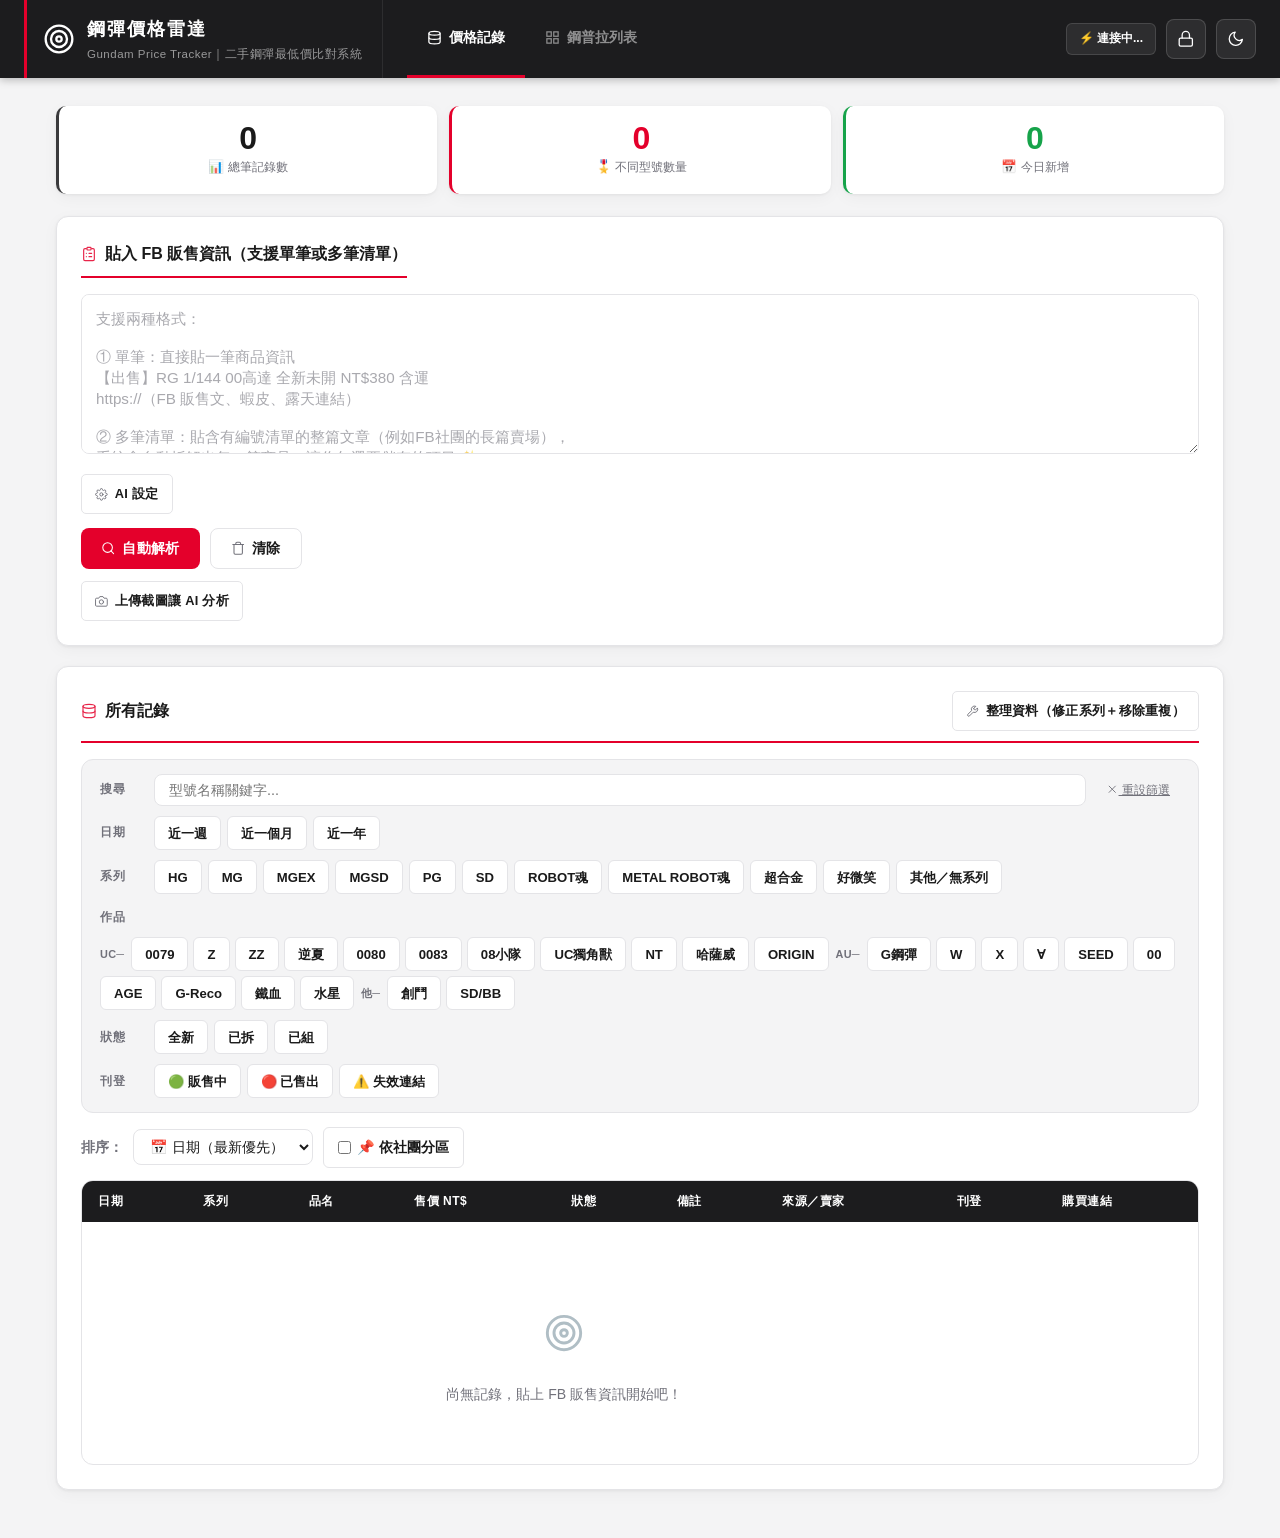
==== index.html @ 795a6748 "init" ====
<!DOCTYPE html>
<html lang="zh-TW">
<head>
  <meta charset="UTF-8">
  <meta name="viewport" content="width=device-width, initial-scale=1.0">
  <title>🤖 鋼彈價格雷達｜Gundam Price Tracker</title>
  <link rel="stylesheet" href="styles.css">
</head>
<body>

<!-- ===== 品項細節 Modal ===== -->
<div id="detail-modal" onclick="if(event.target===this)closeRecordDetail()">
  <div class="detail-box">
    <div class="detail-hdr">
      <div class="detail-hdr-title" id="detail-title">—</div>
      <button onclick="closeRecordDetail()" style="background:none;border:none;cursor:pointer;color:var(--text-muted);flex-shrink:0;margin-left:10px;display:flex;align-items:center;padding:4px;border-radius:6px" aria-label="關閉"><svg class="ic" viewBox="0 0 24 24" aria-hidden="true"><path d="M18 6 6 18M6 6l12 12"/></svg></button>
    </div>
    <div class="detail-body" id="detail-body"></div>
    <div class="detail-shopee" id="detail-shopee-area" style="display:none">
      <div class="detail-shopee-title">🛒 蝦皮比價結果</div>
      <div id="detail-shopee-content"></div>
    </div>
    <div class="detail-footer">
      <button class="btn-detail-del" onclick="detailDeleteCurrent()"><svg class="ic" viewBox="0 0 24 24" aria-hidden="true"><path d="M3 6h18M19 6v14c0 1-1 2-2 2H7c-1 0-2-1-2-2V6M8 6V4c0-1 1-2 2-2h4c1 0 2 1 2 2v2"/><line x1="10" y1="11" x2="10" y2="17"/><line x1="14" y1="11" x2="14" y2="17"/></svg> 刪除</button>
      <button class="btn-detail-shopee" onclick="detailSearchShopee()"><svg class="ic" viewBox="0 0 24 24" aria-hidden="true"><circle cx="8" cy="21" r="1"/><circle cx="19" cy="21" r="1"/><path d="M2.05 2.05h2l2.66 12.42a2 2 0 0 0 2 1.58h9.78a2 2 0 0 0 1.95-1.57l1.65-7.43H5.12"/></svg> 蝦皮比價</button>
      <button class="btn-detail-close" onclick="closeRecordDetail()">關閉</button>
    </div>
  </div>
</div>

<header>
  <div class="header-accent-bar"></div>
  <div class="header-brand">
    <span class="header-icon"><svg class="ic ic-lg" viewBox="0 0 24 24" aria-hidden="true"><circle cx="12" cy="12" r="10"/><circle cx="12" cy="12" r="6"/><circle cx="12" cy="12" r="2"/></svg></span>
    <div>
      <div class="header-title">鋼彈價格雷達</div>
      <div class="header-sub">Gundam Price Tracker｜二手鋼彈最低價比對系統</div>
    </div>
  </div>
  <nav class="header-tabs" role="tablist">
    <button class="header-tab active" id="tab-btn-prices" role="tab" aria-selected="true" onclick="switchMainTab('prices')">
      <svg viewBox="0 0 24 24" fill="none" stroke="currentColor" stroke-width="2" aria-hidden="true"><ellipse cx="12" cy="5" rx="9" ry="3"/><path d="M21 12c0 1.66-4 3-9 3s-9-1.34-9-3"/><path d="M3 5v14c0 1.66 4 3 9 3s9-1.34 9-3V5"/></svg>
      價格記錄
    </button>
    <button class="header-tab" id="tab-btn-catalog" role="tab" aria-selected="false" onclick="switchMainTab('catalog')">
      <svg viewBox="0 0 24 24" fill="none" stroke="currentColor" stroke-width="2" aria-hidden="true"><rect x="3" y="3" width="7" height="7"/><rect x="14" y="3" width="7" height="7"/><rect x="14" y="14" width="7" height="7"/><rect x="3" y="14" width="7" height="7"/></svg>
      鋼普拉列表
    </button>
  </nav>

  <div class="header-right">
    <div class="header-badge" id="db-status"><span class="badge-icon">⚡</span><span class="badge-text"> 連接中...</span></div>
    <button id="admin-btn" onclick="showAdminLogin()" title="管理者登入" aria-label="管理者登入"><svg class="ic" viewBox="0 0 24 24" aria-hidden="true"><rect x="3" y="11" rx="2" width="18" height="11"/><path d="M7 11V7a5 5 0 0 1 10 0v4"/></svg></button>
    <button id="theme-toggle" onclick="toggleDarkMode()" title="切換日夜模式" aria-label="切換日夜模式"><svg class="ic" viewBox="0 0 24 24" aria-hidden="true"><path d="M21 12.79A9 9 0 1 1 11.21 3 7 7 0 0 0 21 12.79z"/></svg></button>
  </div>

  <!-- 管理者登入 Modal -->
  <div class="admin-overlay" id="admin-login-overlay">
    <div class="admin-modal">
      <div class="admin-modal-title"><svg class="ic" viewBox="0 0 24 24" aria-hidden="true"><rect x="3" y="11" rx="2" width="18" height="11"/><path d="M7 11V7a5 5 0 0 1 10 0v4"/></svg> 管理者登入</div>
      <label>密碼</label>
      <input type="password" id="admin-pw-input" placeholder="輸入密碼"
             onkeydown="if(event.key==='Enter')doAdminLogin()">
      <div class="admin-err" id="admin-pw-err"></div>
      <div class="admin-btn-row">
        <button class="btn btn-primary btn-sm" onclick="doAdminLogin()">登入</button>
        <button class="btn btn-outline btn-sm" onclick="closeAdminLogin()">取消</button>
      </div>
    </div>
  </div>

  <!-- 管理者面板 Modal -->
  <div class="admin-overlay" id="admin-panel-overlay">
    <div class="admin-modal">
      <div class="admin-modal-title"><svg class="ic" viewBox="0 0 24 24" aria-hidden="true"><circle cx="12" cy="12" r="3"/><path d="M19.4 15a1.65 1.65 0 0 0 .33 1.82l.06.06a2 2 0 0 1-2.83 2.83l-.06-.06a1.65 1.65 0 0 0-1.82-.33 1.65 1.65 0 0 0-1 1.51V21a2 2 0 0 1-4 0v-.09A1.65 1.65 0 0 0 9 19.4a1.65 1.65 0 0 0-1.82.33l-.06.06a2 2 0 0 1-2.83-2.83l.06-.06A1.65 1.65 0 0 0 4.68 15a1.65 1.65 0 0 0-1.51-1H3a2 2 0 0 1 0-4h.09A1.65 1.65 0 0 0 4.6 9a1.65 1.65 0 0 0-.33-1.82l-.06-.06a2 2 0 0 1 2.83-2.83l.06.06A1.65 1.65 0 0 0 9 4.68a1.65 1.65 0 0 0 1-1.51V3a2 2 0 0 1 4 0v.09a1.65 1.65 0 0 0 1 1.51 1.65 1.65 0 0 0 1.82-.33l.06.06a2 2 0 0 1 2.83 2.83l-.06.06A1.65 1.65 0 0 0 19.4 9a1.65 1.65 0 0 0 1.51 1H21a2 2 0 0 1 0 4h-.09a1.65 1.65 0 0 0-1.51 1z"/></svg> 管理者面板</div>

      <!-- AI 共用 Key 設定 -->
      <div>
        <div style="font-size:0.85rem;font-weight:700;margin-bottom:2px">🟠 Groq 共用 API Key</div>
        <div style="font-size:0.78rem;color:var(--text-muted);margin-bottom:8px">
          儲存後，所有使用者不需自行設定即可使用 AI 解析
        </div>
        <label>API Key（gsk_...）</label>
        <input type="password" id="admin-groq-key" placeholder="gsk_...">
        <div class="admin-key-saved" id="admin-key-status"></div>
        <div class="admin-btn-row" style="margin-top:10px">
          <button class="btn btn-primary btn-sm" onclick="saveAdminGroqKey()"><svg class="ic" viewBox="0 0 24 24" aria-hidden="true"><path d="M19 21H5a2 2 0 0 1-2-2V5a2 2 0 0 1 2-2h11l5 5v11a2 2 0 0 1-2 2z"/><polyline points="17 21 17 13 7 13 7 21"/><polyline points="7 3 7 8 15 8"/></svg> 儲存</button>
          <button class="btn btn-outline btn-sm" onclick="clearAdminGroqKey()"><svg class="ic" viewBox="0 0 24 24" aria-hidden="true"><path d="M3 6h18M19 6v14c0 1-1 2-2 2H7c-1 0-2-1-2-2V6M8 6V4c0-1 1-2 2-2h4c1 0 2 1 2 2v2"/></svg> 清除</button>
        </div>
      </div>

      <div class="admin-section">
        <div style="font-size:0.78rem;color:var(--text-muted);margin-bottom:10px">
          🔑 登入中的管理者功能：品項的系列欄可直接點選修改
        </div>
        <div class="admin-btn-row">
          <button class="btn btn-outline btn-sm" onclick="closeAdminPanel()">關閉</button>
          <button class="btn btn-outline btn-sm" style="color:var(--danger);border-color:var(--danger)" onclick="adminLogout()"><svg class="ic" viewBox="0 0 24 24" aria-hidden="true"><path d="M9 21H5a2 2 0 0 1-2-2V5a2 2 0 0 1 2-2h4M16 17l5-5-5-5M21 12H9"/></svg> 登出</button>
        </div>
      </div>
    </div>
  </div>
</header>

<main>

  <div id="tab-prices">

  <!-- Stats -->
  <div class="stats-bar">
    <div class="stat-card"><div class="stat-number" id="stat-total">0</div><div class="stat-label">📊 總筆記錄數</div></div>
    <div class="stat-card orange"><div class="stat-number" id="stat-models">0</div><div class="stat-label">🎖️ 不同型號數量</div></div>
    <div class="stat-card green"><div class="stat-number" id="stat-today">0</div><div class="stat-label">📅 今日新增</div></div>
  </div>

  <!-- Input -->
  <div class="section-card">
    <div class="section-title"><svg class="ic" viewBox="0 0 24 24" aria-hidden="true"><rect x="9" y="2" rx="1" width="6" height="4"/><path d="M8 4H6a2 2 0 0 0-2 2v14a2 2 0 0 0 2 2h12a2 2 0 0 0 2-2V6a2 2 0 0 0-2-2h-2"/><path d="M12 11h4M12 16h4M8 11h.01M8 16h.01"/></svg> 貼入 FB 販售資訊（支援單筆或多筆清單）</div>


    <textarea id="raw-input" placeholder="支援兩種格式：

① 單筆：直接貼一筆商品資訊
【出售】RG 1/144 00高達 全新未開 NT$380 含運
https://（FB 販售文、蝦皮、露天連結）

② 多筆清單：貼含有編號清單的整篇文章（例如FB社團的長篇賣場），
系統會自動拆解出每一筆商品，讓你勾選要儲存的項目 ✨"></textarea>
    <!-- AI Key Settings -->
    <div class="ai-settings-wrap">
      <button class="btn btn-outline btn-sm" onclick="toggleAiSettings()" id="ai-toggle-btn"><svg class="ic" viewBox="0 0 24 24" aria-hidden="true"><circle cx="12" cy="12" r="3"/><path d="M19.4 15a1.65 1.65 0 0 0 .33 1.82l.06.06a2 2 0 0 1-2.83 2.83l-.06-.06a1.65 1.65 0 0 0-1.82-.33 1.65 1.65 0 0 0-1 1.51V21a2 2 0 0 1-4 0v-.09A1.65 1.65 0 0 0 9 19.4a1.65 1.65 0 0 0-1.82.33l-.06.06a2 2 0 0 1-2.83-2.83l.06-.06A1.65 1.65 0 0 0 4.68 15a1.65 1.65 0 0 0-1.51-1H3a2 2 0 0 1 0-4h.09A1.65 1.65 0 0 0 4.6 9a1.65 1.65 0 0 0-.33-1.82l-.06-.06a2 2 0 0 1 2.83-2.83l.06.06A1.65 1.65 0 0 0 9 4.68a1.65 1.65 0 0 0 1-1.51V3a2 2 0 0 1 4 0v.09a1.65 1.65 0 0 0 1 1.51 1.65 1.65 0 0 0 1.82-.33l.06.06a2 2 0 0 1 2.83 2.83l-.06.06A1.65 1.65 0 0 0 19.4 9a1.65 1.65 0 0 0 1.51 1H21a2 2 0 0 1 0 4h-.09a1.65 1.65 0 0 0-1.51 1z"/></svg> AI 設定</button>
      <div id="ai-settings-panel" style="display:none">
        <div class="ai-hint">
          選擇 AI 服務並輸入 API Key，啟用智慧解析（準確識別每筆商品）。<br>
          未設定時改用正規表示式解析，可能漏判部分品項。
        </div>

        <!-- 服務選擇 -->
        <div style="display:flex;gap:10px;margin-bottom:12px;flex-wrap:wrap;">
          <label style="display:flex;align-items:center;gap:6px;cursor:pointer;padding:8px 14px;border-radius:8px;border:2px solid var(--border);flex:1;min-width:160px;" id="lbl-groq">
            <input type="radio" name="ai-service" value="groq" onchange="switchAiService()" checked>
            <span>🟠 Groq <strong>（完全免費）</strong></span>
          </label>
          <label style="display:flex;align-items:center;gap:6px;cursor:pointer;padding:8px 14px;border-radius:8px;border:2px solid var(--border);flex:1;min-width:160px;" id="lbl-gemini">
            <input type="radio" name="ai-service" value="gemini" onchange="switchAiService()">
            <span>🟢 Google Gemini（免費）</span>
          </label>
          <label style="display:flex;align-items:center;gap:6px;cursor:pointer;padding:8px 14px;border-radius:8px;border:2px solid var(--border);flex:1;min-width:160px;" id="lbl-claude">
            <input type="radio" name="ai-service" value="claude" onchange="switchAiService()">
            <span>🔵 Claude Haiku（付費極低）</span>
          </label>
        </div>

        <!-- Groq 設定 -->
        <div id="svc-groq">
          <div class="ai-hint" style="margin-bottom:8px">
            🔑 前往 <a href="https://console.groq.com/keys" target="_blank">console.groq.com/keys</a> 免費取得 Key（每天 14,400 次，支援圖片辨識，不需信用卡）
          </div>
          <div class="ai-key-row">
            <input type="password" id="groq-api-key" placeholder="gsk_...">
            <button class="btn btn-primary btn-sm" onclick="saveGroqKey()"><svg class="ic" viewBox="0 0 24 24" aria-hidden="true"><path d="M19 21H5a2 2 0 0 1-2-2V5a2 2 0 0 1 2-2h11l5 5v11a2 2 0 0 1-2 2z"/><polyline points="17 21 17 13 7 13 7 21"/><polyline points="7 3 7 8 15 8"/></svg> 儲存</button>
            <button class="btn btn-outline btn-sm" onclick="clearGroqKey()"><svg class="ic" viewBox="0 0 24 24" aria-hidden="true"><path d="M3 6h18M19 6v14c0 1-1 2-2 2H7c-1 0-2-1-2-2V6M8 6V4c0-1 1-2 2-2h4c1 0 2 1 2 2v2"/></svg> 清除</button>
          </div>
          <!-- Groq 用量顯示 -->
          <div id="groq-usage-wrap" style="display:none">
            <div class="groq-usage-row">
              <div class="groq-usage-label">
                <span>📨 今日請求次數</span>
                <span id="groq-req-text">—</span>
              </div>
              <div class="groq-bar-bg"><div class="groq-bar-fill ok" id="groq-req-bar" style="width:0%"></div></div>
            </div>
            <div class="groq-usage-row">
              <div class="groq-usage-label">
                <span>🪙 今日 Token 用量</span>
                <span id="groq-tok-text">—</span>
              </div>
              <div class="groq-bar-bg"><div class="groq-bar-fill ok" id="groq-tok-bar" style="width:0%"></div></div>
            </div>
            <div class="groq-usage-reset" id="groq-reset-text"></div>
          </div>
        </div>

        <!-- Gemini 設定 -->
        <div id="svc-gemini" style="display:none">
          <div class="ai-hint" style="margin-bottom:8px">
            🔑 前往 <a href="https://aistudio.google.com/apikey" target="_blank">aistudio.google.com/apikey</a> 免費取得 Key（需啟用計費帳戶）
          </div>
          <div class="ai-key-row">
            <input type="password" id="gemini-api-key" placeholder="AIzaSy...">
            <button class="btn btn-primary btn-sm" onclick="saveGeminiKey()"><svg class="ic" viewBox="0 0 24 24" aria-hidden="true"><path d="M19 21H5a2 2 0 0 1-2-2V5a2 2 0 0 1 2-2h11l5 5v11a2 2 0 0 1-2 2z"/><polyline points="17 21 17 13 7 13 7 21"/><polyline points="7 3 7 8 15 8"/></svg> 儲存</button>
            <button class="btn btn-outline btn-sm" onclick="clearGeminiKey()"><svg class="ic" viewBox="0 0 24 24" aria-hidden="true"><path d="M3 6h18M19 6v14c0 1-1 2-2 2H7c-1 0-2-1-2-2V6M8 6V4c0-1 1-2 2-2h4c1 0 2 1 2 2v2"/></svg> 清除</button>
          </div>
        </div>

        <!-- Claude 設定 -->
        <div id="svc-claude" style="display:none">
          <div class="ai-hint" style="margin-bottom:8px">
            🔑 前往 <a href="https://platform.anthropic.com/settings/keys" target="_blank">platform.anthropic.com</a> 取得 Key（每次約 US$0.0001）
          </div>
          <div class="ai-key-row">
            <input type="password" id="claude-api-key" placeholder="sk-ant-api03-...">
            <button class="btn btn-primary btn-sm" onclick="saveClaudeKey()"><svg class="ic" viewBox="0 0 24 24" aria-hidden="true"><path d="M19 21H5a2 2 0 0 1-2-2V5a2 2 0 0 1 2-2h11l5 5v11a2 2 0 0 1-2 2z"/><polyline points="17 21 17 13 7 13 7 21"/><polyline points="7 3 7 8 15 8"/></svg> 儲存</button>
            <button class="btn btn-outline btn-sm" onclick="clearClaudeKey()"><svg class="ic" viewBox="0 0 24 24" aria-hidden="true"><path d="M3 6h18M19 6v14c0 1-1 2-2 2H7c-1 0-2-1-2-2V6M8 6V4c0-1 1-2 2-2h4c1 0 2 1 2 2v2"/></svg> 清除</button>
          </div>
        </div>

        <div id="ai-key-status" style="margin-top:8px"></div>
      </div>
    </div>

    <div class="btn-row">
      <button class="btn btn-primary" id="parse-btn" onclick="parseInput()"><svg class="ic" viewBox="0 0 24 24" aria-hidden="true"><circle cx="11" cy="11" r="8"/><path d="m21 21-4.35-4.35"/></svg> 自動解析</button>

      <button class="btn btn-outline" onclick="clearAll()"><svg class="ic" viewBox="0 0 24 24" aria-hidden="true"><path d="M3 6h18M19 6v14c0 1-1 2-2 2H7c-1 0-2-1-2-2V6M8 6V4c0-1 1-2 2-2h4c1 0 2 1 2 2v2"/></svg> 清除</button>
    </div>

    <!-- 圖片上傳分析 -->
    <div class="img-upload-wrap">
      <input type="file" id="img-file-input" accept="image/*" style="display:none" onchange="onImageSelected(this)">
      <button class="btn btn-outline btn-sm" onclick="document.getElementById('img-file-input').click()"><svg class="ic" viewBox="0 0 24 24" aria-hidden="true"><path d="M23 19a2 2 0 0 1-2 2H3a2 2 0 0 1-2-2V8a2 2 0 0 1 2-2h4l2-3h6l2 3h4a2 2 0 0 1 2 2z"/><circle cx="12" cy="13" r="4"/></svg> 上傳截圖讓 AI 分析</button>
    </div>
    <div id="img-preview-area" style="display:none">
      <div id="img-preview-info" style="width:100%">
        <div class="img-count-badge" id="img-count-badge">已上傳 1 張（最多 4 張）</div>
        <div class="img-thumb-strip" id="img-thumb-strip"></div>
        <div id="img-extracted-info" style="margin-bottom:12px"></div>
        <div style="display:flex;gap:8px;flex-wrap:wrap">
          <button class="btn-img-analyze" id="btn-analyze-img" onclick="analyzeImageWithAI()"><svg class="ic" viewBox="0 0 24 24" aria-hidden="true"><path d="m12 3-1.912 5.813a2 2 0 0 1-1.275 1.275L3 12l5.813 1.912a2 2 0 0 1 1.275 1.275L12 21l1.912-5.813a2 2 0 0 1 1.275-1.275L21 12l-5.813-1.912a2 2 0 0 1-1.275-1.275L12 3Z"/><path d="M5 3v4M19 17v4M3 5h4M17 19h4"/></svg> AI 分析（<span id="img-analyze-count">1</span> 張）</button>
          <button class="btn-img-clear" onclick="clearImageUpload()"><svg class="ic" viewBox="0 0 24 24" aria-hidden="true"><path d="M18 6 6 18M6 6l12 12"/></svg> 清除全部</button>
        </div>
      </div>
    </div>

    <!-- Single item form -->
    <div id="parsed-section">
      <hr style="margin:20px 0;border-color:var(--border);">
      <div class="section-title"><svg class="ic" viewBox="0 0 24 24" aria-hidden="true"><path d="M17 3a2.85 2.83 0 1 1 4 4L7.5 20.5 2 22l1.5-5.5Z"/><path d="m15 5 4 4"/></svg> 確認 / 修正解析結果（單筆）</div>
      <div class="parsed-form">
        <div class="form-group">
          <label>品牌系列 <span class="auto-badge">自動</span></label>
          <select id="f-series">
            <option value="">請選擇</option>
            <option>HG</option><option>RG</option><option>MG</option><option>MGEX</option><option>MGSD</option><option>PG</option>
            <option>RE/100</option><option>SD</option>
            <option>MG Ver.Ka</option>
            <option>ROBOT魂</option><option>METAL ROBOT魂</option>
            <option>METAL BUILD</option><option>GFFMC</option><option>GFFN</option>
            <option>超合金</option><option>好微笑</option><option>SHCM PRO</option>
            <option>其他</option>
          </select>
        </div>
        <div class="form-group">
          <label>比例 <span class="auto-badge">自動</span></label>
          <select id="f-scale">
            <option value="">請選擇</option>
            <option>1/12</option><option>1/24</option><option>1/35</option>
            <option>1/48</option><option>1/60</option><option>1/72</option>
            <option>1/100</option><option>1/144</option><option>1/200</option>
            <option>1/380</option><option>Non-Scale</option><option>其他</option>
          </select>
        </div>
        <div class="form-group full-width">
          <label>型號名稱 <span class="auto-badge">自動</span></label>
          <input type="text" id="f-model" list="mg-models-list" placeholder="例如：00高達、RX-78-2、Wing Zero EW" autocomplete="off">
        </div>
        <div class="form-group">
          <label>售價（NT$）<span class="auto-badge">自動</span></label>
          <input type="number" id="f-price" placeholder="例如：350">
        </div>
        <div class="form-group">
          <label>狀態 <span class="auto-badge">自動</span></label>
          <select id="f-condition">
            <option value="全新">全新</option>
            <option value="已拆">已拆</option>
            <option value="已組">已組</option>
          </select>
        </div>
        <div class="form-group">
          <label>社團名稱 <span class="auto-badge">自動</span></label>
          <input type="text" id="f-group" placeholder="例如：鋼彈模型交流版">
        </div>
        <div class="form-group">
          <label>PO文者</label>
          <input type="text" id="f-poster" placeholder="賣家名稱">
        </div>
        <div class="form-group full-width">
          <label>購買連結 <span class="auto-badge">自動</span></label>
          <input type="url" id="f-link" placeholder="https://（蝦皮、露天、FB 販售文…）">
        </div>
        <div class="form-group full-width">
          <label>備註（可選）</label>
          <textarea id="f-note" rows="3" placeholder="例如：含運、不含運、盒損等&#10;合售時會自動列出品項清單" style="resize:vertical;font-family:inherit;font-size:inherit;line-height:1.5;padding:8px 12px;border:1.5px solid var(--border);border-radius:8px;background:var(--input-bg);color:var(--text);width:100%;transition:border-color .18s;" onfocus="this.style.borderColor='var(--accent)'" onblur="this.style.borderColor='var(--border)'"></textarea>
        </div>
      </div>
      <div class="btn-row">
        <button class="btn btn-accent" id="submit-btn" onclick="submitRecord()"><svg class="ic" viewBox="0 0 24 24" aria-hidden="true"><path d="M19 21H5a2 2 0 0 1-2-2V5a2 2 0 0 1 2-2h11l5 5v11a2 2 0 0 1-2 2z"/><polyline points="17 21 17 13 7 13 7 21"/><polyline points="7 3 7 8 15 8"/></svg> 儲存並比對歷史最低價</button>
      </div>
    </div>

    <!-- Multi-item selection -->
    <div id="multi-section">
      <hr style="margin:20px 0;border-color:var(--border);">
      <div class="multi-header">
        <div class="section-title" style="margin:0"><svg class="ic" viewBox="0 0 24 24" aria-hidden="true"><path d="M16.5 9.4 7.55 4.24"/><path d="M21 16V8a2 2 0 0 0-1-1.73l-7-4a2 2 0 0 0-2 0l-7 4A2 2 0 0 0 3 8v8a2 2 0 0 0 1 1.73l7 4a2 2 0 0 0 2 0l7-4A2 2 0 0 0 21 16z"/><polyline points="3.27 6.96 12 12.01 20.73 6.96"/><line x1="12" y1="22.08" x2="12" y2="12"/></svg> 找到 <span id="item-count" style="color:var(--accent)">0</span> 筆商品，勾選要儲存的項目</div>
        <div class="selected-badge">已選 <span id="selected-count">0</span> 筆</div>
        <button class="btn btn-outline btn-sm" onclick="selectAll(true)">全選</button>
        <button class="btn btn-outline btn-sm" onclick="selectAll(false)">全不選</button>
      </div>
      <!-- Items table -->
      <div class="items-table-wrap">
        <table class="items-table">
          <thead>
            <tr>
              <th>✓</th>
              <th>#</th>
              <th>品名（可編輯）</th>
              <th>系列</th>
              <th>狀態</th>
              <th>售價 NT$</th>
              <th>備註</th>
            </tr>
          </thead>
          <tbody id="parsed-items-tbody"></tbody>
        </table>
      </div>
      <!-- 來源連結 -->
      <div class="source-link-row">
        <label>📌 購買連結（選填，所有選取項目共用）：</label>
        <input type="url" id="multi-source-link" placeholder="https://（蝦皮、露天、FB 販售文…）">
      </div>
      <div class="btn-row">
        <button class="btn btn-success" id="batch-save-btn" onclick="batchSave()">
          <svg class="ic" viewBox="0 0 24 24" aria-hidden="true"><path d="M19 21H5a2 2 0 0 1-2-2V5a2 2 0 0 1 2-2h11l5 5v11a2 2 0 0 1-2 2z"/><polyline points="17 21 17 13 7 13 7 21"/><polyline points="7 3 7 8 15 8"/></svg> 儲存選取的 <span id="save-count">0</span> 筆並比對最低價
        </button>
      </div>
    </div>
  </div>

  <!-- Single comparison result -->
  <div id="comparison-result" class="section-card">
    <div id="record-banner" class="record-banner" style="display:none">🏆 新歷史最低價！恭喜發現超值好價！🎉</div>
    <div class="comparison-header">
      <div>
        <div style="font-size:0.8rem;color:var(--text-muted);margin-bottom:4px;">比對型號</div>
        <div class="model-tag" id="result-model-tag">—</div>
      </div>
      <div style="text-align:right;color:var(--text-muted);font-size:0.82rem;" id="result-records-count"></div>
    </div>
    <div class="price-cards">
      <div class="price-card current">
        <div class="price-card-label">📌 本次售價</div>
        <div class="price-card-amount" id="result-current-price">—</div>
        <div class="price-card-sub" id="result-current-cond">—</div>
      </div>
      <div class="price-card" id="result-lowest-card">
        <div class="price-card-label" id="result-lowest-label">📉 歷史最低價</div>
        <div class="price-card-amount" id="result-lowest-price">—</div>
        <div class="price-card-sub" id="result-lowest-sub">—</div>
      </div>
    </div>
    <div class="price-diff" id="result-diff-bar">—</div>
    <div id="result-lowest-link-row" style="margin-bottom:16px;"></div>
    <!-- Shopee 蝦皮比價 -->
    <div id="shopee-section" class="shopee-section" style="display:none">
      <div class="shopee-title">🛒 蝦皮最低價參考</div>
      <div id="shopee-content"></div>
    </div>

    <div class="history-section">
      <div class="section-title"><svg class="ic" viewBox="0 0 24 24" aria-hidden="true"><circle cx="12" cy="12" r="10"/><polyline points="12 6 12 12 16 14"/></svg> 同型號歷史記錄</div>
      <div class="table-wrap">
        <table class="records-table">
          <thead><tr><th>日期</th><th>售價 NT$</th><th>成色</th><th>備註</th><th>購買連結</th></tr></thead>
          <tbody id="history-tbody"></tbody>
        </table>
      </div>
    </div>
  </div>

  <!-- Batch result -->
  <div id="batch-result" class="section-card">
    <div style="display:flex;align-items:center;justify-content:space-between;gap:10px;">
      <div class="section-title" style="margin-bottom:0;padding-bottom:0;border-bottom:none;"><svg class="ic" viewBox="0 0 24 24" aria-hidden="true"><line x1="12" y1="20" x2="12" y2="10"/><line x1="18" y1="20" x2="18" y2="4"/><line x1="6" y1="20" x2="6" y2="16"/></svg> 批量儲存結果</div>
      <button id="batch-result-toggle" onclick="toggleBatchResult()" style="background:rgba(255,255,255,0.07);border:1px solid var(--border);color:var(--text-muted);border-radius:6px;padding:4px 12px;cursor:pointer;font-size:13px;display:flex;align-items:center;gap:5px;transition:background .15s;" title="展開／收合">
        <svg id="batch-result-chevron" style="width:14px;height:14px;transition:transform .25s;transform:rotate(0deg);" viewBox="0 0 24 24" fill="none" stroke="currentColor" stroke-width="2"><polyline points="6 9 12 15 18 9"/></svg>
        <span id="batch-result-toggle-label">收合</span>
      </button>
    </div>
    <div id="batch-result-body" style="margin-top:14px;">
      <div class="batch-summary">
        <h3 id="batch-summary-title">已儲存 0 筆記錄</h3>
      </div>
      <div class="table-wrap">
        <table class="records-table">
          <thead>
            <tr>
              <th>品名</th><th>售價 NT$</th><th>成色</th>
              <th>歷史最低</th><th>差異</th><th>備註</th><th>蝦皮</th>
            </tr>
          </thead>
          <tbody id="batch-result-tbody"></tbody>
        </table>
      </div>
    </div>
  </div>

  <!-- All records -->
  <div class="section-card">
    <div style="display:flex;align-items:center;justify-content:space-between;flex-wrap:wrap;gap:10px;margin-bottom:16px;padding-bottom:10px;border-bottom:2px solid var(--accent);">
      <div class="section-title" style="margin-bottom:0;padding-bottom:0;border-bottom:none;"><svg class="ic" viewBox="0 0 24 24" aria-hidden="true"><ellipse cx="12" cy="5" rx="9" ry="3"/><path d="M21 12c0 1.66-4 3-9 3s-9-1.34-9-3"/><path d="M3 5v14c0 1.66 4 3 9 3s9-1.34 9-3V5"/></svg> 所有記錄</div>
      <button class="btn btn-outline btn-sm" onclick="fixDataMaintenance()" title="自動修正系列分類並移除同社團重複記錄"><svg class="ic" viewBox="0 0 24 24" aria-hidden="true"><path d="M14.7 6.3a1 1 0 0 0 0 1.4l1.6 1.6a1 1 0 0 0 1.4 0l3.77-3.77a6 6 0 0 1-7.94 7.94l-6.91 6.91a2.12 2.12 0 0 1-3-3l6.91-6.91a6 6 0 0 1 7.94-7.94l-3.76 3.76z"/></svg> 整理資料（修正系列＋移除重複）</button>
    </div>

    <!-- 搜尋 + 篩選面板 -->
    <div class="filter-panel">
      <!-- 搜尋列 -->
      <div class="filter-row">
        <span class="filter-label">搜尋</span>
        <input type="text" id="search-input" placeholder="型號名稱關鍵字..." oninput="_shownCount=_PAGE_INIT;renderAllRecords()"
          style="flex:1;min-width:160px;padding:7px 14px;border:1.5px solid var(--border);border-radius:8px;font-size:0.9rem;">
        <button class="filter-reset" onclick="resetFilters()"><svg class="ic" viewBox="0 0 24 24" aria-hidden="true"><path d="M18 6 6 18M6 6l12 12"/></svg> 重設篩選</button>
      </div>
      <!-- 日期 -->
      <div class="filter-row">
        <span class="filter-label">日期</span>
        <div class="fchips">
          <label class="fchip date-chip"><input type="checkbox" id="f-date-week"  onchange="_shownCount=_PAGE_INIT;renderAllRecords()">近一週</label>
          <label class="fchip date-chip"><input type="checkbox" id="f-date-month" onchange="_shownCount=_PAGE_INIT;renderAllRecords()">近一個月</label>
          <label class="fchip date-chip"><input type="checkbox" id="f-date-year"  onchange="_shownCount=_PAGE_INIT;renderAllRecords()">近一年</label>
        </div>
      </div>
      <!-- 系列 -->
      <div class="filter-row">
        <span class="filter-label">系列</span>
        <div class="fchips">
          <label class="fchip"><input type="checkbox" id="f-ser-hg"     onchange="_shownCount=_PAGE_INIT;renderAllRecords()">HG</label>
          <label class="fchip"><input type="checkbox" id="f-ser-mg"     onchange="_shownCount=_PAGE_INIT;renderAllRecords()">MG</label>
          <label class="fchip"><input type="checkbox" id="f-ser-mgex"   onchange="_shownCount=_PAGE_INIT;renderAllRecords()">MGEX</label>
          <label class="fchip"><input type="checkbox" id="f-ser-mgsd"   onchange="_shownCount=_PAGE_INIT;renderAllRecords()">MGSD</label>
          <label class="fchip"><input type="checkbox" id="f-ser-pg"     onchange="_shownCount=_PAGE_INIT;renderAllRecords()">PG</label>
          <label class="fchip"><input type="checkbox" id="f-ser-sd"     onchange="_shownCount=_PAGE_INIT;renderAllRecords()">SD</label>
          <label class="fchip"><input type="checkbox" id="f-ser-robot"  onchange="_shownCount=_PAGE_INIT;renderAllRecords()">ROBOT魂</label>
          <label class="fchip"><input type="checkbox" id="f-ser-metal"  onchange="_shownCount=_PAGE_INIT;renderAllRecords()">METAL ROBOT魂</label>
          <label class="fchip"><input type="checkbox" id="f-ser-chokin" onchange="_shownCount=_PAGE_INIT;renderAllRecords()">超合金</label>
          <label class="fchip"><input type="checkbox" id="f-ser-smile"  onchange="_shownCount=_PAGE_INIT;renderAllRecords()">好微笑</label>
          <label class="fchip"><input type="checkbox" id="f-ser-other"  onchange="_shownCount=_PAGE_INIT;renderAllRecords()">其他／無系列</label>
        </div>
      </div>
      <!-- 作品系列 -->
      <div class="filter-row" style="align-items:flex-start">
        <span class="filter-label" style="padding-top:4px">作品</span>
        <div class="fchips" style="gap:5px">
          <span style="font-size:0.68rem;color:var(--text-muted);font-weight:700;letter-spacing:.3px;align-self:center;padding-right:2px">UC─</span>
          <label class="fchip"><input type="checkbox" id="f-fr-0079"     onchange="_shownCount=_PAGE_INIT;renderAllRecords()">0079</label>
          <label class="fchip"><input type="checkbox" id="f-fr-z"        onchange="_shownCount=_PAGE_INIT;renderAllRecords()">Z</label>
          <label class="fchip"><input type="checkbox" id="f-fr-zz"       onchange="_shownCount=_PAGE_INIT;renderAllRecords()">ZZ</label>
          <label class="fchip"><input type="checkbox" id="f-fr-cca"      onchange="_shownCount=_PAGE_INIT;renderAllRecords()">逆夏</label>
          <label class="fchip"><input type="checkbox" id="f-fr-0080"     onchange="_shownCount=_PAGE_INIT;renderAllRecords()">0080</label>
          <label class="fchip"><input type="checkbox" id="f-fr-0083"     onchange="_shownCount=_PAGE_INIT;renderAllRecords()">0083</label>
          <label class="fchip"><input type="checkbox" id="f-fr-08ms"     onchange="_shownCount=_PAGE_INIT;renderAllRecords()">08小隊</label>
          <label class="fchip"><input type="checkbox" id="f-fr-uc"       onchange="_shownCount=_PAGE_INIT;renderAllRecords()">UC獨角獸</label>
          <label class="fchip"><input type="checkbox" id="f-fr-nt"       onchange="_shownCount=_PAGE_INIT;renderAllRecords()">NT</label>
          <label class="fchip"><input type="checkbox" id="f-fr-hathaway" onchange="_shownCount=_PAGE_INIT;renderAllRecords()">哈薩威</label>
          <label class="fchip"><input type="checkbox" id="f-fr-origin"   onchange="_shownCount=_PAGE_INIT;renderAllRecords()">ORIGIN</label>
          <span style="font-size:0.68rem;color:var(--text-muted);font-weight:700;letter-spacing:.3px;align-self:center;padding:0 2px">AU─</span>
          <label class="fchip"><input type="checkbox" id="f-fr-g"        onchange="_shownCount=_PAGE_INIT;renderAllRecords()">G鋼彈</label>
          <label class="fchip"><input type="checkbox" id="f-fr-wing"     onchange="_shownCount=_PAGE_INIT;renderAllRecords()">W</label>
          <label class="fchip"><input type="checkbox" id="f-fr-x"        onchange="_shownCount=_PAGE_INIT;renderAllRecords()">X</label>
          <label class="fchip"><input type="checkbox" id="f-fr-turna"    onchange="_shownCount=_PAGE_INIT;renderAllRecords()">∀</label>
          <label class="fchip"><input type="checkbox" id="f-fr-seed"     onchange="_shownCount=_PAGE_INIT;renderAllRecords()">SEED</label>
          <label class="fchip"><input type="checkbox" id="f-fr-00"       onchange="_shownCount=_PAGE_INIT;renderAllRecords()">00</label>
          <label class="fchip"><input type="checkbox" id="f-fr-age"      onchange="_shownCount=_PAGE_INIT;renderAllRecords()">AGE</label>
          <label class="fchip"><input type="checkbox" id="f-fr-grr"      onchange="_shownCount=_PAGE_INIT;renderAllRecords()">G-Reco</label>
          <label class="fchip"><input type="checkbox" id="f-fr-ibo"      onchange="_shownCount=_PAGE_INIT;renderAllRecords()">鐵血</label>
          <label class="fchip"><input type="checkbox" id="f-fr-wfm"      onchange="_shownCount=_PAGE_INIT;renderAllRecords()">水星</label>
          <span style="font-size:0.68rem;color:var(--text-muted);font-weight:700;letter-spacing:.3px;align-self:center;padding:0 2px">他─</span>
          <label class="fchip"><input type="checkbox" id="f-fr-build"    onchange="_shownCount=_PAGE_INIT;renderAllRecords()">創鬥</label>
          <label class="fchip"><input type="checkbox" id="f-fr-sd"       onchange="_shownCount=_PAGE_INIT;renderAllRecords()">SD/BB</label>
        </div>
      </div>
      <!-- 狀態 -->
      <div class="filter-row">
        <span class="filter-label">狀態</span>
        <div class="fchips">
          <label class="fchip cond-new"   ><input type="checkbox" id="f-cond-new"      onchange="_shownCount=_PAGE_INIT;renderAllRecords()">全新</label>
          <label class="fchip cond-opened"><input type="checkbox" id="f-cond-opened"   onchange="_shownCount=_PAGE_INIT;renderAllRecords()">已拆</label>
          <label class="fchip cond-used"  ><input type="checkbox" id="f-cond-assembled" onchange="_shownCount=_PAGE_INIT;renderAllRecords()">已組</label>
        </div>
      </div>
      <!-- 刊登狀態 -->
      <div class="filter-row">
        <span class="filter-label">刊登</span>
        <div class="fchips">
          <label class="fchip status-active" ><input type="checkbox" id="f-st-active"  onchange="_shownCount=_PAGE_INIT;renderAllRecords()">🟢 販售中</label>
          <label class="fchip status-sold"   ><input type="checkbox" id="f-st-sold"    onchange="_shownCount=_PAGE_INIT;renderAllRecords()">🔴 已售出</label>
          <label class="fchip status-invalid"><input type="checkbox" id="f-st-invalid" onchange="_shownCount=_PAGE_INIT;renderAllRecords()">⚠️ 失效連結</label>
        </div>
      </div>
    </div>
    <!-- 排序與分區 -->
    <div class="sort-bar">
      <label>排序：</label>
      <select id="sort-mode" onchange="_shownCount=_PAGE_INIT;renderAllRecords()">
        <option value="date">📅 日期（最新優先）</option>
        <option value="series">🎖️ 同一系列</option>
        <option value="price-asc">💰 價格從低到高</option>
        <option value="price-desc">💰 價格從高到低</option>
      </select>
      <label class="group-toggle">
        <input type="checkbox" id="group-by-source" onchange="_shownCount=_PAGE_INIT;renderAllRecords()">
        📌 依社團分區
      </label>
    </div>
    <div class="table-wrap">
      <table class="records-table">
        <thead>
          <tr><th>日期</th><th>系列</th><th>品名</th><th>售價 NT$</th><th>狀態</th><th>備註</th><th>來源／賣家</th><th>刊登</th><th>購買連結</th><th id="th-del" style="width:28px;display:none"></th></tr>
        </thead>
        <tbody id="all-tbody">
          <tr><td colspan="10"><div class="empty-state"><div class="empty-icon"><svg class="ic ic-lg" viewBox="0 0 24 24" aria-hidden="true" style="width:2.5rem;height:2.5rem;stroke:#b0bec5"><circle cx="12" cy="12" r="10"/><circle cx="12" cy="12" r="6"/><circle cx="12" cy="12" r="2"/></svg></div><p>尚無記錄，貼上 FB 販售資訊開始吧！</p></div></td></tr>
        </tbody>
      </table>
    </div>
    <button class="load-more-btn" id="load-more-btn" style="display:none" onclick="loadMore()">⬇️ 載入更多品項 <span id="load-more-label"></span></button>
  </div>

  </div><!-- /#tab-prices -->

  <!-- ===== 鋼普拉列表 Tab ===== -->
  <div id="tab-catalog">
    <div class="section-card" style="margin-top:20px;">
      <div style="display:flex;align-items:center;justify-content:space-between;flex-wrap:wrap;gap:10px;margin-bottom:16px;padding-bottom:10px;border-bottom:2px solid var(--accent);">
        <div class="section-title" style="margin-bottom:0;padding-bottom:0;border-bottom:none;">
          <svg class="ic" viewBox="0 0 24 24" aria-hidden="true"><rect x="3" y="3" width="7" height="7"/><rect x="14" y="3" width="7" height="7"/><rect x="14" y="14" width="7" height="7"/><rect x="3" y="14" width="7" height="7"/></svg>
          鋼普拉列表
        </div>
        <div style="display:flex;align-items:center;gap:8px;">
          <span class="cat-count-badge" id="catalog-count-badge">共 0 筆</span>
          <button id="catalog-cleanup-btn" class="btn btn-outline btn-sm" onclick="cleanupCatalog()" style="display:none" title="刪除 RG/MG/HG/PG/MGEX/MGSD/MG Ver.Ka/HiRM/FM/EG/SDCS/SD 中不在官方清單的品項">
            🧹 清理過時品項
          </button>
          <button id="catalog-clear-btn" class="btn btn-outline btn-sm" onclick="clearCatalog()" style="display:none;color:#ff6b6b;border-color:#ff6b6b" title="清空 Firebase 目錄資料（不可恢復）">
            🗑️ 清空目錄
          </button>
          <button id="catalog-seed-btn" class="btn btn-outline btn-sm" onclick="seedCatalog()" style="display:none" title="匯入預設鋼普拉資料庫">
            <svg class="ic" viewBox="0 0 24 24" aria-hidden="true"><path d="M21 15v4a2 2 0 0 1-2 2H5a2 2 0 0 1-2-2v-4"/><polyline points="17 8 12 3 7 8"/><line x1="12" y1="3" x2="12" y2="15"/></svg>
            匯入預設資料
          </button>
          <button id="catalog-add-btn" class="btn btn-primary btn-sm" onclick="openCatalogModal(null)" style="display:none">
            <svg class="ic" viewBox="0 0 24 24" aria-hidden="true"><line x1="12" y1="5" x2="12" y2="19"/><line x1="5" y1="12" x2="19" y2="12"/></svg>
            新增商品
          </button>
        </div>
      </div>

      <!-- ===== 永遠顯示的搜尋列 ===== -->
      <div class="cat-top-search">
        <input type="text" class="catalog-search" id="catalog-search" placeholder="🔍  搜尋品名、型號..." oninput="onCatalogSearchInput()">
        <button class="cat-filter-reset" onclick="resetCatalogFilters()" style="white-space:nowrap;">✕ 重設</button>
      </div>

      <!-- ===== HOME：大型系列卡片格 ===== -->
      <div id="catalog-home">

        <div class="cat-home-section">
          <div class="cat-home-section-title">品牌 / 系列</div>
          <div class="cat-home-grid">
            <div class="cat-home-card" style="--c1:#8b0000;--c2:#e4002b" onclick="showCatalogFiltered('series','HG','HG')">
              <div class="cat-home-card-img-wrap"><img class="cat-home-card-img" src="https://bandaihobby.tw/wp-content/uploads/2021/11/brand-bnr-hg.jpg" alt="HG"></div>
              <div class="cat-home-card-name">HG</div><div class="cat-home-card-sub">High Grade</div>
            </div>
            <div class="cat-home-card" style="--c1:#1c5f3c;--c2:#27ae60" onclick="showCatalogFiltered('series','RG','RG')">
              <div class="cat-home-card-img-wrap"><img class="cat-home-card-img" src="https://bandaihobby.tw/wp-content/uploads/2021/11/brand-bnr-rg.jpg" alt="RG"></div>
              <div class="cat-home-card-name">RG</div><div class="cat-home-card-sub">Real Grade</div>
            </div>
            <div class="cat-home-card" style="--c1:#1a3a6e;--c2:#2471a3" onclick="showCatalogFiltered('series','MG','MG')">
              <div class="cat-home-card-img-wrap"><img class="cat-home-card-img" src="https://bandaihobby.tw/wp-content/uploads/2021/11/brand-bnr-mg.jpg" alt="MG"></div>
              <div class="cat-home-card-name">MG</div><div class="cat-home-card-sub">Master Grade</div>
            </div>
            <div class="cat-home-card" style="--c1:#4a235a;--c2:#8e44ad" onclick="showCatalogFiltered('series','MGSD','MGSD')">
              <div class="cat-home-card-img-wrap"><img class="cat-home-card-img" src="https://bandaihobby.tw/wp-content/uploads/2023/06/o_1ge631ovd1l9b23r9at1lmgj4b7.jpg" alt="MGSD"></div>
              <div class="cat-home-card-name">MGSD</div><div class="cat-home-card-sub">Master Grade SD</div>
            </div>
            <div class="cat-home-card" style="--c1:#7d4e00;--c2:#d4ac0d" onclick="showCatalogFiltered('series','PG','PG')">
              <div class="cat-home-card-img-wrap"><img class="cat-home-card-img" src="https://bandaihobby.tw/wp-content/uploads/2021/11/brand-bnr-pg.jpg" alt="PG"></div>
              <div class="cat-home-card-name">PG</div><div class="cat-home-card-sub">Perfect Grade</div>
            </div>
            <div class="cat-home-card" style="--c1:#1e5f1e;--c2:#2ecc71" onclick="showCatalogFiltered('series','RE100','RE/100')">
              <div class="cat-home-card-name">RE/100</div><div class="cat-home-card-sub">RE/100</div>
            </div>
            <div class="cat-home-card" style="--c1:#1a4a7a;--c2:#3498db" onclick="showCatalogFiltered('series','SD','SD')">
              <div class="cat-home-card-name">SD</div><div class="cat-home-card-sub">Super Deformed</div>
            </div>
            <div class="cat-home-card" style="--c1:#2c2c2e;--c2:#636e72" onclick="showCatalogFiltered('series','MB','METAL BUILD')">
              <div class="cat-home-card-name" style="font-size:1rem;">METAL BUILD</div><div class="cat-home-card-sub">Metal Build</div>
            </div>
            <div class="cat-home-card" style="--c1:#7b241c;--c2:#c0392b" onclick="showCatalogFiltered('series','MR','METAL ROBOT魂')">
              <div class="cat-home-card-name" style="font-size:0.9rem;">METAL ROBOT魂</div><div class="cat-home-card-sub">Robot Spirits</div>
            </div>
            <div class="cat-home-card" style="--c1:#2c3e50;--c2:#7f8c8d" onclick="showCatalogFiltered('series','MC','METAL COMPOSITE')">
              <div class="cat-home-card-name" style="font-size:0.85rem;">METAL COMPOSITE</div><div class="cat-home-card-sub">Metal Composite</div>
            </div>
            <div class="cat-home-card" style="--c1:#6e2f1a;--c2:#a04000" onclick="showCatalogFiltered('series','GFFMC','GFFMC')">
              <div class="cat-home-card-name">GFFMC</div><div class="cat-home-card-sub">Figure-rise</div>
            </div>
            <div class="cat-home-card" style="--c1:#1a4a6e;--c2:#2471a3" onclick="showCatalogFiltered('series','GFFN','GFFN')">
              <div class="cat-home-card-name">GFFN</div><div class="cat-home-card-sub">G.F.F.N.</div>
            </div>
            <div class="cat-home-card" style="--c1:#7d4e00;--c2:#f39c12" onclick="showCatalogFiltered('series','超合金','超合金')">
              <div class="cat-home-card-name">超合金</div><div class="cat-home-card-sub">Chogokin</div>
            </div>
            <div class="cat-home-card" style="--c1:#2c3e50;--c2:#566573" onclick="showCatalogFiltered('series','其他','其他')">
              <div class="cat-home-card-name">其他</div><div class="cat-home-card-sub">Others</div>
            </div>
          </div>
        </div>

        <div class="cat-home-section">
          <div class="cat-home-section-title">作品 / 角色</div>
          <div class="cat-home-grid">
            <div class="cat-home-card" style="--c1:#1a3a6e;--c2:#2e86c1" onclick="showCatalogFiltered('franchise','UC','UC 宇宙世紀')">
              <div class="cat-home-card-img-wrap"><img class="cat-home-card-img" src="https://bandaihobby.tw/wp-content/uploads/2020/03/1024s.jpg" alt="UC"></div>
              <div class="cat-home-card-name" style="font-size:1rem;">宇宙世紀</div><div class="cat-home-card-sub">Universal Century</div>
            </div>
            <div class="cat-home-card" style="--c1:#7d3c00;--c2:#d4811a" onclick="showCatalogFiltered('franchise','SEED','SEED')">
              <div class="cat-home-card-img-wrap"><img class="cat-home-card-img" src="https://bandaihobby.tw/wp-content/uploads/2021/11/o_1enups3ls6fj17jo19lk1q41l2p7.jpg" alt="SEED"></div>
              <div class="cat-home-card-name">SEED</div><div class="cat-home-card-sub">Gundam SEED</div>
            </div>
            <div class="cat-home-card" style="--c1:#1e5f3c;--c2:#27ae60" onclick="showCatalogFiltered('franchise','00','00')">
              <div class="cat-home-card-img-wrap"><img class="cat-home-card-img" src="https://bandaihobby.tw/wp-content/uploads/2021/11/o_1erdgk8qgmlq162l2b2cjm134p7.jpg" alt="00"></div>
              <div class="cat-home-card-name">00</div><div class="cat-home-card-sub">Gundam 00</div>
            </div>
            <div class="cat-home-card" style="--c1:#5c1a00;--c2:#a93226" onclick="showCatalogFiltered('franchise','IBO','IBO 鐵血')">
              <div class="cat-home-card-img-wrap"><img class="cat-home-card-img" src="https://bandaihobby.tw/wp-content/uploads/2021/11/o_1erdgji8c1q9e1sj0sgc1j085vo7.jpg" alt="IBO"></div>
              <div class="cat-home-card-name">鐵血</div><div class="cat-home-card-sub">Iron-Blooded Orphans</div>
            </div>
            <div class="cat-home-card" style="--c1:#4a1a7e;--c2:#8e44ad" onclick="showCatalogFiltered('franchise','WFM','WFM 水星')">
              <div class="cat-home-card-img-wrap"><img class="cat-home-card-img" src="https://bandaihobby.tw/wp-content/uploads/2022/08/%E6%B0%B4%E6%98%9F%E7%9A%84%E9%AD%94%E5%A5%B3_logo.jpg" alt="WFM"></div>
              <div class="cat-home-card-name">水星</div><div class="cat-home-card-sub">Witch from Mercury</div>
            </div>
            <div class="cat-home-card" style="--c1:#1c1c2e;--c2:#5d6d7e" onclick="showCatalogFiltered('franchise','WING','WING')">
              <div class="cat-home-card-img-wrap"><img class="cat-home-card-img" src="https://bandaihobby.tw/wp-content/uploads/2020/06/o_1cjl9abee5m617l71pcqp4rpelc1.png" alt="WING"></div>
              <div class="cat-home-card-name">WING</div><div class="cat-home-card-sub">Gundam Wing</div>
            </div>
            <div class="cat-home-card" style="--c1:#7d0000;--c2:#e74c3c" onclick="showCatalogFiltered('franchise','G','G 鋼彈')">
              <div class="cat-home-card-img-wrap"><img class="cat-home-card-img" src="https://bandaihobby.tw/wp-content/uploads/2020/06/o_1b6mehgt2kar1gko1qgt1lktaiu7.jpg" alt="G Gundam"></div>
              <div class="cat-home-card-name">G鋼彈</div><div class="cat-home-card-sub">G Gundam</div>
            </div>
            <div class="cat-home-card" style="--c1:#1a3a6e;--c2:#5dade2" onclick="showCatalogFiltered('franchise','X','X')">
              <div class="cat-home-card-name">X</div><div class="cat-home-card-sub">Gundam X</div>
            </div>
            <div class="cat-home-card" style="--c1:#1a5276;--c2:#2e86c1" onclick="showCatalogFiltered('franchise','AGE','AGE')">
              <div class="cat-home-card-name">AGE</div><div class="cat-home-card-sub">Gundam AGE</div>
            </div>
            <div class="cat-home-card" style="--c1:#1c1c1e;--c2:#566573" onclick="showCatalogFiltered('franchise','GRR','GQuuuuuuX')">
              <div class="cat-home-card-img-wrap"><img class="cat-home-card-img" src="https://bandaihobby.tw/wp-content/uploads/2025/03/o_1ie3a9gg8hgr195aokc14n5pc97.jpg" alt="GQuuuuuuX"></div>
              <div class="cat-home-card-name" style="font-size:0.9rem;">GQuuuuuuX</div><div class="cat-home-card-sub">G-Quuuuuux</div>
            </div>
            <div class="cat-home-card" style="--c1:#1e5f1e;--c2:#27ae60" onclick="showCatalogFiltered('franchise','BUILD','BUILD 系列')">
              <div class="cat-home-card-img-wrap"><img class="cat-home-card-img" src="https://bandaihobby.tw/wp-content/uploads/2020/03/3_1037s.jpg" alt="BUILD"></div>
              <div class="cat-home-card-name">BUILD</div><div class="cat-home-card-sub">Build Series</div>
            </div>
            <div class="cat-home-card" style="--c1:#6e4200;--c2:#d35400" onclick="showCatalogFiltered('franchise','TURNA','∀ 鋼彈')">
              <div class="cat-home-card-name">∀</div><div class="cat-home-card-sub">Turn A Gundam</div>
            </div>
            <div class="cat-home-card" style="--c1:#1a4a7a;--c2:#3498db" onclick="showCatalogFiltered('franchise','SD','SD 系列')">
              <div class="cat-home-card-name">SD系列</div><div class="cat-home-card-sub">SD Gundam</div>
            </div>
          </div>
        </div>

      </div><!-- /#catalog-home -->

      <!-- ===== FILTERED VIEW ===== -->
      <div id="catalog-view" style="display:none">

        <!-- 麵包屑 / 返回列 -->
        <div class="cat-view-header">
          <button class="cat-back-btn" onclick="showCatalogHome()">
            <svg viewBox="0 0 24 24" fill="none" stroke="currentColor" stroke-width="2.5" style="width:14px;height:14px;flex-shrink:0"><polyline points="15 18 9 12 15 6"/></svg>
            返回
          </button>
          <span class="cat-breadcrumb-sep">›</span>
          <span class="cat-breadcrumb" id="cat-breadcrumb">全部</span>
        </div>

        <!-- 篩選面板 -->
        <div class="cat-filter-panel">
          <!-- 系列篩選 -->
          <div class="cat-filter-row">
            <span class="cat-filter-label">系列</span>
            <div style="display:flex;flex-wrap:wrap;gap:6px;flex:1;min-width:0;" id="catalog-series-chips">
              <span class="cat-chip active" data-series="">全部</span>
              <span class="cat-chip" data-series="HG">HG</span>
              <span class="cat-chip" data-series="RG">RG</span>
              <span class="cat-chip" data-series="MG">MG</span>
              <span class="cat-chip" data-series="MGSD">MGSD</span>
              <span class="cat-chip" data-series="PG">PG</span>
              <span class="cat-chip" data-series="RE100">RE/100</span>
              <span class="cat-chip" data-series="SD">SD</span>
              <span class="cat-chip" data-series="MB">METAL BUILD</span>
              <span class="cat-chip" data-series="MR">METAL ROBOT魂</span>
              <span class="cat-chip" data-series="MC">METAL COMPOSITE</span>
              <span class="cat-chip" data-series="GFFMC">GFFMC</span>
              <span class="cat-chip" data-series="GFFN">GFFN</span>
              <span class="cat-chip" data-series="超合金">超合金</span>
              <span class="cat-chip" data-series="其他">其他</span>
            </div>
          </div>
          <!-- 作品系列 -->
          <div class="cat-filter-row">
            <span class="cat-filter-label">作品</span>
            <div style="display:flex;flex-wrap:wrap;gap:6px;flex:1;min-width:0;" id="catalog-franchise-chips">
              <span class="cat-chip active" data-franchise="">全部</span>
              <span class="cat-chip" data-franchise="UC">UC 宇宙世紀</span>
              <span class="cat-chip" data-franchise="SEED">SEED</span>
              <span class="cat-chip" data-franchise="00">00</span>
              <span class="cat-chip" data-franchise="IBO">IBO 鐵血</span>
              <span class="cat-chip" data-franchise="WFM">WFM 水星</span>
              <span class="cat-chip" data-franchise="WING">WING</span>
              <span class="cat-chip" data-franchise="G">G 鋼彈</span>
              <span class="cat-chip" data-franchise="X">X</span>
              <span class="cat-chip" data-franchise="AGE">AGE</span>
              <span class="cat-chip" data-franchise="GRR">GRR</span>
              <span class="cat-chip" data-franchise="BUILD">BUILD</span>
              <span class="cat-chip" data-franchise="TURNA">∀</span>
              <span class="cat-chip" data-franchise="SD">SD</span>
            </div>
          </div>
        </div>

        <!-- 表格 -->
        <div class="catalog-table-wrap">
          <table class="catalog-table">
            <thead>
              <tr>
                <th>系列</th>
                <th>比例</th>
                <th>品名</th>
                <th>上市日期</th>
                <th>日本定價</th>
                <th>台灣定價</th>
                <th>開箱</th>
                <th>蝦皮購買</th>
                <th id="catalog-ops-th" style="display:none"></th>
              </tr>
            </thead>
            <tbody id="catalog-tbody">
              <tr><td colspan="8"><div class="cat-empty">載入中…</div></td></tr>
            </tbody>
          </table>
        </div>

      </div><!-- /#catalog-view -->
    </div>
  </div><!-- /#tab-catalog -->

</main>

<!-- ===== Catalog 新增/編輯 Modal ===== -->
<div id="catalog-modal-overlay" onclick="if(event.target===this)closeCatalogModal()">
  <div id="catalog-modal-box">
    <div class="cat-modal-title">
      <svg style="width:20px;height:20px;" viewBox="0 0 24 24" fill="none" stroke="currentColor" stroke-width="2" aria-hidden="true"><rect x="3" y="3" width="7" height="7"/><rect x="14" y="3" width="7" height="7"/><rect x="14" y="14" width="7" height="7"/><rect x="3" y="14" width="7" height="7"/></svg>
      <span id="cat-modal-title-text">新增商品</span>
    </div>
    <div class="cat-form-grid">
      <div class="cat-form-group">
        <label>系列 *</label>
        <select id="cat-f-series">
          <option value="HG">HG</option>
          <option value="RG">RG</option>
          <option value="MG">MG</option>
          <option value="MGSD">MGSD</option>
          <option value="PG">PG</option>
          <option value="RE100">RE/100</option>
          <option value="SD">SD</option>
          <option value="MB">METAL BUILD</option>
          <option value="MR">METAL ROBOT魂</option>
          <option value="MC">METAL COMPOSITE</option>
          <option value="GFFMC">GFFMC</option>
          <option value="GFFN">GFFN</option>
          <option value="超合金">超合金</option>
          <option value="其他">其他</option>
        </select>
      </div>
      <div class="cat-form-group">
        <label>比例</label>
        <select id="cat-f-scale">
          <option value="1/144">1/144</option>
          <option value="1/100">1/100</option>
          <option value="1/60">1/60</option>
          <option value="無比例">無比例</option>
          <option value="其他">其他</option>
        </select>
      </div>
      <div class="cat-form-group full">
        <label>品名（中文）*</label>
        <input type="text" id="cat-f-name" placeholder="例：RG 1/144 RX-78-2 鋼彈">
      </div>
      <div class="cat-form-group full">
        <label>品名（日文）</label>
        <input type="text" id="cat-f-namejp" placeholder="例：RG 1/144 RX-78-2 ガンダム">
      </div>
      <div class="cat-form-group">
        <label>作品系列</label>
        <select id="cat-f-franchise">
          <option value="">—</option>
          <option value="UC">UC 宇宙世紀</option>
          <option value="SEED">SEED</option>
          <option value="00">00</option>
          <option value="IBO">IBO 鐵血</option>
          <option value="WFM">WFM 水星魔女</option>
          <option value="WING">WING</option>
          <option value="G">G 鋼彈</option>
          <option value="X">X</option>
          <option value="AGE">AGE</option>
          <option value="GRR">GRR</option>
          <option value="BUILD">BUILD</option>
          <option value="SD">SD</option>
          <option value="其他">其他</option>
        </select>
      </div>
      <div class="cat-form-group">
        <label>上市日期（YYYY-MM）</label>
        <input type="month" id="cat-f-date" placeholder="2024-10">
      </div>
      <div class="cat-form-group">
        <label>日本定價（¥）</label>
        <input type="number" id="cat-f-pricejp" placeholder="2200" min="0">
      </div>
      <div class="cat-form-group">
        <label>台灣定價（NT$）</label>
        <input type="number" id="cat-f-pricetw" placeholder="680" min="0">
      </div>
      <div class="cat-form-group full">
        <label>開箱連結</label>
        <input type="url" id="cat-f-unboxing" placeholder="https://www.youtube.com/...">
      </div>
      <div class="cat-form-group full">
        <label>🛒 蝦皮購買連結（可貼聯盟行銷連結）</label>
        <input type="url" id="cat-f-shopee" placeholder="https://s.shopee.tw/... 或 https://shopee.tw/...">
      </div>
      <div class="cat-form-group full">
        <label>備註</label>
        <textarea id="cat-f-note" placeholder="限定版、P-Bandai、特殊說明…"></textarea>
      </div>
    </div>
    <div class="cat-modal-btns">
      <button class="btn btn-outline btn-sm" onclick="closeCatalogModal()">取消</button>
      <button class="btn btn-primary btn-sm" onclick="saveCatalogItem()">
        <svg class="ic" viewBox="0 0 24 24" aria-hidden="true"><path d="M19 21H5a2 2 0 0 1-2-2V5a2 2 0 0 1 2-2h11l5 5v11a2 2 0 0 1-2 2z"/><polyline points="17 21 17 13 7 13 7 21"/><polyline points="7 3 7 8 15 8"/></svg>
        儲存
      </button>
    </div>
  </div>
</div>

<div id="toast" role="status" aria-live="polite" aria-atomic="true"></div>

<!-- 連結編輯浮動 bar -->
<div id="link-edit-bar" style="display:none">
  <div class="link-edit-inner">
    <span style="font-weight:700;color:var(--primary-dark);white-space:nowrap"><svg class="ic" viewBox="0 0 24 24" aria-hidden="true"><path d="M17 3a2.85 2.83 0 1 1 4 4L7.5 20.5 2 22l1.5-5.5Z"/><path d="m15 5 4 4"/></svg> 社團連結：</span>
    <input type="url" id="link-edit-input" placeholder="https://www.facebook.com/groups/xxx/posts/yyy">
    <button class="btn btn-primary btn-sm" onclick="saveLinkEdit(false)"><svg class="ic" viewBox="0 0 24 24" aria-hidden="true"><path d="M19 21H5a2 2 0 0 1-2-2V5a2 2 0 0 1 2-2h11l5 5v11a2 2 0 0 1-2 2z"/><polyline points="17 21 17 13 7 13 7 21"/><polyline points="7 3 7 8 15 8"/></svg> 只更新此筆</button>
    <button class="btn btn-accent btn-sm" id="link-edit-all-btn" style="display:none" onclick="saveLinkEdit(true)"><svg class="ic" viewBox="0 0 24 24" aria-hidden="true"><path d="M21 12a9 9 0 0 0-9-9 9.75 9.75 0 0 0-6.74 2.74L3 8"/><path d="M3 3v5h5"/><path d="M3 12a9 9 0 0 0 9 9 9.75 9.75 0 0 0 6.74-2.74L21 16"/><path d="M16 16h5v5"/></svg> 全部更新</button>
    <button class="btn btn-outline btn-sm" onclick="closeLinkEdit()"><svg class="ic" viewBox="0 0 24 24" aria-hidden="true"><path d="M18 6 6 18M6 6l12 12"/></svg> 取消</button>
    <div id="link-edit-hint"></div>
  </div>
</div>

<!-- ===== SVG 圖示定義 ===== -->
<script>
window._IC = {
  target:    '<circle cx="12" cy="12" r="10"/><circle cx="12" cy="12" r="6"/><circle cx="12" cy="12" r="2"/>',
  lock:      '<rect x="3" y="11" rx="2" width="18" height="11"/><path d="M7 11V7a5 5 0 0 1 10 0v4"/>',
  moon:      '<path d="M21 12.79A9 9 0 1 1 11.21 3 7 7 0 0 0 21 12.79z"/>',
  sun:       '<circle cx="12" cy="12" r="4"/><path d="M12 2v2M12 20v2M4.93 4.93l1.41 1.41M17.66 17.66l1.41 1.41M2 12h2M20 12h2M6.34 17.66l-1.41 1.41M19.07 4.93l-1.41 1.41"/>',
  x:         '<path d="M18 6 6 18M6 6l12 12"/>',
  search:    '<circle cx="11" cy="11" r="8"/><path d="m21 21-4.35-4.35"/>',
  save:      '<path d="M19 21H5a2 2 0 0 1-2-2V5a2 2 0 0 1 2-2h11l5 5v11a2 2 0 0 1-2 2z"/><polyline points="17 21 17 13 7 13 7 21"/><polyline points="7 3 7 8 15 8"/>',
  trash:     '<path d="M3 6h18M19 6v14c0 1-1 2-2 2H7c-1 0-2-1-2-2V6M8 6V4c0-1 1-2 2-2h4c1 0 2 1 2 2v2"/><line x1="10" y1="11" x2="10" y2="17"/><line x1="14" y1="11" x2="14" y2="17"/>',
  camera:    '<path d="M23 19a2 2 0 0 1-2 2H3a2 2 0 0 1-2-2V8a2 2 0 0 1 2-2h4l2-3h6l2 3h4a2 2 0 0 1 2 2z"/><circle cx="12" cy="13" r="4"/>',
  sparkles:  '<path d="m12 3-1.912 5.813a2 2 0 0 1-1.275 1.275L3 12l5.813 1.912a2 2 0 0 1 1.275 1.275L12 21l1.912-5.813a2 2 0 0 1 1.275-1.275L21 12l-5.813-1.912a2 2 0 0 1-1.275-1.275L12 3Z"/><path d="M5 3v4M19 17v4M3 5h4M17 19h4"/>',
  pencil:    '<path d="M17 3a2.85 2.83 0 1 1 4 4L7.5 20.5 2 22l1.5-5.5Z"/><path d="m15 5 4 4"/>',
  clipboard: '<rect x="9" y="2" rx="1" width="6" height="4"/><path d="M8 4H6a2 2 0 0 0-2 2v14a2 2 0 0 0 2 2h12a2 2 0 0 0 2-2V6a2 2 0 0 0-2-2h-2"/><path d="M12 11h4M12 16h4M8 11h.01M8 16h.01"/>',
  package:   '<path d="M16.5 9.4 7.55 4.24"/><path d="M21 16V8a2 2 0 0 0-1-1.73l-7-4a2 2 0 0 0-2 0l-7 4A2 2 0 0 0 3 8v8a2 2 0 0 0 1 1.73l7 4a2 2 0 0 0 2 0l7-4A2 2 0 0 0 21 16z"/><polyline points="3.27 6.96 12 12.01 20.73 6.96"/><line x1="12" y1="22.08" x2="12" y2="12"/>',
  barchart:  '<line x1="12" y1="20" x2="12" y2="10"/><line x1="18" y1="20" x2="18" y2="4"/><line x1="6" y1="20" x2="6" y2="16"/>',
  database:  '<ellipse cx="12" cy="5" rx="9" ry="3"/><path d="M21 12c0 1.66-4 3-9 3s-9-1.34-9-3"/><path d="M3 5v14c0 1.66 4 3 9 3s9-1.34 9-3V5"/>',
  clock:     '<circle cx="12" cy="12" r="10"/><polyline points="12 6 12 12 16 14"/>',
  cart:      '<circle cx="8" cy="21" r="1"/><circle cx="19" cy="21" r="1"/><path d="M2.05 2.05h2l2.66 12.42a2 2 0 0 0 2 1.58h9.78a2 2 0 0 0 1.95-1.57l1.65-7.43H5.12"/>',
  refresh:   '<path d="M21 12a9 9 0 0 0-9-9 9.75 9.75 0 0 0-6.74 2.74L3 8"/><path d="M3 3v5h5"/><path d="M3 12a9 9 0 0 0 9 9 9.75 9.75 0 0 0 6.74-2.74L21 16"/><path d="M16 16h5v5"/>',
  settings:  '<circle cx="12" cy="12" r="3"/><path d="M19.4 15a1.65 1.65 0 0 0 .33 1.82l.06.06a2 2 0 0 1-2.83 2.83l-.06-.06a1.65 1.65 0 0 0-1.82-.33 1.65 1.65 0 0 0-1 1.51V21a2 2 0 0 1-4 0v-.09A1.65 1.65 0 0 0 9 19.4a1.65 1.65 0 0 0-1.82.33l-.06.06a2 2 0 0 1-2.83-2.83l.06-.06A1.65 1.65 0 0 0 4.68 15a1.65 1.65 0 0 0-1.51-1H3a2 2 0 0 1 0-4h.09A1.65 1.65 0 0 0 4.6 9a1.65 1.65 0 0 0-.33-1.82l-.06-.06a2 2 0 0 1 2.83-2.83l.06.06A1.65 1.65 0 0 0 9 4.68a1.65 1.65 0 0 0 1-1.51V3a2 2 0 0 1 4 0v.09a1.65 1.65 0 0 0 1 1.51 1.65 1.65 0 0 0 1.82-.33l.06.06a2 2 0 0 1 2.83 2.83l-.06.06A1.65 1.65 0 0 0 19.4 9a1.65 1.65 0 0 0 1.51 1H21a2 2 0 0 1 0 4h-.09a1.65 1.65 0 0 0-1.51 1z"/>',
  wrench:    '<path d="M14.7 6.3a1 1 0 0 0 0 1.4l1.6 1.6a1 1 0 0 0 1.4 0l3.77-3.77a6 6 0 0 1-7.94 7.94l-6.91 6.91a2.12 2.12 0 0 1-3-3l6.91-6.91a6 6 0 0 1 7.94-7.94l-3.76 3.76z"/>',
  logout:    '<path d="M9 21H5a2 2 0 0 1-2-2V5a2 2 0 0 1 2-2h4M16 17l5-5-5-5M21 12H9"/>',
  loading:   '<path d="M21 12a9 9 0 1 1-6.219-8.56"/>'
};
function ic(name, cls) {
  cls = cls ? 'ic ' + cls : 'ic';
  return '<svg class="' + cls + '" viewBox="0 0 24 24" aria-hidden="true">' + (window._IC[name] || '') + '</svg>';
}
</script>

<!-- ===== MG 品名資料庫（來源：dalong.net）===== -->
<script>
window._MG_MODELS = [
  // MGEX
  "MGEX 1/100 鋼彈獨角獸 ver.Ka","MGEX 1/100 Strike Freedom Gundam",
  // OYW / First Gundam
  "MG 1/100 RX-78-2 Gundam Ver.OYW","MG 1/100 RX-78-2 Gundam Ver.1.0",
  "MG 1/100 RX-78-2 Gundam Ver.2.0","MG 1/100 RX-78-2 Gundam Ver.3.0",
  "MG 1/100 RX-78-02 透明初鋼 (The Origin)","MG 1/100 RX-78-02 Gundam (The Origin)",
  "MG 1/100 Gundam Local Type (The Origin)","MG 1/100 Gundam Local Type (The Origin) North American Campaign",
  "MG 1/100 Dom (The Origin)","MG 1/100 Zaku II Ver.2.0",
  "MG 1/100 Zaku II F2 (EFSF)","MG 1/100 Zaku II F2 (Zeon)",
  "MG 1/100 Char's Zaku II Ver.2.0","MG 1/100 Char's Zaku II (The Origin)",
  "MG 1/100 Zaku II High Mobility Type (Psycho Zaku Ver.Ka)","MG 1/100 Zaku II High Mobility Type Ver.2.0",
  "MG 1/100 Zaku I (Char's Zaku)","MG 1/100 Zaku I",
  "MG 1/100 Gouf Ver.2.0","MG 1/100 Gouf Custom",
  "MG 1/100 Dom","MG 1/100 Rick Dom","MG 1/100 Rick Dom II",
  "MG 1/100 Gelgoog Ver.2.0","MG 1/100 Char's Gelgoog Ver.2.0",
  "MG 1/100 Gelgoog (Anavel Gato)","MG 1/100 Gelgoog High Mobility Type",
  "MG 1/100 MS-06R-2 Johnny Ridden's Zaku II","MG 1/100 MS-06R-1A Shin Matsunaga's Zaku II",
  "MG 1/100 MS-06S Zaku II (Principality of Zeon)",
  "MG 1/100 Acguy","MG 1/100 Zgok","MG 1/100 Zgok-E",
  "MG 1/100 Gyan","MG 1/100 Z'Gok",
  "MG 1/100 RX-77-2 Guncannon","MG 1/100 RX-75-4 Guntank",
  "MG 1/100 RX-78 GP01 Zephyranthes","MG 1/100 RX-78 GP01Fb Zephyranthes Full Burnern",
  "MG 1/100 RX-78 GP02A Physalis","MG 1/100 RX-78 GP03S Stamen",
  "MG 1/100 G-Fighter","MG 1/100 Core Fighter II",
  "MG 1/100 G-Armor","MG 1/100 Full Armor Gundam Ver.Ka",
  "MG 1/100 Gundam Pixy","MG 1/100 Gundam Ez8",
  // MSV
  "MG 1/100 Full Armor Gundam (Gundam Thunderbolt)","MG 1/100 Zaku II High Mobility Type (Gundam Thunderbolt)",
  // Z Gundam
  "MG 1/100 MSZ-006 Zeta Gundam Ver.2.0","MG 1/100 MSZ-006 Zeta Gundam (Titans)","MG 1/100 MSZ-006 Zeta Gundam Ka Ver.",
  "MG 1/100 Hyaku-Shiki Ver.2.0","MG 1/100 Hyaku-Shiki Kai",
  "MG 1/100 Rick Dias (Quattro Bajeena)","MG 1/100 Rick Dias",
  "MG 1/100 Bound Doc","MG 1/100 Marasai",
  "MG 1/100 Mk-II Gundam (AEUG) Ver.2.0","MG 1/100 Mk-II Gundam (Titans) Ver.2.0",
  "MG 1/100 Dijeh",
  // ZZ Gundam
  "MG 1/100 ZZ Gundam Ver.Ka","MG 1/100 Double Zeta Gundam",
  // Sentinel
  "MG 1/100 FAZZ Ver.Ka","MG 1/100 Ex-S Gundam","MG 1/100 S Gundam",
  // CCA
  "MG 1/100 Nu Gundam Ver.Ka","MG 1/100 Hi-Nu Gundam Ver.Ka",
  "MG 1/100 Sazabi Ver.Ka","MG 1/100 Sazabi",
  "MG 1/100 Re-GZ","MG 1/100 Jegan",
  "MG 1/100 Geara Doga","MG 1/100 Geara Doga (Rezin Schnyder)",
  // 0080
  "MG 1/100 GM Sniper II","MG 1/100 GM Command","MG 1/100 GM Cold Districts",
  "MG 1/100 Gouf Flight Type","MG 1/100 Kampfer",
  "MG 1/100 Alex (Gundam NT-1)","MG 1/100 Alex (Gundam NT-1) Ver.2.0",
  // 0083
  "MG 1/100 RX-78 GP01 Zephyranthes","MG 1/100 RX-78 GP01Fb","MG 1/100 RX-78 GP02A",
  "MG 1/100 RX-78 GP03S Stamen","MG 1/100 Neue Ziel",
  // F91 / Crossbone
  "MG 1/100 Gundam F91","MG 1/100 Gundam F91 Ver.2.0",
  "MG 1/100 Crossbone Gundam X1","MG 1/100 Crossbone Gundam X1 Full Cloth",
  "MG 1/100 Crossbone Gundam X1 Kai","MG 1/100 Crossbone Gundam X2",
  "MG 1/100 Crossbone Gundam X3","MG 1/100 Vigna-Ghina",
  "MG 1/100 Den'an Zon","MG 1/100 Den'an Gei",
  // Victory
  "MG 1/100 V Gundam","MG 1/100 V2 Gundam","MG 1/100 V2 Assault Buster Gundam",
  "MG 1/100 Gundam Heavyarms (EW)","MG 1/100 V-Dash Gundam",
  // G Gundam
  "MG 1/100 God Gundam","MG 1/100 Burning Gundam","MG 1/100 Master Gundam & Fuun Saiki",
  "MG 1/100 Shining Gundam","MG 1/100 Dragon Gundam","MG 1/100 Nobel Gundam",
  "MG 1/100 Shadow Gundam","MG 1/100 Bolt Gundam","MG 1/100 Maxter Gundam",
  "MG 1/100 Gundam Leopard","MG 1/100 Gundam Rose",
  // Gundam Wing
  "MG 1/100 Wing Gundam","MG 1/100 Wing Gundam EW","MG 1/100 Wing Gundam Zero EW",
  "MG 1/100 Wing Gundam Zero Custom","MG 1/100 Wing Gundam (TV)","MG 1/100 Wing Gundam Fenice",
  "MG 1/100 Tallgeese","MG 1/100 Tallgeese II","MG 1/100 Tallgeese III",
  "MG 1/100 Deathscythe Gundam EW","MG 1/100 Heavyarms Gundam EW","MG 1/100 Heavyarms Gundam EW (Endless Waltz)",
  "MG 1/100 Sandrock Gundam EW","MG 1/100 Shenlong Gundam EW","MG 1/100 Altron Gundam EW",
  "MG 1/100 Epyon","MG 1/100 Leo",
  // 08th MS Team
  "MG 1/100 Gundam Ez8","MG 1/100 Gundam Ground Type",
  "MG 1/100 Zaku II Ground Type","MG 1/100 Gouf Custom","MG 1/100 Apsalus III",
  // After War Gundam X
  "MG 1/100 Gundam X","MG 1/100 Gundam X Divider","MG 1/100 Gundam Double X",
  "MG 1/100 Leopard Destroy",
  // Turn A
  "MG 1/100 Turn A Gundam","MG 1/100 Turn X",
  // Seed / Astray
  "MG 1/100 Strike Gundam","MG 1/100 Aile Strike Gundam","MG 1/100 Strike Rouge",
  "MG 1/100 IWSP Strike Gundam","MG 1/100 Strike Gundam (IWSP)","MG 1/100 Strike Noir Gundam",
  "MG 1/100 Launcher/Sword Strike Gundam","MG 1/100 Perfect Strike Gundam",
  "MG 1/100 Freedom Gundam","MG 1/100 Freedom Gundam Ver.2.0",
  "MG 1/100 Justice Gundam","MG 1/100 Infinite Justice Gundam",
  "MG 1/100 Destiny Gundam","MG 1/100 Destiny Gundam Spec II",
  "MG 1/100 Impulse Gundam","MG 1/100 Force Impulse Gundam",
  "MG 1/100 Providence Gundam","MG 1/100 Buster Gundam",
  "MG 1/100 Duel Gundam Assault Shroud","MG 1/100 Blitz Gundam",
  "MG 1/100 Aegis Gundam","MG 1/100 Calamity Gundam",
  "MG 1/100 Forbidden Gundam","MG 1/100 Raider Gundam",
  "MG 1/100 Astray Red Frame","MG 1/100 Astray Red Frame Kai",
  "MG 1/100 Astray Blue Frame","MG 1/100 Astray Blue Frame Second L",
  "MG 1/100 Astray Blue Frame Second Revise","MG 1/100 Astray Gold Frame Amatsu",
  "MG 1/100 Astray Gold Frame Amatsu Mina","MG 1/100 Gundam Astray Green Frame",
  "MG 1/100 Gundam Seed Hyperion Gundam",
  "MG 1/100 Saviour Gundam","MG 1/100 Legend Gundam",
  "MG 1/100 Zaku Warrior","MG 1/100 Blaze Zaku Phantom",
  "MG 1/100 Ginn","MG 1/100 105 Dagger",
  // 00
  "MG 1/100 00 Gundam","MG 1/100 00 Raiser","MG 1/100 00 Seven Sword/G",
  "MG 1/100 Exia","MG 1/100 Exia Repair II","MG 1/100 Exia Dark Matter",
  "MG 1/100 Dynames","MG 1/100 Dynames Repair III",
  "MG 1/100 Kyrios","MG 1/100 Virtue","MG 1/100 Nadleeh",
  "MG 1/100 Cherudim Gundam","MG 1/100 Arios Gundam","MG 1/100 Seravee Gundam",
  "MG 1/100 Susanowo","MG 1/100 Ahead","MG 1/100 Reborns Gundam",
  "MG 1/100 Raphael Gundam","MG 1/100 Harute Gundam",
  "MG 1/100 Zabanya Gundam","MG 1/100 00 Qan[T]",
  "MG 1/100 Tieren Ground Type","MG 1/100 GN-X",
  // Unicorn / Narrative
  "MG 1/100 Unicorn Gundam Ver.Ka","MG 1/100 Unicorn Gundam OVA Ver.",
  "MG 1/100 Unicorn Gundam 02 Banshee","MG 1/100 Unicorn Gundam 02 Banshee Norn Ver.Ka",
  "MG 1/100 Unicorn Gundam 03 Phenex","MG 1/100 Unicorn Gundam (Destroy Mode)",
  "MG 1/100 Sinanju","MG 1/100 Sinanju Stein","MG 1/100 Sinanju Stein Ver.Ka",
  "MG 1/100 Full Armor Unicorn Gundam Ver.Ka","MG 1/100 Full Armor 7th Gundam",
  "MG 1/100 Rozen Zulu","MG 1/100 Jesta","MG 1/100 Jesta Cannon",
  "MG 1/100 ReZEL","MG 1/100 Delta Plus","MG 1/100 Kshatriya",
  "MG 1/100 Geara Zulu","MG 1/100 Geara Zulu (Angelo Sauper)","MG 1/100 Anksha",
  "MG 1/100 Narrative Gundam A-Packs","MG 1/100 Narrative Gundam C-Packs",
  // Age
  "MG 1/100 Gundam Age-1 Normal","MG 1/100 Gundam Age-1 Titus","MG 1/100 Gundam Age-1 Spallow",
  "MG 1/100 Gundam Age-2 Normal","MG 1/100 Gundam Age-2 Double Bullet",
  "MG 1/100 Gundam Age-FX",
  // Build / Fighters / Divers
  "MG 1/100 Build Strike Gundam Full Package","MG 1/100 Build Strike Gundam (Build Booster Mk-II)",
  "MG 1/100 Nu Gundam Ver.Ka (HWS Extension Set)","MG 1/100 Gundam Fenice Rinascita",
  "MG 1/100 Amazing Strike Freedom","MG 1/100 God Gundam (Real Type Color)",
  "MG 1/100 Gundam Barbatos","MG 1/100 Gundam Barbatos Lupus",
  "MG 1/100 Gundam Barbatos Lupus Rex",
  "MG 1/100 Gundam Kimaris Vidar","MG 1/100 Grimgerde","MG 1/100 Hyakuri",
  // IBO
  "MG 1/100 Gundam Flauros (Ryusei-Go)","MG 1/100 Hekija",
  // ETC / Others
  "MG 1/100 Tallgeese (EW Ver.)","MG 1/100 Epyon (EW Ver.)",
  "MG 1/100 The O","MG 1/100 Zeta Plus A1","MG 1/100 Zeta Plus C1",
  "MG 1/100 Quebeley","MG 1/100 Quebeley Mk.II","MG 1/100 Methuss",
  "MG 1/100 Gundam Mk-III","MG 1/100 MSN-001A1 Delta Plus",
  "MG 1/100 RGZ-95 ReZEL","MG 1/100 MSN-06S Sinanju (Titanium Finish)",
  "MG 1/100 1/100 Pale Rider","MG 1/100 Pale Rider (Heavy Equipment)",
  "MG 1/100 Zaku Amazing","MG 1/100 PPMS-1M Kämpfer Amazing",
  "MG 1/100 SF-01 Super Fumina","MG 1/100 Gundam Helios",
  "MG 1/100 Full Mechanics Gundam Barbatos Lupus Rex"
];

// ===== RG 品名資料庫（來源：dalong.net）=====
window._RG_MODELS = [
  // OYW / First Gundam
  "RG 1/144 RX-78-2 Gundam","RG 1/144 RX-78-2 Gundam Ver.2.0",
  // Zeon
  "RG 1/144 Char's Zaku II","RG 1/144 Zaku II (Mass Production Type)",
  "RG 1/144 Johnny Ridden's Zaku II","RG 1/144 Char's Z'gok",
  "RG 1/144 Zeong",
  // 0083
  "RG 1/144 Gundam GP01","RG 1/144 Gundam GP01fb",
  // Z Gundam
  "RG 1/144 Z Gundam","RG 1/144 Gundam Mk-II (AEUG)","RG 1/144 Gundam Mk-II (Titans)",
  // CCA
  "RG 1/144 Nu Gundam","RG 1/144 Nu Gundam (Fin Funnel Effect Set)",
  "RG 1/144 Hi-Nu Gundam","RG 1/144 Sazabi",
  // Unicorn
  "RG 1/144 Unicorn Gundam","RG 1/144 Unicorn Gundam 02 Banshee Norn",
  "RG 1/144 Full Armor Unicorn Gundam",
  // Crossbone
  "RG 1/144 Crossbone Gundam X1",
  // G Gundam
  "RG 1/144 God Gundam","RG 1/144 Shining Gundam",
  // Wing
  "RG 1/144 Wing Gundam","RG 1/144 Wing Gundam EW","RG 1/144 Wing Gundam Zero EW",
  "RG 1/144 Wing Gundam Zero","RG 1/144 Gundam Epyon","RG 1/144 Tallgeese EW",
  // Seed / Astray
  "RG 1/144 Aile Strike Gundam","RG 1/144 Freedom Gundam","RG 1/144 Justice Gundam",
  "RG 1/144 Strike Freedom Gundam","RG 1/144 Destiny Gundam",
  "RG 1/144 Force Impulse Gundam","RG 1/144 Force Impulse Gundam Spec II",
  "RG 1/144 Sky Grasper","RG 1/144 Akatsuki Gundam (Oowashi Unit)",
  "RG 1/144 Gundam Astray Red Frame","RG 1/144 Gundam Astray Gold Frame Amatsu Mina",
  // 00
  "RG 1/144 Gundam Exia","RG 1/144 OO Raiser","RG 1/144 OO QAN[T]",
  // Build
  "RG 1/144 Build Strike Gundam Full Package"
];

// ===== 中文品名對照（台灣二手市場慣用）=====
window._ZH_MODELS = [
  // ── MG 中文 ──
  // OYW / 初鋼
  "MG 1/100 RX-78-2 鋼彈","MG 1/100 RX-78-2 鋼彈 Ver.2.0","MG 1/100 RX-78-2 鋼彈 Ver.3.0",
  "MG 1/100 RX-78-02 透明初鋼","MG 1/100 炮手鋼彈","MG 1/100 坦克鋼彈",
  "MG 1/100 夏亞專用薩克II","MG 1/100 夏亞專用薩克II Ver.2.0",
  "MG 1/100 薩克II Ver.2.0","MG 1/100 薩克II F2型 (地球聯邦)","MG 1/100 薩克II F2型 (吉翁公國)",
  "MG 1/100 薩克I","MG 1/100 高機動型薩克II (赤色閃電)","MG 1/100 高機動型薩克II Ver.2.0",
  "MG 1/100 薩克II (強尼萊汀)","MG 1/100 薩克II (松永信)","MG 1/100 夏亞專用薩克II (The Origin)",
  "MG 1/100 古夫 Ver.2.0","MG 1/100 古夫改",
  "MG 1/100 德姆","MG 1/100 里克德姆","MG 1/100 里克德姆II",
  "MG 1/100 吉爾古格 Ver.2.0","MG 1/100 夏亞專用吉爾古格 Ver.2.0",
  "MG 1/100 阿古依","MG 1/100 茲寇克","MG 1/100 茲寇克改",
  "MG 1/100 基安","MG 1/100 吉翁克",
  // 0083
  "MG 1/100 GP01 曙光女神","MG 1/100 GP01Fb 全燃燒","MG 1/100 GP02A 原罪",
  "MG 1/100 GP03S 蕊心","MG 1/100 新型吉爾古格 (卡多·v·東普)",
  // Z鋼彈
  "MG 1/100 Z鋼彈 Ver.2.0","MG 1/100 百式 Ver.2.0",
  "MG 1/100 里克·迪亞斯 (夸特羅)","MG 1/100 里克·迪亞斯",
  "MG 1/100 鋼彈MK-II (AEUG) Ver.2.0","MG 1/100 鋼彈MK-II (泰坦斯) Ver.2.0",
  // ZZ
  "MG 1/100 ZZ鋼彈 Ver.Ka",
  // 逆夏
  "MG 1/100 Nu鋼彈 Ver.Ka","MG 1/100 Hi-Nu鋼彈 Ver.Ka",
  "MG 1/100 沙薩比 Ver.Ka","MG 1/100 沙薩比","MG 1/100 傑鋼","MG 1/100 基拉·多加",
  // 0080
  "MG 1/100 GM狙擊型II","MG 1/100 鋼彈NT-1 亞歷克斯","MG 1/100 亞歷克斯 Ver.2.0",
  "MG 1/100 坎普","MG 1/100 古夫飛行試驗型",
  // F91 / 十字骨
  "MG 1/100 鋼彈F91","MG 1/100 鋼彈F91 Ver.2.0",
  "MG 1/100 十字骨鋼彈X1","MG 1/100 十字骨鋼彈X1 全裝備型",
  "MG 1/100 十字骨鋼彈X1 改","MG 1/100 十字骨鋼彈X2","MG 1/100 十字骨鋼彈X3",
  // Victory
  "MG 1/100 V鋼彈","MG 1/100 V2鋼彈","MG 1/100 V2突擊爆裂鋼彈",
  // G鋼彈
  "MG 1/100 神鋼彈","MG 1/100 閃光鋼彈","MG 1/100 師父鋼彈 & 風雲再起",
  "MG 1/100 龍鋼彈","MG 1/100 諾貝爾鋼彈",
  // W鋼彈
  "MG 1/100 飛翼鋼彈","MG 1/100 飛翼鋼彈 EW","MG 1/100 飛翼鋼彈零式 EW",
  "MG 1/100 飛翼鋼彈零式 (TV版)","MG 1/100 飛翼鋼彈零式 (Custom)",
  "MG 1/100 死神鋼彈 EW","MG 1/100 重裝鋼彈 EW",
  "MG 1/100 沙漠鋼彈 EW","MG 1/100 神龍鋼彈 EW","MG 1/100 阿爾特隆鋼彈 EW",
  "MG 1/100 埃比安","MG 1/100 陸戰里奧",
  // 08小隊
  "MG 1/100 鋼彈Ez8","MG 1/100 陸戰型鋼彈","MG 1/100 陸戰型薩克II","MG 1/100 古夫改",
  // SEED / Astray
  "MG 1/100 衝擊鋼彈","MG 1/100 空中衝擊鋼彈","MG 1/100 衝擊胭脂鋼彈",
  "MG 1/100 強攻自由鋼彈","MG 1/100 自由鋼彈","MG 1/100 自由鋼彈 Ver.2.0",
  "MG 1/100 正義鋼彈","MG 1/100 無限正義鋼彈",
  "MG 1/100 命運鋼彈","MG 1/100 命運鋼彈 Spec II",
  "MG 1/100 衝擊鋼彈衝擊型","MG 1/100 力量衝擊鋼彈",
  "MG 1/100 普羅維登斯鋼彈","MG 1/100 爆裂鋼彈","MG 1/100 決鬥鋼彈突擊裝備型",
  "MG 1/100 迅雷鋼彈","MG 1/100 禁忌鋼彈","MG 1/100 掠奪者鋼彈",
  "MG 1/100 異端鋼彈紅色機","MG 1/100 異端鋼彈紅色機改",
  "MG 1/100 異端鋼彈藍色機","MG 1/100 異端鋼彈藍色機第二型L",
  "MG 1/100 異端鋼彈金色機天空型","MG 1/100 救世主鋼彈","MG 1/100 傳說鋼彈",
  "MG 1/100 薩克戰士",
  // 00
  "MG 1/100 能天使鋼彈","MG 1/100 能天使鋼彈修復II型",
  "MG 1/100 狙擊天使鋼彈","MG 1/100 使者鋼彈","MG 1/100 德意志鋼彈",
  "MG 1/100 人馬鋼彈","MG 1/100 沙漠蠍鋼彈",
  "MG 1/100 雙零鋼彈","MG 1/100 雙零鋼彈+強化背包","MG 1/100 七劍G型",
  "MG 1/100 天使鋼彈","MG 1/100 雙零量子鋼彈",
  "MG 1/100 拉斐爾鋼彈","MG 1/100 春雷鋼彈","MG 1/100 薩寶薩鋼彈",
  "MG 1/100 地基隆地面型",
  // 獨角獸
  "MG 1/100 獨角獸鋼彈 Ver.Ka","MG 1/100 獨角獸鋼彈 OVA版",
  "MG 1/100 獨角獸鋼彈02 女武神","MG 1/100 獨角獸鋼彈02 女武神諾爾 Ver.Ka",
  "MG 1/100 獨角獸鋼彈03 不死鳥",
  "MG 1/100 薩拿基","MG 1/100 薩拿基史坦","MG 1/100 薩拿基史坦 Ver.Ka",
  "MG 1/100 全裝甲獨角獸鋼彈 Ver.Ka","MG 1/100 傑斯塔","MG 1/100 傑斯塔炮戰型",
  "MG 1/100 里塞爾","MG 1/100 三角洲鋼彈+","MG 1/100 剎帝利",
  "MG 1/100 基拉·祖路","MG 1/100 基拉·祖路 (安吉羅)",
  "MG 1/100 敘事鋼彈A裝備","MG 1/100 敘事鋼彈C裝備",
  // IBO
  "MG 1/100 鋼彈巴巴托斯","MG 1/100 鋼彈巴巴托斯梟狼","MG 1/100 鋼彈巴巴托斯梟狼雷克斯",
  "MG 1/100 鋼彈金薩里·維達","MG 1/100 葛林格爾迪","MG 1/100 百鶴利",

  // ── RG 中文 ──
  "RG 1/144 RX-78-2 鋼彈","RG 1/144 RX-78-2 鋼彈 Ver.2.0",
  "RG 1/144 夏亞專用薩克II",
  "RG 1/144 薩克II 量產型","RG 1/144 強尼萊汀專用薩克II",
  "RG 1/144 夏亞專用茲寇克","RG 1/144 吉翁克",
  "RG 1/144 GP01 曙光女神","RG 1/144 GP01fb 全燃燒",
  "RG 1/144 Z鋼彈","RG 1/144 鋼彈MK-II (AEUG)","RG 1/144 鋼彈MK-II (泰坦斯)",
  "RG 1/144 Nu鋼彈","RG 1/144 Nu鋼彈 (浮游砲效果零件組)",
  "RG 1/144 Hi-Nu鋼彈","RG 1/144 沙薩比",
  "RG 1/144 獨角獸鋼彈","RG 1/144 獨角獸鋼彈02 女武神諾爾",
  "RG 1/144 全裝甲獨角獸鋼彈","RG 1/144 十字骨鋼彈X1",
  "RG 1/144 神鋼彈","RG 1/144 閃光鋼彈",
  "RG 1/144 飛翼鋼彈","RG 1/144 飛翼鋼彈 EW","RG 1/144 飛翼鋼彈零式 EW",
  "RG 1/144 飛翼鋼彈零式","RG 1/144 埃比安","RG 1/144 陸戰里奧 EW",
  "RG 1/144 空中衝擊鋼彈","RG 1/144 自由鋼彈","RG 1/144 正義鋼彈",
  "RG 1/144 強攻自由鋼彈","RG 1/144 命運鋼彈",
  "RG 1/144 力量衝擊鋼彈","RG 1/144 力量衝擊鋼彈 Spec II",
  "RG 1/144 天空掠奪者","RG 1/144 曉鋼彈 大鵬裝備",
  "RG 1/144 異端鋼彈紅色機","RG 1/144 異端鋼彈金色機天空型",
  "RG 1/144 能天使鋼彈","RG 1/144 雙零鋼彈+強化背包","RG 1/144 雙零量子鋼彈",
  "RG 1/144 建鋼彈全裝備",

  // ── HGUC 中文（宇宙世紀）──
  "HGUC 1/144 RX-78-2 鋼彈","HGUC 1/144 RX-78-2 鋼彈 (Revive)",
  "HGUC 1/144 鋼彈MK-II (AEUG)","HGUC 1/144 鋼彈MK-II (AEUG) (Revive)",
  "HGUC 1/144 鋼彈MK-II (泰坦斯)","HGUC 1/144 鋼彈MK-II (泰坦斯) (Revive)",
  "HGUC 1/144 Z鋼彈","HGUC 1/144 ZZ鋼彈","HGUC 1/144 百式","HGUC 1/144 百式 (Revive)",
  "HGUC 1/144 鞦韆","HGUC 1/144 鞦韆MK-II","HGUC 1/144 鞦韆 (Revive)",
  "HGUC 1/144 里克·迪亞斯","HGUC 1/144 里克·迪亞斯 (夸特羅)",
  "HGUC 1/144 汀·O","HGUC 1/144 瑪拉沙伊","HGUC 1/144 加普蘭",
  "HGUC 1/144 GP01 曙光女神","HGUC 1/144 GP01FB 全燃燒","HGUC 1/144 GP02A 原罪",
  "HGUC 1/144 GP03 樹蘭","HGUC 1/144 GP03S 蕊心",
  "HGUC 1/144 薩克II","HGUC 1/144 夏亞專用薩克II","HGUC 1/144 薩克II FZ",
  "HGUC 1/144 薩克I","HGUC 1/144 薩克III","HGUC 1/144 薩克III改",
  "HGUC 1/144 茲達","HGUC 1/144 古夫","HGUC 1/144 古夫 (Revive)",
  "HGUC 1/144 德姆","HGUC 1/144 里克德姆II",
  "HGUC 1/144 吉爾古格","HGUC 1/144 夏亞專用吉爾古格",
  "HGUC 1/144 吉爾古格狙擊型","HGUC 1/144 吉爾古格海兵型",
  "HGUC 1/144 阿古依","HGUC 1/144 茲寇克","HGUC 1/144 茲寇克E","HGUC 1/144 海·古格",
  "HGUC 1/144 高格","HGUC 1/144 茲歐克","HGUC 1/144 基安 (Revive)",
  "HGUC 1/144 鋼加農","HGUC 1/144 鋼加農 (Revive)","HGUC 1/144 鋼坦克",
  "HGUC 1/144 鋼彈NT-1 亞歷克斯","HGUC 1/144 坎普",
  "HGUC 1/144 S鋼彈","HGUC 1/144 Ex-S鋼彈",
  "HGUC 1/144 Nu鋼彈","HGUC 1/144 Hi-Nu鋼彈",
  "HGUC 1/144 沙薩比","HGUC 1/144 里·傑茲","HGUC 1/144 傑鋼",
  "HGUC 1/144 夜鶯","HGUC 1/144 佩內洛普","HGUC 1/144 克西鋼彈",
  "HGUC 1/144 獨角獸鋼彈","HGUC 1/144 獨角獸鋼彈 (破壞模式)",
  "HGUC 1/144 全裝甲獨角獸鋼彈 (破壞模式)",
  "HGUC 1/144 獨角獸鋼彈02 女武神","HGUC 1/144 獨角獸鋼彈03 不死鳥",
  "HGUC 1/144 薩拿基史坦 (敘事Ver.)","HGUC 1/144 敘事鋼彈A裝備",
  "HGUC 1/144 敘事鋼彈C裝備","HGUC 1/144 銀色子彈壓制型",
  "HGUC 1/144 羅贊祖魯","HGUC 1/144 三角洲鋼彈+","HGUC 1/144 剎帝利",
  "HGUC 1/144 基拉·祖路","HGUC 1/144 傑斯塔","HGUC 1/144 里塞爾",
  "HGUC 1/144 古斯塔夫卡爾","HGUC 1/144 月面鋼彈",
  "HGUC 1/144 V2突擊爆裂鋼彈","HGUC 1/144 V衝刺鋼彈",
  "HGUC 1/144 十字骨鋼彈X1","HGUC 1/144 精神鋼彈","HGUC 1/144 精神鋼彈MK-II",
  "HGUC 1/144 藍色命運1號機","HGUC 1/144 藍色命運2號機","HGUC 1/144 藍色命運3號機",

  // ── HGCE 中文（SEED）──
  "HG 1/144 衝擊鋼彈","HG 1/144 空中衝擊鋼彈","HG 1/144 衝擊胭脂鋼彈",
  "HG 1/144 神盾鋼彈","HG 1/144 爆裂鋼彈","HG 1/144 迅雷鋼彈",
  "HG 1/144 決鬥鋼彈突擊裝備型","HG 1/144 自由鋼彈","HG 1/144 正義鋼彈",
  "HG 1/144 普羅維登斯鋼彈","HG 1/144 禁忌鋼彈","HG 1/144 掠奪者鋼彈",
  "HG 1/144 迷幻鋼彈","HG 1/144 動態吉恩","HG 1/144 異端鋼彈紅色機",
  "HG 1/144 異端鋼彈藍色機",
  "HG 1/144 強攻自由鋼彈","HG 1/144 命運鋼彈","HG 1/144 傳說鋼彈",
  "HG 1/144 衝擊鋼彈衝擊型","HG 1/144 力量衝擊鋼彈","HG 1/144 深淵鋼彈",
  "HG 1/144 無限正義鋼彈","HG 1/144 自由鋼彈 Ver.2.0",
  "HG 1/144 力量衝擊鋼彈 Spec II","HG 1/144 命運鋼彈 Spec II",

  // ── HG 00 中文 ──
  "HG 1/144 能天使鋼彈","HG 1/144 使者鋼彈","HG 1/144 德意志鋼彈","HG 1/144 狙擊天使鋼彈",
  "HG 1/144 人馬鋼彈","HG 1/144 沙漠蠍鋼彈","HG 1/144 地基隆地面型",
  "HG 1/144 能天使鋼彈修復II型","HG 1/144 雙零鋼彈","HG 1/144 雙零鋼彈+強化背包",
  "HG 1/144 七劍G型","HG 1/144 天使鋼彈","HG 1/144 春雷鋼彈","HG 1/144 薩寶薩鋼彈",
  "HG 1/144 拉斐爾鋼彈","HG 1/144 雙零量子鋼彈",

  // ── HG IBO 中文 ──
  "HG 1/144 鋼彈巴巴托斯","HG 1/144 鋼彈巴巴托斯梟狼","HG 1/144 鋼彈巴巴托斯梟狼雷克斯",
  "HG 1/144 鋼彈古蕾姿","HG 1/144 鋼彈金薩里·維達","HG 1/144 鋼彈金薩里·維達改",
  "HG 1/144 葛林格爾迪","HG 1/144 百鶴利","HG 1/144 流星號",
  "HG 1/144 雷金波格","HG 1/144 魔流道","HG 1/144 機神道鬼",
  "HG 1/144 席伊·阿里安","HG 1/144 夏邁爾","HG 1/144 葛林格爾迪改",
  "HG 1/144 鋼彈扎剛","HG 1/144 鋼彈哈吉洛星","HG 1/144 鋼彈瑪爾科西亞斯",

  // ── HG 水星魔女 中文 ──
  "HG 1/144 空中魔法師","HG 1/144 高達露比里斯","HG 1/144 鋼彈露比里斯",
  "HG 1/144 迪凡茲","HG 1/144 海嘉利尤","HG 1/144 鋼彈卡利巴恩",
  "HG 1/144 空中魔法師改","HG 1/144 拉費爾","HG 1/144 達達利亞",
  "HG 1/144 費弗尼爾","HG 1/144 維薩瑪提克","HG 1/144 陸麒麟",

  // ── SD 中文 ──
  "MGSD 1/100 自由鋼彈","MGSD 1/100 鋼彈巴巴托斯","MGSD 1/100 飛翼鋼彈零式 EW",
  "MGSD 1/100 空中魔法師","MGSD 1/100 命運鋼彈",
  "SD EX-STANDARD 鋼彈","SD EX-STANDARD 夏亞薩克II","SD EX-STANDARD 命運鋼彈",
  "SD EX-STANDARD 自由鋼彈","SD EX-STANDARD 飛翼零式 EW","SD EX-STANDARD 能天使鋼彈",
  "SD EX-STANDARD 巴巴托斯","SD EX-STANDARD 空中魔法師",
  "SDCS 鋼彈","SDCS 夏亞薩克II","SDCS 自由鋼彈","SDCS 飛翼零式 EW",

  // ── PG 中文 ──
  "PG 1/60 RX-78-2 鋼彈","PG 1/60 Z鋼彈","PG 1/60 飛翼鋼彈零式 EW",
  "PG 1/60 空中衝擊鋼彈","PG 1/60 獨角獸鋼彈","PG 1/60 自由鋼彈",
  "PG 1/60 鋼彈MK-II (AEUG)","PG 1/60 鋼彈MK-II (泰坦斯)",
  "PG 1/60 Zephyranthes","PG 1/60 GP01 曙光女神 全燃燒",
  "PG 1/60 沙薩比","PG 1/60 Nu鋼彈","PG 1/60 強攻自由鋼彈",
  "PG Unleashed 1/60 RX-78-2 鋼彈","PG Unleashed 1/60 Nu鋼彈"
];

// ===== HG 品名資料庫（來源：dalong.net）=====
window._HG_MODELS = [
  // ── HGUC（宇宙世紀）──
  "HGUC 1/144 RX-78-2 Gundam","HGUC 1/144 RX-78-2 Gundam (Revive)",
  "HGUC 1/144 Gundam Mk-II (AEUG)","HGUC 1/144 Gundam Mk-II (AEUG) (Revive)",
  "HGUC 1/144 Gundam Mk-II (Titans)","HGUC 1/144 Gundam Mk-II (Titans) (Revive)",
  "HGUC 1/144 Z Gundam","HGUC 1/144 Z Gundam (G.E.P.)",
  "HGUC 1/144 ZZ Gundam","HGUC 1/144 Hyaku-Shiki","HGUC 1/144 Hyaku-Shiki (Revive)",
  "HGUC 1/144 Qubeley","HGUC 1/144 Qubeley Mk.II","HGUC 1/144 Qubeley (Revive)",
  "HGUC 1/144 Rick Dias","HGUC 1/144 Rick Dias (Char's)",
  "HGUC 1/144 The-O","HGUC 1/144 Marasai","HGUC 1/144 Gaplant",
  "HGUC 1/144 Gundam GP01","HGUC 1/144 Gundam GP01FB","HGUC 1/144 Gundam GP02A",
  "HGUC 1/144 Gundam GP03 Dendrobium","HGUC 1/144 Gundam GP03S Stamen",
  "HGUC 1/144 Zaku II","HGUC 1/144 Char's Zaku II","HGUC 1/144 Zaku II FZ",
  "HGUC 1/144 Zaku I","HGUC 1/144 Zaku III","HGUC 1/144 Zaku III Custom",
  "HGUC 1/144 Zudah","HGUC 1/144 Gouf","HGUC 1/144 Gouf (Revive)",
  "HGUC 1/144 Dom","HGUC 1/144 Rick Dom II",
  "HGUC 1/144 Gelgoog","HGUC 1/144 Gelgoog (Char's)","HGUC 1/144 Gelgoog J","HGUC 1/144 Gelgoog Marine",
  "HGUC 1/144 Acguy","HGUC 1/144 Z'gok","HGUC 1/144 Z'gok E","HGUC 1/144 Hy-Gogg",
  "HGUC 1/144 Gogg","HGUC 1/144 Zock","HGUC 1/144 Gyan (Revive)",
  "HGUC 1/144 Gun Cannon","HGUC 1/144 Gun Cannon (Revive)","HGUC 1/144 Gun Tank",
  "HGUC 1/144 Gundam NT-1 Alex","HGUC 1/144 Kampfer",
  "HGUC 1/144 S Gundam","HGUC 1/144 Ex-S Gundam",
  "HGUC 1/144 Nu Gundam","HGUC 1/144 Hi-Nu Gundam",
  "HGUC 1/144 Sazabi","HGUC 1/144 Re-Gz","HGUC 1/144 Jegan",
  "HGUC 1/144 Jagd Doga (Gyunei's)","HGUC 1/144 Jagd Doga (Quess's)",
  "HGUC 1/144 Nightingale","HGUC 1/144 Penelope","HGUC 1/144 Xi Gundam",
  "HGUC 1/144 Unicorn Gundam","HGUC 1/144 Unicorn Gundam (Destroy Mode)",
  "HGUC 1/144 Full Armor Unicorn Gundam (Destroy Mode)",
  "HGUC 1/144 Unicorn Gundam 02 Banshee","HGUC 1/144 Unicorn Gundam 03 Phenex",
  "HGUC 1/144 Sinanju Stein (Narrative Ver.)","HGUC 1/144 Narrative Gundam A-Packs",
  "HGUC 1/144 Narrative Gundam C-Packs","HGUC 1/144 Silver Bullet Suppressor",
  "HGUC 1/144 Rozen Zulu","HGUC 1/144 Delta Plus","HGUC 1/144 Kshatriya",
  "HGUC 1/144 Geara Zulu","HGUC 1/144 Jesta","HGUC 1/144 ReZEL",
  "HGUC 1/144 Gustav Karl","HGUC 1/144 Moon Gundam",
  "HGUC 1/144 V2 Assault Buster Gundam","HGUC 1/144 V-Dash Gundam",
  "HGUC 1/144 Crossbone Gundam X1","HGUC 1/144 Psycho Gundam","HGUC 1/144 Psycho Gundam Mk-II",
  "HGUC 1/144 Blue Destiny Unit 1","HGUC 1/144 Blue Destiny Unit 2","HGUC 1/144 Blue Destiny Unit 3",
  "HGUC 1/144 Gundam Ground Type","HGUC 1/144 Gundam Tristan",
  "HGUC 1/144 Freedom Gundam (Revive)","HGUC 1/144 Strike Freedom Gundam",
  "HGUC 1/144 Destiny Gundam","HGUC 1/144 Destiny Gundam (Heine Custom)",
  "HGUC 1/144 Force Impulse Gundam","HGUC 1/144 Infinite Justice Gundam",
  "HGUC 1/144 Legend Gundam","HGUC 1/144 Windam","HGUC 1/144 Dagger L",
  "HGUC 1/144 Gundam Heavyarms","HGUC 1/144 Gundam Deathscythe","HGUC 1/144 Sandrock",
  "HGUC 1/144 Shenlong Gundam","HGUC 1/144 Leo","HGUC 1/144 Maganac",
  "HGUC 1/144 Gundam Airmaster","HGUC 1/144 Z II",
  // ── HGCE（SEED Freedom 新機體）──
  "HGCE 1/144 Rising Freedom Gundam","HGCE 1/144 Immortal Justice Gundam",
  "HGCE 1/144 Mighty Strike Freedom Gundam","HGCE 1/144 Infinite Justice Gundam Type II",
  "HGCE 1/144 Destiny Gundam Spec II & Zeus Silhouette",
  "HGCE 1/144 Duel Blitz Gundam","HGCE 1/144 Lightning Buster Gundam",
  "HGCE 1/144 Black Knight Squad Shi-ve.A","HGCE 1/144 Black Knight Squad Rud-ro.A",
  "HGCE 1/144 Black Knight Squad Cal-re.A",
  "HGCE 1/144 Gelgoog Menace (Lunamaria Custom)","HGCE 1/144 Gyan Strom",
  // ── HG The Origin ──
  "HG 1/144 Char's Zaku II (The Origin)","HG 1/144 Zaku II High Mobility Type (The Origin)",
  "HG 1/144 Char's Zaku I (The Origin)","HG 1/144 Zaku I (The Origin)",
  "HG 1/144 Prototype Gouf (The Origin)","HG 1/144 Dom Test Type (The Origin)",
  "HG 1/144 Gundam Local Type (The Origin)","HG 1/144 Gundam Local Type North American Type",
  "HG 1/144 RX-78-02 Gundam (The Origin)","HG 1/144 Guncannon First Type (The Origin)",
  "HG 1/144 Act Zaku (The Origin)","HG 1/144 GM Guard Custom","HG 1/144 GM Intercept Custom",
  // ── HG Thunderbolt ──
  "HGGT 1/144 Full Armor Gundam (Thunderbolt)","HGGT 1/144 Psycho Zaku (Thunderbolt)",
  "HGGT 1/144 Atlas Gundam (Thunderbolt)","HGGT 1/144 Gundam Ground Type-S (Thunderbolt)",
  // ── HG 00 ──
  "HG 1/144 Gundam Exia","HG 1/144 Gundam Exia Repair II",
  "HG 1/144 Gundam Dynames","HG 1/144 Gundam Kyrios","HG 1/144 Gundam Virtue",
  "HG 1/144 Gundam Nadleeh","HG 1/144 GN-X",
  "HG 1/144 Gundam Throne Enis","HG 1/144 Gundam Throne Zwei","HG 1/144 Gundam Throne Drei",
  "HG 1/144 OO Gundam","HG 1/144 OO Raiser","HG 1/144 OO Raiser + GN Sword III",
  "HG 1/144 Cherudim Gundam","HG 1/144 Arios Gundam","HG 1/144 Seravee Gundam",
  "HG 1/144 Arche Gundam","HG 1/144 Ahead","HG 1/144 Susanowo",
  "HG 1/144 Reborns Gundam","HG 1/144 Garazzo","HG 1/144 Gadessa","HG 1/144 Gaddess",
  "HG 1/144 Trans-Am Raiser","HG 1/144 Seraphim Gundam","HG 1/144 O Gundam",
  "HG 1/144 Raphael Gundam","HG 1/144 Harute Gundam","HG 1/144 Zabanya Gundam",
  "HG 1/144 00 Qan[T]","HG 1/144 Over Flag","HG 1/144 Tieren Ground Type",
  // ── HG IBO（鐵血孤兒）──
  "HG 1/144 Gundam Barbatos","HG 1/144 Gundam Barbatos 6th Form",
  "HG 1/144 Gundam Barbatos Lupus","HG 1/144 Gundam Barbatos Lupus Rex",
  "HG 1/144 Gundam Kimaris","HG 1/144 Gundam Kimaris Trooper","HG 1/144 Gundam Kimaris Vidar",
  "HG 1/144 Gundam Gusion","HG 1/144 Gundam Gusion Rebake","HG 1/144 Gundam Gusion Rebake Full City",
  "HG 1/144 Gundam Vidar","HG 1/144 Gundam Bael","HG 1/144 Gundam Flauros (Ryusei-Go)",
  "HG 1/144 Gundam Astaroth","HG 1/144 Gundam Astaroth Origin",
  "HG 1/144 Grimgerde","HG 1/144 Graze (Standard/Commander)","HG 1/144 Graze Custom",
  "HG 1/144 Graze Ein","HG 1/144 Schwalbe Graze (McGillis)","HG 1/144 Reginlaze Julia",
  "HG 1/144 Hyakuri","HG 1/144 Hyakuren","HG 1/144 Hekija","HG 1/144 Hugo",
  "HG 1/144 Man Rodi","HG 1/144 IO Frame Shiden","HG 1/144 Helmwige Leinkar",
  "HG 1/144 Gundam Hajiroboshi","HG 1/144 Gundam Marchosias","HG 1/144 Gundam Zagan",
  // ── HG 水星の魔女（Witch from Mercury）──
  "HG 1/144 Gundam Aerial","HG 1/144 Gundam Aerial Rebuild",
  "HG 1/144 Gundam Lfrith","HG 1/144 Gundam Lfrith Ur","HG 1/144 Gundam Lfrith Thorn",
  "HG 1/144 Gundam Pharact","HG 1/144 Gundam Calibarn","HG 1/144 Gundam Schwarzette",
  "HG 1/144 Darilbalde","HG 1/144 Michaelis","HG 1/144 Gundvolva",
  "HG 1/144 Dilanza","HG 1/144 Dilanza Sol","HG 1/144 Heindree","HG 1/144 Heindree Sturm",
  "HG 1/144 Beguir-Beu","HG 1/144 Beguir-Pente",
  "HG 1/144 Demi Trainer","HG 1/144 Zowort","HG 1/144 Zowort Heavy","HG 1/144 Tickbalang",
  // ── HGBF（Build Fighters）──
  "HGBF 1/144 Build Strike Gundam Full Package","HGBF 1/144 Star Build Strike Gundam",
  "HGBF 1/144 Wing Gundam Fenice","HGBF 1/144 Gundam Fenice Rinascita",
  "HGBF 1/144 Zaku Amazing","HGBF 1/144 Kampfer Amazing","HGBF 1/144 Build Gundam Mk-II",
  "HGBF 1/144 Sengoku Astray Gundam","HGBF 1/144 Exia Dark Matter",
  "HGBF 1/144 Build Burning Gundam","HGBF 1/144 Try Burning Gundam",
  "HGBF 1/144 Lightning Gundam","HGBF 1/144 Winning Gundam",
  "HGBF 1/144 Gundam Amazing Red Warrior","HGBF 1/144 Gundam Amazing Exia",
  "HGBF 1/144 Star Winning Gundam","HGBF 1/144 Transient Gundam",
  "HGBF 1/144 Kamiki Burning Gundam","HGBF 1/144 Scramble Gundam",
  "HGBF 1/144 Wing Gundam Zero Honoo","HGBF 1/144 Crossbone Gundam X1 Full Cloth Type.GBFT",
  "HGBF 1/144 Mega-Shiki","HGBF 1/144 Lightning Z Gundam",
  // ── HGBD（Build Divers）──
  "HGBD 1/144 Gundam OO Diver","HGBD 1/144 Gundam Age II Magnum",
  "HGBD 1/144 GM III Beam Master","HGBD 1/144 Grimoire Red Beret",
  "HGBD 1/144 Seravee Gundam Scheherazade",
  // ── HGBD:R（Build Divers Re:Rise）──
  "HGBD:R 1/144 Earthree Gundam","HGBD:R 1/144 Core Gundam","HGBD:R 1/144 Jupitive Gundam",
  "HGBD:R 1/144 Gundam Justice Knight","HGBD:R 1/144 Nu Zeon Gundam",
  "HGBD:R 1/144 Re:Rising Gundam","HGBD:R 1/144 Gundam Seltsam",
  // ── HG GQuuuuuuX ──
  "HG 1/144 GQuuuuuuX","HG 1/144 GQuuuuuuX (Endymion Unit Awakened)",
  "HG 1/144 Red Gundam","HG 1/144 White Gundam",
  // ── HG G-Reco ──
  "HG 1/144 Gundam G-Self","HG 1/144 Gundam G-Self (Assault Pack)","HG 1/144 Gundam G-Arcane",
  "HG 1/144 Gundam G-Lucifer","HG 1/144 Grimoire","HG 1/144 Montero","HG 1/144 Mack Knife",
  // ── HGCE（SEED 原版系列，與 HGUC 分類不同的獨立品項）──
  "HG 1/144 Strike Gundam","HG 1/144 Aile Strike Gundam","HG 1/144 Strike Rouge",
  "HG 1/144 Aile Strike Gundam (Remaster Ver.)","HG 1/144 Strike Rouge + IWSP",
  "HG 1/144 Aegis Gundam","HG 1/144 Aegis Gundam (Remaster Ver.)",
  "HG 1/144 Buster Gundam","HG 1/144 Buster Gundam (Remaster Ver.)",
  "HG 1/144 Blitz Gundam","HG 1/144 Blitz Gundam (Remaster Ver.)",
  "HG 1/144 Duel Gundam Assault Shroud","HG 1/144 Duel Gundam Assault Shroud (Remaster Ver.)",
  "HG 1/144 Freedom Gundam","HG 1/144 Justice Gundam",
  "HG 1/144 Providence Gundam",
  "HG 1/144 Calamity Gundam","HG 1/144 Calamity Gundam (Remaster Ver.)",
  "HG 1/144 Forbidden Gundam","HG 1/144 Forbidden Gundam (Remaster Ver.)",
  "HG 1/144 Raider Gundam","HG 1/144 Raider Gundam (Remaster Ver.)",
  "HG 1/144 Mobile Ginn","HG 1/144 Mobile Ginn (Remaster Ver.)",
  "HG 1/144 Gundam Astray Red Frame","HG 1/144 Gundam Astray Blue Frame",
  "HG 1/144 Ginn High Maneuver Type","HG 1/144 Hyperion Gundam",
  "HG 1/144 105 Dagger","HG 1/144 Dreadnaught Gundam",
  // ── HGCE（SEED DESTINY）──
  "HG 1/144 Sword Impulse Gundam","HG 1/144 Chaos Gundam",
  "HG 1/144 Gaia Gundam","HG 1/144 Saviour Gundam","HG 1/144 Abyss Gundam",
  "HG 1/144 Zaku Warrior","HG 1/144 Zaku Warrior (Live Concert Ver.)",
  "HG 1/144 Gunner Zaku Warrior (Lunamaria Custom)",
  "HG 1/144 Blaze Zaku Phantom","HG 1/144 Gouf Ignited",
  "HG 1/144 Ginn High Maneuver Type 2","HG 1/144 Dom Trooper",
  "HG 1/144 Murasame","HG 1/144 Akatsuki Gundam (Shiranui Unit)",
  "HG 1/144 Akatsuki Gundam (Oowashi Unit)",
  // ── HGCE（Stargazer / Frame Astray）──
  "HG 1/144 Strike Noir Gundam","HG 1/144 Stargazer Gundam",
  "HG 1/144 Verde Buster Gundam","HG 1/144 Blu Duel Gundam",
  "HG 1/144 105 Slaughter Dagger","HG 1/144 Civilian Astray DSSD Custom",
  // ── HG AGE ──
  "HG 1/144 Gundam AGE-1 Normal","HG 1/144 Gundam AGE-1 Titus",
  "HG 1/144 Gundam AGE-1 Spallow","HG 1/144 Gundam AGE-1 Full Glansa",
  "HG 1/144 Gundam AGE-2 Normal","HG 1/144 Gundam AGE-2 Double Bullet",
  "HG 1/144 Gundam AGE-2 Dark Hound",
  "HG 1/144 Gundam AGE-3 Normal","HG 1/144 Gundam AGE-3 Orbital","HG 1/144 Gundam AGE-3 Fortress",
  "HG 1/144 Gundam AGE-FX","HG 1/144 Gundam AGE-FX Burst",
  "HG 1/144 Gundam Legilis","HG 1/144 G-xiphos",
  "HG 1/144 Gafran","HG 1/144 Genoace","HG 1/144 Genoace Custom","HG 1/144 Genoace II",
  "HG 1/144 Zedas","HG 1/144 Zedas R","HG 1/144 Baqto",
  "HG 1/144 G-Exes","HG 1/144 G-Exes Jackedge","HG 1/144 G-Bouncer",
  "HG 1/144 Dorado","HG 1/144 Adele","HG 1/144 Zeydra","HG 1/144 Khronos",
  "HG 1/144 Shaldoll Custom","HG 1/144 Shaldoll Rogue","HG 1/144 Farsia",
  "HG 1/144 Danazine","HG 1/144 Ghirarga",
  "HG 1/144 Clanche","HG 1/144 Clanche Custom"
];

// ===== SD 品名資料庫（來源：dalong.net）=====
window._SD_MODELS = [
  // ── MGSD ──
  "MGSD Freedom Gundam","MGSD Gundam Barbatos","MGSD Wing Gundam Zero EW",
  "MGSD Gundam Aerial","MGSD Destiny Gundam",
  // ── SD EX-STANDARD ──
  "SD EX-STANDARD RX-78-2 Gundam","SD EX-STANDARD Aile Strike Gundam",
  "SD EX-STANDARD Gundam Exia","SD EX-STANDARD Wing Gundam Zero EW",
  "SD EX-STANDARD Unicorn Gundam (Destroy Mode)","SD EX-STANDARD Strike Freedom Gundam",
  "SD EX-STANDARD Gundam Astray Red Frame","SD EX-STANDARD OO Gundam",
  "SD EX-STANDARD Destiny Gundam","SD EX-STANDARD Gundam Barbatos",
  "SD EX-STANDARD Try Burning Gundam","SD EX-STANDARD Gundam Deathscythe Hell EW",
  "SD EX-STANDARD Sinanju","SD EX-STANDARD Gundam Barbatos Lupus",
  "SD EX-STANDARD Unicorn Gundam 02 Banshee Norn",
  "SD EX-STANDARD Nu Gundam","SD EX-STANDARD Sazabi",
  "SD EX-STANDARD Wing Gundam Zero","SD EX-STANDARD Gundam Aerial",
  "SD EX-STANDARD Rising Freedom Gundam",
  // ── SDCS（SD Cross Silhouette）──
  "SDCS RX-78-2 Gundam","SDCS Crossbone Gundam X1","SDCS Nightingale",
  "SDCS Zaku II","SDCS Zeta Gundam","SDCS Freedom Gundam",
  "SDCS Unicorn Gundam 03 Phenex (Destroy Mode Narrative Ver.)",
  "SDCS Sisquiede","SDCS Gundam Ground Type","SDCS Wing Gundam Zero EW",
  "SDCS Char's Zaku II","SDCS Earthree Gundam",
  "SDCS Gundam Barbatos Lupus Rex","SDCS Phoenix Gundam",
  "SDCS RX-78-2 Gundam & Char's Zaku II Set",
  "SDCS Unicorn Gundam 02 Banshee (Destroy Mode)","SDCS Gundam Calibarn",
  "SDCS Mighty Strike Freedom Gundam","SDCS Tornado Gundam","SDCS Gundam OO Diver Ace",
  // ── BB戰士（熱門款）──
  "BB戰士 Nu Gundam","BB戰士 Sazabi","BB戰士 Gundam F91",
  "BB戰士 Wing Gundam","BB戰士 Wing Gundam Zero Custom",
  "BB戰士 Shining Gundam","BB戰士 God Gundam","BB戰士 Dragon Gundam",
  "BB戰士 Gundam Epyon","BB戰士 Shenlong Gundam",
  "BB戰士 Unicorn Gundam","BB戰士 Sinanju","BB戰士 Dendrobium",
  "BB戰士 ZZ Gundam","BB戰士 Z Gundam","BB戰士 Gundam Mk-II",
  "BB戰士 V2 Assault Buster Gundam","BB戰士 V Dash Gundam",
  "BB戰士 Nightingale","BB戰士 Crossbone Gundam X1",
  "BB戰士 Gundam Barbatos Lupus Rex","BB戰士 Gundam Aerial"
];

// ===== PG 品名資料庫（來源：dalong.net）=====
window._PG_MODELS = [
  "PG 1/60 RX-78-2 Gundam","PG 1/60 Char's Zaku II","PG 1/60 Zeta Gundam",
  "PG 1/60 Wing Gundam Zero Custom","PG 1/60 Gundam Mk-II (AEUG)",
  "PG 1/60 Gundam Mk-II (Titans)","PG 1/60 Gundam GP01/FB",
  "PG 1/60 Strike Gundam","PG 1/60 Gundam Astray Red Frame",
  "PG 1/60 OO Raiser","PG 1/60 Strike Freedom Gundam",
  "PG 1/60 Unicorn Gundam","PG 1/60 Unicorn Gundam 02 Banshee Norn",
  "PG 1/60 Gundam Exia","PG 1/60 Gundam Exia (Lighting Model)",
  "PG 1/60 OO Gundam Seven Sword/G","PG 1/60 Perfect Strike Gundam",
  "PG Unleashed 1/60 RX-78-2 Gundam","PG Unleashed 1/60 Nu Gundam"
];

// ===== ETC 品名資料庫（EG / RE/100 / Hi-Res 等）=====
window._ETC_MODELS = [
  // ── EG（Entry Grade）──
  "EG 1/144 RX-78-2 Gundam","EG 1/144 Strike Gundam","EG 1/144 Nu Gundam",
  "EG 1/144 Strike Rouge","EG 1/144 Wing Gundam",
  // ── RE/100 ──
  "RE/100 1/100 Nightingale","RE/100 1/100 Gundam Mk-III",
  "RE/100 1/100 Gundam GP04G Gerbera","RE/100 1/100 Dijeh",
  "RE/100 1/100 Efreet Custom","RE/100 1/100 Bawoo",
  "RE/100 1/100 Hamma-Hamma","RE/100 1/100 Guncannon Detector",
  "RE/100 1/100 Vigna-Ghina","RE/100 1/100 Jagd Doga",
  "RE/100 1/100 Gun EZ","RE/100 1/100 Zaku II FZ",
  // ── Hi-Resolution Model ──
  "Hi-Resolution 1/100 Gundam Barbatos",
  "Hi-Resolution 1/100 Wing Gundam Zero EW",
  "Hi-Resolution 1/100 Gundam Astray Red Frame",
  "Hi-Resolution 1/100 Gundam Astray Red Frame Powered Red",
  "Hi-Resolution 1/100 God Gundam",
  "Hi-Resolution 1/100 Gundam Astray Noir"
];

// 建立 datalist 選項（MG + RG + HG + SD + PG + ETC + 中文名 合併）
(function() {
  var dl = document.createElement('datalist');
  dl.id = 'mg-models-list';
  var all = window._MG_MODELS.concat(window._RG_MODELS).concat(window._HG_MODELS)
            .concat(window._SD_MODELS).concat(window._PG_MODELS).concat(window._ETC_MODELS)
            .concat(window._ZH_MODELS);
  all.forEach(function(m) {
    var opt = document.createElement('option');
    opt.value = m;
    dl.appendChild(opt);
  });
  document.body.appendChild(dl);
})();
</script>

<!-- ===== 主邏輯 ===== -->
<script>
var allRecords = [];


// ========== 管理者系統 ==========
var _isAdmin = false;
// ▼▼▼ 在此填入共用 Groq API Key，所有使用者打開即可直接使用 AI 解析 ▼▼▼
var _DEFAULT_GROQ_KEY = '';

// 蝦皮比價 Cloudflare Worker 網址（部署後填入）
// 例如：'https://shopee-proxy.你的名字.workers.dev'
var _SHOPEE_WORKER_URL = 'https://polished-grass-f3f9.fightmon.workers.dev';
// ▲▲▲ 填完後記得同步 index.html（cp gundam-price-tracker.html index.html）▲▲▲

// 優先順序：管理者 localStorage > 預設 Key
var _sharedApiKey = (function(){
  try { return localStorage.getItem('groq_admin_key') || _DEFAULT_GROQ_KEY || ''; } catch(e){ return _DEFAULT_GROQ_KEY || ''; }
})();
// 密碼以 SHA-256 雜湊儲存，不保存明文
var _ADMIN_PW_HASH = 'c78bdb05788ba315f28306f7b041a0d4eb5cb6b117f431bee41703f7d80a6055';

async function _hashPw(pw) {
  var buf = await crypto.subtle.digest('SHA-256', new TextEncoder().encode(pw));
  return Array.from(new Uint8Array(buf)).map(function(b){ return b.toString(16).padStart(2,'0'); }).join('');
}

function showAdminLogin() {
  if (_isAdmin) { showAdminPanel(); return; }
  document.getElementById('admin-pw-input').value = '';
  document.getElementById('admin-pw-err').textContent = '';
  document.getElementById('admin-login-overlay').classList.add('show');
  setTimeout(function(){ document.getElementById('admin-pw-input').focus(); }, 100);
}
function closeAdminLogin() {
  document.getElementById('admin-login-overlay').classList.remove('show');
}
function doAdminLogin() {
  var pw = document.getElementById('admin-pw-input').value;
  _hashPw(pw).then(function(hash) {
    if (hash === _ADMIN_PW_HASH) {
      _isAdmin = true;
      closeAdminLogin();
      document.getElementById('admin-btn').classList.add('active');
      document.getElementById('admin-btn').title = '管理者面板（已登入）';
      var _thDel = document.getElementById('th-del'); if (_thDel) _thDel.style.display = '';
      renderAllRecords();
      // 顯示 catalog 新增/匯入按鈕
      var _catAddBtn = document.getElementById('catalog-add-btn'); if (_catAddBtn) _catAddBtn.style.display = '';
      var _catSeedBtn = document.getElementById('catalog-seed-btn'); if (_catSeedBtn) _catSeedBtn.style.display = '';
      var _catClearBtn = document.getElementById('catalog-clear-btn'); if (_catClearBtn) _catClearBtn.style.display = '';
      var _catCleanBtn = document.getElementById('catalog-cleanup-btn'); if (_catCleanBtn) _catCleanBtn.style.display = '';
      var _catOpsTh = document.getElementById('catalog-ops-th'); if (_catOpsTh) _catOpsTh.style.display = '';
      renderCatalog && renderCatalog();
      showAdminPanel();
    } else {
      document.getElementById('admin-pw-err').textContent = '密碼錯誤，請再試一次';
      document.getElementById('admin-pw-input').select();
    }
  });
}
function showAdminPanel() {
  var statusEl = document.getElementById('admin-key-status');
  statusEl.textContent = _sharedApiKey ? '✅ 已設定共用 Key（' + _sharedApiKey.substring(0,8) + '...）' : '⚠️ 尚未設定共用 Key';
  document.getElementById('admin-groq-key').value = '';
  document.getElementById('admin-panel-overlay').classList.add('show');
}
function closeAdminPanel() {
  document.getElementById('admin-panel-overlay').classList.remove('show');
}
function adminLogout() {
  _isAdmin = false;
  document.getElementById('admin-btn').classList.remove('active');
  document.getElementById('admin-btn').title = '管理者登入';
  var _thDel = document.getElementById('th-del'); if (_thDel) _thDel.style.display = 'none';
  // 隱藏 catalog 新增/匯入按鈕
  var _catAddBtn = document.getElementById('catalog-add-btn'); if (_catAddBtn) _catAddBtn.style.display = 'none';
  var _catSeedBtn = document.getElementById('catalog-seed-btn'); if (_catSeedBtn) _catSeedBtn.style.display = 'none';
  var _catClearBtn2 = document.getElementById('catalog-clear-btn'); if (_catClearBtn2) _catClearBtn2.style.display = 'none';
  var _catCleanBtn2 = document.getElementById('catalog-cleanup-btn'); if (_catCleanBtn2) _catCleanBtn2.style.display = 'none';
  var _catOpsTh = document.getElementById('catalog-ops-th'); if (_catOpsTh) _catOpsTh.style.display = 'none';
  closeAdminPanel();
  renderAllRecords();
  renderCatalog && renderCatalog();
}
function saveAdminGroqKey() {
  var key = document.getElementById('admin-groq-key').value.trim();
  if (!key || key.endsWith('...')) { showToast('請輸入完整的 API Key', 'error'); return; }
  _sharedApiKey = key;
  try { localStorage.setItem('groq_admin_key', key); } catch(e) {}
  document.getElementById('admin-key-status').textContent = '✅ 已儲存共用 Key（' + key.substring(0,8) + '...）';
  showToast('共用 Key 已儲存（本機）', 'success');
}
function clearAdminGroqKey() {
  _sharedApiKey = '';
  try { localStorage.removeItem('groq_admin_key'); } catch(e) {}
  document.getElementById('admin-key-status').textContent = '⚠️ 已清除共用 Key';
  showToast('共用 Key 已清除', 'success');
  syncAiSettingsVisibility();
}
// 管理者設定品項系列
function setRecordSeries(id, val) {
  var r = allRecords.find(function(x){ return x.id === id; });
  if (!r) return;
  var updated = Object.assign({}, r, { series: val });
  if (window._fbUpdateDoc) {
    window._fbUpdateDoc(id, updated).catch(function(e){ showToast('更新失敗：' + e.message, 'error'); });
  } else {
    var idx = allRecords.findIndex(function(x){ return x.id === id; });
    if (idx >= 0) { allRecords[idx] = updated; renderAllRecords(); }
  }
}

// ========== 日夜模式 ==========
function toggleDarkMode() {
  var html = document.documentElement;
  var isDark = html.getAttribute('data-theme') === 'dark';
  if (isDark) {
    html.removeAttribute('data-theme');
    localStorage.setItem('theme', 'light');
    document.getElementById('theme-toggle').innerHTML = ic('moon');
  } else {
    html.setAttribute('data-theme', 'dark');
    localStorage.setItem('theme', 'dark');
    document.getElementById('theme-toggle').innerHTML = ic('sun');
  }
}
// 初始化主題
(function() {
  var saved = localStorage.getItem('theme');
  if (saved === 'dark') {
    document.documentElement.setAttribute('data-theme', 'dark');
    var btn = document.getElementById('theme-toggle');
    if (btn) btn.innerHTML = ic('sun');
  }
})();

// ========== 工具函數 ==========
function showToast(msg, type) {
  var t = document.getElementById('toast');
  t.textContent = msg;
  t.className = 'show ' + (type || '');
  setTimeout(function() { t.className = ''; }, 3500);
}
function escHtml(s) {
  return String(s || '').replace(/&/g,'&amp;').replace(/</g,'&lt;').replace(/>/g,'&gt;').replace(/"/g,'&quot;');
}
// ── dalong.net 評測連結產生器 ──
// 回傳 { url, specific } ── specific=true 代表直達評測頁，false 代表系列目錄頁
function getDalongUrl(item) {
  var kitNo      = (item && item.kitNo)      || '';
  var series     = (item && item.series)     || '';
  var franchise  = (item && item.franchise)  || '';
  var fullName   = (item && item.fullName)   || '';
  var dalongLink = (item && item.dalongLink) || '';
  var m, n, code;
  var base = 'https://www.dalong.net/reviews/';

  // ── 0. 優先使用預設的 dalongLink（直達評測頁）──
  if (dalongLink) return { url: dalongLink, specific: dalongLink.indexOf('_cata') === -1 };

  // ── 0b. 從 _CATALOG_SEED 查詢 dalongLink（Firebase 資料可能沒有此欄位）──
  if (fullName && typeof _CATALOG_SEED !== 'undefined') {
    var seedEntry = _CATALOG_SEED.find(function(s) { return s && s.fullName === fullName; });
    if (seedEntry && seedEntry.dalongLink) {
      return { url: seedEntry.dalongLink, specific: seedEntry.dalongLink.indexOf('_cata') === -1 };
    }
  }

  // ── 1. 依 kitNo 直達具體評測頁 ──
  m = kitNo.match(/^HGUC (\d+)$/);
  if (m) { n=parseInt(m[1]); code=n<10?'0'+n:''+n; return { url:base+'hg/h'+code+'/h'+code+'_p.htm', specific:true }; }
  m = kitNo.match(/^RG (\d+)$/);
  if (m) { n=parseInt(m[1]); code=(n<10?'0':'')+n; return { url:base+'rg/rg'+code+'/rg'+code+'_p.htm', specific:true }; }
  m = kitNo.match(/^MG (\d+)$/);
  if (m) { n=parseInt(m[1]); code=n<10?'0'+n:''+n; return { url:base+'mg/m'+code+'/m'+code+'_p.htm', specific:true }; }
  m = kitNo.match(/^PG (\d+)$/);
  if (m) { n=parseInt(m[1]); code=n<10?'0'+n:''+n; return { url:base+'pg/p'+code+'/p'+code+'_p.htm', specific:true }; }

  // ── 2. 依系列 / 作品 連到對應英文目錄頁 ──
  // HG 各作品
  if (series === 'HG' || /^HG/.test(series)) {
    var fr = franchise.toUpperCase();
    if (fr === 'SEED')              return { url:base+'seed/seed_cata_e_new.htm', specific:false };
    if (fr === '00')                return { url:base+'00/00_cata_e_new.htm',     specific:false };
    if (fr === 'IBO' || fr === '鐵血')  return { url:base+'ib/ib_cata_e_new.htm',   specific:false };
    if (fr === 'BUILD' || /BUILD/.test(fr)) return { url:base+'bf/bf_cata_e_new.htm', specific:false };
    if (fr === 'AGE')               return { url:base+'age/age_cata_e_new.htm',   specific:false };
    if (fr === 'WFM' || fr === '水星') return { url:base+'wm/wm_cata_e_new.htm',  specific:false };
    // WING / X / G / UC 沒有 kitNo 的 → HG 英文綜合目錄
    return { url:base+'hg/hg_cata_e_new.htm', specific:false };
  }
  // MGSD → SD 目錄的 MGSD 分區
  if (series === 'MGSD') return { url:base+'sd/sd_cata_e_new.htm#mgsd', specific:false };
  // MG / MGEX 系列
  if (/^MG/.test(series) || series === 'MGEX')
    return { url:base+'mg/mg_cata_e_new.htm', specific:false };
  // PG
  if (series === 'PG') return { url:base+'pg/pg_cata_e_new.htm', specific:false };
  // SD / BB
  if (series === 'SD' || /BB/.test(series)) return { url:base+'sd/sd_cata_e_new.htm', specific:false };
  // RG 無 kitNo（不太可能，但保底）
  if (series === 'RG') return { url:base+'rg/rg_cata_e_new.htm', specific:false };

  return null;
}
// 從文字中偵測系列代號（BB戰士/ROBOT魂 結尾為中文，不能用 \b）
function detectSeriesKeyword(text) {
  if (/好微笑|MODEROID/i.test(text))  return '好微笑';
  if (/BB戰士/i.test(text))           return 'SD';
  if (/METAL\s*ROBOT魂/i.test(text))  return 'METAL ROBOT魂';
  if (/ROBOT魂/.test(text))           return 'ROBOT魂';
  if (/超合金/.test(text))            return '超合金';
  if (/COMPOSITE\s*Ver\.?Ka/i.test(text)) return 'MG Ver.Ka';
  if (/\bMGEX\b/i.test(text)) return 'MGEX';
  var m = text.match(/\b(PG|MGSD|MG|RG|HGUC|HGBF|HG|RE\/100|SD)\b/i);
  if (m) {
    var s = m[1].toUpperCase();
    if (s === 'HGUC' || s === 'HGBF') return 'HG';
    return s;
  }
  return '';
}
// 從品名中移除系列代號（保留子系列如「三國傳」）
function stripSeriesKeyword(text) {
  return text
    .replace(/(BB戰士|ROBOT魂|超合金|好微笑|MODEROID)/gi, '')
    .replace(/COMPOSITE\s*Ver\.?Ka/gi, '')
    .replace(/\b(METAL\s*BUILD|GFFMC|GFFN|PG|MGEX|MGSD|MG|RG|HGUC|HGBF|HG|RE\/100|SD)\b/gi, '');
}
function makeSeriesSelect(id, val) {
  var opts = ['','HG','RG','MG','MGEX','MGSD','PG','RE/100','SD','MG Ver.Ka','HiRM','FM','EG','SDCS',
              'ROBOT魂','METAL ROBOT魂','METAL BUILD','GFFMC','GFFN','超合金','好微笑','SHCM PRO','其他'];
  return '<select id="' + id + '">' + opts.map(function(o){
    return '<option' + (o===val?' selected':'') + '>' + escHtml(o) + '</option>';
  }).join('') + '</select>';
}
function makeCondSelect(id, val) {
  var opts = ['全新','已拆','已組'];
  // 向下相容：舊資料的成色值對應
  var mapped = val;
  if (/組裝|已組|assembled/i.test(val||'')) mapped = '已組';
  else if (/已拆|拆封|拆箱|已開封|開封品/i.test(val||'')) mapped = '已拆';
  else mapped = '全新';
  return '<select id="' + id + '">' + opts.map(function(o){
    return '<option' + (o===mapped?' selected':'') + '>' + escHtml(o) + '</option>';
  }).join('') + '</select>';
}

// ========== 價格提取 ==========
function extractPriceFromText(text) {
  // 先清除年份避免誤判
  var cleaned = text
    .replace(/\b(19|20)\d{2}\s*年/g, 'YEAR')
    .replace(/\d+\s*Mhz/gi, 'MHZ')
    .replace(/1\s*\/\s*(12|24|35|48|60|72|100|144|200|380)/g, 'SCALE');
  // 找所有數字
  var nums = [];
  var re = /\b(\d{2,6})\b/g;
  var m;
  while ((m = re.exec(cleaned)) !== null) {
    var n = parseInt(m[1]);
    // 排除比例殘餘、年份、過小數字
    if (n >= 100 && n <= 99999
      && !/^(1979|1980|1999|2000|2001|2002|2003|2004|2005|2006|2007|2008|2009|2010|2011|2012|2013|2014|2015|2016|2017|2018|2019|2020|2021|2022|2023|2024|2025|2026)$/.test(m[1])
    ) {
      nums.push(n);
    }
  }
  // 特別處理兩位數價格（如 100~99）
  var re2 = /[，,]\s*(\d{2,3})\s*(?:[，,元]|$)/g;
  while ((m = re2.exec(text)) !== null) {
    var n2 = parseInt(m[1]);
    if (n2 >= 50 && n2 < 100) nums.push(n2);
  }
  if (nums.length === 0) return null;
  // 取最後一個合理數字（通常就是價格）
  return nums[nums.length - 1];
}

function extractNote(text) {
  var parts = [];

  // ── 運費 ────────────────────────────────────────────
  // 含運（且非「不含運」）
  if (/含運/.test(text) && !/不含運/.test(text)) {
    parts.push('含運');
  } else {
    // 運費金額：郵寄+80 / 快遞+60 / 運費+XX / 寄送+XX
    var shipM = text.match(/(?:郵寄|快遞|寄送|運費)[+＋]\s*(\d+)|(?:運費)\s*(\d+)\s*元/);
    if (shipM) {
      parts.push('運費+' + (shipM[1] || shipM[2]));
    } else if (/不含運/.test(text)) {
      parts.push('不含運');
    }
  }

  // ── 交易方式 ─────────────────────────────────────────
  if (/匯款|ATM|轉帳/.test(text)) parts.push('匯款');

  // ── 面交地點 ─────────────────────────────────────────
  if (/可面交|面交/.test(text)) {
    // 先找「門市/店/站/7-11/全家/萊爾富/OK/捷運」等地標 + 附近的「可面交」
    var locM = text.match(/([^\n，,。；\s【】]{2,18}(?:門市|超商|店面|車站|站|捷運|7-11|711|全家|萊爾富|OK))[^\n]{0,10}?(?:可)?面交/)
              || text.match(/面交地點[：:]\s*([^\n，,。；]{3,20})/)
              || text.match(/於([^\n，,。；]{3,15})(?:可)?面交/)
              || text.match(/([^\n，,。；]{2,10})(?:7-11|711|全家|萊爾富)[^\n，,。；]{0,10}(?:可)?面交/);
    if (locM) {
      parts.push('可面交（' + locM[1].trim().replace(/\s+/g, '') + '）');
    } else {
      parts.push('可面交');
    }
  }

  return parts.join('、');
}

function extractCondition(text) {
  if (/完成品|已組|組裝完成|組裝|素組|塗裝|噴塗|上色|上漆|消光|水貼|組好|已噴塗|已上漆|當殺肉|殺肉|無缺損|圖片就是全部|天線斷|斷件|painted|assembled/i.test(text)) return '已組';
  if (/二手|中古|使用感|使用痕/i.test(text)) return '已組';
  if (/已拆|拆封|拆箱|已開封|開封品/i.test(text)) return '已拆';
  return '全新';
}
// 從 PO 文整體偵測文頭預設條件（山積品=全新未拆、展示品=已組 等）
function detectPostCondition(text) {
  var header = text.substring(0, 400); // 只看前段
  if (/山積品|全新未拆|未拆封|庫存品|新品|全新品/i.test(header)) return '全新';
  if (/展示品|展示用|陳列品|已展示/i.test(header))  return '已組';
  if (/全組好|完成品|已完成|成品/i.test(header))    return '已組';
  return null; // 無法判斷，不繼承
}
// 顯示用：舊資料成色值統一對應新標籤
function normCond(val) {
  if (!val) return '全新';
  if (/組裝|已組|八成|七成|九成|二手|中古/i.test(val)) return '已組';
  if (/已拆|拆封|拆箱|已開封|開封品/i.test(val)) return '已拆';
  return '全新';
}

// ========== 合售格式偵測與解析 ==========
// 中文數字轉換（1-20 範圍）
function toChineseNum(n) {
  var c = ['零','一','二','三','四','五','六','七','八','九','十',
           '十一','十二','十三','十四','十五','十六','十七','十八','十九','二十'];
  return (n >= 1 && n <= 20) ? c[n] : String(n);
}

// 合售：多個品項共用一個售價（合售/合賣/整批），應合併為單一筆記錄
function detectBundleSale(text) {
  // 必須含有合售/合賣字眼（排除「不合售」）
  if (!/合售|合賣|整批(?:出售|賣)/.test(text)) return false;
  if (/不合售|無合售/.test(text)) return false;

  var lines = text.split('\n');

  // ── 關鍵判斷：「合售」必須出現在「非編號品項行」才算整批合售 ──
  // 若「合售/合賣」只出現在有獨立編號+有獨立售價的行（如「30.HG 光武 合售：1500$」），
  // 代表只是那一筆的子說明，不是整篇合售宣告，應排除
  var bundleSignalLines = lines.filter(function(l) {
    var t = l.trim();
    // 含有合售/合賣關鍵字
    if (!/合售|合賣|整批(?:出售|賣)/.test(t)) return false;
    // 排除：「合售：」獨立作為區塊標題 → 不算整篇合售宣告
    if (/^合售[：:\s]*$/.test(t)) return false;
    // 排除：「合售」埋在句子中間（前面超過 4 個字）→ 備註、說明文字，非宣告
    var pos = t.search(/合售|合賣/);
    if (pos > 4) return false;
    // 排除：帶有獨立編號前綴（「1.」「1、」「A、」）且本行有自己的售價的行 → 只是品項子說明
    if (/^\d+[.\s、．]/.test(t) && /\d{2,6}\s*[$＄元]/.test(t)) return false;
    if (/^[A-Z][、\.．]/.test(t) && /\d{2,6}\s*[$＄元]/.test(t)) return false;
    return true;
  });
  if (bundleSignalLines.length === 0) return false;

  // 至少有 2 行含模型系列代號（才算多品項）
  var seriesLines = lines.filter(function(l) {
    return /\b(PG|MGSD|MG|RG|HGUC|HGBF|HG|RE\/100|SD)\b/i.test(l) ||
           /BB戰士|ROBOT魂|超合金|METAL BUILD|METAL ROBOT/.test(l);
  });
  return seriesLines.length >= 2;
}

function parseBundleSale(text) {
  // ─── 1. 取合售總價 ───────────────────────────────────────────
  // 優先抓「合售價格：NT$ 1500」「合售 NT$1500」「NT$1500 合售」等
  var priceM = text.match(/合售[價格：:\s]*(?:NT\$?|NTD|台幣)?\s*(\d{2,6})/i) ||
               text.match(/(?:NT\$?|NTD|台幣)\s*(\d{2,6})[^\n]{0,20}?合售/i) ||
               text.match(/合賣[價格：:\s]*(?:NT\$?|NTD|台幣)?\s*(\d{2,6})/i);
  var price = priceM ? parseInt(priceM[1]) : (extractPriceFromText(text) || 0);

  // ─── 2. 找品名行（含系列代號的行，排除說明文字）────────────────
  var lines = text.split('\n').map(function(l) { return l.trim(); }).filter(Boolean);
  var itemLines = lines.filter(function(l) {
    if (!/\b(PG|MGSD|MG|RG|HGUC|HGBF|HG|RE\/100|SD)\b/i.test(l) &&
        !/BB戰士|ROBOT魂|超合金|METAL BUILD|METAL ROBOT/.test(l)) return false;
    // 排除說明/交易/運費行
    if (/合售|合賣|整批|交易|寄送|面交|包裝|運費|售價|價格|出售|販售|說明|買家|店到店|氣泡|緩衝|風險|寄/.test(l)) return false;
    return true;
  });

  if (itemLines.length < 2) return null;

  // ─── 3. 整理品名：去系列代號 + 去比例，保留型號名稱 ────────────
  var cleanItemName = function(line) {
    return line
      .replace(/\b(PG|MGSD|MG|RG|HGUC|HGBF|HG|RE\/100|SD)\b\s*/gi, '')
      .replace(/\d+\s*\/\s*\d+/g, '')
      .replace(/^\s*[\d\.、]+\s*/, '')
      .trim();
  };
  var firstName = cleanItemName(itemLines[0]) || itemLines[0].trim();
  var cnCount   = toChineseNum(itemLines.length);
  var bundleModel = firstName + ' 等' + cnCount + '件合售';

  // ─── 4. 其他欄位 ──────────────────────────────────────────────
  var series   = detectSeriesKeyword(itemLines[0]);
  var scaleM   = itemLines[0].match(/1\s*\/\s*(12|24|35|48|60|72|100|144|200|380)/);
  var scale    = scaleM ? '1/' + scaleM[1] : '';
  var cond     = extractCondition(text);
  var extraNote = extractNote(text);
  // 備註：列出所有品項 + 「N件合售」（多行格式）
  var note     = itemLines.join('\n') + '\n' + cnCount + '件合售';
  if (extraNote) note += '、' + extraNote;

  return [{
    model:     bundleModel,
    series:    series,
    scale:     scale,
    price:     price,
    condition: cond,
    status:    'active',
    note:      note,
    rawHint:   itemLines.slice(0, 2).join(' + ').substring(0, 30)
  }];
}

// ========== 每行一品項解析（無編號格式）==========
// ========== 分區塊並行格式解析（【商品名稱/商品/品名】+【商品售價/價額/價格】）==========
// 支援 【】 ［］ [] 等常見括號格式
function parseParallelSections(text) {
  var labelRe = /[【\[［]([^\]】］]{1,20})[】\]］]/g;
  var allLabels = [], m;
  while ((m = labelRe.exec(text)) !== null) {
    allLabels.push(m[1].trim());
  }
  if (allLabels.length < 2) return null;

  var nameLabel = null, condLabel = null, priceLabel = null;
  allLabels.forEach(function(lb) {
    if (!priceLabel && /售價|價格|價額|價錢/.test(lb))          { priceLabel = lb; return; }
    if (!condLabel  && /狀況|狀態|成色|物況|品況|品相/.test(lb)) { condLabel  = lb; return; }
    if (!nameLabel  && (/名稱|品名/.test(lb) || /^商品$/.test(lb.replace(/[：:].*/,'')))) {
      nameLabel = lb.replace(/[：:].*/,'').trim();
    }
  });
  if (!priceLabel) return null;

  // 解析「NN. 內容」格式，回傳 { 數字: 內容字串 } 的 map
  function parseBlock(block) {
    var map = {};
    block.split('\n').forEach(function(line) {
      line = line.trim().replace(/^[：:＊*\-－]+\s*/, '');
      var m = line.match(/^(\d{1,3})[.．、\s。:：\)）]+(.+)$/);
      if (m) map[parseInt(m[1], 10)] = m[2].trim();
    });
    return map;
  }

  // 抽取標籤後的所有內容（支援多種括號）
  function getBlock(exactLabel) {
    var esc = exactLabel.replace(/[.*+?^${}()|[\]\\]/g, '\\$&');
    var re = new RegExp('[【\\[［]' + esc + '[^\\]】］]*[】\\]］]([^\n]*)(?:\n([\\s\\S]*?))?(?=[【\\[［]|$)');
    var m2 = text.match(re);
    if (!m2) return '';
    return (m2[1] || '') + '\n' + (m2[2] || '');
  }

  // 解析「售出」狀態：回傳 { price, sold, soldNoPrice }
  function parseSoldStatus(raw) {
    var hasSold = /售出|已售|賣掉|SOLD/i.test(raw);
    var price   = parseInt((raw || '').replace(/[^\d]/g, '')) || 0;
    return {
      price:       price,
      sold:        hasSold,
      soldNoPrice: hasSold && price < 50
    };
  }

  // 若沒有名稱標籤，嘗試從第一個括號前的內容找編號列表
  var preBracketNamesMap = null;
  if (!nameLabel) {
    var firstBracketPos = text.search(/[【\[［]/);
    if (firstBracketPos > 0) {
      preBracketNamesMap = parseBlock(text.substring(0, firstBracketPos));
    }
    if (!preBracketNamesMap || Object.keys(preBracketNamesMap).length < 1) return null;
  }

  var namesMap  = nameLabel ? parseBlock(getBlock(nameLabel)) : preBracketNamesMap;
  var condsMap  = condLabel ? parseBlock(getBlock(condLabel)) : {};
  var pricesMap = parseBlock(getBlock(priceLabel));

  // 全域備註（付款/運費/面交）
  var globalNote = extractNote(text);

  var items = [];
  Object.keys(namesMap).forEach(function(key) {
    var num  = parseInt(key, 10);
    var name = namesMap[num];
    if (!name) return;

    var priceRaw   = pricesMap[num] || '';
    var soldInfo   = parseSoldStatus(priceRaw);
    var price      = soldInfo.price;
    var itemStatus = soldInfo.sold ? 'sold' : 'active';
    // 沒有售價且不是售出標記 → 跳過
    if (price < 50 && !soldInfo.sold) return;

    var condRaw = condsMap[num] || '';
    var cond    = extractCondition(condRaw + ' ' + name);
    // 若標明全新且名稱沒有組裝字眼，優先用「全新」
    if (/全新/.test(condRaw) && !/完成品|素組|塗裝|噴塗|上色|上漆|消光|水貼|已組|當殺肉|殺肉|無缺損|圖片就是全部|天線斷|斷件/.test(name)) cond = '全新';

    // 去掉「數量X」「x1」「×1」之類的結尾
    name = name.replace(/\s*數量\s*\d+\s*$/,'').replace(/\s*[xX×]\s*\d+\s*$/, '').trim();

    // 偵測系列代號，並從品名中去除（保留子系列如「三國傳」）
    var detectedSeries = detectSeriesKeyword(name);
    var scM2  = name.match(/1\s*\/\s*(12|24|35|48|60|72|100|144|200|380)/);
    var detectedScale  = scM2 ? '1/' + scM2[1] : '';
    // 品名只去掉主系列代號，保留子系列（三國傳、鐵血、UC 等）
    var cleanName = stripSeriesKeyword(name)
      .replace(/1\s*\/\s*(12|24|35|48|60|72|100|144|200|380)/g, '')
      .replace(/\s+/g, ' ').trim();
    if (!cleanName) cleanName = name; // 若清完是空的，保留原名

    var soldNote = soldInfo.soldNoPrice ? '已售未知' : (soldInfo.sold ? '已售出' : '');
    var noteVal  = [soldNote, globalNote].filter(Boolean).join('、');
    items.push({
      num:       String(num),
      model:     cleanName,
      series:    detectedSeries,
      scale:     detectedScale,
      price:     price,
      condition: cond,
      note:      noteVal,
      status:    itemStatus,
      rawHint:   name.substring(0, 30)
    });
  });

  return items.length >= 2 ? items : null;
}

function isLineItemFormat(text) {
  var lines = text.split('\n').map(function(l){ return l.trim(); }).filter(function(l){ return l; });
  // 至少 2 行含有價格
  var priceLines = lines.filter(function(l){
    return /\d{2,5}\s*[元塊]|NT\$?\s*\d{2,5}|\d{2,5}\s*NT/i.test(l) &&
           !l.match(/^https?:\/\//);
  });
  return priceLines.length >= 2;
}

function parseLineItems(text) {
  var results = [];
  var lines = text.split('\n').map(function(l){ return l.trim(); }).filter(function(l){ return l; });
  var idx = 1;
  for (var i = 0; i < lines.length; i++) {
    var line = lines[i];
    if (/^https?:\/\//.test(line)) continue; // 跳過連結行
    if (/^【[^】]{0,10}】\s*$/.test(line)) continue; // 跳過純標題行（如【售】）
    var price = extractPriceFromText(line);
    if (!price || price < 50) continue;

    var series = detectSeriesKeyword(line);
    var scM   = line.match(/1\s*\/\s*(12|24|35|48|60|72|100|144|200|380)/);
    var scale  = scM ? '1/' + scM[1] : '';

    var model = stripSeriesKeyword(line)
      .replace(/1\s*\/\s*(12|24|35|48|60|72|100|144|200|380)/g, '')
      .replace(/\d{2,5}\s*[元塊]/g, '')
      .replace(/NT\$?\s*\d{2,5}/gi, '')
      .replace(/全新|二手|未拆|含運|不含運/g, '')
      .replace(/【[^】]*】/g, '')
      .replace(/\s+/g, ' ').trim();
    if (!model) continue;
    if (model.length > 40) model = model.substring(0, 40) + '…';

    var cond = extractCondition(line);
    results.push({
      num: String(idx++),
      model: model,
      series: series,
      scale: scale,
      price: price,
      condition: cond,
      note: '',
      rawHint: line.substring(0, 30)
    });
  }
  return results;
}

// ========== 多筆解析 ==========
function parseMultiItems(text) {
  var results = [];
  // ── 文頭預設條件（山積品→全新、展示品→已組 等）──
  var postDefaultCond = detectPostCondition(text);
  var lines = text.split('\n').map(function(l){ return l.trim(); });

  // 群組成 block（每個主項目 + 其附屬行）
  var blocks = [];
  var cur = null;
  var inBundleSection = false; // 是否在「合售：」區塊

  for (var i = 0; i < lines.length; i++) {
    var line = lines[i];
    if (!line) continue;
    // 偵測「合售：」區塊標題（獨立一行）
    if (/^合售[：:＊*\s]*$/.test(line)) {
      inBundleSection = true;
      if (cur) { blocks.push(cur); cur = null; }
      continue;
    }
    // 主項目：數字 或 字母（可無後綴數字） + 點/頓號
    // 支援：1. 1、 A. A、 A1. 等格式
    if (/^(\d{1,3}|[A-Z]\d{0,3})[\.．、]/.test(line)) {
      if (cur) blocks.push(cur);
      cur = { main: line, subs: [], isBundle: inBundleSection };
    } else if (cur) {
      cur.subs.push(line);
    }
  }
  if (cur) blocks.push(cur);

  // ── 系列推斷：統計所有 block 的系列，取最多數作為預設 ──
  var seriesCount = {};
  blocks.forEach(function(bl) {
    var s = detectSeriesKeyword(bl.main);
    if (s) seriesCount[s] = (seriesCount[s] || 0) + 1;
  });
  // 也從文頭 400 字推斷
  var headerSeries = detectSeriesKeyword(text.substring(0, 400));
  if (headerSeries) seriesCount[headerSeries] = (seriesCount[headerSeries] || 0) + 3; // 文頭加權
  var inferredSeries = '';
  var maxCount = 0;
  Object.keys(seriesCount).forEach(function(s) {
    if (seriesCount[s] > maxCount) { maxCount = seriesCount[s]; inferredSeries = s; }
  });
  // 只有「絕大多數品項無系列」才套用推斷（避免誤套混合系列的清單）
  var totalBlocks   = blocks.length;
  var noSeriesCount = blocks.filter(function(bl){ return !detectSeriesKeyword(bl.main); }).length;
  var useInferred   = inferredSeries && (noSeriesCount / totalBlocks) >= 0.6;

  for (var b = 0; b < blocks.length; b++) {
    var block = blocks[b];
    var itemNum = (block.main.match(/^(\d{1,3}|[A-Z]\d{0,3})/) || [''])[0];

    // 清理主行：移除序號、★
    var cleanMain = block.main.replace(/^(\d{1,3}|[A-Z]\d{0,3})[\.．、]/, '').replace(/★/g, '').trim();

    // 抓系列 / 比例（無系列則套用推斷值）
    var series = detectSeriesKeyword(cleanMain) || (useInferred ? inferredSeries : '');
    var scM  = cleanMain.match(/1\s*\/\s*(12|24|35|48|60|72|100|144|200|380)/);
    var scale  = scM  ? '1/' + scM[1] : '';

    // 品名：合售保留完整名稱（含+），單品取逗號前
    var modelRaw = block.isBundle ? cleanMain : cleanMain.split(/[，,]/)[0];
    var modelName = stripSeriesKeyword(modelRaw)
      .replace(/1\s*\/\s*(12|24|35|48|60|72|100|144|200|380)/g, '')
      .replace(/[$＄]\s*\d{2,6}/g, '')       // 移除 $4500
      .replace(/NT\$?\s*\d{2,6}/gi, '')      // 移除 NT$4500
      .replace(/（[^）]{0,20}下單[^）]{0,20}）/g, '') // 移除（7-11下單）
      .replace(/\([^)]{0,20}下單[^)]{0,20}\)/g, '')
      .replace(/\s+/g, ' ').trim();
    if (modelName.length > 40) modelName = modelName.substring(0, 40) + '…';
    if (!modelName) modelName = cleanMain.substring(0, 30);

    // 找子項目（行首為單個大寫字母+點，且非合售區）
    var subItems = (!block.isBundle)
      ? block.subs.filter(function(l){ return /^[A-Z][\.．]/.test(l); })
      : [];

    if (subItems.length > 0) {
      for (var s = 0; s < subItems.length; s++) {
        var subLine = subItems[s];
        var subLetter = subLine.match(/^([A-Z])/)[1];
        var subText = subLine.replace(/^[A-Z][\.．]/, '').trim();
        var combined = cleanMain + ' ' + subText;
        var price = extractPriceFromText(subText) || extractPriceFromText(block.main);
        var cond  = extractCondition(combined) || postDefaultCond || '全新';
        var note  = subText.replace(/\d{2,6}\s*$/, '').replace(/[，,\s]+$/, '').trim();
        if (note.length > 40) note = note.substring(0, 40) + '…';
        if (price) {
          results.push({
            num: itemNum + subLetter,
            model: modelName, series: series, scale: scale,
            price: price, condition: cond, note: note,
            rawHint: (cleanMain.substring(0, 30) + '…')
          });
        }
      }
    } else {
      var allText = block.main + ' ' + block.subs.join(' ');
      var price2  = extractPriceFromText(allText);
      var cond2   = extractCondition(allText) || postDefaultCond || '全新';
      var parts   = cleanMain.split(/[，,]/);
      var note2   = block.isBundle
        ? '合售'
        : parts.slice(1).join('，').replace(/\d{2,6}\s*$/, '').replace(/[，,\s]+$/, '').trim();
      if (note2.length > 60) note2 = note2.substring(0, 60) + '…';
      if (price2 && modelName) {
        results.push({
          num: itemNum,
          model: modelName, series: series, scale: scale,
          price: price2, condition: cond2, note: note2,
          rawHint: cleanMain.substring(0, 30)
        });
      }
    }
  }
  return results;
}

// ========== 顯示多筆選擇表格 ==========
function showMultiItems(items, fbLink) {
  window._parsedItems = items;
  document.getElementById('item-count').textContent = items.length;
  document.getElementById('selected-count').textContent = items.length;
  document.getElementById('save-count').textContent = items.length;
  if (fbLink) document.getElementById('multi-source-link').value = fbLink;
  document.getElementById('multi-section').style.display = 'block';

  var tbody = document.getElementById('parsed-items-tbody');
  tbody.innerHTML = items.map(function(item, idx) {
    var isSold    = item.status === 'sold';
    var rowStyle  = isSold ? 'opacity:0.65;' : '';
    var priceDisp = (isSold && item.price === 0) ? '' : item.price;
    var pricePlaceholder = (isSold && item.price === 0) ? '已售未知' : '';
    var statusSel =
      '<select id="ist-' + idx + '" style="font-size:0.75rem;padding:2px 4px;border-radius:5px;border:1px solid var(--border);background:var(--input-bg);color:var(--text)">' +
      '<option value="active"' + (!isSold ? ' selected' : '') + '>🟢 販售中</option>' +
      '<option value="sold"'   + (isSold  ? ' selected' : '') + '>🔴 已售出</option>' +
      '</select>';
    return '<tr id="irow-' + idx + '" class="row-checked" style="' + rowStyle + '">' +
      '<td><input type="checkbox" class="icheck" data-idx="' + idx + '" checked onchange="updateSelectedCount()"></td>' +
      '<td class="num-cell" title="' + escHtml(item.rawHint) + '">' + escHtml(item.num) + '</td>' +
      '<td style="min-width:160px">' +
        '<input type="text" id="im-' + idx + '" value="' + escHtml(item.model) + '">' +
        '<div class="raw-hint">' + escHtml(item.rawHint) + '</div>' +
      '</td>' +
      '<td style="min-width:100px">' + makeSeriesSelect('is-' + idx, item.series) + '</td>' +
      '<td style="min-width:110px">' + makeCondSelect('ic-' + idx, item.condition) + '</td>' +
      '<td class="price-cell"><input type="number" id="ip-' + idx + '" value="' + priceDisp + '" placeholder="' + pricePlaceholder + '"></td>' +
      '<td>' + statusSel + '</td>' +
      '<td style="min-width:100px;font-size:0.8rem;color:var(--text-muted)">' + escHtml(item.note) + '</td>' +
    '</tr>';
  }).join('');
}

function updateSelectedCount() {
  var checked = document.querySelectorAll('.icheck:checked').length;
  document.getElementById('selected-count').textContent = checked;
  document.getElementById('save-count').textContent = checked;
  // 更新行樣式
  document.querySelectorAll('.icheck').forEach(function(cb) {
    var row = document.getElementById('irow-' + cb.dataset.idx);
    if (row) row.className = cb.checked ? 'row-checked' : '';
  });
}

function selectAll(val) {
  document.querySelectorAll('.icheck').forEach(function(cb) { cb.checked = val; });
  updateSelectedCount();
}

// ========== AI 設定 ==========
var AI_PROMPT = '以下是一篇FB鋼彈模型販售貼文，請提取所有販售商品的資訊，以JSON陣列格式回傳。\n\n' +
  '每個商品包含以下欄位：\n' +
  '- num: 貼文中的序號（字串，如 "1"、"2"、"B01" 等，若無則填 ""）\n' +
  '- originalName: 賣家原始品名（完全按照貼文原文，不修改任何文字；例如「全裝甲ZZ」「悟魔」「The-O」「自由」）\n' +
  '- model: 正規化品名（若能確認 Bandai 官方完整中文品名則填入，例如「全裝甲ZZ鋼彈 Ver.Ka」「汀·O」；不含系列代號和比例）\n' +
  '  ⚠️ 重要：若品名是俗稱、暱稱、縮寫或你不確定對應哪個正式品名，請直接填入與 originalName 完全相同的內容，不要猜測或強行對應。寧可與 originalName 相同，也不要填錯正式名稱。\n' +
  '  ※ 若品名含「PB」字樣（代表 P-Bandai 限定商品），請保留「PB」在 model 欄位中（如「PB 吉姆加農」「PB 馬拉塞」）\n' +
  '  ※ 若品名含「+」連接多個角色／型號（如「劉備+關羽+張飛」），視為一組套裝，整串名稱作為同一筆商品，不要拆開\n' +
  '- nameEn: 英文品名（只有在非常確定 Bandai 官方英文品名時才填入，例如「Full Armor ZZ Gundam Ver.Ka」「The-O」；不確定請填空字串，不要猜測）\n' +
  '- franchise: 作品系列代號（請填以下代號之一；不確定填空字串）：\n' +
  '  UC宇宙：0079（初代鋼彈）、Z（Z鋼彈）、ZZ（ZZ鋼彈）、CCA（逆襲的夏亞）、0080（口袋裡的戰爭）、0083（星塵回憶）、08MS（08小隊）、UC（鋼彈UC/獨角獸）、NT（鋼彈NT）、HATHAWAY（閃光的哈薩威）、ORIGIN（THE ORIGIN）\n' +
  '  AU／其他宇宙：G（機動武鬥傳G鋼彈）、WING（鋼彈W）、X（鋼彈X）、TURNA（∀鋼彈）、SEED（SEED/DESTINY/FREEDOM）、00（鋼彈00）、AGE（鋼彈AGE）、GRR（G-Reco重連宇宙）、IBO（鐵血孤兒）、WFM（水星的魔女）\n' +
  '  其他：BUILD（創鬥系列）、SD（SD鋼彈/BB戰士）\n' +
  '  ※ 若機體同時出現於多部作品，填最主要的原作；若不確定請填空字串\n' +
  '- series: 系列代號（只能填以下之一：HG、RG、MG、MGEX、MGSD、MG Ver.Ka、PG、RE/100、SD、ROBOT魂、METAL ROBOT魂、超合金、好微笑、METAL BUILD、GFFMC、GFFN、SHCM PRO，若不確定則留空）\n' +
  '  ※ METAL BUILD / GFFMC / GFFN 請填對應系列代號\n' +
  '  ※ COMPOSITE Ver.Ka 歸類為「MG Ver.Ka」\n' +
  '  ※ HGUC、HGBF 一律歸類為「HG」\n' +
  '  ※ 超合金（含 GD 系列、可動戰士）統一填「超合金」\n' +
  '  ※ BB戰士 一律歸類為「SD」\n' +
  '  ※ 品名含「好微笑」或「MODEROID」一律填「好微笑」\n' +
  '  ※ METAL ROBOT魂 與 ROBOT魂 是不同系列，請仔細區分\n' +
  '  ※ MGEX 是獨立系列，不要歸到 MG\n' +
  '- scale: 比例（如 "1/144"、"1/100"、"1/60"，若不確定則留空）\n' +
  '- price: 售價數字（NT$，若不確定則填 0）\n' +
  '- status: 刊登狀態（只能填 "active" 或 "sold"）\n' +
  '  ※ 品名或售價旁邊有「售出」「已售」「賣掉」「SOLD」等字樣 → 填 "sold"；其餘填 "active"\n' +
  '  ※ 若為 "sold" 且無明確售價，price 填 0\n' +
  '- condition: 成色（只能填以下之一：已組、全新、全新（拆檢）、九成新、八成新、七成新）\n' +
  '  ※ 品名或備註含「素組」「塗裝」「噴塗」「上色」「上漆」「消光」「水貼」「完成品」「已組」「組好」「已噴塗」「已上漆」「當殺肉」「殺肉」「組完入櫃」「無缺損」「圖片就是全部」「天線斷」「斷件」等字眼，一律填「已組」\n' +
  '  ※ 含「二手」「中古」「使用感」「N成新」等字眼也填「已組」；若不確定填「全新」\n' +
  '  ※ 若全文有「商品狀況：全新」但某品項的前後文出現「殺肉」「組完入櫃」「完成品等級」等局部字眼，該品項填「已組」，局部優先於全域\n' +
  '- note: 備註，請依序提取以下資訊並以「、」分隔（若無則略過）：\n' +
  '  1. 運費：含「含運」直接填「含運」；有運費金額（如郵寄+80）填「運費+80」；無以上則填「不含運」\n' +
  '  2. 付款方式：有「匯款」「ATM」「轉帳」則填「匯款」\n' +
  '  3. 面交：有面交資訊則填「可面交（地點名稱）」，地點取最具體的地標（門市名/捷運站/商圈名），15字以內\n' +
  '  ※ 以上皆無則留空\n' +
  '- rawHint: 原始文字摘要（30字以內）\n\n' +
  '注意事項：\n' +
  '1. 每一個有獨立售價的「項目」都要獨立列出，不管有沒有編號\n' +
  '2. 即使貼文沒有 1. 2. 3. 編號，只要每行是一個商品就要分開列\n' +
  '3. 若有子項目（A.、B.、C. 開頭），每個子項目都是獨立商品\n' +
  '4. 若貼文採用【商品名稱】/【商品狀況】/【商品售價】分區塊列出的格式，請依照各區塊前的編號（如01、05、12）對齊合併，每個編號對應一筆商品\n' +
  '5. 只回傳 JSON 陣列，不要有任何說明文字或 markdown 格式\n' +
  '6. 若同一個編號的品名包含「+」連接多個角色／型號（如「劉備+關羽+張飛」），整串為一筆商品，price 填該編號的售價，不要分拆成多筆\n' +
  '7. model 欄位要保留子系列／作品全名（如「三國傳 劉備+關羽+張飛」「鐵血 Barbatos」），不要只留角色名\n' +
  '8. 開頭含「[徵]」「【徵】」「(徵)」的行是「徵求購買」，不是出售品，請完全忽略，不要列入 items\n' +
  '9. 若多個品項後面寫明「合售」「合賣」「整批」等字眼，或以「共N元」「共計N元」結束，且只有一個共用總價（而非每件獨立標價），請合併為「單一筆」記錄：\n' +
  '   - model 填第一個品名去掉系列代號後 + 「等N件合售」（N = 中文數字），例如「RX-78-02 透明初鋼 等三件合售」\n' +
  '   - price 填合售總價\n' +
  '   - note 欄位請列出所有品項名稱，以「 / 」分隔，例如「RX-78-02 透明初鋼 / MG Nu Gundam / HG Zeta」，再加上運費備註\n' +
  '   - 不要拆解成多筆，也不要把合售總價套用到每一筆\n' +
  '10. 局部段落的成色宣告優先於全域宣告：\n' +
  '    - 若貼文開頭有「商品狀況：全新」等全域聲明，但某一段品項前有「當殺肉」「殺肉」「組完入櫃」「完成品等級」「幾乎是完成品」等局部字眼，\n' +
  '      那一段的品項 condition 一律填「已組」，不受全域「全新」影響\n' +
  '    - 判斷方式：若品項的 rawHint 或上下文含有前述局部已組字眼，優先判定為「已組」\n' +
  '    - 反之，全域「全新」只適用於沒有局部已組字眼的品項\n' +
  '11. 「品名區＋價格區分離」格式：\n' +
  '    - 若貼文先列出品名（如「預購區:\\n1.ENTRY GRADE...\\n2.RG...」「現貨區:\\n1.高機動橫濱...」），\n' +
  '      之後另起一段「【商品價格】：」或「商品價格：」列出對應的編號價格（如「預購區:\\n1.680\\n2.710」），\n' +
  '      請依照「區塊名稱＋編號」做一對一配對，把品名和價格合併為同一筆商品\n' +
  '    - 嚴禁把價格行（純數字、數字(複數)）當作品名 model 輸出\n' +
  '    - 同一區塊（如「預購區」）的第 N 個品名，對應同一區塊價格段的第 N 個售價\n' +
  '    - 品名中的「(複數)」字樣是庫存備注，不是品名的一部分，note 欄位加入「複數」即可，model 欄位不含「(複數)」\n\n' +
  '【台灣常見俗稱 / 暱稱 → 正式品名對照】（遇到這些俗稱時，originalName 填俗稱，model 填正式品名）：\n' +
  '  悟魔        → 鋼彈扎剛 / Gundam Zagan（HG IBO Urdr-Hunt）\n' +
  '  初鋼        → RX-78-2 鋼彈\n' +
  '  飛翼零式    → 飛翼鋼彈零式 EW\n' +
  '  神鋼        → 神鋼彈\n' +
  '  死神        → 死神鋼彈 EW\n' +
  '  重裝        → 重裝鋼彈 EW\n' +
  '  沙漠        → 沙漠鋼彈 EW\n' +
  '  龍鋼        → 龍鋼彈 EW\n' +
  '  阿爾特隆   → 阿爾特隆鋼彈 EW\n' +
  '  巴巴托斯   → 鋼彈巴巴托斯\n' +
  '  梟狼        → 鋼彈巴巴托斯梟狼\n' +
  '  梟狼雷克斯 → 鋼彈巴巴托斯梟狼雷克斯\n' +
  '  卡利巴恩   → 鋼彈卡利巴恩\n' +
  '  空中魔法師 → 空中魔法師（Gundam Aerial）\n' +
  '  ※ 若原文俗稱不在以上清單，請將 model 填入與 originalName 相同的內容，不要自行猜測\n\n' +
  '貼文內容：\n';

function switchAiService() {
  var svc = document.querySelector('input[name="ai-service"]:checked').value;
  document.getElementById('svc-groq').style.display   = svc === 'groq'   ? 'block' : 'none';
  document.getElementById('svc-gemini').style.display = svc === 'gemini' ? 'block' : 'none';
  document.getElementById('svc-claude').style.display = svc === 'claude' ? 'block' : 'none';
  updateAiStatus();
}

// 有共用 Key 時，隱藏一般使用者的 AI 設定按鈕
function syncAiSettingsVisibility() {
  var btn = document.getElementById('ai-toggle-btn');
  if (!btn) return;
  btn.style.display = (_sharedApiKey && !_isAdmin) ? 'none' : '';
}

function toggleAiSettings() {
  var p = document.getElementById('ai-settings-panel');
  var open = p.style.display !== 'block';
  p.style.display = open ? 'block' : 'none';
  if (open) {
    var grKey = localStorage.getItem('groq_api_key') || '';
    var gKey  = localStorage.getItem('gemini_api_key') || '';
    var cKey  = localStorage.getItem('anthropic_api_key') || '';
    if (grKey) document.getElementById('groq-api-key').value   = grKey.substring(0,8) + '...';
    if (gKey)  document.getElementById('gemini-api-key').value = gKey.substring(0,8)  + '...';
    if (cKey)  document.getElementById('claude-api-key').value = cKey.substring(0,8)  + '...';
    // 自動切換到已設定的服務（優先 Groq）
    if (grKey)     { document.querySelector('input[name="ai-service"][value="groq"]').checked   = true; }
    else if (gKey) { document.querySelector('input[name="ai-service"][value="gemini"]').checked = true; }
    else if (cKey) { document.querySelector('input[name="ai-service"][value="claude"]').checked = true; }
    switchAiService();
    updateAiStatus();
    renderGroqUsageBar();
  }
}

function updateAiStatus() {
  var grKey = localStorage.getItem('groq_api_key');
  var gKey  = localStorage.getItem('gemini_api_key');
  var cKey  = localStorage.getItem('anthropic_api_key');
  var svc   = document.querySelector('input[name="ai-service"]:checked').value;
  var statusEl = document.getElementById('ai-key-status');
  if (svc === 'groq')   statusEl.textContent = grKey ? '✅ Groq Key 已設定，AI 解析已啟用（完全免費）' : '⚠️ 尚未設定 Groq Key';
  else if (svc === 'gemini') statusEl.textContent = gKey  ? '✅ Gemini Key 已設定，AI 解析已啟用' : '⚠️ 尚未設定 Gemini Key';
  else statusEl.textContent = cKey  ? '✅ Claude Key 已設定，AI 解析已啟用' : '⚠️ 尚未設定 Claude Key';
}

function saveGroqKey() {
  var key = document.getElementById('groq-api-key').value.trim();
  if (!key || key.endsWith('...')) { showToast('請輸入完整的 API Key', 'error'); return; }
  localStorage.setItem('groq_api_key', key);
  document.getElementById('groq-api-key').value = key.substring(0,8) + '...';
  updateAiStatus();
  showToast('✅ Groq Key 已儲存！', 'success');
}
function clearGroqKey() {
  localStorage.removeItem('groq_api_key');
  document.getElementById('groq-api-key').value = '';
  updateAiStatus();
  showToast('🗑️ Groq Key 已清除');
}
function saveGeminiKey() {
  var key = document.getElementById('gemini-api-key').value.trim();
  if (!key || key.endsWith('...')) { showToast('請輸入完整的 API Key', 'error'); return; }
  localStorage.setItem('gemini_api_key', key);
  document.getElementById('gemini-api-key').value = key.substring(0,8) + '...';
  updateAiStatus();
  showToast('✅ Gemini Key 已儲存！', 'success');
}
function clearGeminiKey() {
  localStorage.removeItem('gemini_api_key');
  document.getElementById('gemini-api-key').value = '';
  updateAiStatus();
  showToast('🗑️ Gemini Key 已清除');
}
function saveClaudeKey() {
  var key = document.getElementById('claude-api-key').value.trim();
  if (!key || key.endsWith('...')) { showToast('請輸入完整的 API Key', 'error'); return; }
  localStorage.setItem('anthropic_api_key', key);
  document.getElementById('claude-api-key').value = key.substring(0,8) + '...';
  updateAiStatus();
  showToast('✅ Claude Key 已儲存！', 'success');
}
function clearClaudeKey() {
  localStorage.removeItem('anthropic_api_key');
  document.getElementById('claude-api-key').value = '';
  updateAiStatus();
  showToast('🗑️ Claude Key 已清除');
}

// ========== AI 解析 - Gemini ==========
// ========== 圖片上傳處理（最多 4 張）==========
var _imgList = []; // [{ base64, mime, name, dataUrl }, ...]
var _IMG_MAX = 4;

function _renderImgThumbs() {
  var strip = document.getElementById('img-thumb-strip');
  var badge = document.getElementById('img-count-badge');
  var countSpan = document.getElementById('img-analyze-count');
  if (!strip) return;
  var n = _imgList.length;
  var html = _imgList.map(function(img, i) {
    return '<div class="img-thumb-item">' +
      '<img src="' + img.dataUrl + '" alt="截圖' + (i+1) + '" title="' + escapeHtml(img.name) + '">' +
      '<button class="img-thumb-remove" onclick="removeImage(' + i + ')" title="移除此張">✕</button>' +
      '</div>';
  }).join('');
  // 不足 4 張時顯示「+」補傳按鈕
  if (n < _IMG_MAX) {
    html += '<button class="img-thumb-add" onclick="document.getElementById(\'img-file-input\').click()" title="補傳截圖">+</button>';
  }
  strip.innerHTML = html;
  badge.textContent = '已上傳 ' + n + ' 張（最多 ' + _IMG_MAX + ' 張）';
  if (countSpan) countSpan.textContent = n;
}

function onImageSelected(input) {
  var file = input.files && input.files[0];
  if (!file) return;
  if (_imgList.length >= _IMG_MAX) { showToast('最多只能上傳 ' + _IMG_MAX + ' 張截圖', 'error'); input.value = ''; return; }
  var mime = file.type || 'image/jpeg';
  var reader = new FileReader();
  reader.onload = function(e) {
    var dataUrl = e.target.result;
    _imgList.push({ base64: dataUrl.split(',')[1], mime: mime, name: file.name, dataUrl: dataUrl });
    document.getElementById('img-extracted-info').textContent = '';
    document.getElementById('img-preview-area').style.display = 'flex';
    _renderImgThumbs();
  };
  reader.readAsDataURL(file);
  input.value = '';
}

function removeImage(idx) {
  _imgList.splice(idx, 1);
  if (_imgList.length === 0) {
    clearImageUpload();
  } else {
    document.getElementById('img-extracted-info').textContent = '';
    _renderImgThumbs();
  }
}

function clearImageUpload() {
  _imgList = [];
  document.getElementById('img-preview-area').style.display = 'none';
  document.getElementById('img-extracted-info').textContent = '';
  var strip = document.getElementById('img-thumb-strip');
  if (strip) strip.innerHTML = '';
}

var IMAGE_PROMPT = '你是一個模型/玩具二手買賣資訊萃取助手。請分析這張 FB 社團販售貼文截圖，並以 JSON 格式回傳以下資訊：\n' +
  '{\n' +
  '  "group": "FB社團名稱（截圖中貼文所在的社團名稱）",\n' +
  '  "poster": "PO文者名稱（發文者）",\n' +
  '  "items": [\n' +
  '    { "originalName": "賣家原始品名（完全按貼文原文）", "model": "正規化品名（確定是 Bandai 官方中文名稱才填，若為俗稱/縮寫/不確定則與 originalName 相同；含子系列如三國傳 劉備；PB 字樣請保留；寧可與 originalName 相同也不要猜錯）", "nameEn": "英文品名（非常確定才填，不確定填空字串）", "franchise": "作品系列代號，只能填：0079/Z/ZZ/CCA/0080/0083/08MS/UC/NT/HATHAWAY/ORIGIN/G/WING/X/TURNA/SEED/00/AGE/GRR/IBO/WFM/BUILD/SD；不確定填空字串", "series": "只能填：HG、RG、MG、MGEX、MGSD、MG Ver.Ka、PG、RE/100、SD、ROBOT魂、METAL ROBOT魂、超合金、好微笑、METAL BUILD、GFFMC、GFFN、SHCM PRO；HGUC/HGBF一律填HG；COMPOSITE Ver.Ka填MG Ver.Ka；BB戰士一律填SD；品名含好微笑/MODEROID填好微笑；MGEX是獨立系列不要歸到MG；不確定填空字串", "scale": "比例如1/144，不確定填空字串", "price": 數字型售價, "condition": "全新或已組", "note": "備註如含運/不含運/盒損等" }\n' +
  '  ],\n' +
  '  "shipping": "交易/運送方式",\n' +
  '  "extra_note": "其他補充備註"\n' +
  '}\n' +
  '規則：\n' +
  '1. items 陣列每個元素代表一個商品，若貼文只有一個商品則陣列只有一個元素\n' +
  '2. price 必須是純數字，不含貨幣符號\n' +
  '3. condition 只能是「全新」或「已組」，含「全新」「未組」「未拆」→全新；含「組裝」「塗裝」「上漆」「完成品」「二手」「已組」→已組\n' +
  '4. 若截圖看不出某欄位資料，填空字串\n' +
  '5. 只回傳 JSON，不要加任何說明文字\n' +
  '6. 若品名含「+」連接多個角色／型號（如「劉備+關羽+張飛」），視為一組套裝，整串作為同一筆商品，不要拆成多筆\n' +
  '7. model 欄位要保留子系列／作品名稱（如「三國傳 劉備+關羽+張飛」），不要只保留角色名，系列代號（如 BB戰士）可省略（填入 series 欄位即可）\n' +
  '8. BB戰士 系列一律在 series 欄填「SD」\n' +
  '9. MGEX 是獨立系列，不要歸到 MG';

async function analyzeImageWithAI() {
  if (_imgList.length === 0) { showToast('請先上傳截圖', 'error'); return; }
  var svc = (document.querySelector('input[name="ai-service"]:checked') || {}).value || 'groq';
  var hasKey = (svc === 'groq'   && (localStorage.getItem('groq_api_key') || _sharedApiKey)) ||
               (svc === 'gemini' && localStorage.getItem('gemini_api_key')) ||
               (svc === 'claude' && localStorage.getItem('anthropic_api_key'));
  if (!hasKey) {
    showToast('請先在「⚙️ AI 設定」儲存 API Key', 'error');
    var panel = document.getElementById('ai-settings-panel');
    if (panel && panel.style.display !== 'block') toggleAiSettings();
    return;
  }
  var btn = document.getElementById('btn-analyze-img');
  btn.textContent = '⏳ 分析中...'; btn.disabled = true;
  document.getElementById('img-extracted-info').textContent = '';
  try {
    var result;
    if (svc === 'groq') {
      result = await analyzeImageWithGroq();
    } else if (svc === 'gemini') {
      var apiKey = localStorage.getItem('gemini_api_key');
      var resp = await fetch(
        'https://generativelanguage.googleapis.com/v1beta/models/gemini-2.0-flash-lite:generateContent?key=' + apiKey,
        {
          method: 'POST',
          headers: { 'content-type': 'application/json' },
          body: JSON.stringify({
            contents: [{ parts: [{ text: IMAGE_PROMPT }].concat(
              _imgList.map(function(img) { return { inline_data: { mime_type: img.mime, data: img.base64 } }; })
            )}],
            generationConfig: { temperature: 0.1, maxOutputTokens: 8192 }
          })
        }
      );
      if (!resp.ok) {
        var eb = await resp.text().catch(function(){ return ''; });
        var em = 'Gemini API 錯誤 ' + resp.status;
        try { var ej2 = JSON.parse(eb); em += '：' + (ej2.error && ej2.error.message || ''); } catch(e3) {}
        throw new Error(em);
      }
      var gdata = await resp.json();
      var gcontent = gdata.candidates && gdata.candidates[0] && gdata.candidates[0].content &&
                     gdata.candidates[0].content.parts && gdata.candidates[0].content.parts[0] &&
                     gdata.candidates[0].content.parts[0].text;
      if (!gcontent) throw new Error('Gemini 回傳格式錯誤');
      var gMatch = gcontent.match(/\{[\s\S]*\}/);
      if (!gMatch) throw new Error('無法解析 AI 回傳內容');
      result = JSON.parse(gMatch[0]);
    } else {
      throw new Error('Claude 暫不支援圖片分析，請切換到 Groq');
    }
    applyImageAnalysisResult(result);
  } catch(err) {
    showToast('❌ 圖片分析失敗：' + err.message, 'error');
  }
  btn.innerHTML = ic('sparkles') + ' AI 分析此截圖'; btn.disabled = false;
}

function applyImageAnalysisResult(result) {
  var items  = result.items || [];
  var group  = result.group  || '';
  var poster = result.poster || '';
  var shipping = result.shipping || '';
  var extraNote = result.extra_note || '';

  // 在預覽區顯示社團/PO文者
  var infoHtml = '';
  if (group)  infoHtml += '<div><span class="info-label">🏷️ 社團：</span>' + escapeHtml(group) + '</div>';
  if (poster) infoHtml += '<div><span class="info-label">👤 賣家：</span>' + escapeHtml(poster) + '</div>';
  if (items.length) infoHtml += '<div><span class="info-label">📦 品項數：</span>' + items.length + ' 筆</div>';
  document.getElementById('img-extracted-info').innerHTML = infoHtml;

  // 整理備註：把運費 + 額外備註合併
  var shippingNote = [shipping, extraNote].filter(Boolean).join('；');

  // 注入到現有解析流程
  var processedItems = items.map(function(item) {
    var cond = (item.condition || '全新');
    if (/完成品|已組|組裝|素組|噴塗|上色|消光|水貼|二手|中古|當殺肉|殺肉|無缺損|圖片就是全部|天線斷|斷件/.test(cond + (item.note || ''))) cond = '已組';
    else cond = '全新';
    // 若 AI 沒回傳系列，從 model 補偵測（BB戰士 → SD 等）
    var ser = item.series || detectSeriesKeyword(item.model || '');
    var st = (item.status === 'sold') ? 'sold' : 'active';
    return {
      model:     item.model     || '',
      series:    ser,
      scale:     item.scale     || '',
      franchise: item.franchise || '',
      price:     parseInt(item.price) || 0,
      condition: cond,
      status:    st,
      note:      [item.note || '', shippingNote].filter(Boolean).join('；')
    };
  }).filter(function(i){ return i.model; });

  if (processedItems.length === 0) {
    showToast('⚠️ AI 未能識別出商品資訊，請確認圖片是否清晰', 'error');
    return;
  }

  // 解析後保留文字輸入框，儲存後才清除

  if (processedItems.length === 1) {
    // 單筆 → 直接填入表單
    var it = processedItems[0];
    var serSel = document.getElementById('f-series');
    for (var i = 0; i < serSel.options.length; i++) {
      if (serSel.options[i].text === it.series) { serSel.selectedIndex = i; break; }
    }
    var scSel = document.getElementById('f-scale');
    for (var j = 0; j < scSel.options.length; j++) {
      if (scSel.options[j].text === it.scale) { scSel.selectedIndex = j; break; }
    }
    document.getElementById('f-model').value     = it.model;
    document.getElementById('f-price').value     = it.price || '';
    document.getElementById('f-condition').value = it.condition;
    document.getElementById('f-note').value      = it.note || '';
    document.getElementById('f-group').value     = group;
    document.getElementById('f-poster').value    = poster;
    document.getElementById('parsed-section').style.display = 'block';
    document.getElementById('multi-section').style.display  = 'none';
    showToast('🤖 AI 分析完成！請確認後儲存', 'success');
  } else {
    // 多筆 → 顯示勾選表格，社團/賣家儲存給 batchSave 使用
    window._multiGroup  = group;
    window._multiPoster = poster;
    document.getElementById('parsed-section').style.display = 'none';
    showMultiItems(processedItems, '');
    showToast('🤖 AI 找到 ' + processedItems.length + ' 筆商品，請確認後儲存！', 'success');
  }
  // 捲動到解析結果
  document.getElementById('parsed-section').scrollIntoView && document.getElementById('parsed-section').scrollIntoView({ behavior: 'smooth', block: 'start' });
}

function escapeHtml(str) {
  return String(str).replace(/&/g,'&amp;').replace(/</g,'&lt;').replace(/>/g,'&gt;');
}

async function parseWithGemini(text) {
  var apiKey = localStorage.getItem('gemini_api_key');
  if (!apiKey) return null;
  var resp = await fetch(
    'https://generativelanguage.googleapis.com/v1beta/models/gemini-2.0-flash:generateContent?key=' + apiKey,
    {
      method: 'POST',
      headers: { 'content-type': 'application/json' },
      body: JSON.stringify({
        contents: [{ parts: [{ text: AI_PROMPT + text }] }],
        generationConfig: { temperature: 0.1, maxOutputTokens: 8192 }
      })
    }
  );
  if (!resp.ok) {
    var errBody = await resp.text().catch(function(){ return ''; });
    var errMsg = 'Gemini API 錯誤 ' + resp.status;
    try { var ej = JSON.parse(errBody); errMsg += '：' + (ej.error && ej.error.message || ''); } catch(e) {}
    throw new Error(errMsg);
  }
  var data = await resp.json();
  var content = data.candidates && data.candidates[0] && data.candidates[0].content &&
                data.candidates[0].content.parts && data.candidates[0].content.parts[0] &&
                data.candidates[0].content.parts[0].text;
  if (!content) throw new Error('Gemini 回傳格式錯誤');
  var jsonMatch = content.match(/\[[\s\S]*\]/);
  if (!jsonMatch) throw new Error('Gemini 回傳非 JSON：' + content.substring(0,80));
  var items = JSON.parse(jsonMatch[0]);
  if (!Array.isArray(items)) throw new Error('解析結果不是陣列');
  return items;
}

// ========== AI 解析 - Claude ==========
async function parseWithClaude(text) {
  var apiKey = localStorage.getItem('anthropic_api_key');
  if (!apiKey) return null;
  var resp = await fetch('https://api.anthropic.com/v1/messages', {
    method: 'POST',
    headers: {
      'x-api-key': apiKey,
      'anthropic-version': '2023-06-01',
      'content-type': 'application/json',
      'anthropic-dangerous-direct-browser-access': 'true'
    },
    body: JSON.stringify({
      model: 'claude-haiku-4-5-20251001',
      max_tokens: 8192,
      messages: [{ role: 'user', content: AI_PROMPT + text }]
    })
  });
  if (!resp.ok) {
    var errBody = await resp.text().catch(function(){ return ''; });
    var errMsg = 'Claude API 錯誤 ' + resp.status;
    try { var ej = JSON.parse(errBody); errMsg += '：' + (ej.error && ej.error.message || ''); } catch(e) {}
    throw new Error(errMsg);
  }
  var data = await resp.json();
  var content = data.content && data.content[0] && data.content[0].text;
  if (!content) throw new Error('Claude 回傳格式錯誤');
  var jsonMatch = content.match(/\[[\s\S]*\]/);
  if (!jsonMatch) throw new Error('Claude 回傳非 JSON：' + content.substring(0,80));
  var items = JSON.parse(jsonMatch[0]);
  if (!Array.isArray(items)) throw new Error('解析結果不是陣列');
  return items;
}

// ========== 統一 AI 解析入口 ==========
// ========== AI 解析 - Groq ==========
// ========== Groq 用量 Bar ==========
function updateGroqUsageBar(headers) {
  var reqLimit = parseInt(headers.get('x-ratelimit-limit-requests'))     || 0;
  var reqRem   = parseInt(headers.get('x-ratelimit-remaining-requests')) || 0;
  var tokLimit = parseInt(headers.get('x-ratelimit-limit-tokens'))       || 0;
  var tokRem   = parseInt(headers.get('x-ratelimit-remaining-tokens'))   || 0;
  var resetReq = headers.get('x-ratelimit-reset-requests') || '';

  // 存入 localStorage 讓下次開啟仍可顯示
  if (reqLimit > 0) localStorage.setItem('groq_rl_req', JSON.stringify({ limit: reqLimit, remaining: reqRem, reset: resetReq }));
  if (tokLimit > 0) localStorage.setItem('groq_rl_tok', JSON.stringify({ limit: tokLimit, remaining: tokRem }));

  renderGroqUsageBar();
}

function renderGroqUsageBar() {
  var wrap = document.getElementById('groq-usage-wrap');
  if (!wrap) return;
  var rReq = safeParseUsage('groq_rl_req');
  var rTok = safeParseUsage('groq_rl_tok');
  if (!rReq && !rTok) { wrap.style.display = 'none'; return; }
  wrap.style.display = 'block';

  if (rReq) {
    var used = rReq.limit - rReq.remaining;
    var pct  = rReq.limit > 0 ? Math.round(used / rReq.limit * 100) : 0;
    document.getElementById('groq-req-text').textContent = rReq.remaining.toLocaleString() + ' / ' + rReq.limit.toLocaleString() + ' 剩餘';
    var bar = document.getElementById('groq-req-bar');
    bar.style.width = pct + '%';
    bar.className = 'groq-bar-fill ' + (pct >= 90 ? 'danger' : pct >= 70 ? 'warn' : 'ok');
    if (rReq.reset) document.getElementById('groq-reset-text').textContent = '⏱ 重置時間：' + rReq.reset;
  }
  if (rTok) {
    var usedT = rTok.limit - rTok.remaining;
    var pctT  = rTok.limit > 0 ? Math.round(usedT / rTok.limit * 100) : 0;
    document.getElementById('groq-tok-text').textContent = rTok.remaining.toLocaleString() + ' / ' + rTok.limit.toLocaleString() + ' 剩餘';
    var barT = document.getElementById('groq-tok-bar');
    barT.style.width = pctT + '%';
    barT.className = 'groq-bar-fill ' + (pctT >= 90 ? 'danger' : pctT >= 70 ? 'warn' : 'ok');
  }
}

function safeParseUsage(key) {
  try { var v = localStorage.getItem(key); return v ? JSON.parse(v) : null; } catch(e) { return null; }
}

async function parseWithGroq(text) {
  var apiKey = localStorage.getItem('groq_api_key') || _sharedApiKey;
  if (!apiKey) return null;
  var resp = await fetch('https://api.groq.com/openai/v1/chat/completions', {
    method: 'POST',
    headers: { 'Authorization': 'Bearer ' + apiKey, 'Content-Type': 'application/json' },
    body: JSON.stringify({
      model: 'meta-llama/llama-4-scout-17b-16e-instruct',
      max_tokens: 8192,
      temperature: 0.1,
      messages: [{ role: 'user', content: AI_PROMPT + text }]
    })
  });
  if (!resp.ok) {
    var eb = await resp.text().catch(function(){ return ''; });
    var em = 'Groq API 錯誤 ' + resp.status;
    try { var ej = JSON.parse(eb); em += '：' + ((ej.error && ej.error.message) || ''); } catch(e2) {}
    throw new Error(em);
  }
  updateGroqUsageBar(resp.headers);
  var data = await resp.json();
  var content = data.choices && data.choices[0] && data.choices[0].message && data.choices[0].message.content;
  if (!content) throw new Error('Groq 回傳格式錯誤');
  var jsonMatch = content.match(/\[[\s\S]*\]/);
  if (!jsonMatch) throw new Error('Groq 回傳非 JSON：' + content.substring(0,80));
  var items = JSON.parse(jsonMatch[0]);
  if (!Array.isArray(items)) throw new Error('解析結果不是陣列');
  return items;
}

// ========== 圖片分析 - Groq Vision ==========
async function analyzeImageWithGroq() {
  var apiKey = localStorage.getItem('groq_api_key') || _sharedApiKey;
  if (!apiKey) return null;
  // 組合多張圖片的 content（文字提示 + 所有圖片）
  var multiImgPrompt = _imgList.length > 1
    ? IMAGE_PROMPT.replace('請分析這張', '請分析以下 ' + _imgList.length + ' 張')
    : IMAGE_PROMPT;
  var contentParts = [{ type: 'text', text: multiImgPrompt }].concat(
    _imgList.map(function(img) {
      return { type: 'image_url', image_url: { url: 'data:' + img.mime + ';base64,' + img.base64 } };
    })
  );
  var resp = await fetch('https://api.groq.com/openai/v1/chat/completions', {
    method: 'POST',
    headers: { 'Authorization': 'Bearer ' + apiKey, 'Content-Type': 'application/json' },
    body: JSON.stringify({
      model: 'meta-llama/llama-4-scout-17b-16e-instruct',
      max_tokens: 8192,
      temperature: 0.1,
      messages: [{ role: 'user', content: contentParts }]
    })
  });
  if (!resp.ok) {
    var eb = await resp.text().catch(function(){ return ''; });
    var em = 'Groq API 錯誤 ' + resp.status;
    try { var ej = JSON.parse(eb); em += '：' + ((ej.error && ej.error.message) || ''); } catch(e2) {}
    throw new Error(em);
  }
  updateGroqUsageBar(resp.headers);
  var data = await resp.json();
  var content = data.choices && data.choices[0] && data.choices[0].message && data.choices[0].message.content;
  if (!content) throw new Error('Groq 回傳格式錯誤');
  var jsonMatch = content.match(/\{[\s\S]*\}/);
  if (!jsonMatch) throw new Error('無法解析 AI 回傳內容');
  return JSON.parse(jsonMatch[0]);
}

// ========== 預處理：品名區＋價格區分離格式 → 合併為每行 "品名 價格" ==========
// 處理以下格式：
//   預購區:
//   1.ENTRY GRADE ν GUNDAM
//   2.RG FORCE IMPULSE
//   現貨區:
//   1.高機動橫濱鋼彈
//   【商品價格】：
//   預購區:
//   1.680(複數)
//   2.710
//   現貨區:
//   1.1200
function normalizePostText(text) {
  // 偵測是否含有「品名區＋價格區」分離格式
  // 條件：有「【商品價格】」或「商品價格：」段落，且其下有數字開頭的行
  var priceBlockMatch = text.match(/【商品價格】[：:：]?([\s\S]+)$/);
  if (!priceBlockMatch) return text; // 沒有分離格式，原文回傳

  var nameBlock  = text.slice(0, text.indexOf(priceBlockMatch[0])).trim();
  var priceBlock = priceBlockMatch[1].trim();

  // 解析「區塊名稱 → { num → 文字 }」的映射
  function parseZonedLines(block) {
    var zones = {};
    var currentZone = '__default__';
    block.split('\n').forEach(function(line) {
      line = line.trim();
      if (!line) return;
      // 區塊標題：「預購區:」「現貨區:」「A區:」等（不含數字開頭）
      var zoneM = line.match(/^([^0-9\[【(].{0,10})[：:：]?\s*$/);
      if (zoneM) { currentZone = zoneM[1].replace(/[：:：\s]/g,''); return; }
      // 編號行：「1.xxx」「1、xxx」「1 xxx」
      var numM = line.match(/^(\d+)[.\s、．](.+)$/);
      if (numM) {
        var num = parseInt(numM[1], 10);
        var val = numM[2].trim();
        if (!zones[currentZone]) zones[currentZone] = {};
        zones[currentZone][num] = val;
      }
    });
    return zones;
  }

  var nameZones  = parseZonedLines(nameBlock);
  var priceZones = parseZonedLines(priceBlock);

  // 如果沒解出任何品名，退回原文（避免破壞不相關格式）
  var totalNames = Object.keys(nameZones).reduce(function(s, z) { return s + Object.keys(nameZones[z]).length; }, 0);
  if (totalNames === 0) return text;

  // 合併：對每個區塊、每個編號，把品名和價格拼在一起
  var lines = [];
  Object.keys(nameZones).forEach(function(zone) {
    var nMap = nameZones[zone];
    var pMap = priceZones[zone] || priceZones['__default__'] || {};
    var zoneLabel = zone === '__default__' ? '' : zone;
    if (zoneLabel) lines.push(zoneLabel + ':');
    var nums = Object.keys(nMap).map(Number).sort(function(a,b){return a-b;});
    nums.forEach(function(num) {
      var name  = nMap[num] || '';
      var priceRaw = pMap[num] || '';
      // 從 priceRaw 中提取純數字售價（如 "680(複數)" → 680，"680" → 680）
      var priceNum = (priceRaw.match(/(\d{2,6})/) || [])[1] || '';
      // 「複數」庫存標記
      var isMulti = /複數/.test(priceRaw);
      var suffix = (priceNum ? ' ' + priceNum + '元' : '') + (isMulti ? '（複數庫存）' : '');
      lines.push(num + '. ' + name + suffix);
    });
  });

  // 保留原文中非品名、非價格的其他段落（運費、付款方式等）
  // 取 nameBlock 中所有「非區塊標題、非編號行」的行
  var extraLines = [];
  nameBlock.split('\n').forEach(function(line) {
    line = line.trim();
    if (!line) return;
    if (line.match(/^([^0-9\[【(].{0,10})[：:：]?\s*$/)) return; // 區塊標題
    if (line.match(/^(\d+)[.\s、．]/)) return; // 編號行
    extraLines.push(line);
  });
  priceBlock.split('\n').forEach(function(line) {
    line = line.trim();
    if (!line) return;
    if (line.match(/^([^0-9\[【(].{0,10})[：:：]?\s*$/)) return;
    if (line.match(/^(\d+)[.\s、．]/)) return;
    extraLines.push(line);
  });

  return lines.join('\n') + (extraLines.length ? '\n' + extraLines.join('\n') : '');
}

async function parseWithAI(text) {
  var svc = document.querySelector('input[name="ai-service"]:checked');
  var service = svc ? svc.value : 'groq';
  // 預處理：若為品名區＋價格區分離格式，先合併後再送 AI
  text = normalizePostText(text);
  if (service === 'groq')   return await parseWithGroq(text);
  if (service === 'gemini') return await parseWithGemini(text);
  if (service === 'claude') return await parseWithClaude(text);
  return null;
}

function hasAnyApiKey() {
  return !!(_sharedApiKey || localStorage.getItem('groq_api_key') || localStorage.getItem('gemini_api_key') || localStorage.getItem('anthropic_api_key'));
}

// ========== 主解析函數 ==========
async function parseInput() {
  var text = document.getElementById('raw-input').value.trim();
  if (!text) { showToast('請先貼入FB販售資訊', 'error'); return; }

  // ── 偵測：只貼了 FB URL，沒有貼文內容 ──
  if (/^https?:\/\/(?:www\.)?facebook\.com\/[^\s]+$/.test(text)) {
    // 先把連結填入欄位，方便使用者不用重貼
    document.getElementById('f-link').value = text;
    var msl2 = document.getElementById('multi-source-link');
    if (msl2) msl2.value = text;
    showToast('⚠️ 偵測到 FB 連結（已填入連結欄位），請貼入貼文內容後再解析', 'error');
    return;
  }

  var btn = document.getElementById('parse-btn');

  // 抽出 FB 連結，並把文字裡的 URL 行移除（書籤擷取時會把 URL 附在最前面）
  var linkM = text.match(/https?:\/\/(?:www\.)?facebook\.com\/groups\/[^\s\n\r，,）】]+/i);
  var fbLink = linkM ? linkM[0] : '';
  // 去掉純 URL 行（開頭或獨立一行），避免干擾解析器
  var parseText = text.replace(/^https?:\/\/\S+\n*/m, '').trim();
  // 去掉「徵求購買」行（[徵]、【徵】、(徵)），這類行是買方徵求，不是賣品
  // [^\S\n]* 吃掉行首空白與 \r（相容 Windows 換行）
  parseText = parseText.replace(/^[^\S\n]*[【\[（(［]徵[^\n]*/mg, '').replace(/\n{3,}/g, '\n\n').trim();
  if (parseText.length > 20) {
    text = parseText;
    document.getElementById('raw-input').value = text;
  } else if (fbLink && parseText.length < 20) {
    document.getElementById('f-link').value = fbLink;
    document.getElementById('parsed-section').style.display = 'none';
    showToast('⚠️ 只偵測到連結，請貼入完整的貼文內容後再解析', 'error');
    return;
  }

  // 格式優先：【商品名稱】+【商品售價】並行區塊格式
  var parallelItems = parseParallelSections(text);
  if (parallelItems) {
    document.getElementById('parsed-section').style.display = 'none';
    showMultiItems(parallelItems, fbLink);
    showToast('✨ 找到 ' + parallelItems.length + ' 筆商品（並行區塊格式），請確認後儲存！');
    if (btn) { btn.innerHTML = ic('search') + ' 自動解析'; btn.disabled = false; }
    return;
  }

  // 格式：合售（多品項共用一個售價 → 合併為單筆）
  if (detectBundleSale(text)) {
    var bundleItems = parseBundleSale(text);
    if (bundleItems) {
      document.getElementById('multi-section').style.display = 'none';
      document.getElementById('parsed-section').style.display = 'block';
      var bi = bundleItems[0];
      var bsel = document.getElementById('f-series');
      for (var bi0 = 0; bi0 < bsel.options.length; bi0++) { if (bsel.options[bi0].text === bi.series) { bsel.selectedIndex = bi0; break; } }
      var bss = document.getElementById('f-scale');
      for (var bi1 = 0; bi1 < bss.options.length; bi1++) { if (bss.options[bi1].text === bi.scale) { bss.selectedIndex = bi1; break; } }
      if (bi.price) document.getElementById('f-price').value = bi.price;
      document.getElementById('f-condition').value = bi.condition || '已組';
      document.getElementById('f-model').value = bi.model || '';
      document.getElementById('f-note').value = bi.note || '';
      if (fbLink) document.getElementById('f-link').value = fbLink;
      window._aiOriginalName = bi.originalName || '';
      window._aiNameEn       = bi.nameEn       || '';
      window._aiFranchise    = bi.franchise    || '';
      if (btn) { btn.innerHTML = ic('search') + ' 自動解析'; btn.disabled = false; }
      showToast('✨ 偵測到合售格式，已合併為單筆，請確認後儲存！', 'success');
      return;
    }
  }

  // 有 API Key → 優先用 AI 解析
  if (hasAnyApiKey()) {
    btn.innerHTML = '<span class="loading"></span> ' + ic('sparkles') + ' AI 解析中...';
    btn.disabled = true;
    try {
      var aiItems = await parseWithAI(text);
      btn.innerHTML = ic('search') + ' 自動解析'; btn.disabled = false;

      if (aiItems && aiItems.length > 0) {
        // 確保 price 是數字；修正成色（完成品 → 已組）
        // 全貼文「整批」宣告（強訊號才觸發）→ 所有品項預設已組
        // 注意：「幾乎是完成品等級的」這類局部描述不算全域宣告，不應套用到全部品項
        var globalAssembled = /以上皆完成|全為完成品|全部完成品|以上全部(?:完成|已組)|整批(?:皆|都|已)(?:完成|組好)/.test(text);
        aiItems = aiItems.map(function(item) {
          var combined = (item.model || '') + ' ' + (item.note || '') + ' ' + (item.rawHint || '') + ' ' + (item.condition || '');
          var cond = item.condition || '全新';
          // 逐項關鍵字：素組/噴塗/消光/上色/水貼/完成品/已組/等 → 已組
          if (/完成品|已組|組裝完成|組裝|素組|塗裝|噴塗|上色|上漆|消光|水貼|貼紙.*組|已噴塗|已上漆|組好|二手|中古|使用感|使用痕|當殺肉|殺肉|無缺損|圖片就是全部|天線斷|斷件/i.test(combined)) {
            cond = '已組';
          }
          // 全貼文宣告完成品 → 整批已組
          if (globalAssembled) cond = '已組';
          // 若 AI 沒回傳系列，從 rawHint / model 補偵測
          var ser = item.series || detectSeriesKeyword((item.rawHint || '') + ' ' + (item.model || ''));
          var st  = (item.status === 'sold') ? 'sold' : 'active';
          return Object.assign({}, item, { price: parseInt(item.price) || 0, condition: cond, series: ser, status: st });
        }).filter(function(item) {
          if (!item.model) return false;
          // 過濾掉 AI 誤抓的「徵求購買」項目：rawHint 含 [徵] 字樣且無售價
          var hint = (item.rawHint || '') + (item.model || '');
          if (parseInt(item.price) === 0 && /[【\[（(]徵/.test(hint)) return false;
          return true;
        });

        if (aiItems.length === 1) {
          // 單筆 → 填入表單
          document.getElementById('multi-section').style.display = 'none';
          var it = aiItems[0];
          var sel = document.getElementById('f-series');
          for (var i = 0; i < sel.options.length; i++) { if (sel.options[i].text === it.series) { sel.selectedIndex = i; break; } }
          var ss = document.getElementById('f-scale');
          for (var j = 0; j < ss.options.length; j++) { if (ss.options[j].text === it.scale) { ss.selectedIndex = j; break; } }
          if (it.price) document.getElementById('f-price').value = it.price;
          document.getElementById('f-condition').value = it.condition || '全新';
          if (fbLink) document.getElementById('f-link').value = fbLink;
          document.getElementById('f-model').value = it.model || '';
          document.getElementById('f-note').value = it.note || '';
          window._aiOriginalName = it.originalName || '';
          window._aiNameEn       = it.nameEn       || '';
          window._aiFranchise    = it.franchise    || '';
          document.getElementById('parsed-section').style.display = 'block';
          showToast('🤖 AI 解析完成，請確認後儲存！', 'success');
        } else {
          // 多筆 → 顯示表格
          document.getElementById('parsed-section').style.display = 'none';
          showMultiItems(aiItems, fbLink);
          showToast('🤖 AI 找到 ' + aiItems.length + ' 筆商品，請確認後儲存！', 'success');
        }
        return;
      }
    } catch(err) {
      btn.innerHTML = ic('search') + ' 自動解析'; btn.disabled = false;
      showToast('⚠️ AI 解析失敗（' + err.message + '），改用正則解析', 'error');
      console.warn('AI parse error:', err);
      // fall through to regex
    }
  }

  // 無 API Key 或 AI 失敗 → 正則解析
  // 格式①：有編號項目（1. 2. 或 A01. 等）
  var isNumbered = /(\n|^)\s*(\d{1,3}|[A-Z]\d{1,3})[\.．]/.test(text) &&
                   (text.match(/(\n|^)\s*(\d{1,3}|[A-Z]\d{1,3})[\.．]/g) || []).length >= 2;
  // 格式②：每行一品項（有價格，無編號）
  var isLines = !isNumbered && isLineItemFormat(text);

  if (isNumbered) {
    var items = parseMultiItems(text);
    if (items.length === 0) {
      showToast('找不到可解析的商品，請確認格式', 'error');
      return;
    }
    document.getElementById('parsed-section').style.display = 'none';
    showMultiItems(items, fbLink);
    showToast('✨ 找到 ' + items.length + ' 筆商品，請確認後儲存！');
  } else if (isLines) {
    var items2 = parseLineItems(text);
    if (items2.length === 0) {
      showToast('找不到可解析的商品，請確認格式', 'error');
      return;
    }
    document.getElementById('parsed-section').style.display = 'none';
    showMultiItems(items2, fbLink);
    showToast('✨ 找到 ' + items2.length + ' 筆商品，請確認後儲存！');
  } else {
    document.getElementById('multi-section').style.display = 'none';
    parseSingle(text);
    // parseSingle 只從 text 內找 URL；若 text 已去除 URL，需補填 fbLink
    if (fbLink && !document.getElementById('f-link').value) {
      document.getElementById('f-link').value = fbLink;
    }
  }
}

function parseSingle(text) {
  // 優先比對較長的系列名，避免 METAL ROBOT魂 被誤判為 ROBOT魂
  var seriesMap = [
    ['好微笑',        /好微笑|MODEROID/i],
    ['METAL ROBOT魂', /METAL\s*ROBOT魂/i],
    ['METAL BUILD',   /METAL\s*BUILD/i],
    ['GFFMC',         /GFFMC/i],
    ['GFFN',          /GFFN/i],
    ['MG Ver.Ka',     /COMPOSITE\s*Ver\.?Ka/i],
    ['SHCM PRO',      /SHCM\s*PRO/i],
    ['超合金',        /超合金/],
    ['ROBOT魂',       /ROBOT魂/],
    ['PG',  /\bPG\b/i],  ['MGEX',/\bMGEX\b/i],['MGSD',/\bMGSD\b/i],['MG',  /\bMG\b/i],  ['RG',  /\bRG\b/i],
    ['HG',  /\bHGUC\b/i],['HG',  /\bHGBF\b/i],['HG',  /\bHG\b/i],
    ['RE/100',/\bRE\/100\b/i], ['SD',/\bSD\b|BB戰士/i]
  ];
  var detectedSer = '';
  for (var si = 0; si < seriesMap.length; si++) {
    if (seriesMap[si][1].test(text)) { detectedSer = seriesMap[si][0]; break; }
  }
  if (detectedSer) {
    var sel = document.getElementById('f-series');
    for (var i = 0; i < sel.options.length; i++) { if (sel.options[i].text === detectedSer) { sel.selectedIndex = i; break; } }
  }
  var scM = text.match(/1\s*\/\s*(12|24|35|48|60|72|100|144|200|380)/);
  if (scM) {
    var sv = '1/' + scM[1];
    var ss = document.getElementById('f-scale');
    for (var j = 0; j < ss.options.length; j++) { if (ss.options[j].text === sv) { ss.selectedIndex = j; break; } }
  }
  var price = extractPriceFromText(text);
  if (price) document.getElementById('f-price').value = price;
  var cond = extractCondition(text);
  document.getElementById('f-condition').value = cond;
  var autoNote = extractNote(text);
  if (autoNote) document.getElementById('f-note').value = autoNote;
  var lM = text.match(/https?:\/\/(?:www\.)?facebook\.com\/groups\/[^\s\n\r，,）】]+/i);
  if (lM) document.getElementById('f-link').value = lM[0];
  var cleaned = text.replace(/【[^】]*】/g, ' ').replace(/https?:\/\/\S+/g, ' ')
    .replace(/NT\$\d+|\d+元|\d+塊/gi, ' ')
    .replace(/含運|不含運|可面交|全新|未開|二手|出售|急售/gi, ' ')
    .replace(/\b(PG|MG|RG|HGUC|HG|RE\/100|SD)\b/gi, ' ')
    .replace(/1\s*\/\s*\d+/g, ' ').replace(/\s+/g, ' ').trim();
  var mM = cleaned.match(/([A-Za-z0-9\-\u4e00-\u9fff\s]{2,30})/);
  if (mM) {
    var c = mM[1].trim().replace(/\s+/g, ' ');
    if (c.length >= 2) document.getElementById('f-model').value = c;
  }
  document.getElementById('parsed-section').style.display = 'block';
  showToast('✨ 解析完成，請確認後儲存！');
}

// ========== 單筆儲存 ==========
function submitRecord() {
  var series    = document.getElementById('f-series').value;
  var scale     = document.getElementById('f-scale').value;
  var model     = document.getElementById('f-model').value.trim();
  var price     = parseInt(document.getElementById('f-price').value);
  var condition = document.getElementById('f-condition').value;
  var link      = document.getElementById('f-link').value.trim();
  var note      = document.getElementById('f-note').value.trim();
  var group     = document.getElementById('f-group').value.trim();
  var poster    = document.getElementById('f-poster').value.trim();
  if (!model) { showToast('請填入型號名稱', 'error'); return; }
  if (!price || price < 50) { showToast('請填入正確的售價', 'error'); return; }
  var modelKey = (series + ' ' + model).trim().toLowerCase();
  var _now = Date.now();
  var record = {
    series, scale, model, price, condition, link, note, group, poster, modelKey,
    fullName: (series + ' ' + scale + ' ' + model).trim(),
    originalName: window._aiOriginalName || '',
    nameEn:       window._aiNameEn       || '',
    franchise:    window._aiFranchise    || '',
    batchId: _now.toString(),
    date: new Date().toLocaleDateString('zh-TW'),
    timestamp: _now, id: _now.toString()
  };
  window._aiOriginalName = ''; window._aiNameEn = ''; window._aiFranchise = '';
  // 重複檢查：貼文ID / 同社團同型號 / 同型號同價格
  var _dupReason = isDuplicate(record.modelKey, record.link, record.price);
  if (_dupReason) {
    showToast('⚠️「' + record.fullName + '」' + _dupReason + '，略過不儲存', 'error');
    return;
  }
  var btn = document.getElementById('submit-btn');
  btn.innerHTML = '<span class="loading"></span> 儲存中...'; btn.disabled = true;
  doSave(record, function() {
    showToast('✅ 已儲存！', 'success');
    updateStats(); renderAllRecords();
    btn.innerHTML = ic('save') + ' 儲存並比對歷史最低價'; btn.disabled = false;
    // 先清除輸入區，版面收縮後再 scroll，避免跳版
    document.getElementById('raw-input').value = '';
    document.getElementById('parsed-section').style.display = 'none';
    requestAnimationFrame(function() { showComparison(record); });
  });
}

// ========== 批量儲存 ==========
function batchSave() {
  var checks = document.querySelectorAll('.icheck:checked');
  if (checks.length === 0) { showToast('請先勾選要儲存的項目', 'error'); return; }
  var sourceLink   = document.getElementById('multi-source-link').value.trim();
  var sourceGroup  = (window._multiGroup  || '');
  var sourcePoster = (window._multiPoster || '');
  var btn = document.getElementById('batch-save-btn');
  btn.innerHTML = '<span class="loading"></span> 儲存中...'; btn.disabled = true;
  var toSave = [];
  var _batchId = Date.now().toString() + '_b'; // 整批共用同一 batchId
  checks.forEach(function(cb) {
    var idx = parseInt(cb.dataset.idx);
    var model     = (document.getElementById('im-' + idx) || {}).value || '';
    var series    = (document.getElementById('is-' + idx) || {}).value || '';
    var cond      = (document.getElementById('ic-' + idx) || {}).value || '全新';
    var price     = parseInt((document.getElementById('ip-' + idx) || {}).value) || 0;
    var statusVal = (document.getElementById('ist-' + idx) || {}).value || 'active';
    var note         = (window._parsedItems[idx] || {}).note         || '';
    var scale        = (window._parsedItems[idx] || {}).scale        || '';
    var originalName = (window._parsedItems[idx] || {}).originalName || '';
    var nameEn       = (window._parsedItems[idx] || {}).nameEn       || '';
    var franchise    = (window._parsedItems[idx] || {}).franchise    || '';
    var isSold    = statusVal === 'sold';
    // 已售出允許 price=0（價格不明）；非已售出且無價格則跳過
    if (!model || (price < 50 && !isSold)) return;
    var modelKey = (series + ' ' + model).trim().toLowerCase();
    toSave.push({
      series, scale, model: model.trim(), price, condition: cond,
      status: statusVal,
      link: sourceLink, note, group: sourceGroup, poster: sourcePoster, modelKey,
      fullName: (series + ' ' + scale + ' ' + model).trim(),
      originalName, nameEn, franchise, batchId: _batchId,
      date: new Date().toLocaleDateString('zh-TW'),
      timestamp: Date.now() + toSave.length, id: (Date.now() + toSave.length).toString()
    });
  });
  if (toSave.length === 0) { showToast('沒有可儲存的項目', 'error'); btn.innerHTML = ic('save') + ' 儲存選取的 <span id="save-count">0</span> 筆並比對最低價'; btn.disabled = false; return; }

  // 重複檢查：過濾掉貼文ID重複 / 同社團同型號 / 同型號同價格
  var skipped = [];
  toSave = toSave.filter(function(r) {
    var reason = isDuplicate(r.modelKey, r.link, r.price);
    if (reason) { skipped.push(r.fullName + '（' + reason + '）'); return false; }
    return true;
  });
  if (skipped.length > 0) {
    showToast('⚠️ 跳過 ' + skipped.length + ' 筆：' + skipped.slice(0,2).join('、') + (skipped.length > 2 ? '…' : ''), 'error');
    if (toSave.length === 0) { btn.innerHTML = ic('save') + ' 儲存選取的 <span id="save-count">0</span> 筆並比對最低價'; btn.disabled = false; return; }
  }

  // 逐筆儲存
  var saved = 0;
  function saveNext() {
    if (saved >= toSave.length) {
      showToast('✅ 已儲存 ' + saved + ' 筆！', 'success');
      updateStats(); renderAllRecords();
      btn.innerHTML = ic('save') + ' 儲存選取的 <span id="save-count">' + document.querySelectorAll('.icheck:checked').length + '</span> 筆並比對最低價';
      btn.disabled = false;
      // 先清除輸入區，版面收縮後再 scroll，避免跳版
      document.getElementById('raw-input').value = '';
      document.getElementById('multi-source-link').value = '';
      document.getElementById('multi-section').style.display = 'none';
      requestAnimationFrame(function() { showBatchResult(toSave); });
      return;
    }
    doSave(toSave[saved], function() { saved++; saveNext(); });
  }
  saveNext();
}

// ========== 重複檢查 ==========
function extractGroupId(link) {
  if (!link) return null;
  var m = (link || '').match(/facebook\.com\/groups\/(\d+)/i);
  return m ? m[1] : null;
}
// 從 FB 連結抽取「貼文 ID」（比社團 ID 更精準）
function extractPostId(link) {
  if (!link) return null;
  var m;
  // facebook.com/groups/GID/posts/PID 或 /permalink/PID
  m = link.match(/\/(?:posts|permalink)\/(\d+)/i);
  if (m) return m[1];
  // permalink.php?story_fbid=PID
  m = link.match(/story_fbid=(\d+)/i);
  if (m) return m[1];
  // m.facebook.com/...?id=PID（行動版個人頁）
  m = link.match(/[?&]id=(\d+)/i);
  if (m) return m[1];
  return null;
}
// 回傳 null（非重複）或描述原因的字串（重複）
function isDuplicate(modelKey, link, price) {
  var postId  = extractPostId(link);
  var groupId = extractGroupId(link);

  // 1. 同一篇貼文（最精準）→ 絕對重複，不管型號
  if (postId) {
    if (allRecords.some(function(r) {
      return extractPostId(r.link) === postId;
    })) return '這篇貼文已有人記錄過了';
  }
  // 2. 同社團 + 同型號（不同貼文但同模型）→ 重複
  if (groupId) {
    if (allRecords.some(function(r) {
      return r.modelKey === modelKey && extractGroupId(r.link) === groupId;
    })) return '同社團已有相同型號的記錄';
  }
  // 3. 同型號 + 同價格（無連結或跨社團）→ 重複
  if (price) {
    if (allRecords.some(function(r) {
      return r.modelKey === modelKey && r.price === price;
    })) return '已有相同型號且相同售價的記錄';
  }
  return null;
}

// ========== 資料整理（修正系列 + 移除重複）==========
async function fixDataMaintenance() {
  var total = allRecords.length;
  if (total === 0) { showToast('目前沒有任何記錄', 'error'); return; }

  // ─── 系列偵測規則（由長到短，避免 METAL ROBOT魂 被誤判成 ROBOT魂）─────
  var SERIES_RULES = [
    ['好微笑',        /好微笑|MODEROID/i],
    ['METAL ROBOT魂', /METAL\s*ROBOT魂/i],
    ['METAL BUILD',   /METAL[\s_]?BUILD/i],
    ['GFFMC',         /GFFMC/i],
    ['GFFN',          /GFFN/i],
    ['MG Ver.Ka',     /COMPOSITE\s*(?:VER\.?Ka?|VER\s*KA)/i],
    ['SHCM PRO',      /(?:SUPER\s+)?(?:SHCM|HCM)\s*PRO/i],
    ['超合金',        /超合金/],
    ['ROBOT魂',       /ROBOT魂/],
    ['PG',   /\bPG\b/],  ['MGSD',/\bMGSD\b/], ['MG',  /\bMG\b/],  ['RG',  /\bRG\b/],
    ['HG',   /\bHGUC\b/],['HG',  /\bHGBF\b/], ['HG',  /\bHG\b/],
    ['RE/100',/\bRE\/100\b/], ['SD', /\bSD\b|BB戰士/i]
  ];

  function detectSeries(r) {
    var text = (r.fullName || '') + ' ' + (r.model || '');
    for (var i = 0; i < SERIES_RULES.length; i++) {
      if (SERIES_RULES[i][1].test(text)) return SERIES_RULES[i][0];
    }
    return r.series || '';
  }

  // ─── STEP 1：修正系列 ──────────────────────────────────────────────────
  var seriesFixed = 0;
  var step1 = [];
  allRecords.forEach(function(r) {
    var newSeries = detectSeries(r);
    if (!newSeries || newSeries === r.series) return;
    var updated = Object.assign({}, r, {
      series:   newSeries,
      modelKey: (newSeries + ' ' + r.model).trim().toLowerCase(),
      fullName: (newSeries + ' ' + (r.scale || '') + ' ' + r.model).trim().replace(/\s+/g, ' ')
    });
    seriesFixed++;
    if (window._fbUpdateDoc) step1.push(window._fbUpdateDoc(r.id, updated));
    else Object.assign(r, updated);
  });
  if (step1.length) await Promise.all(step1);
  if (!window._fbUpdateDoc) saveLocal();

  // ─── STEP 2：移除重複 ─────────────────────────────────────────────────
  // 正規化 key：全部小寫 + 去除所有空格，避免「hg 流星」vs「hg流星」誤判為不同組
  function normKey(r) {
    return (r.modelKey || r.model || '').toLowerCase().replace(/\s+/g, '');
  }

  // 排序：低價優先，同價則新的優先（第一個 = 保留候選）
  var sorted2 = allRecords.slice().sort(function(a, b) {
    var pd = (a.price || 0) - (b.price || 0);
    if (pd !== 0) return pd;
    return (b.timestamp || 0) - (a.timestamp || 0);
  });

  // 規則①：同一篇貼文 ID → 保留最新那筆（最精準）
  var groupByPost = {};
  sorted2.slice().sort(function(a,b){ return (b.timestamp||0)-(a.timestamp||0); })
    .forEach(function(r) {
      var pid = extractPostId(r.link);
      if (!pid) return;
      if (!groupByPost[pid]) groupByPost[pid] = r.id;
    });

  // 規則②：同社團 + 同型號（正規化）→ 保留最低價（同價保留最新）
  var groupByClub = {};
  sorted2.forEach(function(r) {
    var gid = extractGroupId(r.link);
    if (!gid) return;
    var key = gid + '|' + normKey(r);
    if (!groupByClub[key]) groupByClub[key] = r.id;
  });

  // 規則③：同型號（正規化）+ 同價格 → 保留最新那筆
  var groupByPrice = {};
  sorted2.forEach(function(r) {
    var key = normKey(r) + '|' + (r.price || 0);
    if (!groupByPrice[key]) groupByPrice[key] = r.id;
  });

  var toDelete = allRecords.filter(function(r) {
    var mk = normKey(r);
    // 規則①
    var pid = extractPostId(r.link);
    if (pid && groupByPost[pid] && groupByPost[pid] !== r.id) return true;
    // 規則②
    var gid = extractGroupId(r.link);
    if (gid) {
      var key1 = gid + '|' + mk;
      if (groupByClub[key1] && groupByClub[key1] !== r.id) return true;
    }
    // 規則③
    var key2 = mk + '|' + (r.price || 0);
    if (groupByPrice[key2] && groupByPrice[key2] !== r.id) return true;
    return false;
  });

  var dupCount = toDelete.length;

  // ── 先讓使用者確認（含實際找到的筆數）──────────────────────────────────
  var confirmMsg = '掃描完成，共 ' + total + ' 筆記錄：\n';
  confirmMsg += '① 系列待修正：' + seriesFixed + ' 筆\n';
  confirmMsg += '② 重複待刪除：' + dupCount + ' 筆';
  if (dupCount > 0) {
    confirmMsg += '\n\n重複明細（最多顯示5筆）：\n';
    toDelete.slice(0, 5).forEach(function(r) {
      confirmMsg += '  • ' + (r.fullName || r.model) + '  NT$' + (r.price || '?') + '\n';
    });
  }
  confirmMsg += '\n確定繼續？';
  if (!confirm(confirmMsg)) return;

  if (seriesFixed === 0 && dupCount === 0) {
    showToast('✅ 資料已整齊，無需修正', 'success');
    return;
  }

  // ── 執行刪除 ─────────────────────────────────────────────────────────────
  var step2 = [];
  toDelete.forEach(function(r) {
    if (window._fbUpdateDoc) {
      step2.push(window._fbUpdateDoc(r.id, null));
    } else {
      var idx = allRecords.findIndex(function(x){ return x.id === r.id; });
      if (idx >= 0) allRecords.splice(idx, 1);
    }
  });

  try {
    if (step2.length) await Promise.all(step2);
  } catch(e) {
    showToast('❌ 刪除失敗（Firebase 錯誤）：' + (e.message || e), 'error');
    console.error('[整理資料] Firebase 刪除失敗', e);
    return;
  }

  if (!window._fbUpdateDoc) { saveLocal(); }
  renderAllRecords(); updateStats();

  var msg = '✅ 整理完成！';
  if (seriesFixed > 0) msg += '  修正系列 ' + seriesFixed + ' 筆';
  if (dupCount   > 0) msg += '  移除重複 ' + dupCount + ' 筆';
  showToast(msg, 'success');
}

// ========== 通用儲存 ==========
function doSave(record, cb) {
  // 本機模式（Firebase 未連線）
  if (!window._fbAddDoc) {
    allRecords.push(record);
    saveLocal();
    if (cb) { try { cb(); } catch(e) { console.error('cb error', e); } }
    return;
  }
  // 嘗試 Firebase，失敗自動回退本機
  var timer = setTimeout(function() {
    // 5秒後若還沒回應，改用本機儲存
    console.warn('Firebase 回應超時，改用本機儲存');
    allRecords.push(record);
    saveLocal();
    if (cb) { try { cb(); } catch(e) {} }
  }, 5000);

  window._fbAddDoc(record).then(function(id) {
    clearTimeout(timer);
    record.id = id;
    // 雲端有 onValue 同步，不需要手動 push（避免重複）
    if (cb) { try { cb(); } catch(e) { console.error('cb error', e); } }
  }).catch(function(err) {
    clearTimeout(timer);
    console.warn('Firebase 儲存失敗，改用本機', err);
    allRecords.push(record);
    saveLocal();
    if (cb) { try { cb(); } catch(e) { console.error('cb error', e); } }
  });
}

// ========== 蝦皮比價 ==========
function cleanShopeeKeyword(raw) {
  return (raw || '')
    .replace(/[︰：:]/g, ' ')                          // 全形／半形冒號
    .replace(/\s*(NT\$|＄|\$|HKD|USD)?\s*\d[\d,]*\s*(元|塊|円|yen)?/gi, '') // 價格數字
    .replace(/[！!？?。，、～~「」『』【】〔〕…‥·・]/g, ' ')  // 常見標點
    .replace(/\s+/g, ' ')
    .trim();
}

async function fetchShopeePrices(keyword) {
  // 優先使用 Cloudflare Worker（無 CORS 限制）
  if (_SHOPEE_WORKER_URL) {
    try {
      var workerUrl = _SHOPEE_WORKER_URL.replace(/\/$/, '') + '?keyword=' + encodeURIComponent(keyword) + '&limit=6';
      var resp = await fetch(workerUrl);
      if (!resp.ok) throw new Error('Worker HTTP ' + resp.status);
      var data = await resp.json();
      if (data.error) throw new Error(data.error);
      if (!data.items || !data.items.length) return [];
      return data.items.map(function(item) {
        return {
          name : item.name,
          price: item.priceMin,
          priceMax: item.priceMax,
          shop : item.shopName,
          url  : item.url,
          sold : item.sold
        };
      });
    } catch(e) {
      console.warn('[蝦皮 Worker 錯誤]', e.message);
      // 失敗時 fallback 到直連
    }
  }
  // Fallback：直接呼叫蝦皮（需登入蝦皮，受 CORS 限制）
  var url = 'https://shopee.tw/api/v4/search/search_items?by=price&keyword=' + encodeURIComponent(keyword) + '&limit=5&newest=0&order=asc&page_type=search';
  try {
    var resp = await fetch(url, { credentials: 'include' });
    if (!resp.ok) throw new Error('HTTP ' + resp.status);
    var data = await resp.json();
    if (!data || !data.items || !data.items.length) return null;
    return data.items.slice(0, 5).map(function(item) {
      var info = item.item_basic || item;
      var priceRaw = info.price_min || info.price || 0;
      return {
        name : info.name || '',
        price: Math.round(priceRaw / 100000),
        shop : info.shop_name || '',
        url  : 'https://shopee.tw/product/' + (info.shopid||0) + '/' + (info.itemid||info.id||0),
        sold : info.sold || 0
      };
    }).filter(function(x){ return x.price > 0; });
  } catch(e) {
    return null;
  }
}

function renderShopeeSection(modelName) {
  var sec = document.getElementById('shopee-section');
  var content = document.getElementById('shopee-content');
  if (!sec || !content) return;
  sec.style.display = '';
  var keyword = cleanShopeeKeyword(modelName);
  var searchUrl = 'https://shopee.tw/search?keyword=' + encodeURIComponent(keyword);
  content.innerHTML =
    '<a class="shopee-search-btn" href="' + searchUrl + '" target="_blank" rel="noopener">' +
    '<svg style="width:20px;height:20px;flex-shrink:0" viewBox="0 0 24 24" fill="none" stroke="currentColor" stroke-width="2"><circle cx="8" cy="21" r="1"/><circle cx="19" cy="21" r="1"/><path d="M2.05 2.05h2l2.66 12.42a2 2 0 0 0 2 1.58h9.78a2 2 0 0 0 1.95-1.57l1.65-7.43H5.12"/></svg>' +
    '在蝦皮搜尋「' + escHtml(keyword) + '」' +
    '</a>';
}

// ========== 批量比對結果 ==========
var _batchResultCollapseTimer = null;
function _setBatchResultExpanded(expanded) {
  var body    = document.getElementById('batch-result-body');
  var chevron = document.getElementById('batch-result-chevron');
  var label   = document.getElementById('batch-result-toggle-label');
  if (!body) return;
  if (expanded) {
    body.style.display = 'block';
    if (chevron) chevron.style.transform = 'rotate(0deg)';
    if (label)   label.textContent = '收合';
  } else {
    body.style.display = 'none';
    if (chevron) chevron.style.transform = 'rotate(-90deg)';
    if (label)   label.textContent = '展開';
  }
}
function toggleBatchResult() {
  var body = document.getElementById('batch-result-body');
  if (!body) return;
  var isVisible = body.style.display !== 'none';
  _setBatchResultExpanded(!isVisible);
  // 手動操作後重置計時器
  clearTimeout(_batchResultCollapseTimer);
  if (!isVisible) {
    // 展開後重新啟動 10 秒自動收合
    _batchResultCollapseTimer = setTimeout(function() { _setBatchResultExpanded(false); }, 10000);
  }
}
function showBatchResult(saved) {
  document.getElementById('comparison-result').style.display = 'none';
  document.getElementById('batch-result').style.display = 'block';
  _setBatchResultExpanded(true); // 每次顯示時先展開
  clearTimeout(_batchResultCollapseTimer);
  _batchResultCollapseTimer = setTimeout(function() { _setBatchResultExpanded(false); }, 10000);
  document.getElementById('batch-result').scrollIntoView({ behavior: 'smooth', block: 'start' });
  document.getElementById('batch-summary-title').textContent = '✅ 已儲存 ' + saved.length + ' 筆記錄，比對歷史最低價：';
  var tbody = document.getElementById('batch-result-tbody');
  tbody.innerHTML = saved.map(function(r) {
    var same = allRecords.filter(function(x){ return x.modelKey === r.modelKey; });
    var lowest = same.slice().sort(function(a,b){ return a.price - b.price; })[0];
    var diff = r.price - (lowest ? lowest.price : r.price);
    var diffText = same.length <= 1 ? '🥇 首筆' :
      diff < 0  ? '<span style="color:var(--success);font-weight:700">▼ NT$ ' + Math.abs(diff) + ' 新低！</span>' :
      diff === 0 ? '<span style="color:var(--text-muted)">🟰 同最低</span>' :
                   '<span style="color:var(--danger)">▲ NT$ ' + diff + '</span>';
    return '<tr>' +
      '<td style="font-weight:600">' + escHtml(r.fullName) + '</td>' +
      '<td style="font-weight:700;color:var(--text)">NT$ ' + r.price.toLocaleString() + '</td>' +
      '<td><span class="tag ' + (normCond(r.condition)==='全新'?'tag-new':normCond(r.condition)==='已拆'?'tag-opened':'tag-assembled') + '">' + escHtml(r.condition) + '</span></td>' +
      '<td style="color:var(--success);font-weight:700">' + (lowest ? 'NT$ ' + lowest.price.toLocaleString() : '—') + '</td>' +
      '<td>' + diffText + '</td>' +
      '<td style="color:var(--text-muted);font-size:0.82rem">' + escHtml(r.note||'') + '</td>' +
      '<td><a href="https://shopee.tw/search?keyword=' + encodeURIComponent(r.fullName) + '" target="_blank" rel="noopener" style="color:#ee4d2d;font-weight:600;white-space:nowrap;text-decoration:none;font-size:0.82rem">🛒 蝦皮</a></td>' +
      '</tr>';
  }).join('');
}

// ========== 單筆比對 ==========
function showComparison(current) {
  document.getElementById('batch-result').style.display = 'none';
  document.getElementById('comparison-result').style.display = 'block';
  document.getElementById('comparison-result').scrollIntoView({ behavior: 'smooth', block: 'start' });
  var same = allRecords.filter(function(r){ return r.modelKey === current.modelKey; });
  var sorted = same.slice().sort(function(a,b){ return a.price - b.price; });
  var lowest = sorted[0];
  document.getElementById('result-model-tag').textContent = current.fullName;
  document.getElementById('result-records-count').textContent = '共 ' + same.length + ' 筆記錄';
  document.getElementById('result-current-price').textContent = 'NT$ ' + current.price.toLocaleString();
  document.getElementById('result-current-cond').textContent = current.condition;
  var lc = document.getElementById('result-lowest-card');
  if (same.length <= 1) {
    lc.className = 'price-card new-record';
    document.getElementById('result-lowest-label').textContent = '🥇 首筆記錄';
    document.getElementById('result-lowest-price').textContent = 'NT$ ' + current.price.toLocaleString();
    document.getElementById('result-lowest-sub').textContent = '成為第一筆歷史記錄！';
    document.getElementById('result-diff-bar').className = 'price-diff same';
    document.getElementById('result-diff-bar').textContent = '📝 此型號的第一筆記錄，已建立歷史基準！';
    document.getElementById('record-banner').style.display = 'block';
    launchConfetti();
  } else {
    var diff = current.price - lowest.price;
    if (diff <= 0) { lc.className = 'price-card new-record'; document.getElementById('result-lowest-label').textContent = '🏆 新歷史最低！'; document.getElementById('record-banner').style.display = 'block'; launchConfetti(); }
    else           { lc.className = 'price-card lowest';     document.getElementById('result-lowest-label').textContent = '📉 歷史最低價';    document.getElementById('record-banner').style.display = 'none'; }
    document.getElementById('result-lowest-price').textContent = 'NT$ ' + lowest.price.toLocaleString();
    document.getElementById('result-lowest-sub').textContent = lowest.date + ' ｜ ' + lowest.condition;
    var db = document.getElementById('result-diff-bar');
    if (diff > 0)       { db.className = 'price-diff expensive'; db.textContent = '📈 比歷史最低貴了 NT$ ' + diff.toLocaleString() + '（+' + Math.round(diff/lowest.price*100) + '%）'; }
    else if (diff < 0)  { db.className = 'price-diff cheaper';   db.textContent = '📉 比歷史最低便宜 NT$ ' + Math.abs(diff).toLocaleString() + '（新低！）'; }
    else                { db.className = 'price-diff same';       db.textContent = '🟰 與歷史最低相同'; }
    var lr = document.getElementById('result-lowest-link-row');
    lr.innerHTML = lowest.link ? '<a class="fb-link" href="'+lowest.link+'" target="_blank" rel="noopener">🔗 查看歷史最低價出處 → '+lowest.link.substring(0,60)+'...</a>' : '';
  }
  var tbody = document.getElementById('history-tbody');
  tbody.innerHTML = '';
  same.slice().sort(function(a,b){return b.timestamp-a.timestamp;}).forEach(function(r) {
    var isLow = r.price === lowest.price;
    var tr = document.createElement('tr');
    if (isLow) tr.className = 'lowest-row';
    tr.innerHTML = '<td>'+r.date+'</td><td style="font-weight:700;color:var(--text)">NT$ '+r.price.toLocaleString()+'</td>' +
      '<td><span class="tag '+(normCond(r.condition)==='全新'?'tag-new':normCond(r.condition)==='已拆'?'tag-opened':'tag-assembled')+'">'+r.condition+'</span>'+(isLow?' <span class="tag tag-lowest">最低</span>':'')+'</td>' +
      '<td style="color:var(--text-muted)">'+(r.note||'—')+'</td>' +
      '<td>'+(r.link?'<a class="fb-link" href="'+r.link+'" target="_blank" rel="noopener">🔗 連結</a>':'—')+'</td>';
    tbody.appendChild(tr);
  });
  // 蝦皮比價
  renderShopeeSection(current.fullName);
}

// ========== 社團連結工具 ==========
function extractGroupId(link) {
  if (!link) return null;
  var m = link.match(/facebook\.com\/groups\/([^\/\?&#]+)/i);
  return m ? m[1] : null;
}
function groupLabel(link) {
  var gid = extractGroupId(link);
  return gid ? ('FB 社團：' + gid) : null;
}

// ========== Catalog 模糊比對：找出價格記錄對應的官方品名 ==========
function findCatalogMatch(r) {
  var catalog = window.allCatalog || [];
  if (!catalog.length) return null;

  // 取得比對來源文字（model 或 fullName 去掉系列/比例前綴）
  var raw = (r.model || r.fullName || '').toLowerCase();
  // 去掉系列前綴（HG/MG/RG...）和比例（1/144 等）
  raw = raw.replace(/^(pg|mg|rg|hg|hguc|hgce|hgbf|mgsd|mgex|re\/100|sd|gffmc|gffn|metal\s*build|metal\s*robot魂|超合金)\s*/i, '');
  raw = raw.replace(/^1\/\d+\s+/, '');

  // 取 2 字以上的有效 token
  var tokens = raw.split(/[\s\-_\/\.、，,]+/).filter(function(t) {
    return t.length >= 2;
  });
  if (!tokens.length) return null;

  // 先以同系列縮小範圍
  var candidates = (r.series)
    ? catalog.filter(function(c) { return c.series === r.series; })
    : catalog;
  if (!candidates.length) candidates = catalog;

  // 對每個候選計分：有幾個 token 出現在官方品名裡
  var best = null, bestScore = 0;
  candidates.forEach(function(c) {
    var haystack = ((c.fullName || '') + ' ' + (c.nameJp || '')).toLowerCase();
    // 去掉官方名稱裡的系列/比例前綴，讓比對更精準
    var stripped = haystack
      .replace(/^(pg|mg|rg|hg|hguc|hgce|mgsd|re\/100|sd)\s+/, '')
      .replace(/^1\/\d+\s+/, '');
    var score = 0;
    tokens.forEach(function(t) {
      if (stripped.indexOf(t) >= 0) score += 1;
      else if (haystack.indexOf(t) >= 0) score += 0.5;
    });
    if (score > bestScore) { bestScore = score; best = c; }
  });

  // 至少有 1 個 token 命中才算比對成功
  if (bestScore < 1 || !best) return null;

  // 如果賣家寫的名稱已經很接近官方名稱（去掉系列後幾乎一樣），不顯示副標（避免重複）
  var officialStripped = (best.fullName || '')
    .toLowerCase()
    .replace(/^(pg|mg|rg|hg|hguc|hgce|mgsd|re\/100|sd)\s+/i, '')
    .replace(/^1\/\d+\s+/, '')
    .trim();
  if (officialStripped === raw.trim()) return null;

  return best;
}

// ========== 單行 row HTML ==========
function renderRecordRow(r) {
  var cond = normCond(r.condition);
  var condClass = cond === '全新' ? 'tag-new' : cond === '已拆' ? 'tag-opened' : 'tag-assembled';
  var rid = escHtml(r.id || '');
  var st = r.status || 'active';
  // 刊登狀態欄：桌機版（含文字）+ 手機版（只顯示 ICON）
  var statusSel =
    '<select class="status-sel" onchange="setRecordStatus(\''+rid+'\',this.value)">' +
    '<option value="active"'  +(st==='active'  ?' selected':'')+'>🟢 販售中</option>' +
    '<option value="sold"'    +(st==='sold'    ?' selected':'')+'>🔴 已售出</option>' +
    '<option value="invalid"' +(st==='invalid' ?' selected':'')+'>⚠️ 失效</option>' +
    '</select>' +
    '<select class="status-sel-m" style="display:none" onchange="setRecordStatus(\''+rid+'\',this.value)">' +
    '<option value="active"'  +(st==='active'  ?' selected':'')+'>🟢</option>' +
    '<option value="sold"'    +(st==='sold'    ?' selected':'')+'>🔴</option>' +
    '<option value="invalid"' +(st==='invalid' ?' selected':'')+'>⚠️</option>' +
    '</select>';
  var linkCell = r.link
    ? '<a class="fb-link" href="'+escHtml(r.link)+'" target="_blank" rel="noopener">🔗<span class="link-text"> 連結</span></a>' +
      ' <button class="link-edit-btn" title="編輯連結" aria-label="編輯連結" onclick="startEditLink(\''+rid+'\')">' + ic('pencil') + '</button>'
    : '<button class="link-add-btn" onclick="startEditLink(\''+rid+'\')"><span class="link-add-text">＋ 加入連結</span></button>';
  // 日期：桌機版全文 / 手機版兩行
  var dm = (r.date||'').match(/(\d{4})[\/\-年](\d{1,2})[\/\-月](\d{1,2})/);
  var dateCell = dm
    ? '<span class="date-desktop">'+(r.date||'—')+'</span>' +
      '<span class="date-mobile"><span class="date-y">'+dm[1]+'</span><span class="date-md">'+dm[2]+'.'+dm[3]+'</span></span>'
    : (r.date||'—');
  // 已售/失效的列整體變暗
  var opacity = st === 'active' ? '' : 'opacity:0.55;';
  var groupPoster = [r.group, r.poster].filter(Boolean).join(' / ');
  // 系列欄：每個系列有獨立顏色（bg / text / border）
  var _seriesStyleMap = {
    'HG':           'background:rgba(37,99,235,0.12);color:#60a5fa;border:1px solid rgba(37,99,235,0.3)',
    'RG':           'background:rgba(124,58,237,0.12);color:#a78bfa;border:1px solid rgba(124,58,237,0.3)',
    'MG':           'background:rgba(234,88,12,0.13);color:#fb923c;border:1px solid rgba(234,88,12,0.3)',
    'MGEX':         'background:rgba(6,182,212,0.13);color:#22d3ee;border:1px solid rgba(6,182,212,0.3)',
    'MG Ver.Ka':    'background:rgba(180,83,9,0.13);color:#fbbf24;border:1px solid rgba(180,83,9,0.3)',
    'MGSD':         'background:rgba(5,150,105,0.13);color:#34d399;border:1px solid rgba(5,150,105,0.3)',
    'PG':           'background:rgba(234,179,8,0.15);color:#facc15;border:1px solid rgba(234,179,8,0.35)',
    'MG Ver.Ka':    'background:rgba(234,88,12,0.18);color:#f97316;border:1px solid rgba(234,88,12,0.4)',
    'HiRM':         'background:rgba(16,185,129,0.13);color:#34d399;border:1px solid rgba(16,185,129,0.3)',
    'FM':           'background:rgba(99,102,241,0.13);color:#818cf8;border:1px solid rgba(99,102,241,0.3)',
    'EG':           'background:rgba(236,72,153,0.12);color:#f472b6;border:1px solid rgba(236,72,153,0.3)',
    'SDCS':         'background:rgba(20,184,166,0.13);color:#2dd4bf;border:1px solid rgba(20,184,166,0.3)',
    'SD':           'background:rgba(168,85,247,0.12);color:#c084fc;border:1px solid rgba(168,85,247,0.3)',
    'SD':           'background:rgba(236,72,153,0.12);color:#f472b6;border:1px solid rgba(236,72,153,0.3)',
    'RE/100':       'background:rgba(99,102,241,0.12);color:#818cf8;border:1px solid rgba(99,102,241,0.3)',
    'METAL BUILD':  'background:rgba(220,38,38,0.15);color:#f87171;border:1px solid rgba(220,38,38,0.35)',
    'ROBOT魂':      'background:rgba(251,191,36,0.12);color:#fbbf24;border:1px solid rgba(251,191,36,0.3)',
    'METAL ROBOT魂':'background:rgba(100,116,139,0.15);color:#94a3b8;border:1px solid rgba(100,116,139,0.35)',
    'GFFMC':        'background:rgba(6,182,212,0.12);color:#22d3ee;border:1px solid rgba(6,182,212,0.3)',
    'GFFN':         'background:rgba(6,182,212,0.12);color:#22d3ee;border:1px solid rgba(6,182,212,0.3)',
    '超合金':       'background:rgba(161,161,170,0.15);color:#d4d4d8;border:1px solid rgba(161,161,170,0.35)',
    '好微笑':       'background:rgba(132,204,22,0.12);color:#a3e635;border:1px solid rgba(132,204,22,0.3)',
    'SHCM PRO':     'background:rgba(168,85,247,0.12);color:#c084fc;border:1px solid rgba(168,85,247,0.3)',
  };
  var _seriesTagInline = _seriesStyleMap[r.series] || 'background:rgba(228,0,43,0.08);color:var(--accent);border:1px solid rgba(228,0,43,0.15)';
  var seriesOpts = ['HG','RG','MG','MGEX','MGSD','PG','RE/100','SD','MG Ver.Ka','HiRM','FM','EG','SDCS','ROBOT魂','METAL ROBOT魂','METAL BUILD','GFFMC','GFFN','超合金','好微笑','SHCM PRO','其他'];
  var seriesCell = _isAdmin
    ? '<select class="series-sel-admin" onclick="event.stopPropagation()" onchange="setRecordSeries(\''+rid+'\',this.value)">' +
        seriesOpts.map(function(o){ return '<option'+(o===(r.series||'')?' selected':'')+'>'+o+'</option>'; }).join('') +
        '<option value=""'+(!(r.series)?' selected':'')+'>—</option>' +
      '</select>'
    : '<span class="tag" style="'+_seriesTagInline+'">'+(r.series||'—')+'</span>';
  // 品名顯示：優先以 catalog 官方名稱為主，賣家原文為輔小字
  var _sellerName = [r.scale, r.model].filter(Boolean).join(' ');
  if (!_sellerName) {
    _sellerName = r.fullName || '—';
    if (r.series && _sellerName.indexOf(r.series + ' ') === 0) _sellerName = _sellerName.slice(r.series.length + 1);
  }
  // 賣家原文（originalName），用來作為副標題
  // 注意：與 r.model 比較（不含 scale 前綴），才能正確偵測出賣家寫法不同
  var _origSubText = '';
  if (r.originalName) {
    var _origDisp = r.originalName;
    if (r.series && _origDisp.indexOf(r.series + ' ') === 0) _origDisp = _origDisp.slice(r.series.length + 1);
    if (_origDisp.trim() !== (r.model || '').trim()) {
      _origSubText = _origDisp;
    }
  }
  // catalog 比對
  var _catMatch = findCatalogMatch(r);
  var _dispName, _subText;
  if (_catMatch) {
    // 有官方 catalog → 官方名稱為主（大、粗），賣家原文為副（小、淡）
    _dispName = escHtml(_catMatch.fullName || _sellerName);
    var _sellerLabel = _origSubText || _sellerName;
    // 只在官方名稱與賣家稱呼不同時才顯示副標題
    var _officialClean = (_catMatch.fullName || '').toLowerCase().replace(/\s+/g,'');
    var _sellerClean = _sellerLabel.toLowerCase().replace(/\s+/g,'');
    if (_officialClean !== _sellerClean) {
      _subText = '<div class="name-sub">賣家：' + escHtml(_sellerLabel) + '</div>';
    } else {
      _subText = '';
    }
  } else {
    // 無 catalog 比對 → 沿用原本邏輯
    _dispName = escHtml(_sellerName);
    _subText = _origSubText ? '<div class="name-sub">' + escHtml(_origSubText) + '</div>' : '';
  }
  return '<tr style="'+opacity+'cursor:pointer" onclick="showRecordDetail(\''+rid+'\')">' +
    '<td>'+dateCell+'</td>' +
    '<td>'+seriesCell+'</td>' +
    '<td style="font-weight:600">'+_dispName+_subText+'</td>' +
    '<td style="font-weight:700;color:var(--text)">NT$ '+((r.price||0).toLocaleString())+'</td>' +
    '<td style="white-space:nowrap"><span class="tag '+condClass+'">'+cond+'</span></td>' +
    '<td style="color:var(--text-muted);font-size:0.85rem">'+(r.note||'—')+'</td>' +
    '<td style="color:var(--text-muted);font-size:0.82rem;max-width:120px;overflow:hidden;text-overflow:ellipsis;white-space:nowrap" title="'+(escHtml(groupPoster))+'">'+(groupPoster||'—')+'</td>' +
    '<td style="white-space:nowrap" onclick="event.stopPropagation()">'+statusSel+'</td>' +
    '<td style="white-space:nowrap" onclick="event.stopPropagation()">'+linkCell+'</td>' +
    (_isAdmin ? '<td onclick="event.stopPropagation()"><button class="del-row-btn" title="刪除此筆" onclick="askDeleteRecord(\''+rid+'\')">🗑</button></td>' : '<td></td>') +
    '</tr>';
}

// ========== 品項細節 Modal ==========
var _detailCurrentId = null;

function showRecordDetail(id) {
  var r = allRecords.find(function(x){ return x.id === id; });
  if (!r) return;
  _detailCurrentId = id;
  var cond = normCond(r.condition);
  var condClass = cond === '全新' ? 'tag-new' : cond === '已拆' ? 'tag-opened' : 'tag-assembled';
  document.getElementById('detail-title').textContent = r.fullName || r.model || '—';
  var st = r.status || 'active';
  var stLabel = st === 'sold' ? '🔴 已售出' : st === 'invalid' ? '⚠️ 失效' : '🟢 販售中';
  var linkHtml = r.link
    ? '<a href="'+escHtml(r.link)+'" target="_blank" rel="noopener">🔗 '+escHtml(r.link.replace(/https?:\/\/(www\.)?facebook\.com/,'fb.com'))+'</a>'
    : '—';
  function row(label, val, full) {
    return '<div class="detail-field'+(full?' full':'')+'"><div class="detail-label">'+label+'</div><div class="detail-value">'+val+'</div></div>';
  }
  document.getElementById('detail-body').innerHTML =
    row('日期',     escHtml(r.date||'—')) +
    row('系列',     '<span class="tag" style="background:rgba(228,0,43,0.08);color:var(--accent);border:1px solid rgba(228,0,43,0.15)">'+escHtml(r.series||'—')+'</span>') +
    row('品名',     '<strong>'+escHtml(r.fullName||r.model||'—')+'</strong>', true) +
    row('售價',     '<strong style="font-size:1.1rem">NT$ '+((r.price||0).toLocaleString())+'</strong>') +
    row('狀態',     '<span class="tag '+condClass+'">'+escHtml(cond)+'</span>') +
    row('刊登狀態', escHtml(stLabel)) +
    row('備註',     '<span style="white-space:pre-line">'+escHtml(r.note||'—')+'</span>', true) +
    row('社團名稱', escHtml(r.group||'—'), true) +
    row('賣家',     escHtml(r.poster||'—')) +
    row('社團連結', linkHtml, true);
  document.getElementById('detail-modal').classList.add('open');
}

function closeRecordDetail() {
  document.getElementById('detail-modal').classList.remove('open');
  document.getElementById('detail-shopee-area').style.display = 'none';
  document.getElementById('detail-shopee-content').innerHTML = '';
  _detailCurrentId = null;
}

function detailSearchShopee() {
  var r = allRecords.find(function(x){ return x.id === _detailCurrentId; });
  if (!r) return;
  var keyword = cleanShopeeKeyword(r.fullName || r.model || '');
  var area = document.getElementById('detail-shopee-area');
  var content = document.getElementById('detail-shopee-content');
  area.style.display = '';
  var searchUrl = 'https://shopee.tw/search?keyword=' + encodeURIComponent(keyword);
  content.innerHTML =
    '<div style="color:var(--text-muted);font-size:0.85rem;margin-bottom:8px;">⏳ 查詢中...</div>' +
    '<a class="shopee-search-btn" href="'+searchUrl+'" target="_blank" rel="noopener">🛒 在蝦皮搜尋「'+escHtml(keyword)+'」</a>';
  area.scrollIntoView({ behavior:'smooth', block:'nearest' });
  fetchShopeePrices(keyword).then(function(items) {
    var html = '';
    if (items && items.length) {
      html += '<div class="shopee-list">';
      items.forEach(function(item) {
        var itemUrl = 'https://shopee.tw/-i.' + item.shopid + '.' + item.itemid;
        var shortName = item.name.length > 50 ? item.name.substring(0,50)+'…' : item.name;
        html += '<div class="shopee-item">' +
          '<span class="shopee-item-name" title="'+escHtml(item.name)+'">'+escHtml(shortName)+'</span>' +
          (item.shop ? '<span class="shopee-item-shop">'+escHtml(item.shop)+'</span>' : '') +
          '<span class="shopee-item-price">NT$ '+item.price.toLocaleString()+'</span>' +
          '<a class="shopee-item-link" href="'+itemUrl+'" target="_blank" rel="noopener">🔗 看商品</a>' +
          '</div>';
      });
      html += '</div>';
    } else {
      html += '<div style="color:var(--text-muted);font-size:0.84rem;margin-bottom:8px;">⚠️ 無法自動取得蝦皮價格（可能需要先開啟蝦皮網頁登入），請點下方連結手動查詢：</div>';
    }
    html += '<a class="shopee-search-btn" href="'+searchUrl+'" target="_blank" rel="noopener">🛒 在蝦皮搜尋「'+escHtml(keyword)+'」</a>';
    content.innerHTML = html;
  });
}

function detailDeleteCurrent() {
  if (!_detailCurrentId) return;
  var id = _detailCurrentId;   // 先存起來，closeRecordDetail 會把 _detailCurrentId 清掉
  closeRecordDetail();
  deleteRecord(id);
}

// ========== 連結編輯 ==========
var _editLinkState = null;

function startEditLink(id) {
  var rec = allRecords.find(function(r){ return r.id === id; });
  if (!rec) return;

  _editLinkState = { id: id, oldLink: rec.link || '' };
  document.getElementById('link-edit-input').value = rec.link || '';

  // 計算可一次更新的筆數
  var oldLink = rec.link || '';
  var relatedCount;
  if (oldLink) {
    // 有連結：找所有相同連結的記錄
    relatedCount = allRecords.filter(function(r){ return r.link === oldLink; }).length;
  } else {
    // 無連結：找同批次儲存（±15秒內）的記錄
    relatedCount = allRecords.filter(function(r){
      return !r.link && Math.abs((r.timestamp||0) - (rec.timestamp||0)) <= 15000;
    }).length;
  }

  var hint = document.getElementById('link-edit-hint');
  var allBtn = document.getElementById('link-edit-all-btn');
  if (relatedCount > 1) {
    hint.textContent = '📌 同批次共 ' + relatedCount + ' 筆記錄，可一次全部更新';
    allBtn.textContent = '🔄 全部更新（' + relatedCount + ' 筆）';
    allBtn.style.display = 'inline-flex';
  } else {
    hint.textContent = '';
    allBtn.style.display = 'none';
  }

  document.getElementById('link-edit-bar').style.display = 'block';
  document.getElementById('link-edit-input').focus();
}

function saveLinkEdit(updateAll) {
  if (!_editLinkState) return;
  var newLink = document.getElementById('link-edit-input').value.trim();
  var id = _editLinkState.id;
  var oldLink = _editLinkState.oldLink;

  var rec = allRecords.find(function(r){ return r.id === id; });
  if (!rec) { closeLinkEdit(); return; }

  var toUpdate;
  if (updateAll) {
    if (oldLink) {
      toUpdate = allRecords.filter(function(r){ return r.link === oldLink; });
    } else {
      toUpdate = allRecords.filter(function(r){
        return !r.link && Math.abs((r.timestamp||0) - (rec.timestamp||0)) <= 15000;
      });
    }
  } else {
    toUpdate = [rec];
  }

  // 更新本機資料
  toUpdate.forEach(function(r){ r.link = newLink; });
  saveLocal();
  renderAllRecords();

  // 同步 Firebase
  if (window._fbUpdateDoc) {
    var ps = toUpdate.map(function(r){
      if (!r.id) return null;
      return window._fbUpdateDoc(r.id, r);
    }).filter(Boolean);
    if (ps.length > 0) {
      Promise.all(ps)
        .then(function(){ showToast('✅ 已更新 ' + toUpdate.length + ' 筆連結（雲端）', 'success'); })
        .catch(function(){ showToast('✅ 已更新 ' + toUpdate.length + ' 筆連結（本機）', 'success'); });
      closeLinkEdit();
      return;
    }
  }
  showToast('✅ 已更新 ' + toUpdate.length + ' 筆連結', 'success');
  closeLinkEdit();
}

function closeLinkEdit() {
  document.getElementById('link-edit-bar').style.display = 'none';
  _editLinkState = null;
}

// ========== 刊登狀態 ==========
function findBatchRecords(r) {
  if (!r.link) return [r];
  var ts = r.timestamp || 0;
  return allRecords.filter(function(x) {
    return x.link === r.link && Math.abs((x.timestamp || 0) - ts) <= 15000;
  });
}

function setRecordStatus(id, newStatus) {
  var r = allRecords.find(function(x) { return x.id === id; });
  if (!r) return;

  if (newStatus === 'invalid') {
    var batch = findBatchRecords(r);
    var msg = batch.length > 1
      ? '此連結同時記錄了 ' + batch.length + ' 筆商品（同批次）。\n\n確定一併刪除全部？\n（取消＝只標記此筆為失效，不刪除）'
      : '確認此連結已失效，是否刪除此筆記錄？\n（取消＝僅標記為失效，保留記錄）';
    if (confirm(msg)) {
      // 刪除整批
      var dels = batch.length > 1 ? batch : [r];
      dels.forEach(function(rec) {
        if (window._fbUpdateDoc) window._fbUpdateDoc(rec.id, null);
        else { var i = allRecords.findIndex(function(x){ return x.id===rec.id; }); if(i>=0) allRecords.splice(i,1); }
      });
      if (!window._fbUpdateDoc) { saveLocal(); }
      showToast('🗑️ 已刪除 ' + dels.length + ' 筆失效記錄', 'success');
      renderAllRecords(); updateStats();
      return;
    }
    // 取消刪除 → 只標記失效
  }

  var updated = Object.assign({}, r, { status: newStatus });
  if (window._fbUpdateDoc) window._fbUpdateDoc(r.id, updated);
  else { Object.assign(r, updated); saveLocal(); }

  var label = { active:'🟢 已恢復為販售中', sold:'🔴 已標記為已售出', invalid:'⚠️ 已標記為失效連結' };
  showToast(label[newStatus] || '已更新', 'success');
  renderAllRecords();
}

// ========== 分頁 ==========
var _shownCount = 10;
var _PAGE_INIT = 10;
var _PAGE_MORE = 20;

function loadMore() {
  _shownCount += _PAGE_MORE;
  renderAllRecords();
}

// ========== 全部記錄 ==========
function chk(id) { var el = document.getElementById(id); return el && el.checked; }

function resetFilters() {
  document.getElementById('search-input').value = '';
  ['f-date-week','f-date-month','f-date-year',
   'f-ser-hg','f-ser-mg','f-ser-mgex','f-ser-mgsd','f-ser-pg','f-ser-sd','f-ser-robot','f-ser-metal','f-ser-chokin','f-ser-smile','f-ser-other',
   'f-fr-0079','f-fr-z','f-fr-zz','f-fr-cca','f-fr-0080','f-fr-0083','f-fr-08ms','f-fr-uc','f-fr-nt','f-fr-hathaway','f-fr-origin',
   'f-fr-g','f-fr-wing','f-fr-x','f-fr-turna','f-fr-seed','f-fr-00','f-fr-age','f-fr-grr','f-fr-ibo','f-fr-wfm','f-fr-build','f-fr-sd',
   'f-cond-new','f-cond-assembled',
   'f-st-active','f-st-sold','f-st-invalid'].forEach(function(id){
    var el = document.getElementById(id); if (el) el.checked = false;
  });
  _shownCount = _PAGE_INIT;
  renderAllRecords();
}

function renderAllRecords() {
  var search = (document.getElementById('search-input').value||'').toLowerCase();
  var sortMode = (document.getElementById('sort-mode')||{}).value || 'date';
  var groupBySrc = document.getElementById('group-by-source') && document.getElementById('group-by-source').checked;

  // ---- 日期篩選 ----
  var now = Date.now();
  var dateRanges = { 'f-date-week': 7, 'f-date-month': 30, 'f-date-year': 365 };
  var activeDateIds = Object.keys(dateRanges).filter(chk);
  var maxDays = activeDateIds.length > 0
    ? Math.max.apply(null, activeDateIds.map(function(id){ return dateRanges[id]; }))
    : null;

  // ---- 系列篩選 ----
  var knownMapped = ['HG','MG','MGEX','MGSD','MG Ver.Ka','PG','SD','RG','RE/100',
                     'HiRM','FM','EG','SDCS',
                     'ROBOT魂','METAL ROBOT魂','超合金','好微笑',
                     'METAL BUILD','GFFMC','GFFN','SHCM PRO'];
  var seriesFilters = {
    'f-ser-hg':     function(s){ return /^HG$/i.test(s); },
    'f-ser-mg':     function(s){ return /^MG$/i.test(s) || s === 'MG Ver.Ka'; },
    'f-ser-mgex':   function(s){ return /^MGEX$/i.test(s); },
    'f-ser-mgsd':   function(s){ return /^MGSD$/i.test(s); },
    'f-ser-pg':     function(s){ return /^PG$/i.test(s); },
    'f-ser-sd':     function(s){ return /^SD$/i.test(s); },
    'f-ser-robot':  function(s){ return s === 'ROBOT魂'; },
    'f-ser-metal':  function(s){ return /METAL\s*ROBOT魂/i.test(s); },
    'f-ser-chokin': function(s){ return /超合金/i.test(s); },
    'f-ser-smile':  function(s){ return /好微笑/i.test(s); },
    'f-ser-other':  function(s){ return !s || !knownMapped.some(function(k){ return k.toLowerCase()===s.toLowerCase(); }); }
  };
  var activeSerIds = Object.keys(seriesFilters).filter(chk);

  // ---- 作品系列篩選 ----
  var franchiseMap = {
    'f-fr-0079':     '0079',
    'f-fr-z':        'Z',
    'f-fr-zz':       'ZZ',
    'f-fr-cca':      'CCA',
    'f-fr-0080':     '0080',
    'f-fr-0083':     '0083',
    'f-fr-08ms':     '08MS',
    'f-fr-uc':       'UC',
    'f-fr-nt':       'NT',
    'f-fr-hathaway': 'HATHAWAY',
    'f-fr-origin':   'ORIGIN',
    'f-fr-g':        'G',
    'f-fr-wing':     'WING',
    'f-fr-x':        'X',
    'f-fr-turna':    'TURNA',
    'f-fr-seed':     'SEED',
    'f-fr-00':       '00',
    'f-fr-age':      'AGE',
    'f-fr-grr':      'GRR',
    'f-fr-ibo':      'IBO',
    'f-fr-wfm':      'WFM',
    'f-fr-build':    'BUILD',
    'f-fr-sd':       'SD'
  };
  var activeFranchises = Object.keys(franchiseMap).filter(chk).map(function(id){ return franchiseMap[id]; });

  // ---- 成色篩選 ----
  var filterNew       = chk('f-cond-new');
  var filterOpened    = chk('f-cond-opened');
  var filterAssembled = chk('f-cond-assembled');

  // ---- 刊登狀態篩選 ----
  var filterActive  = chk('f-st-active');
  var filterSold    = chk('f-st-sold');
  var filterInvalid = chk('f-st-invalid');
  var anyStatusFilter = filterActive || filterSold || filterInvalid;

  var filtered = allRecords.filter(function(r) {
    // 搜尋
    if (search) {
      var _catM = findCatalogMatch(r);
      var haystack = ((r.fullName||'') + ' ' + (r.model||'') + ' ' + (r.originalName||'') + ' ' + (r.nameEn||'') + ' ' + (_catM ? _catM.fullName + ' ' + (_catM.nameJp||'') : '')).toLowerCase();
      var tokens = search.trim().split(/\s+/);
      if (!tokens.every(function(t){ return haystack.indexOf(t) >= 0; })) return false;
    }
    // 日期
    if (maxDays !== null) {
      if (!r.timestamp || (now - r.timestamp) > maxDays * 86400000) return false;
    }
    // 系列
    if (activeSerIds.length > 0) {
      var s = (r.series||'').trim();
      var serMatch = activeSerIds.some(function(id){ return seriesFilters[id](s); });
      if (!serMatch) return false;
    }
    // 作品系列
    if (activeFranchises.length > 0) {
      var fr = (r.franchise||'').trim().toUpperCase();
      // 舊資料無 franchise 時，series=SD（含BB戰士）視為 franchise SD
      if (!fr && (r.series||'').toUpperCase() === 'SD') fr = 'SD';
      if (activeFranchises.indexOf(fr) < 0) return false;
    }
    // 成色
    if (filterNew || filterOpened || filterAssembled) {
      var cond = normCond(r.condition);
      var condOk = false;
      if (filterNew      && cond === '全新') condOk = true;
      if (filterOpened   && cond === '已拆') condOk = true;
      if (filterAssembled && cond === '已組') condOk = true;
      if (!condOk) return false;
    }
    // 刊登狀態
    if (anyStatusFilter) {
      var st = r.status || 'active';
      if (filterActive  && st === 'active')  return true;
      if (filterSold    && st === 'sold')    return true;
      if (filterInvalid && st === 'invalid') return true;
      return false;
    }
    return true;
  });

  // 排序
  var sorted = filtered.slice();
  if (sortMode === 'date')       sorted.sort(function(a,b){ return b.timestamp - a.timestamp; });
  else if (sortMode === 'series') sorted.sort(function(a,b){ return (a.series||'').localeCompare(b.series||'') || b.timestamp - a.timestamp; });
  else if (sortMode === 'price-asc')  sorted.sort(function(a,b){ return (a.price||0) - (b.price||0); });
  else if (sortMode === 'price-desc') sorted.sort(function(a,b){ return (b.price||0) - (a.price||0); });

  var tbody = document.getElementById('all-tbody');
  var loadBtn   = document.getElementById('load-more-btn');
  var loadLabel = document.getElementById('load-more-label');

  if (sorted.length === 0) {
    tbody.innerHTML = '<tr><td colspan="8"><div class="empty-state"><div class="empty-icon"><svg class="ic ic-lg" viewBox="0 0 24 24" aria-hidden="true" style="width:2.5rem;height:2.5rem;stroke:#b0bec5"><circle cx="12" cy="12" r="10"/><circle cx="12" cy="12" r="6"/><circle cx="12" cy="12" r="2"/></svg></div><p>尚無記錄，貼上 FB 販售資訊開始吧！</p></div></td></tr>';
    if (loadBtn) loadBtn.style.display = 'none';
    return;
  }

  // 分頁切片
  var displayed = sorted.slice(0, _shownCount);
  var remaining = sorted.length - displayed.length;
  if (loadBtn) {
    loadBtn.style.display = remaining > 0 ? '' : 'none';
    if (loadLabel) loadLabel.textContent = '（還有 ' + remaining + ' 筆）';
  }

  if (!groupBySrc) {
    tbody.innerHTML = displayed.map(renderRecordRow).join('');
    return;
  }

  // ===== 依社團分區 =====
  var groups = {};
  var order  = [];
  displayed.forEach(function(r) {
    var gid = extractGroupId(r.link) || '__none__';
    if (!groups[gid]) { groups[gid] = { link: r.link||'', records: [] }; order.push(gid); }
    groups[gid].records.push(r);
  });

  var html = '';
  order.forEach(function(gid) {
    var grp = groups[gid];
    var cnt = grp.records.length;
    if (gid === '__none__') {
      html += '<tr class="group-header-row"><td colspan="8">📎 無社團連結（' + cnt + ' 筆）</td></tr>';
    } else {
      html += '<tr class="group-header-row"><td colspan="8">' +
        '📌 <a href="'+escHtml(grp.link)+'" target="_blank" rel="noopener">FB 社團：'+escHtml(gid)+'</a>' +
        ' <span style="font-weight:400;color:var(--text-muted)">（'+cnt+' 筆）</span></td></tr>';
    }
    grp.records.forEach(function(r){ html += renderRecordRow(r); });
  });
  tbody.innerHTML = html;
}

function updateStats() {
  document.getElementById('stat-total').textContent = allRecords.length;
  var models = {}; allRecords.forEach(function(r){ models[r.modelKey]=true; });
  document.getElementById('stat-models').textContent = Object.keys(models).length;
  var today = new Date().toLocaleDateString('zh-TW');
  document.getElementById('stat-today').textContent = allRecords.filter(function(r){ return r.date===today; }).length;
}

function clearAll() {
  document.getElementById('raw-input').value = '';
  document.getElementById('parsed-section').style.display = 'none';
  document.getElementById('multi-section').style.display = 'none';
  document.getElementById('comparison-result').style.display = 'none';
  document.getElementById('batch-result').style.display = 'none';
  ['f-model','f-price','f-link','f-note','f-group','f-poster'].forEach(function(id){ document.getElementById(id).value=''; });
  window._multiGroup = ''; window._multiPoster = '';
  document.getElementById('f-series').selectedIndex = 0;
  document.getElementById('f-scale').selectedIndex  = 0;
  document.getElementById('f-condition').selectedIndex = 0;
}

function saveLocal() { try { localStorage.setItem('gundam_records', JSON.stringify(allRecords)); } catch(e){} }

// 初始化
try { var s = localStorage.getItem('gundam_records'); if(s) allRecords = JSON.parse(s); } catch(e){}
updateStats(); renderAllRecords();

// ========== 會員 / 管理系統 ==========
// 管理者 Email（可加入多個）
// ========== 記錄刪除 ==========
var _delTargetId   = null;
var _delTargetBatch = null;

function askDeleteRecord(id) {
  if (!_isAdmin) return;
  var rec = allRecords.find(function(r){ return r.id === id; });
  if (!rec) return;
  _delTargetId = id;

  // ── 找「同批」記錄 ──
  // 新資料：有 batchId → 用 batchId 對應
  // 舊資料：無 batchId → 用「同日期 + 同社團(group)或同連結(link)」推算
  var batchRecs;
  if (rec.batchId) {
    batchRecs = allRecords.filter(function(r){ return r.batchId === rec.batchId; });
    _delTargetBatch = rec.batchId;
  } else if (rec.link) {
    // 有連結：同連結 = 同一篇 FB 貼文
    batchRecs = allRecords.filter(function(r){ return r.link && r.link === rec.link; });
    _delTargetBatch = '__link__' + rec.link;
  } else if (rec.group && rec.date) {
    // 無連結：同社團 + 同日期（同一天從同一個社團貼進來）
    batchRecs = allRecords.filter(function(r){ return r.group === rec.group && r.date === rec.date; });
    _delTargetBatch = '__groupdate__' + rec.group + '_' + rec.date;
  } else {
    // 完全無法關聯：視為單筆
    batchRecs = [rec];
    _delTargetBatch = id;
  }

  var batchCount = batchRecs.length;
  // 顯示品名
  document.getElementById('del-confirm-name').textContent = rec.fullName || rec.model || id;
  // 批次按鈕：永遠顯示，數量大於 1 時加粗提示
  var batchBtn = document.getElementById('del-btn-batch');
  document.getElementById('del-batch-count').textContent = batchCount;
  batchBtn.style.display = '';
  batchBtn.style.opacity = batchCount > 1 ? '1' : '0.45';
  batchBtn.title = batchCount > 1 ? '' : '此筆與其他記錄無法關聯，效果等同只刪這一筆';
  document.getElementById('del-confirm-overlay').classList.add('show');
}

function closeDelConfirm() {
  document.getElementById('del-confirm-overlay').classList.remove('show');
  _delTargetId = null; _delTargetBatch = null;
}

function _execDelete(ids) {
  if (!ids || ids.length === 0) return;
  closeDelConfirm();
  var done = 0;
  function next() {
    if (done >= ids.length) {
      showToast('✅ 已刪除 ' + ids.length + ' 筆', 'success');
      renderAllRecords(); updateStats();
      return;
    }
    var tid = ids[done++];
    if (window._fbUpdateDoc) {
      window._fbUpdateDoc(tid, null).then(next).catch(function(e){ showToast('❌ 刪除失敗：' + e.message, 'error'); });
    } else {
      allRecords = allRecords.filter(function(r){ return r.id !== tid; });
      saveLocal(); next();
    }
  }
  next();
}

function doDeleteSingle() {
  if (!_delTargetId) return;
  _execDelete([_delTargetId]);
}

function doDeleteBatch() {
  if (!_delTargetBatch || !_delTargetId) return;
  var ids;
  var tb = _delTargetBatch;
  if (tb.indexOf('__link__') === 0) {
    var lnk = tb.slice('__link__'.length);
    ids = allRecords.filter(function(r){ return r.link && r.link === lnk; }).map(function(r){ return r.id; });
  } else if (tb.indexOf('__groupdate__') === 0) {
    var gd = tb.slice('__groupdate__'.length).split('_');
    var grp = gd[0], dt = gd.slice(1).join('_');
    ids = allRecords.filter(function(r){ return r.group === grp && r.date === dt; }).map(function(r){ return r.id; });
  } else {
    ids = allRecords.filter(function(r){ return r.batchId === tb; }).map(function(r){ return r.id; });
    // 若 batchId 找不到（舊資料 fallback），至少刪這一筆
    if (ids.length === 0) ids = [_delTargetId];
  }
  _execDelete(ids);
}

// 舊版 deleteRecord（detail modal 呼叫）
function deleteRecord(id) {
  askDeleteRecord(id);
}

// ========== 鋼普拉預設資料庫 ==========
var _CATALOG_SEED = [
  // ── RG (Real Grade) 1/144 ── 資料來源：bandaihobby.tw（共 53 筆）
  { series:'RG', scale:'1/144', fullName:'RG 1/144 RX-78-2 鋼彈', franchise:'UC', releaseDate:'2010-07', kitNo:'RG 01' },
  { series:'RG', scale:'1/144', fullName:'RG 1/144 夏亞專用薩克Ⅱ', franchise:'UC', releaseDate:'2010-11', kitNo:'RG 02', nameJp:'RG 1/144 シャア専用ザクII' },
  { series:'RG', scale:'1/144', fullName:'RG 1/144 翼型攻擊鋼彈', franchise:'SEED', releaseDate:'2011-04', kitNo:'RG 03', nameJp:'RG 1/144 エールストライクガンダム' },
  { series:'RG', scale:'1/144', fullName:'RG 1/144 量產型薩克Ⅱ', franchise:'UC', releaseDate:'2011-07', kitNo:'RG 04', nameJp:'RG 1/144 量産型ザクII' },
  { series:'RG', scale:'1/144', fullName:'RG 1/144 空中霸者 重砲型/巨劍型攻擊裝備', franchise:'SEED', releaseDate:'2012-02', kitNo:'RG 06', nameJp:'RG 1/144 エールストライク ランチャーストライカー/ソードストライカー装備' },
  { series:'RG', scale:'1/144', fullName:'RG 1/144 鋼彈Mk-Ⅱ（幽谷規格）', franchise:'UC', releaseDate:'2012-04', kitNo:'RG 08', nameJp:'RG 1/144 ガンダムMk-II（エゥーゴ仕様）' },
  { series:'RG', scale:'1/144', fullName:'RG 1/144 鋼彈Mk-Ⅱ（迪坦斯規格）', franchise:'UC', releaseDate:'2012-04', kitNo:'RG 07', nameJp:'RG 1/144 ガンダムMk-II（ティターンズ仕様）' },
  { series:'RG', scale:'1/144', fullName:'RG 1/144 MSZ-006 Z鋼彈', franchise:'UC', releaseDate:'2012-11', kitNo:'RG 10' },
  { series:'RG', scale:'1/144', fullName:'RG 1/144 ZGMF-X42S 命運鋼彈', franchise:'SEED', releaseDate:'2013-04', kitNo:'RG 11' },
  { series:'RG', scale:'1/144', fullName:'RG 1/144 鋼彈試作1號機（ジーファルサス） RX-78-GP01', franchise:'UC', releaseDate:'2013-07', kitNo:'RG 12', nameJp:'RG 1/144 ガンダム試作1号機（ジーファルサス） RX-78-GP01' },
  { series:'RG', scale:'1/144', fullName:'RG 1/144 鋼彈試作1號機全方位推進型 RX-78GP01Fb', franchise:'UC', releaseDate:'2013-07', kitNo:'RG 13', nameJp:'RG 1/144 ガンダム試作1号機フルバーニアン RX-78GP01Fb' },
  { series:'RG', scale:'1/144', fullName:'RG 1/144 攻擊自由鋼彈', franchise:'SEED', releaseDate:'2013-11', kitNo:'RG 14', nameJp:'RG 1/144 ストライクフリーダムガンダム' },
  { series:'RG', scale:'1/144', fullName:'RG 1/144 能天使鋼彈', franchise:'00', releaseDate:'2014-04', kitNo:'RG 15', nameJp:'RG 1/144 ガンダムエクシア' },
  { series:'RG', scale:'1/144', fullName:'RG 1/144 夏亞專用茲寇克', franchise:'UC', releaseDate:'2014-07', kitNo:'RG 16', nameJp:'RG 1/144 シャア専用ズゴック' },
  { series:'RG', scale:'1/144', fullName:'RG 1/144 飛翼鋼彈零式EW', franchise:'WING', releaseDate:'2014-12', kitNo:'RG 17', nameJp:'RG 1/144 ウイングガンダムゼロEW' },
  { series:'RG', scale:'1/144', fullName:'RG 1/144 00強化模組', franchise:'00', releaseDate:'2015-04', kitNo:'RG 18', nameJp:'RG 1/144 00ガンダム+オーライザー' },
  { series:'RG', scale:'1/144', fullName:'RG 1/144 異端鋼彈紅色機', franchise:'SEED', releaseDate:'2015-08', kitNo:'RG 19', nameJp:'RG 1/144 アストレイガンダム紅色機' },
  { series:'RG', scale:'1/144', fullName:'RG 1/144 飛翼鋼彈EW', franchise:'WING', releaseDate:'2016-01', kitNo:'RG 20', nameJp:'RG 1/144 ウイングガンダムEW' },
  { series:'RG', scale:'1/144', fullName:'RG 1/144 量子型00鋼彈', franchise:'00', releaseDate:'2016-05', kitNo:'RG 21', nameJp:'RG 1/144 量子型00ガンダム' },
  { series:'RG', scale:'1/144', fullName:'RG 1/144 MSN-06S 新安州', franchise:'UC', releaseDate:'2016-08', kitNo:'RG 22' },
  { series:'RG', scale:'1/144', fullName:'RG 1/144 全裝備型製作攻擊鋼彈', franchise:'SEED', releaseDate:'2016-12', kitNo:'RG 23', nameJp:'RG 1/144 フルアーマー型製作攻擊ガンダム' },
  { series:'RG', scale:'1/144', fullName:'RG 1/144 異端鋼彈金色機天蜜娜', franchise:'SEED', releaseDate:'2017-03', kitNo:'RG 24', nameJp:'RG 1/144 アストレイガンダム金色機天蜜娜' },
  { series:'RG', scale:'1/144', fullName:'RG 1/144 獨角獸鋼彈', franchise:'UC', releaseDate:'2017-08', kitNo:'RG 25', nameJp:'RG 1/144 ユニコーンガンダム' },
  { series:'RG', scale:'1/144', fullName:'RG 1/144 ジョニー・ライデン專用薩克Ⅱ', franchise:'UC', releaseDate:'2017-11', kitNo:'RG 26', nameJp:'RG 1/144 ジョニー・ライデン専用ザクII' },
  { series:'RG', scale:'1/144', fullName:'RG 1/144 RX-0 獨角獸鋼彈 [漫畫Ver.]', franchise:'UC', releaseDate:'2018-02', kitNo:'RG 27', nameJp:'RG 1/144 RX-0 ユニコーンガンダム [漫畫Ver.]' },
  { series:'RG', scale:'1/144', fullName:'RG 1/144 獨角獸鋼彈2號機 報喪女妖命運女神型', franchise:'UC', releaseDate:'2018-02', kitNo:'RG 27', nameJp:'RG 1/144 ユニコーンガンダム2号機 バンシィ命運女神型' },
  { series:'RG', scale:'1/144', fullName:'RG 1/144 托爾吉斯 EW', franchise:'WING', releaseDate:'2018-04', kitNo:'RG 28', nameJp:'RG 1/144 トールギス EW' },
  { series:'RG', scale:'1/144', fullName:'RG 1/144 沙薩比', franchise:'UC', releaseDate:'2018-08', kitNo:'RG 29', nameJp:'RG 1/144 サザビー' },
  { series:'RG', scale:'1/144', fullName:'RG 1/144 全裝甲型獨角獸鋼彈', franchise:'UC', releaseDate:'2018-12', kitNo:'RG 30', nameJp:'RG 1/144 フルアーマー型ユニコーンガンダム' },
  { series:'RG', scale:'1/144', fullName:'RG 1/144 RX-0 獨角獸鋼彈 (破壞模式) Ver. TWC TGB限定', franchise:'UC', releaseDate:'2019-04', kitNo:'RG 25', nameJp:'RG 1/144 RX-0 ユニコーンガンダム (破壞模式) Ver. TWC TGB限定' },
  { series:'RG', scale:'1/144', fullName:'RG 1/144 骷髏鋼彈X1', franchise:'UC', releaseDate:'2019-05', kitNo:'RG 31', nameJp:'RG 1/144 クロスボーンガンダムX1' },
  { series:'RG', scale:'1/144', fullName:'RG 1/144 ν鋼彈', franchise:'UC', releaseDate:'2019-08', kitNo:'RG 32', nameJp:'RG 1/144 νガンダム' },
  { series:'RG', scale:'1/144', fullName:'RG 1/144ν鋼彈與感應砲特效套組', franchise:'UC', releaseDate:'2019-12', kitNo:'RG 32', nameJp:'RG 1/144νガンダム與感應砲エフェクトセット' },
  { series:'RG', scale:'', fullName:'RG通用人型決戰兵器 人造人 EVA 初號機', franchise:'EVA', releaseDate:'2020-03', nameJp:'RG通用人型決戰兵器 人造人 EVA 初号機', dalongLink:'https://www.dalong.net/reviews/rg/rgev01/rgev01_p.htm' },
  { series:'RG', scale:'', fullName:'RG通用人型決戰兵器 人造人 EVA 初號機 DX輸送台套組', franchise:'EVA', releaseDate:'2020-03', nameJp:'RG通用人型決戰兵器 人造人 EVA 初号機 DX輸送台套組', dalongLink:'https://www.dalong.net/reviews/rg/rgev01s/rgev01s_p.htm' },
  { series:'RG', scale:'1/144', fullName:'RG 1/144 威力型脈衝鋼彈', franchise:'SEED', releaseDate:'2020-04', kitNo:'RG 33', nameJp:'RG 1/144 フォースインパルスガンダム' },
  { series:'RG', scale:'', fullName:'RG 通用人型決戰兵器 人造人 EVA 試作零號機', franchise:'EVA', releaseDate:'2020-06', nameJp:'RG 通用人型決戰兵器 人造人 EVA 試作零号機', dalongLink:'https://www.dalong.net/reviews/rg/rgev02/rgev02_p.htm' },
  { series:'RG', scale:'', fullName:'RG 通用人型決戰兵器 人造人 EVA 試作零號機 DX陽電子砲套組', franchise:'EVA', releaseDate:'2020-06', nameJp:'RG 通用人型決戰兵器 人造人 EVA 試作零号機 DX陽電子砲套組', dalongLink:'https://www.dalong.net/reviews/rg/rgev02s/rgev02s_p.htm' },
  { series:'RG', scale:'', fullName:'RG通用人型決戰兵器 人造人 EVA 正規實用型2號機（先行量産機）', franchise:'EVA', releaseDate:'2020-09', nameJp:'RG通用人型決戰兵器 人造人 EVA 正規實用型2号機（先行量産機）', dalongLink:'https://www.dalong.net/reviews/rg/rgev03/rgev03_p.htm' },
  { series:'RG', scale:'1/144', fullName:'RG 1/144 吉翁克', franchise:'UC', releaseDate:'2021-01', kitNo:'RG 34', nameJp:'RG 1/144 ジオング' },
  { series:'RG', scale:'', fullName:'RG 通用人型決戰兵器 人造人 EVA 正規實用型 (WILLE改裝) 8號機α', franchise:'EVA', releaseDate:'2021-01', kitNo:'RG 34', nameJp:'RG 通用人型決戰兵器 人造人 EVA 正規實用型 (WILLE改裝) 8号機α' },
  { series:'RG', scale:'1/144', fullName:'RG 1/144 機動戰士鋼彈 最後射擊 吉翁克特效套組', franchise:'UC', releaseDate:'2021-01', kitNo:'RG 34', nameJp:'RG 1/144 機動戰士ガンダム 最後射擊 ジオングエフェクトセット' },
  { series:'RG', scale:'1/144', fullName:'RG 1/144 飛翼鋼彈', franchise:'WING', releaseDate:'2021-06', kitNo:'RG 35', nameJp:'RG 1/144 ウイングガンダム' },
  { series:'RG', scale:'', fullName:'RG EVA Mark.06', franchise:'EVA', releaseDate:'2021-06', kitNo:'RG 35' },
  { series:'RG', scale:'1/144', fullName:'RG 1/144 Hi-ν鋼彈', franchise:'UC', releaseDate:'2021-09', kitNo:'RG 36' },
  { series:'RG', scale:'', fullName:'RG 通用人型決戰兵器 人造人 EVA 正規實用型 3號機 ESV護盾套組', franchise:'EVA', releaseDate:'2021-12', nameJp:'RG 通用人型決戰兵器 人造人 EVA 正規實用型 3号機 ESV護盾套組', dalongLink:'https://www.dalong.net/reviews/rg/rgev06/rgev06_p.htm' },
  { series:'RG', scale:'1/144', fullName:'RG 1/144 神鋼彈', franchise:'G', releaseDate:'2022-08', kitNo:'RG 37', nameJp:'RG 1/144 ゴッドガンダム' },
  { series:'RG', scale:'1/144', fullName:'RG 1/144 次代鋼彈', franchise:'SEED', releaseDate:'2023-09', kitNo:'RG 38', nameJp:'RG 1/144 ガンダムエアリアル' },
  { series:'RG', scale:'1/144', fullName:'RG 1/144 威力型脈衝鋼彈SpecⅡ', franchise:'SEED', releaseDate:'2024-02', kitNo:'RG 39', nameJp:'RG 1/144 フォースインパルスガンダムSpecⅡ' },
  { series:'RG', scale:'1/144', fullName:'RG 1/144 RX-78-2 鋼彈 Ver.2.0', franchise:'UC', releaseDate:'2024-08', kitNo:'RG 40' },
  { series:'RG', scale:'1/144', fullName:'RG 1/144 曉鋼彈(大鷲裝備)', franchise:'SEED', releaseDate:'2024-12', kitNo:'RG 41', nameJp:'RG 1/144 ガンダムルブリス(大鷲裝備)' },
  { series:'RG', scale:'1/144', fullName:'RG 1/144 閃光鋼彈', franchise:'OTHER', releaseDate:'2025-04', kitNo:'RG 42', nameJp:'RG 1/144 ガンダムルブリスウル' },
  { series:'RG', scale:'1/144', fullName:'RG 1/144 飛翼鋼彈零式', franchise:'WING', releaseDate:'2025-09', kitNo:'RG 43', nameJp:'RG 1/144 ウイングガンダムゼロ' },

  // ── MG (Master Grade) 1/100 ── 資料來源：bandaihobby.tw（共 42 筆）
  { series:'MG', scale:'1/100', fullName:'MG 1/100 故事鋼彈 C裝備 Ver.Ka', franchise:'OTHER', releaseDate:'2014-04', nameJp:'MG 1/100 故事ガンダム C裝備 Ver.Ka', dalongLink:'https://www.dalong.net/reviews/mg/m222/m222_p.htm' },
  { series:'MG', scale:'1/100', fullName:'MG 1/100 黑暗物質型能天使鋼彈', franchise:'00', releaseDate:'2015-02', nameJp:'MG 1/100 ダークマターガンダムエクシア', dalongLink:'https://www.dalong.net/reviews/mg/m122/m122_p.htm' },
  { series:'MG', scale:'1/100', fullName:'MG 1/100 雙X鋼彈', franchise:'X', releaseDate:'2015-03', dalongLink:'https://www.dalong.net/reviews/mg/m186/m186_p.htm' },
  { series:'MG', scale:'1/100', fullName:'MG 1/100 百式Ver.2.0', franchise:'UC', releaseDate:'2015-05', dalongLink:'https://www.dalong.net/reviews/mg/m37/m37_p.htm' },
  { series:'MG', scale:'1/100', fullName:'MG 1/100 重生鳳凰鋼彈', franchise:'X', releaseDate:'2015-06', nameJp:'MG 1/100 重生鳳凰ガンダム' },
  { series:'MG', scale:'1/100', fullName:'MG 1/100 驚異紅戰士鋼彈', franchise:'G', releaseDate:'2015-08', nameJp:'MG 1/100 驚異紅戰士ガンダム', dalongLink:'https://www.dalong.net/reviews/mg/m189/m189_p.htm' },
  { series:'MG', scale:'1/100', fullName:'MG 1/100 ＭＧ RX-78-02鋼彈（GUNDAM THE ORIGIN版)', franchise:'UC', releaseDate:'2015-11' },
  { series:'MG', scale:'1/100', fullName:'MG 1/100 自由鋼彈Ver.2.0', franchise:'SEED', releaseDate:'2016-04', dalongLink:'https://www.dalong.net/reviews/mg/m72/m72_p.htm' },
  { series:'MG', scale:'1/100', fullName:'MG 1/100 獨角獸鋼彈（紅/綠雙色框體版）鈦合金質感版', franchise:'UC', releaseDate:'2016-12', nameJp:'MG 1/100 ユニコーンガンダム（紅/綠雙色框体版）鈦合金質感版', dalongLink:'https://www.dalong.net/reviews/mg/mg102/mg102_p.htm' },
  { series:'MG', scale:'1/100', fullName:'MG 1/100 吉姆狙擊型Ⅱ', franchise:'UC', releaseDate:'2017-01', nameJp:'MG 1/100 吉姆スナイパー型Ⅱ', dalongLink:'https://www.dalong.net/reviews/mg/m195/m195_p.htm' },
  { series:'MG', scale:'1/100', fullName:'MG [戲劇性組合]自由鋼彈 Ver.2.0 & 玩偶化胸像 煌・大和', franchise:'SEED', releaseDate:'2017-02', nameJp:'MG [戲劇性組合]フリーダムガンダム Ver.2.0 & 玩偶化胸像 煌・大和', dalongLink:'https://www.dalong.net/reviews/mg/m72/m72_p.htm' },
  { series:'MG', scale:'1/100', fullName:'MG 1/100 天帝鋼彈', franchise:'G', releaseDate:'2017-03', nameJp:'MG 1/100 天帝ガンダム', dalongLink:'https://www.dalong.net/reviews/mg/m44/mg44_p.htm' },
  { series:'MG', scale:'1/100', fullName:'MG RX-78-02 鋼彈（ GUNDAM THE ORIGIN版）特別版', franchise:'UC', releaseDate:'2017-03' },
  { series:'MG', scale:'1/100', fullName:'MG 1/100 天帝鋼彈 G.U.N.D.A.M特別套組', franchise:'G', releaseDate:'2017-03', nameJp:'MG 1/100 天帝ガンダム G.U.N.D.A.M特別套組', dalongLink:'https://www.dalong.net/reviews/mg/m44/mg44_p.htm' },
  { series:'MG', scale:'1/100', fullName:'MG 1/100 正義鋼彈', franchise:'SEED', releaseDate:'2017-06', nameJp:'MG 1/100 ジャスティスガンダム', dalongLink:'https://www.dalong.net/reviews/mg/m197/m197_p.htm' },
  { series:'MG', scale:'1/100', fullName:'MG 1/100　OO XN RAISER', franchise:'00', releaseDate:'2017-07', dalongLink:'https://www.dalong.net/reviews/mg/m144/m144_p.htm' },
  { series:'MG', scale:'1/100', fullName:'MG 1/100 吉姆狙擊特裝型', franchise:'UC', releaseDate:'2017-11', dalongLink:'https://www.dalong.net/reviews/mg/m199/m199_p.htm' },
  { series:'MG', scale:'1/100', fullName:'MG 1/100 異端鋼彈逆紅色機', franchise:'SEED', releaseDate:'2018-02', nameJp:'MG 1/100 アストレイガンダム逆紅色機', dalongLink:'https://www.dalong.net/reviews/mg/m129/m129_p.htm' },
  { series:'MG', scale:'1/100', fullName:'MG 1/100 吉姆突擊型 (殖民地戰規格)', franchise:'UC', releaseDate:'2018-01', nameJp:'MG 1/100 吉姆突擊型 (殖民地戰仕様)', dalongLink:'https://www.dalong.net/reviews/mg/m200/m200_p.htm' },
  { series:'MG', scale:'1/100', fullName:'MG 1/100 PLAN303E 深境打擊型', franchise:'00', releaseDate:'2018-03', dalongLink:'https://www.dalong.net/reviews/mg/m202/m202_p.htm' },
  { series:'MG', scale:'1/100', fullName:'MG 1/100 鋼彈 F91 Ver.2.0', franchise:'UC', releaseDate:'2018-05', dalongLink:'https://www.dalong.net/reviews/mg/m73/m73_p.htm' },
  { series:'MG', scale:'1/100', fullName:'MG 1/100 傑鋼', franchise:'UC', releaseDate:'2018-07', dalongLink:'https://www.dalong.net/reviews/mg/m204/m204_p.htm' },
  { series:'MG', scale:'1/100', fullName:'MG 1/100 量子型00全刃式', franchise:'00', releaseDate:'2018-09', dalongLink:'https://www.dalong.net/reviews/mg/m205/m205_p.htm' },
  { series:'MG', scale:'1/100', fullName:'MG 1/100 雪崩型能天使鋼彈', franchise:'00', releaseDate:'2018-08', nameJp:'MG 1/100 ガンダムエクシア アヴァランチ', dalongLink:'https://www.dalong.net/reviews/mg/m122/m122_p.htm' },
  { series:'MG', scale:'1/100', fullName:'MG 1/100 新安州原石型 (鋼彈NT Ver.)', franchise:'UC', releaseDate:'2019-01', nameJp:'MG 1/100 シナンジュ原石型 (ガンダムNT Ver.)', dalongLink:'https://www.dalong.net/reviews/mg/m116/m116_p.htm' },
  { series:'MG', scale:'1/100', fullName:'MG 1/100力天使鋼彈', franchise:'00', releaseDate:'2019-03', nameJp:'MG 1/100力天使ガンダム', dalongLink:'https://www.dalong.net/reviews/mg/m218/m218_p.htm' },
  { series:'MG', scale:'1/100', fullName:'MG 1/100重火力型鋼彈AGEⅡ', franchise:'AGE', releaseDate:'2019-03', nameJp:'MG 1/100重火力型ガンダムAGEⅡ' },
  { series:'MG', scale:'1/100', fullName:'MG 1/100 S鋼彈/EX-S鋼彈', franchise:'UC', releaseDate:'2019-04', dalongLink:'https://www.dalong.net/reviews/mg/m55/m55_p.htm' },
  { series:'MG', scale:'1/100', fullName:'MG 1/100 鋼彈NT Ver.2.0', franchise:'UC', releaseDate:'2019-06' },
  { series:'MG', scale:'1/100', fullName:'MG 1/100 砲擊型薩克戰士 露娜瑪莉亞專用機', franchise:'SEED', releaseDate:'2019-09', nameJp:'MG 1/100 砲擊型ザク戰士 露娜瑪莉亞専用機', dalongLink:'https://www.dalong.net/reviews/mg/m98/m98_p.htm' },
  { series:'MG', scale:'1/100', fullName:'MG 1/100 RX-78-2 鋼彈 Ver.3.0(THE GUNDAM BASE Color) TGB限定', franchise:'UC', releaseDate:'2019-11' },
  { series:'MG', scale:'1/100', fullName:'MG 1/100 獵魔鋼彈', franchise:'OTHER', releaseDate:'2019-12', nameJp:'MG 1/100 獵魔ガンダム' },
  { series:'MG', scale:'1/100', fullName:'MG 1/100 V2鋼彈突擊殲滅型Ver. Ka [特殊塗裝] TGB限定', franchise:'UC', releaseDate:'2020-04', nameJp:'MG 1/100 V2ガンダム突擊デストロイ型Ver. Ka [特殊塗裝] TGB限定', dalongLink:'https://www.dalong.net/reviews/mg/m191/m191_p.htm' },
  { series:'MG', scale:'1/100', fullName:'MG 1/100 主天使鋼彈', franchise:'00', releaseDate:'2020-05', nameJp:'MG 1/100 主天使ガンダム', dalongLink:'https://www.dalong.net/reviews/mg/m214/m214_p.htm' },
  { series:'MG', scale:'1/100', fullName:'MG 1/100 獵魔鋼彈[透明配色] TGB限定', franchise:'OTHER', releaseDate:'2020-06', nameJp:'MG 1/100 獵魔ガンダム[透明配色] TGB限定' },
  { series:'MG', scale:'1/100', fullName:'MG 1/100 基恩', franchise:'UC', releaseDate:'2021-04' },
  { series:'MG', scale:'1/100', fullName:'MG 1/100 星蝕鋼彈', franchise:'OTHER', releaseDate:'2021-08', nameJp:'MG 1/100 星蝕ガンダム' },
  { series:'MG', scale:'1/100', fullName:'MG 1/100 德天使鋼彈', franchise:'00', releaseDate:'2021-11', nameJp:'MG 1/100 德天使ガンダム', dalongLink:'https://www.dalong.net/reviews/mg/m207/m207_p.htm' },
  { series:'MG', scale:'1/100', fullName:'MG 1/100 德姆', franchise:'UC', releaseDate:'2022-02', dalongLink:'https://www.dalong.net/reviews/mg/m21/m21_p.htm' },
  { series:'MG', scale:'1/100', fullName:'MG 1/100 里克・德姆', franchise:'UC', releaseDate:'2022-03', dalongLink:'https://www.dalong.net/reviews/mg/m23/m23_p.htm' },
  { series:'MG', scale:'1/100', fullName:'MG 1/100 新安州原石型 (鋼彈NT Ver.) Ver.Ka', franchise:'UC', releaseDate:'2024-07', dalongLink:'https://www.dalong.net/reviews/mg/m116/m116_p.htm' },
  { series:'MG', scale:'1/100', fullName:'MG 1/100 殘命鋼彈', franchise:'WFM', releaseDate:'2025-03', nameJp:'MG 1/100 殘命ガンダム', dalongLink:'https://www.dalong.net/reviews/mg/m224/m224_p.htm' },

  // ── MGSD ── 資料來源：bandaihobby.tw（共 4 筆，以下為實際販售品）
  { series:'MGSD', scale:'無比例', fullName:'MASTER GRADE SD 自由鋼彈', franchise:'SEED', releaseDate:'2023-01', dalongLink:'https://www.dalong.net/reviews/sd/mgsd01/mgsd01_p.htm' },
  { series:'MGSD', scale:'無比例', fullName:'MGSD 獵魔鋼彈', franchise:'WFM', releaseDate:'2023-10', nameJp:'MGSD 獵魔ガンダム', dalongLink:'https://www.dalong.net/reviews/sd/mgsd02/mgsd02_p.htm' },
  { series:'MGSD', scale:'無比例', fullName:'MGSD 飛翼鋼彈零式EW', franchise:'WING', releaseDate:'2024-11', nameJp:'MGSD ウイングガンダムゼロEW', dalongLink:'https://www.dalong.net/reviews/sd/mgsd03/mgsd03_p.htm' },
  { series:'MGSD', scale:'無比例', fullName:'MGSD 風靈鋼彈', franchise:'WFM', releaseDate:'2025-08', nameJp:'MGSD 風靈ガンダム', dalongLink:'https://www.dalong.net/reviews/sd/mgsd04/mgsd04_p.htm' },
  { series:'MGSD', scale:'無比例', fullName:'MGSD 命運鋼彈', franchise:'SEED', releaseDate:'2026-02', priceJp:4500, nameJp:'MGSD デスティニーガンダム', dalongLink:'https://www.dalong.net/reviews/sd/mgsd05/mgsd05_p.htm' },

  // ── MGEX ── 資料來源：bandaihobby.tw（共 2 筆）
  { series:'MGEX', scale:'1/100', fullName:'MGEX 1/100 獨角獸鋼彈 Ver.Ka', franchise:'UC', releaseDate:'2020-09', priceJp:44000, priceTw:14000, dalongLink:'https://www.dalong.net/reviews/mg/mgex01/mgex01_p.htm' },
  { series:'MGEX', scale:'1/100', fullName:'MGEX 1/100 攻擊自由鋼彈', franchise:'SEED', releaseDate:'2022-11', priceJp:44000, priceTw:14000, nameJp:'MGEX 1/100 ストライクフリーダムガンダム', dalongLink:'https://www.dalong.net/reviews/mg/mgex02/mgex02_p.htm' },

  // ── PG (Perfect Grade) 1/60 ──
  { series:'PG', scale:'1/60', fullName:'PG 1/60 RX-78-2 鋼彈', franchise:'UC', releaseDate:'1998-07', priceJp:18700, priceTw:5950, dalongLink:'https://www.dalong.net/reviews/pg/p01/p01_p.htm' },
  { series:'PG', scale:'1/60', fullName:'PG 1/60 MS-06F 薩克II', franchise:'UC', releaseDate:'1999-09', priceJp:22000, priceTw:7000, dalongLink:'https://www.dalong.net/reviews/pg/p02/p02_p.htm' },
  { series:'PG', scale:'1/60', fullName:'PG 1/60 XXXG-00W0 飛翼鋼彈零式 EW版', franchise:'WING', releaseDate:'2000-07', priceJp:17600, priceTw:5600, nameJp:'PG 1/60 XXXG-00W0 ウイングガンダムゼロ EW版', dalongLink:'https://www.dalong.net/reviews/pg/p05/p05_p.htm' },
  { series:'PG', scale:'1/60', fullName:'PG 1/60 MS-06R-2 強尼萊丁專用薩克II', franchise:'UC', releaseDate:'2002-01', priceJp:15400, priceTw:4900, note:'P-Bandai限定', nameJp:'PG 1/60 MS-06R-2 強尼萊丁専用ザクII', dalongLink:'https://www.dalong.net/reviews/pg/p03/p03_p.htm' },
  { series:'PG', scale:'1/60', fullName:'PG 1/60 GAT-X105 突擊鋼彈', franchise:'SEED', releaseDate:'2004-07', priceJp:19800, priceTw:6300, dalongLink:'https://www.dalong.net/reviews/pg/p06/p06_p.htm' },
  { series:'PG', scale:'1/60', fullName:'PG 1/60 MSZ-006 Z鋼彈', franchise:'UC', releaseDate:'2005-09', priceJp:24200, priceTw:7700, dalongLink:'https://www.dalong.net/reviews/pg/p04/p04_p.htm' },
  { series:'PG', scale:'1/60', fullName:'PG 1/60 ZGMF-X10A 自由鋼彈', franchise:'SEED', releaseDate:'2006-05', priceJp:22000, priceTw:7000, dalongLink:'https://www.dalong.net/reviews/pg/p07/p07_p.htm' },
  { series:'PG', scale:'1/60', fullName:'PG 1/60 GN-001 鋼彈能天使', franchise:'00', releaseDate:'2010-06', priceJp:16500, priceTw:5250, nameJp:'PG 1/60 GN-001 ガンダムエクシア', dalongLink:'https://www.dalong.net/reviews/pg/p09/p09_p.htm' },
  { series:'PG', scale:'1/60', fullName:'PG 1/60 RX-0 獨角獸鋼彈', franchise:'UC', releaseDate:'2014-07', priceJp:33000, priceTw:10500, nameJp:'PG 1/60 RX-0 ユニコーンガンダム', dalongLink:'https://www.dalong.net/reviews/pg/p10/p10_p.htm' },
  { series:'PG', scale:'1/60', fullName:'PG 1/60 全備型攻擊鋼彈', franchise:'SEED', releaseDate:'2020-02', priceJp:44000, priceTw:14000, nameJp:'PG 1/60 全備型攻擊ガンダム', dalongLink:'https://www.dalong.net/reviews/pg/p18/p18_p.htm' },
  { series:'PG', scale:'1/60', fullName:'PG 1/60 XXXG-01W 飛翼鋼彈', franchise:'WING', releaseDate:'2020-11', priceJp:15400, priceTw:4900, dalongLink:'https://www.dalong.net/reviews/pg/p08/p08_p.htm' },
  { series:'PG', scale:'1/60', fullName:'PG UNLEASHED 1/60 RX-78-2 鋼彈', franchise:'UC', releaseDate:'2020-12', priceJp:44000, priceTw:14000, dalongLink:'https://www.dalong.net/reviews/pg/p19/p19_p.htm' },

  // ── HG (High Grade) 1/144 近3年 ── 資料來源：bandaihobby.tw（共 51 筆）
  { series:'HG', scale:'1/144', fullName:'HGUC 1/144 獵犬', franchise:'', releaseDate:'2020-09' },
  { series:'HG', scale:'1/144', fullName:'HGUC 1/144 MS-06S 夏亞專用薩克Ⅱ', franchise:'', releaseDate:'2020-07', nameJp:'HGUC 1/144 MS-06S シャア専用ザクII', dalongLink:'https://www.dalong.net/reviews/hg/h32/h32_p.htm' },
  { series:'HG', scale:'1/144', fullName:'G裝甲戰機', franchise:'', releaseDate:'2004-10', dalongLink:'https://www.dalong.net/reviews/hg/h50/h50_p.htm' },
  { series:'HG', scale:'1/144', fullName:'腦波傳導型鋼彈', franchise:'', releaseDate:'2004-08', nameJp:'サイコガンダム' },
  { series:'HG', scale:'1/144', fullName:'百式+MEGA火箭巨砲', franchise:'', releaseDate:'2004-07', dalongLink:'https://www.dalong.net/reviews/hg/h48/h48_p.htm' },
  { series:'HG', scale:'1/144', fullName:'鋼彈NT-1', franchise:'', releaseDate:'2004-06', nameJp:'ガンダムNT-1', dalongLink:'https://www.dalong.net/reviews/hg/h47/h47_p.htm' },
  { series:'HG', scale:'1/144', fullName:'吉姆突擊型', franchise:'', releaseDate:'2004-05' },
  { series:'HG', scale:'1/144', fullName:'傑爾古格J型', franchise:'', releaseDate:'2004-04', dalongLink:'https://www.dalong.net/reviews/hg/h45/h45_p.htm' },
  { series:'HG', scale:'1/144', fullName:'鋼加農量產型', franchise:'', releaseDate:'2004-02', nameJp:'ガンキャノン量産型', dalongLink:'https://www.dalong.net/reviews/hg/h44/h44_p.htm' },
  { series:'HG', scale:'1/144', fullName:'里克‧德姆Ⅱ', franchise:'', releaseDate:'2004-01', dalongLink:'https://www.dalong.net/reviews/hg/h43/h43_p.htm' },
  { series:'HG', scale:'1/144', fullName:'蓋布蘭', franchise:'', releaseDate:'2003-11', dalongLink:'https://www.dalong.net/reviews/hg/h58/h58_p.htm' },
  { series:'HG', scale:'1/144', fullName:'Z鋼彈', franchise:'', releaseDate:'2003-10', nameJp:'Zガンダム', dalongLink:'https://www.dalong.net/reviews/hg/h41/h41_p.htm' },
  { series:'HG', scale:'1/144', fullName:'薩克Ⅱ量產型', franchise:'', releaseDate:'2003-09', nameJp:'ザクII量産型', dalongLink:'https://www.dalong.net/reviews/hg/h40/h40_p.htm' },
  { series:'HG', scale:'1/144', fullName:'茲寇克E型', franchise:'', releaseDate:'2003-08', nameJp:'ズゴックE型', dalongLink:'https://www.dalong.net/reviews/hg/h39/h39_p.htm' },
  { series:'HG', scale:'1/144', fullName:'吉姆寒帶型', franchise:'', releaseDate:'2003-07', dalongLink:'https://www.dalong.net/reviews/hg/h38/h38_p.htm' },
  { series:'HG', scale:'1/144', fullName:'高性能葛克', franchise:'', releaseDate:'2003-06', dalongLink:'https://www.dalong.net/reviews/hg/h08/h08_p.htm' },
  { series:'HG', scale:'1/144', fullName:'THE-O', franchise:'', releaseDate:'2002-12', dalongLink:'https://www.dalong.net/reviews/hg/h36/h36_p.htm' },
  { series:'HG', scale:'1/144', fullName:'超級鋼彈', franchise:'', releaseDate:'2002-11', nameJp:'スーパーガンダム', dalongLink:'https://www.dalong.net/reviews/hg/h35/h35_p.htm' },
  { series:'HG', scale:'1/144', fullName:'卡爾馬專用薩克Ⅱ', franchise:'', releaseDate:'2002-09', nameJp:'卡爾馬専用ザクII', dalongLink:'https://www.dalong.net/reviews/hg/h34/h34_p.htm' },
  { series:'HG', scale:'1/144', fullName:'里克‧迪亞斯 克瓦特羅配色', franchise:'', releaseDate:'2002-08', dalongLink:'https://www.dalong.net/reviews/hg/h33/h33_p.htm' },
  { series:'HG', scale:'1/144', fullName:'夏亞專用薩克Ⅱ', franchise:'', releaseDate:'2002-07', nameJp:'シャア専用ザクII', dalongLink:'https://www.dalong.net/reviews/hg/h32/h32_p.htm' },
  { series:'HG', scale:'1/144', fullName:'巴烏量產型', franchise:'', releaseDate:'2002-06', nameJp:'巴烏量産型', dalongLink:'https://www.dalong.net/reviews/hg/h31/h31_p.htm' },
  { series:'HG', scale:'1/144', fullName:'鋼彈Mk-Ⅱ 迪坦斯配色', franchise:'', releaseDate:'2002-05', nameJp:'ガンダムMk-II ティターンズ配色', dalongLink:'https://www.dalong.net/reviews/hg/h30/h30_p.htm' },
  { series:'HG', scale:'1/144', fullName:'Ex-S鋼彈', franchise:'', releaseDate:'2002-04', nameJp:'Ex-Sガンダム', dalongLink:'https://www.dalong.net/reviews/hg/h29/h29_p.htm' },
  { series:'HG', scale:'1/144', fullName:'GP03典多洛比姆', franchise:'', releaseDate:'2002-03', nameJp:'GP03デンドロビウム', dalongLink:'https://www.dalong.net/reviews/hg/h28/h28_p.htm' },
  { series:'HG', scale:'1/144', fullName:'德姆熱帶型 沙棕配色', franchise:'', releaseDate:'2002-02', dalongLink:'https://www.dalong.net/reviews/hg/h27/h27_p.htm' },
  { series:'HG', scale:'1/144', fullName:'傑爾古格M（陸戰隊）西瑪特裝型', franchise:'', releaseDate:'2002-01', dalongLink:'https://www.dalong.net/reviews/hg/h26/h26_p.htm' },
  { series:'HG', scale:'1/144', fullName:'鋼彈GP03S（鋼彈試作3號機史提蒙）', franchise:'', releaseDate:'2001-12', nameJp:'ガンダムGP03S（ガンダム試作3号機ステイメン）', dalongLink:'https://www.dalong.net/reviews/hg/h25/h25_p.htm' },
  { series:'HG', scale:'1/144', fullName:'塞克Ⅰ', franchise:'', releaseDate:'2001-10', dalongLink:'https://www.dalong.net/reviews/hg/h24/h24_p.htm' },
  { series:'HG', scale:'1/144', fullName:'S鋼彈', franchise:'', releaseDate:'2001-08', nameJp:'Sガンダム', dalongLink:'https://www.dalong.net/reviews/hg/h23/h23_p.htm' },
  { series:'HG', scale:'1/144', fullName:'吉翁克', franchise:'', releaseDate:'2001-06', nameJp:'ジオング', dalongLink:'https://www.dalong.net/reviews/hg/h22/h22_p.htm' },
  { series:'HG', scale:'1/144', fullName:'RX-78-2 鋼彈', franchise:'', releaseDate:'2001-05', dalongLink:'https://www.dalong.net/reviews/hg/h21/h21_p.htm' },
  { series:'HG', scale:'1/144', fullName:'吉姆', franchise:'', releaseDate:'2001-04', dalongLink:'https://www.dalong.net/reviews/hg/h20/h20_p.htm' },
  { series:'HG', scale:'1/144', fullName:'夏亞專用茲寇克', franchise:'', releaseDate:'2001-02', nameJp:'シャア専用ズゴック', dalongLink:'https://www.dalong.net/reviews/hg/h19/h19_p.htm' },
  { series:'HG', scale:'1/144', fullName:'鋼彈GP01Fb（鋼彈試作1號機 全方位推進型）', franchise:'', releaseDate:'2000-12', nameJp:'ガンダムGP01Fb（ガンダム試作1号機 全方位推進型）', dalongLink:'https://www.dalong.net/reviews/hg/h18/h18_p.htm' },
  { series:'HG', scale:'1/144', fullName:'德姆熱帶型', franchise:'', releaseDate:'2000-11', dalongLink:'https://www.dalong.net/reviews/hg/h17/h17_p.htm' },
  { series:'HG', scale:'1/144', fullName:'傑爾古格陸戰隊型', franchise:'', releaseDate:'2000-10', dalongLink:'https://www.dalong.net/reviews/hg/h16/h16_p.htm' },
  { series:'HG', scale:'1/144', fullName:'薩克Ⅲ 量產型', franchise:'', releaseDate:'2000-09', nameJp:'ザクⅢ 量産型', dalongLink:'https://www.dalong.net/reviews/hg/h14/h14_p.htm' },
  { series:'HG', scale:'1/144', fullName:'巴烏', franchise:'', releaseDate:'2000-09', dalongLink:'https://www.dalong.net/reviews/hg/h15/h15_p.htm' },
  { series:'HG', scale:'1/144', fullName:'鋼彈GP01（鋼彈試作1號機）', franchise:'', releaseDate:'2000-08', nameJp:'ガンダムGP01（ガンダム試作1号機）', dalongLink:'https://www.dalong.net/reviews/hg/h13/h13_p.htm' },
  { series:'HG', scale:'1/144', fullName:'高性能薩克', franchise:'', releaseDate:'2000-07', nameJp:'高性能ザク', dalongLink:'https://www.dalong.net/reviews/hg/h12/h12_p.htm' },
  { series:'HG', scale:'1/144', fullName:'里克‧迪亞斯（黑色）', franchise:'', releaseDate:'2000-06', dalongLink:'https://www.dalong.net/reviews/hg/h10/h10_p.htm' },
  { series:'HG', scale:'1/144', fullName:'丘貝雷Mk-Ⅱ（紫色）', franchise:'', releaseDate:'2000-06', nameJp:'丘貝雷Mk-II（紫色）', dalongLink:'https://www.dalong.net/reviews/hg/h11/h11_p.htm' },
  { series:'HG', scale:'1/144', fullName:'古夫', franchise:'', releaseDate:'2000-04', dalongLink:'https://www.dalong.net/reviews/hg/h09/h09_p.htm' },
  { series:'HG', scale:'1/144', fullName:'葛克', franchise:'', releaseDate:'2000-03', dalongLink:'https://www.dalong.net/reviews/hg/h08/h08_p.htm' },
  { series:'HG', scale:'1/144', fullName:'鋼坦克', franchise:'', releaseDate:'2000-01', dalongLink:'https://www.dalong.net/reviews/hg/h07/h07_p.htm' },
  { series:'HG', scale:'1/144', fullName:'茲寇克量產型', franchise:'', releaseDate:'1999-11', nameJp:'ズゴック量産型', dalongLink:'https://www.dalong.net/reviews/hg/h06/h06_p.htm' },
  { series:'HG', scale:'1/144', fullName:'百式', franchise:'', releaseDate:'1999-10', dalongLink:'https://www.dalong.net/reviews/hg/h05/h05_p.htm' },
  { series:'HG', scale:'1/144', fullName:'丘貝雷（白色）', franchise:'', releaseDate:'1999-09', dalongLink:'https://www.dalong.net/reviews/hg/h04/h04_p.htm' },
  { series:'HG', scale:'1/144', fullName:'薩克Ⅲ改 馬修曼專用機', franchise:'', releaseDate:'1999-08', nameJp:'ザクⅢ改 馬修曼専用機', dalongLink:'https://www.dalong.net/reviews/hg/h03/h03_p.htm' },
  { series:'HG', scale:'1/144', fullName:'吉昂', franchise:'', releaseDate:'1999-07', dalongLink:'https://www.dalong.net/reviews/hg/h02/h02_p.htm' },
  { series:'HG', scale:'1/144', fullName:'鋼加農', franchise:'', releaseDate:'1999-05', dalongLink:'https://www.dalong.net/reviews/hg/h01/h01_p.htm' },
  { series:'HG', scale:'1/144', fullName:'HGBD:R 1/144 核心鋼彈Ⅱ（迪坦斯配色）', franchise:'', releaseDate:'2020-12', nameJp:'HGBD:R 1/144 核心ガンダムⅡ（ティターンズ配色）' },
  { series:'HG', scale:'1/144', fullName:'HGBD:R 1/144 核心鋼彈Ⅱ（G3配色）', franchise:'', releaseDate:'2020-12', nameJp:'HGBD:R 1/144 核心ガンダムⅡ（G3配色）' },
  { series:'HG', scale:'1/144', fullName:'HGBD:R 1/144 TRY斬擊刀', franchise:'', releaseDate:'2020-12' },
  { series:'HG', scale:'1/144', fullName:'HGBD:R 1/144 雙重鍛型步槍', franchise:'', releaseDate:'2020-11' },
  { series:'HG', scale:'1/144', fullName:'HGBD:R 1/144 無限環式天翔型00鋼彈', franchise:'', releaseDate:'2020-11', nameJp:'HGBD:R 1/144 無限環式天翔型00ガンダム' },
  { series:'HG', scale:'1/144', fullName:'HGBD:R 1/144 王道異端雙重鍛型', franchise:'', releaseDate:'2020-10', nameJp:'HGBD:R 1/144 王道アストレイ雙重鍛型' },
  { series:'HG', scale:'1/144', fullName:'HGBD:R 1/144 三代武裝組', franchise:'', releaseDate:'2020-09' },
  { series:'HG', scale:'1/144', fullName:'HGBD:R 1/144 再起鋼彈', franchise:'', releaseDate:'2020-09' },
  { series:'HG', scale:'1/144', fullName:'HGBD:R 1/144 性靈鋼彈利傑', franchise:'', releaseDate:'2020-08', nameJp:'HGBD:R 1/144 性靈ガンダム利傑' },
  { series:'HG', scale:'1/144', fullName:'HAROPLA 哈囉配裝機', franchise:'', releaseDate:'2020-08' },
  { series:'HG', scale:'1/144', fullName:'HGBD:R 1/144 阿吽利傑裝甲戰機', franchise:'', releaseDate:'2020-08' },
  { series:'HG', scale:'1/144', fullName:'HGBD:R 1/144 主角機新裝甲套組 ② (暫定)', franchise:'', releaseDate:'2020-07' },
  { series:'HG', scale:'1/144', fullName:'HGBD:R 1/144 主角機新武器套組 ② (暫定)', franchise:'', releaseDate:'2020-07' },
  { series:'HG', scale:'1/144', fullName:'HGBD:R 1/144 神盾騎士鋼彈', franchise:'', releaseDate:'2020-07', nameJp:'HGBD:R 1/144 神盾騎士ガンダム' },
  { series:'HG', scale:'1/144', fullName:'HGBD:R 1/144 重火力型鋼彈 TRY AGE', franchise:'', releaseDate:'2020-07' },
  { series:'HG', scale:'1/144', fullName:'HGBD:R 1/144 冒牌 ν 武器組', franchise:'', releaseDate:'2020-06' },
  { series:'HG', scale:'1/144', fullName:'HGBD:R 1/144 冒牌 ν 組件', franchise:'', releaseDate:'2020-06' },
  { series:'HG', scale:'1/144', fullName:'HGBD:R 1/144 渥頓戰艇', franchise:'', releaseDate:'2020-06' },
  { series:'HG', scale:'1/144', fullName:'HGBD:R 1/144 土星6式組件', franchise:'', releaseDate:'2020-05' },
  { series:'HG', scale:'1/144', fullName:'HGBD:R 1/144　天王星7式鋼彈', franchise:'', releaseDate:'2020-05', nameJp:'HGBD:R 1/144　天王星7式ガンダム' },
  { series:'HG', scale:'1/144', fullName:'HGBD:R 1/144 土星6式武裝組', franchise:'', releaseDate:'2020-05' },
  { series:'HG', scale:'1/144', fullName:'HGBD:R 1/144 亞爾斯地球3式鋼彈', franchise:'', releaseDate:'2020-04', nameJp:'HGBD:R 1/144 亞爾斯地球3式ガンダム' },
  { series:'HG', scale:'1/144', fullName:'HGBD:R 1/144 鋼彈GP-羅剎天', franchise:'', releaseDate:'2020-04' },
  { series:'HG', scale:'1/144', fullName:'HGBD:R 1/144  核心鋼彈(G3配色) & 金星2式 套件', franchise:'', releaseDate:'2019-11', nameJp:'HGBD:R 1/144  核心ガンダム(G3配色) & 金星2式 套件' },
  { series:'HG', scale:'1/144', fullName:'HGBD:R 1/144 女武神勇士', franchise:'', releaseDate:'2019-11' },
  { series:'HG', scale:'1/144', fullName:'HGBD:R 1/144  ν-吉翁鋼彈', franchise:'', releaseDate:'2019-11', nameJp:'HGBD:R 1/144  ν-ジオンガンダム' },
  { series:'HG', scale:'1/144', fullName:'HGBD:R 1/144 核心鋼彈 (擬真型配色) & 火星4式套件', franchise:'', releaseDate:'2019-11', nameJp:'HGBD:R 1/144 核心ガンダム (擬真型配色) & 火星4式套件' },
  { series:'HG', scale:'1/144', fullName:'HGBDR 1/144 金星2式武裝組', franchise:'', releaseDate:'2019-10' },
  { series:'HG', scale:'1/144', fullName:'HGBDR 1/144 地球3式鋼彈', franchise:'', releaseDate:'2019-10', nameJp:'HGBDR 1/144 地球3式ガンダム' },
  { series:'HG', scale:'1/144', fullName:'HGBDR 1/144 火星4式武裝組', franchise:'', releaseDate:'2019-10' },
  { series:'HG', scale:'1/144', fullName:'HG 1/144 卡爾斯J', franchise:'UC', releaseDate:'2025-08', priceJp:2500, nameJp:'HG 1/144 ガルスJ', dalongLink:'https://www.dalong.net/reviews/hg/h262/h262_p.htm' },
  { series:'HG', scale:'1/144', fullName:'HG 1/144 GFreD', franchise:'GQ', releaseDate:'2025-08', priceJp:2600, nameJp:'HG 1/144 GFreD', dalongLink:'https://www.dalong.net/reviews/hg/hgq08/hgq08_p.htm' },
  { series:'HG', scale:'1/144', fullName:'HG 1/144 沙宙赤扎姆白鷺裝備', franchise:'GQ', releaseDate:'2025-07', priceJp:2600, nameJp:'HG 1/144 沙宙専用ギャン白鷺パック', dalongLink:'https://www.dalong.net/reviews/hg/hgq07/hgq07_p.htm' },
  { series:'HG', scale:'1/144', fullName:'HG 1/144 輕加農', franchise:'GQ', releaseDate:'2025-07', priceJp:2200, dalongLink:'https://www.dalong.net/reviews/hg/hgq06/hgq06_p.htm' },
  { series:'HG', scale:'1/144', fullName:'HG 1/144 博卡塔吉爾高格', franchise:'GQ', releaseDate:'2025-06', priceJp:2200, nameJp:'HG 1/144 ボカタ専用ゲルググ', dalongLink:'https://www.dalong.net/reviews/hg/hgq05/hgq05_p.htm' },
  { series:'HG', scale:'1/144', fullName:'HG 1/144 紅色鋼彈', franchise:'GQ', releaseDate:'2025-05', priceJp:2200, nameJp:'HG 1/144 紅色ガンダム', dalongLink:'https://www.dalong.net/reviews/hg/hgq04/hgq04_p.htm' },
  { series:'HG', scale:'1/144', fullName:'HG 1/144 菅井吉爾高格', franchise:'GQ', releaseDate:'2025-05', priceJp:2200, nameJp:'HG 1/144 菅井専用ゲルググ', dalongLink:'https://www.dalong.net/reviews/hg/hgq03/hgq03_p.htm' },
  { series:'HG', scale:'1/144', fullName:'HG 1/144 軍警薩克', franchise:'GQ', releaseDate:'2025-04', priceJp:2200, nameJp:'HG 1/144 軍警ザク', dalongLink:'https://www.dalong.net/reviews/hg/hgq02/hgq02_p.htm' },
  { series:'HG', scale:'1/144', fullName:'HG 1/144 腦波傳導型鋼彈Mk-Ⅱ', franchise:'', releaseDate:'2025-03', nameJp:'HG 1/144 サイコガンダムMk-II', dalongLink:'https://www.dalong.net/reviews/hg/h261/h261_p.htm' },
  { series:'HG', scale:'1/144', fullName:'HG 1/144 茲寇克(SEED FREEDOM Ver.)', franchise:'', releaseDate:'2025-02' , dalongLink:'https://www.dalong.net/reviews/hg/h260/h260_p.htm'},
  { series:'HG', scale:'1/144', fullName:'HG 1/144 GQuuuuuuX', franchise:'GQ', releaseDate:'2025-01', dalongLink:'https://www.dalong.net/reviews/hg/hgq01/hgq01_p.htm' },
  { series:'HG', scale:'1/144', fullName:'HG 1/144 命運鋼彈 SpceⅡ＆神王型外掛裝備', franchise:'', releaseDate:'2024-11', nameJp:'HG 1/144 デスティニーガンダム SpceⅡ＆神王型外掛裝備', dalongLink:'https://www.dalong.net/reviews/hg/h258/h258_p.htm' },
  { series:'HG', scale:'1/144', fullName:'HG 1/144 波利諾克･沙曼', franchise:'', releaseDate:'2024-11', dalongLink:'https://www.dalong.net/reviews/hg/h259/h259_p.htm' },
  { series:'HG', scale:'1/144', fullName:'HG 1/144 鋼彈EX（復仇的安魂曲）', franchise:'', releaseDate:'2024-10', nameJp:'HG 1/144 ガンダムEX（復仇的安魂曲）' , dalongLink:'https://www.dalong.net/reviews/hg/h255/h255_p.htm'},
  { series:'HG', scale:'1/144', fullName:'HG 1/144 薩克Ⅱ F型 索拉利座機（復仇的安魂曲）', franchise:'', releaseDate:'2024-10', nameJp:'HG 1/144 ザクII F型 索拉利座機（復仇的安魂曲）' , dalongLink:'https://www.dalong.net/reviews/hg/h254/h254_p.htm'},
  { series:'HG', scale:'1/144', fullName:'HG 1/144 黑騎士神鷲小隊機', franchise:'', releaseDate:'2024-10' , dalongLink:'https://www.dalong.net/reviews/hg/h245/h245_p.htm'},
  { series:'HG', scale:'1/144', fullName:'HG 1/144 村雨改', franchise:'', releaseDate:'2024-10' , dalongLink:'https://www.dalong.net/reviews/hg/h256/h256_p.htm'},
  { series:'HG', scale:'1/144', fullName:'HG 1/144 閃電暴風鋼彈', franchise:'', releaseDate:'2024-09', nameJp:'HG 1/144 閃電暴風ガンダム' , dalongLink:'https://www.dalong.net/reviews/hg/h253/h253_p.htm'},
  { series:'HG', scale:'1/144', fullName:'HG 1/144 驚異天狼型獵魔鋼彈', franchise:'', releaseDate:'2024-08', nameJp:'HG 1/144 驚異天狼型獵魔ガンダム' , dalongLink:'https://www.dalong.net/reviews/hg/h249/h249_p.htm'},
  { series:'HG', scale:'1/144', fullName:'HG 1/144 無限正義鋼彈貳式', franchise:'', releaseDate:'2024-07', nameJp:'HG 1/144 インフィニットジャスティスガンダム貳式', dalongLink:'https://www.dalong.net/reviews/hg/h251/h251_p.htm' },
  { series:'HG', scale:'1/144', fullName:'HG 1/144 決鬥電擊鋼彈', franchise:'', releaseDate:'2024-07', nameJp:'HG 1/144 決鬥電擊ガンダム' , dalongLink:'https://www.dalong.net/reviews/hg/h252/h252_p.htm'},
  { series:'HG', scale:'1/144', fullName:'HG 1/144 量子型00指揮官鋼彈沙漠型', franchise:'', releaseDate:'2024-07', nameJp:'HG 1/144 量子型00指揮官ガンダム砂漠型' },
  { series:'HG', scale:'1/144', fullName:'HG 1/144 全能攻擊自由鋼彈', franchise:'', releaseDate:'2024-05', nameJp:'HG 1/144 全能ストライクフリーダムガンダム', dalongLink:'https://www.dalong.net/reviews/hg/h201/h201_p.htm' },
  { series:'HG', scale:'1/144', fullName:'HG 1/144 吉昂激流（艾格妮絲・吉本拉特專用機）', franchise:'', releaseDate:'2024-04', nameJp:'HG 1/144 吉昂激流（艾格妮絲・吉本拉特専用機）', dalongLink:'https://www.dalong.net/reviews/hg/h02/h02_p.htm' },
  { series:'HG', scale:'1/144', fullName:'HG 1/144 破滅鋼彈', franchise:'', releaseDate:'2024-03', nameJp:'HG 1/144 破滅ガンダム' , dalongLink:'https://www.dalong.net/reviews/hg/h243/h243_p.htm'},
  { series:'HG', scale:'1/144', fullName:'HG 1/144 黑騎士暴風神小隊機(葛里芬・阿巴雷斯特專用機)', franchise:'', releaseDate:'2024-03', nameJp:'HG 1/144 黑騎士暴風神小隊機(葛里芬・阿巴雷斯特専用機)' , dalongLink:'https://www.dalong.net/reviews/hg/h247/h247_p.htm'},
  { series:'HG', scale:'1/144', fullName:'HG 1/144 傑爾古格猛士(露娜瑪莉亞・霍克專用機)', franchise:'', releaseDate:'2024-03', nameJp:'HG 1/144 傑爾古格猛士(露娜瑪莉亞・霍克専用機)' , dalongLink:'https://www.dalong.net/reviews/hg/h248/h248_p.htm'},
  { series:'HG', scale:'1/144', fullName:'HG 1/144 黑騎士破壞神小隊機', franchise:'', releaseDate:'2024-02' , dalongLink:'https://www.dalong.net/reviews/hg/h257/h257_p.htm'},
  { series:'HG', scale:'1/144', fullName:'HG 1/144 熊亞凱家族 & 阿羅哈囉套組', franchise:'', releaseDate:'2024-02' },
  { series:'HG', scale:'1/144', fullName:'HG 1/144 振揚自由鋼彈', franchise:'', releaseDate:'2024-01', nameJp:'HG 1/144 振揚フリーダムガンダム', dalongLink:'https://www.dalong.net/reviews/hg/h192/h192_p.htm' },
  { series:'HG', scale:'1/144', fullName:'HG 1/144 不朽正義鋼彈', franchise:'', releaseDate:'2024-01', nameJp:'HG 1/144 不朽ジャスティスガンダム' , dalongLink:'https://www.dalong.net/reviews/hg/h244/h244_p.htm'},
  { series:'HG', scale:'1/144', fullName:'HG 1/144 全備型嫣紅攻擊自由鋼彈', franchise:'', releaseDate:'2024-01', nameJp:'HG 1/144 全備型嫣紅ストライクフリーダムガンダム', dalongLink:'https://www.dalong.net/reviews/hg/h201/h201_p.htm' },
  { series:'HG', scale:'1/144', fullName:'HG 1/144 弧光潛網型00鋼彈', franchise:'', releaseDate:'2023-12', nameJp:'HG 1/144 弧光潛網型00ガンダム', dalongLink:'https://www.dalong.net/reviews/bf/gbt05/gbt05_p.htm' },
  { series:'HG', scale:'1/144', fullName:'HG 1/144 冥王星9式鋼彈', franchise:'', releaseDate:'2023-12', nameJp:'HG 1/144 冥王星9式ガンダム', dalongLink:'https://www.dalong.net/reviews/bf/gbt06/gbt06_p.htm' },
  { series:'HG', scale:'1/144', fullName:'HG 1/144 合成獸風暴巨人鋼彈', franchise:'', releaseDate:'2023-12', nameJp:'HG 1/144 合成獸風暴巨人ガンダム', dalongLink:'https://www.dalong.net/reviews/bf/gbt07/gbt07_p.htm' },
  { series:'HG', scale:'1/144', fullName:'HG 1/144 神燃燒鋼彈', franchise:'', releaseDate:'2023-11', nameJp:'HG 1/144 神燃燒ガンダム', dalongLink:'https://www.dalong.net/reviews/bf/gbt04/gbt04_p.htm' },
  { series:'HG', scale:'1/144', fullName:'HG 1/144 吉姆 (肩部加農砲裝備/飛彈莢艙裝備)', franchise:'', releaseDate:'2023-11', dalongLink:'https://www.dalong.net/reviews/hg/h20/h20_p.htm' },
  { series:'HG', scale:'1/144', fullName:'機動戰士鋼彈 水星的魔女 HG 1/144 異靈鋼彈', franchise:'', releaseDate:'2023-07', nameJp:'機動戰士ガンダム 水星的魔女 HG 1/144 異靈ガンダム' , dalongLink:'https://www.dalong.net/reviews/hg/wmh25/wmh25_p.htm'},
  { series:'HG', scale:'1/144', fullName:'HG 1/144 迪米馬鎧機', franchise:'', releaseDate:'2023-06' , dalongLink:'https://www.dalong.net/reviews/hg/wmh23/wmh23_p.htm'},
  { series:'HG', scale:'1/144', fullName:'機動戰士鋼彈 水星的魔女 HG 1/144 鋼沃爾瓦', franchise:'', releaseDate:'2023-06', nameJp:'機動戰士ガンダム 水星的魔女 HG 1/144 鋼沃爾瓦' , dalongLink:'https://www.dalong.net/reviews/hg/wmh24/wmh24_p.htm'},
  { series:'HG', scale:'1/144', fullName:'HG 1/144 戰騎鋼彈', franchise:'', releaseDate:'2023-06', nameJp:'HG 1/144 戰騎ガンダム' },
  { series:'HG', scale:'1/144', fullName:'HG 1/144 風暴型海因德里', franchise:'', releaseDate:'2023-05' , dalongLink:'https://www.dalong.net/reviews/hg/wmh22/wmh22_p.htm'},
  { series:'HG', scale:'1/144', fullName:'HG 1/144 鋼加農 (庫克羅斯・德安之島Ver.)', franchise:'', releaseDate:'2023-05', dalongLink:'https://www.dalong.net/reviews/hg/h01/h01_p.htm' },
  { series:'HG', scale:'1/144', fullName:'HG 1/144 重裝型佐渥特', franchise:'', releaseDate:'2023-04' , dalongLink:'https://www.dalong.net/reviews/hg/wmh20/wmh20_p.htm'},
  { series:'HG', scale:'1/144', fullName:'HG 1/144 迪蘭薩索爾', franchise:'', releaseDate:'2023-04' , dalongLink:'https://www.dalong.net/reviews/hg/wmh21/wmh21_p.htm'},
  { series:'HG', scale:'1/144', fullName:'HG 凶鳥Mk-Ⅱ（修凱派因Mk-Ⅱ）', franchise:'', releaseDate:'2023-03', nameJp:'HG 凶鳥Mk-II（修凱派因Mk-II）' },
  { series:'HG', scale:'1/144', fullName:'HG 1/144 烏爾魔靈鋼彈', franchise:'', releaseDate:'2023-03', nameJp:'HG 1/144 烏爾魔靈ガンダム' , dalongLink:'https://www.dalong.net/reviews/hg/wmh17/wmh17_p.htm'},
  { series:'HG', scale:'1/144', fullName:'HG 1/144 風靈鋼彈（修改型）', franchise:'', releaseDate:'2023-03', nameJp:'HG 1/144 風靈ガンダム（修改型）' , dalongLink:'https://www.dalong.net/reviews/hg/wmh19/wmh19_p.htm'},
  { series:'HG', scale:'1/144', fullName:'HG 1/144 索恩魔靈鋼彈', franchise:'', releaseDate:'2023-03', nameJp:'HG 1/144 索恩魔靈ガンダム' , dalongLink:'https://www.dalong.net/reviews/hg/wmh18/wmh18_p.htm'},
  { series:'HG', scale:'1/144', fullName:'HG 1/144 佐渥特', franchise:'', releaseDate:'2023-02' , dalongLink:'https://www.dalong.net/reviews/hg/wmh14/wmh14_p.htm'},
  { series:'HG', scale:'1/144', fullName:'HG 1/144 提克巴蘭', franchise:'', releaseDate:'2023-02', dalongLink:'https://www.dalong.net/reviews/hg/wmh15/wmh15_p.htm' },
  { series:'HG', scale:'1/144', fullName:'HG 1/144 海因德利', franchise:'', releaseDate:'2023-02' , dalongLink:'https://www.dalong.net/reviews/hg/wmh16/wmh16_p.htm'},
  { series:'HG', scale:'1/144', fullName:'HG 1/144 惡魔審判者', franchise:'', releaseDate:'2023-01' , dalongLink:'https://www.dalong.net/reviews/hg/wmh15/wmh15_p.htm'},
  { series:'HG', scale:'1/144', fullName:'HG 1/144 五號審判者', franchise:'', releaseDate:'2023-01', nameJp:'HG 1/144 五号審判者' , dalongLink:'https://www.dalong.net/reviews/hg/wmh12/wmh12_p.htm'},
  { series:'HG', scale:'1/144', fullName:'HG 1/144 米拉蘇爾公司製飛行組件裝備', franchise:'', releaseDate:'2023-01' , dalongLink:'https://www.dalong.net/reviews/hg/wmh13/wmh13_p.htm'},
  { series:'HG', scale:'1/144', fullName:'HG 1/144 迪米教練機用擴充零件套組', franchise:'', releaseDate:'2022-12' , dalongLink:'https://www.dalong.net/reviews/hg/wmh10/wmh10_p.htm'},
  { series:'HG', scale:'1/144', fullName:'HG 1/144 迪米教練機', franchise:'', releaseDate:'2022-12' , dalongLink:'https://www.dalong.net/reviews/hg/wmh09/wmh09_p.htm'},
  { series:'HG', scale:'1/144', fullName:'HG 1/144 達里巴爾迪', franchise:'', releaseDate:'2022-12' , dalongLink:'https://www.dalong.net/reviews/hg/wmh08/wmh08_p.htm'},
  { series:'HG', scale:'1/144', fullName:'HG 1/144 鐵騎鋼彈', franchise:'', releaseDate:'2022-12', nameJp:'HG 1/144 鐵騎ガンダム' },
  { series:'HG', scale:'1/144', fullName:'HG 1/144 迪米教練機（雀丘專用機）', franchise:'', releaseDate:'2022-11', nameJp:'HG 1/144 迪米教練機（雀丘専用機）' , dalongLink:'https://www.dalong.net/reviews/hg/wmh06/wmh06_p.htm'},
  { series:'HG', scale:'1/144', fullName:'HG 1/144 迪蘭薩（一般機／勞達專用機）', franchise:'', releaseDate:'2022-11', nameJp:'HG 1/144 迪蘭薩（一般機／勞達専用機）' , dalongLink:'https://www.dalong.net/reviews/hg/wmh05/wmh05_p.htm'},
  { series:'HG', scale:'1/144', fullName:'HG 1/144 迪蘭薩（古爾專用機）', franchise:'', releaseDate:'2022-10', nameJp:'HG 1/144 迪蘭薩（古爾専用機）' , dalongLink:'https://www.dalong.net/reviews/hg/wmh04/wmh04_p.htm'},
  { series:'HG', scale:'1/144', fullName:'HG 1/144 風靈鋼彈', franchise:'', releaseDate:'2022-10', nameJp:'HG 1/144 風靈ガンダム' , dalongLink:'https://www.dalong.net/reviews/hg/wmh03/wmh03_p.htm'},
  { series:'HG', scale:'1/144', fullName:'HG 1/144 神龍鋼彈', franchise:'', releaseDate:'2022-09', nameJp:'HG 1/144 神龍ガンダム' , dalongLink:'https://www.dalong.net/reviews/hg/h242/h242_p.htm'},
  { series:'HG', scale:'1/144', fullName:'HG 1/144 異端審判者', franchise:'', releaseDate:'2022-08', nameJp:'HG 1/144 アストレイ審判者' },
  { series:'HG', scale:'1/144', fullName:'HG 1/144 魔靈鋼彈', franchise:'', releaseDate:'2022-08', nameJp:'HG 1/144 魔靈ガンダム' , dalongLink:'https://www.dalong.net/reviews/hg/wmh07/wmh07_p.htm'},
  { series:'HG', scale:'1/144', fullName:'HG 1/144 齊格魯娜', franchise:'', releaseDate:'2022-06' },
  { series:'HG', scale:'1/144', fullName:'HG 1/144 燕式特裝機（賽克雷斯座機）', franchise:'', releaseDate:'2022-05' },
  { series:'HG', scale:'1/144', fullName:'HG 亡靈（肯修貝斯特）', franchise:'', releaseDate:'2022-05' },
  { series:'HG', scale:'1/144', fullName:'HG 1/144 慾魔鋼彈', franchise:'', releaseDate:'2022-04', nameJp:'HG 1/144 慾魔ガンダム' },
  { series:'HG', scale:'1/144', fullName:'HG 1/144 陸戰型鋼彈(城鎮戰規格)', franchise:'', releaseDate:'2022-02', nameJp:'HG 1/144 陸戦型ガンダム(城鎮戰仕様)', dalongLink:'https://www.dalong.net/reviews/bf/bbh07/bbh07_p.htm' },
  { series:'HG', scale:'1/144', fullName:'HG 1/144 古夫緋紅特裝型', franchise:'', releaseDate:'2022-02', dalongLink:'https://www.dalong.net/reviews/bf/bbh08/bbh08_p.htm' },
  { series:'HG', scale:'1/144', fullName:'HG 1/144 反相異端鋼彈紅色機', franchise:'', releaseDate:'2022-02', nameJp:'HG 1/144 反相アストレイガンダム紅色機', dalongLink:'https://www.dalong.net/reviews/bf/bbh10/bbh10_p.htm' },
  { series:'HG', scale:'1/144', fullName:'HG 1/144 飛翼鋼彈天零', franchise:'', releaseDate:'2022-02', nameJp:'HG 1/144 ウイングガンダム天零', dalongLink:'https://www.dalong.net/reviews/hg/h174/h174_p.htm' },
  { series:'HG', scale:'1/144', fullName:'HG /144 人馬獵魔鋼彈', franchise:'', releaseDate:'2022-01', nameJp:'HG /144 人馬獵魔ガンダム', dalongLink:'https://www.dalong.net/reviews/bf/bbh06/bbh06_p.htm' },
  { series:'HG', scale:'1/144', fullName:'HG 1/144 量子型00指揮官鋼彈', franchise:'', releaseDate:'2022-01', nameJp:'HG 1/144 量子型00指揮官ガンダム', dalongLink:'https://www.dalong.net/reviews/bf/bbh05/bbh05_p.htm' },
  { series:'HG', scale:'1/144', fullName:'HG 1/144 薩克Ⅱ', franchise:'', releaseDate:'2021-12', nameJp:'HG 1/144 ザクII' , dalongLink:'https://www.dalong.net/reviews/hg/h241/h241_p.htm'},
  { series:'HG', scale:'1/144', fullName:'HG 古鐵（亞爾特安瑟）', franchise:'', releaseDate:'2021-12' },
  { series:'HG', scale:'1/144', fullName:'HG 1/144 全備型攻擊自由鋼彈', franchise:'', releaseDate:'2021-12', nameJp:'HG 1/144 全備型ストライクフリーダムガンダム', dalongLink:'https://www.dalong.net/reviews/hg/h201/h201_p.htm' },
  { series:'HG', scale:'1/144', fullName:'HG 1/144 熾烈鋼彈', franchise:'', releaseDate:'2021-12', nameJp:'HG 1/144 熾烈ガンダム', dalongLink:'https://www.dalong.net/reviews/bf/bbh04/bbh04_p.htm' },
  { series:'HG', scale:'1/72', fullName:'HG 1/72 AMAIM 鬼魂', franchise:'', releaseDate:'2021-12' },
  { series:'HG', scale:'1/72', fullName:'HG 1/72 MAILeS 靈龜', franchise:'', releaseDate:'2021-12' },
  { series:'HG', scale:'1/48', fullName:'HG 1/48 女武神 (長砲身裝備/飛彈裝備)（暫名）', franchise:'', releaseDate:'2021-11' },
  { series:'HG', scale:'1/144', fullName:'HG 1/144 太陽神鋼彈', franchise:'', releaseDate:'2021-11', nameJp:'HG 1/144 太陽ゴッドガンダム', dalongLink:'https://www.dalong.net/reviews/bf/bbh01/bbh01_p.htm' },
  { series:'HG', scale:'1/144', fullName:'HG 1/144 天堂聖徒鋼彈', franchise:'', releaseDate:'2021-11', nameJp:'HG 1/144 天堂聖徒ガンダム', dalongLink:'https://www.dalong.net/reviews/bf/bbh02/bbh02_p.htm' },
  { series:'HG', scale:'1/72', fullName:'HG 1/72  MAILeS 貞觀', franchise:'', releaseDate:'2021-11' },
  { series:'HG', scale:'1/72', fullName:'HG 1/72 特大型裝甲特殊運輸車', franchise:'', releaseDate:'2021-11' },
  { series:'HG', scale:'1/72', fullName:'HG 1/72 大湯尼（加岡博．梅門普座機）', franchise:'', releaseDate:'2021-10' },
  { series:'HG', scale:'1/48', fullName:'HG 1/48 女武神 (辛專用機)', franchise:'', releaseDate:'2021-10', nameJp:'HG 1/48 女武神 (辛専用機)' },
  { series:'HG', scale:'1/48', fullName:'HG 1/48 女武神 (萊登/賽歐特座機)', franchise:'', releaseDate:'2021-10', nameJp:'HG 1/48 女武神 (ライデン/賽歐特座機)' },
  { series:'HG', scale:'1/144', fullName:'HG 1/144 魅魔鋼彈', franchise:'', releaseDate:'2021-10', nameJp:'HG 1/144 魅魔ガンダム' },
  { series:'HG', scale:'1/72', fullName:'HG 1/72  MAILeS 建武', franchise:'', releaseDate:'2021-10' },
  { series:'HG', scale:'1/72', fullName:'HG 1/72 本耶普迴旋鏢', franchise:'', releaseDate:'2021-10' },
  { series:'HG', scale:'1/144', fullName:'HG 蓋特ARC', franchise:'', releaseDate:'2021-09' },
  { series:'HG', scale:'1/72', fullName:'HG 1/72 MAILeS 白雉', franchise:'', releaseDate:'2021-09' },
  { series:'HG', scale:'1/144', fullName:'HG 1/144 夜鶯', franchise:'', releaseDate:'2021-07', dalongLink:'https://www.dalong.net/reviews/hg/h240/h240_p.htm' },
  { series:'HG', scale:'1/144', fullName:'HG 賽巴斯塔', franchise:'', releaseDate:'2021-06' },
  { series:'HG', scale:'1/144', fullName:'HGAC 1/144 死神鋼彈', franchise:'', releaseDate:'2021-05', nameJp:'HGAC 1/144 死ゴッドガンダム', dalongLink:'https://www.dalong.net/reviews/hg/h239/h239_p.htm' },
  { series:'HG', scale:'1/144', fullName:'HGUC 1/144 Ξ鋼彈', franchise:'', releaseDate:'2021-04', dalongLink:'https://www.dalong.net/reviews/hg/h238/h238_p.htm' },
  { series:'HG', scale:'1/144', fullName:'HGUC 1/144 Ξ鋼彈 VS 潘娜洛普 感應飛彈特效套組', franchise:'', releaseDate:'2021-04', nameJp:'HGUC 1/144 クスィーガンダム VS 潘娜洛普 ファンネルミサイルエフェクトセット', dalongLink:'https://www.dalong.net/reviews/hg/h238/h238_p.htm' },
  { series:'HG', scale:'1/144', fullName:'HGCE 1/144 刃式L', franchise:'', releaseDate:'2021-04' },
  { series:'HG', scale:'1/24', fullName:'HG 1/24 靈子戰鬥機・無限 (庫拉麗絲 座機)', franchise:'', releaseDate:'2021-01' },
  { series:'HG', scale:'1/144', fullName:'HG 1/144 鋼鐵吉克 (INFINITISM)', franchise:'', releaseDate:'2021-01' },
  { series:'HG', scale:'1/144', fullName:'HGAC 1/144 重武裝鋼彈', franchise:'', releaseDate:'2020-10', nameJp:'HGAC 1/144 重武裝ガンダム' , dalongLink:'https://www.dalong.net/reviews/hg/h236/h236_p.htm'},
  { series:'HG', scale:'1/24', fullName:'HG 1/24 靈子戰鬥機・無限 (安娜史塔西亞・帕爾馬 座機)', franchise:'', releaseDate:'2020-10' },
  { series:'HG', scale:'1/144', fullName:'HG 1/144 蓋特龍(INFINITISM）', franchise:'', releaseDate:'2020-09' },
  { series:'HG', scale:'1/144', fullName:'HG 1/144 端白星鋼彈', franchise:'', releaseDate:'2020-08', nameJp:'HG 1/144 端白星ガンダム' },
  { series:'HG', scale:'1/144', fullName:'HG 1/144 梅薩 F01型', franchise:'', releaseDate:'2020-07', dalongLink:'https://www.dalong.net/reviews/hg/h233/h233_p.htm' },
  { series:'HG', scale:'1/24', fullName:'HG 1/24 靈子戰鬥機・無限 (望月 薊 座機)', franchise:'', releaseDate:'2020-07' },
  { series:'HG', scale:'1/300', fullName:'HG 1/300 熱血最強 大地龍金剛', franchise:'', releaseDate:'2020-07' },
  { series:'HG', scale:'1/144', fullName:'HG 1/144 RX-78-02 鋼彈 [BEYOND GLOBAL]', franchise:'', releaseDate:'2020-06' },
  { series:'HG', scale:'1/144', fullName:'HG 1/144 無限正義鋼彈', franchise:'', releaseDate:'2020-05', nameJp:'HG 1/144 インフィニットジャスティスガンダム', dalongLink:'https://www.dalong.net/reviews/hg/h231/h231_p.htm' },
  { series:'HG', scale:'1/144', fullName:'HG 1/144 威達', franchise:'', releaseDate:'2020-05' },
  { series:'HG', scale:'1/24', fullName:'HG 1/24 靈子戰鬥機・無限 (天宮 櫻 座機)', franchise:'', releaseDate:'2020-05' },
  { series:'HG', scale:'1/24', fullName:'HG 1/24 靈子戰鬥機・無限 (神山 誠十郎 座機)', franchise:'', releaseDate:'2020-05' },
  { series:'HG', scale:'1/144', fullName:'HGBD:R 1/144 G-他者鋼彈', franchise:'', releaseDate:'2020-03' },
  { series:'HG', scale:'1/144', fullName:'HG 1/144 迷你凱 正義凱', franchise:'', releaseDate:'2020-03' },
  { series:'HG', scale:'1/144', fullName:'HGBD:R 1/144 水星1式鋼彈', franchise:'', releaseDate:'2020-03', nameJp:'HGBD:R 1/144 水星1式ガンダム' },
  { series:'HG', scale:'1/144', fullName:'HG 1/144 RX-78-02 鋼彈 (GUNDAM THE ORIGIN Ver.)', franchise:'', releaseDate:'2020-03' },
  { series:'HG', scale:'1/120', fullName:'HG 1/120 光武‧改 神崎堇座機', franchise:'', releaseDate:'2020-03' },
  { series:'HG', scale:'1/144', fullName:'HG 1/144 翼魔鋼彈', franchise:'', releaseDate:'2020-03', nameJp:'HG 1/144 翼魔ガンダム' },
  { series:'HG', scale:'1/144', fullName:'HG 1/144 蒼流丸', franchise:'', releaseDate:'2020-02' },
  { series:'HG', scale:'1/144', fullName:'HGBD:R 1/144 鋼彈三代', franchise:'', releaseDate:'2020-02' },
  { series:'HG', scale:'1/144', fullName:'HGBD:R 1/144 水星1式鋼彈 套件', franchise:'', releaseDate:'2020-02', nameJp:'HGBD:R 1/144 水星1式ガンダム 套件' },
  { series:'HG', scale:'1/144', fullName:'HGBD 機動人偶MEI', franchise:'', releaseDate:'2020-01' },
  { series:'HG', scale:'1/144', fullName:'HGBD:R 1/144 奇異鋼彈武裝臂組', franchise:'', releaseDate:'2020-01', nameJp:'HGBD:R 1/144 奇異ガンダム武裝臂組' },
  { series:'HG', scale:'1/20', fullName:'HG 1/20 光武・改(真宮寺 櫻 駕駛機)', franchise:'', releaseDate:'2020-01' },
  { series:'HG', scale:'1/144', fullName:'HGBD:R 1/144 木星5式鋼彈', franchise:'', releaseDate:'2020-01', nameJp:'HGBD:R 1/144 木星5式ガンダム' },
  { series:'HG', scale:'1/144', fullName:'HGFC 1/144 死亡軍團', franchise:'', releaseDate:'2019-11', dalongLink:'https://www.dalong.net/reviews/hg/h230/h230_p.htm' },
  { series:'HG', scale:'1/144', fullName:'HG 1/144 魔神凱撒 (INFINITISM)', franchise:'', releaseDate:'2019-10' },
  { series:'HG', scale:'1/144', fullName:'機動鐵騎', franchise:'', releaseDate:'2018-08' },
  { series:'HG', scale:'1/144', fullName:'天翔型00鋼彈', franchise:'', releaseDate:'2018-08', nameJp:'天翔型00ガンダム' },
  { series:'HG', scale:'1/144', fullName:'製作手掌組 [方形指]SML', franchise:'', releaseDate:'2018-08' },
  { series:'HG', scale:'1/144', fullName:'製作手掌組 (圓形指)SML', franchise:'', releaseDate:'2018-08' },
  { series:'HG', scale:'1/144', fullName:'無名異端鋼彈', franchise:'', releaseDate:'2018-08', nameJp:'無名アストレイガンダム' },
  { series:'HG', scale:'1/144', fullName:'王牌潛網型00鋼彈', franchise:'', releaseDate:'2018-07', nameJp:'王牌潛網型00ガンダム' },
  { series:'HG', scale:'1/144', fullName:'激炎型雙頭龍鋼彈', franchise:'', releaseDate:'2018-07', nameJp:'激炎型雙頭龍ガンダム' },
  { series:'HG', scale:'1/144', fullName:'重鍛型卡爾巴迪', franchise:'', releaseDate:'2018-07' },
  { series:'HG', scale:'1/144', fullName:'平衡推進翼槍', franchise:'', releaseDate:'2018-07' },
  { series:'HG', scale:'1/144', fullName:'煌.基拉格', franchise:'', releaseDate:'2018-06' },
  { series:'HG', scale:'1/144', fullName:'NPD里歐', franchise:'', releaseDate:'2018-06' },
  { series:'HG', scale:'1/144', fullName:'賢妃型熾天使鋼彈', franchise:'', releaseDate:'2018-05', nameJp:'賢妃型熾天使ガンダム' },
  { series:'HG', scale:'1/144', fullName:'光束大師吉姆Ⅲ', franchise:'', releaseDate:'2018-04', dalongLink:'https://www.dalong.net/reviews/hg/h20/h20_p.htm' },
  { series:'HG', scale:'1/144', fullName:'紅扁帽格利摩亞', franchise:'', releaseDate:'2018-04' },
  { series:'HG', scale:'1/144', fullName:'潛網型00鋼彈', franchise:'', releaseDate:'2018-04', nameJp:'潛網型00ガンダム' },
  { series:'HG', scale:'1/144', fullName:'重火力型鋼彈AGEⅡ', franchise:'', releaseDate:'2018-03', nameJp:'重火力型ガンダムAGEⅡ' },
  { series:'HG', scale:'1/144', fullName:'黑騎士鋼彈', franchise:'', releaseDate:'2017-05', nameJp:'黑騎士ガンダム' },
  { series:'HG', scale:'1/144', fullName:'驚異攻擊自由鋼彈', franchise:'', releaseDate:'2017-03', nameJp:'驚異ストライクフリーダムガンダム', dalongLink:'https://www.dalong.net/reviews/hg/h201/h201_p.htm' },
  { series:'HG', scale:'1/144', fullName:'超級文奈 阿克西斯天使Ver.', franchise:'', releaseDate:'2017-03' },
  { series:'HG', scale:'1/144', fullName:'觀月鋼彈', franchise:'', releaseDate:'2017-01', nameJp:'觀月ガンダム' },
  { series:'HG', scale:'1/144', fullName:'冰河型瞬變鋼彈', franchise:'', releaseDate:'2016-11', nameJp:'冰河型瞬變ガンダム' },
  { series:'HG', scale:'1/144', fullName:'飛翼鋼彈零式炎', franchise:'', releaseDate:'2015-03', nameJp:'ウイングガンダムゼロ炎', dalongLink:'https://www.dalong.net/reviews/hg/h174/h174_p.htm' },
  { series:'HG', scale:'1/144', fullName:'Hi-ν鋼彈青焰型', franchise:'', releaseDate:'2015-02', nameJp:'Hi-νガンダム青焰型', dalongLink:'https://www.dalong.net/reviews/hg/h95/h95_p.htm' },

  // ── METAL ROBOT魂 ──

  // ── RE/100 ──

  // MG Ver.Ka
  { series:'MG Ver.Ka', scale:'1/100', fullName:'MG 1/100 故事鋼彈 C裝備 Ver.Ka', franchise:'', releaseDate:'2024-04', nameJp:'MG 1/100 故事ガンダム C裝備 Ver.Ka', dalongLink:'https://www.dalong.net/reviews/mg/m222/m222_p.htm' },
  { series:'MG Ver.Ka', scale:'1/100', fullName:'MG 1/100 Z鋼彈 Ver.Ka', franchise:'', releaseDate:'2023-02', dalongLink:'https://www.dalong.net/reviews/mg/m05/m05_p.htm' },
  { series:'MG Ver.Ka', scale:'1/100', fullName:'MG 1/100 飛翼鋼彈零式EW Ver.Ka', franchise:'', releaseDate:'2020-11', nameJp:'MG 1/100 ウイングガンダムゼロEW Ver.Ka', dalongLink:'https://www.dalong.net/reviews/mg/m75/m75_p.htm' },
  { series:'MG Ver.Ka', scale:'1/100', fullName:'MG 1/100 FAZZ Ver.Ka[鈦金屬配色] TGB限定', franchise:'', releaseDate:'2020-08', dalongLink:'https://www.dalong.net/reviews/mg/m213/m213_p.htm' },
  { series:'MG Ver.Ka', scale:'1/100', fullName:'MG 1/100 FAZZ Ver.Ka', franchise:'', releaseDate:'2020-02', dalongLink:'https://www.dalong.net/reviews/mg/m213/m213_p.htm' },
  { series:'MG Ver.Ka', scale:'1/100', fullName:'MG 1/100 沙薩比 ver.ka[特殊鍍膜版] TGB限定', franchise:'', releaseDate:'2018-07', nameJp:'MG 1/100 サザビー ver.ka[特殊鍍膜版] TGB限定', dalongLink:'https://www.dalong.net/reviews/mg/m29/m29_p.htm' },
  { series:'MG Ver.Ka', scale:'1/100', fullName:'MG 1/100 獨角獸鋼彈2號機 報喪女妖 Ver.Ka', franchise:'', releaseDate:'2018-03', nameJp:'MG 1/100 ユニコーンガンダム2号機 バンシィ Ver.Ka', dalongLink:'https://www.dalong.net/reviews/mg/mg102/mg102_p.htm' },
  { series:'MG Ver.Ka', scale:'1/100', fullName:'MG 1/100 ZZ 鋼彈 Ver.Ka', franchise:'', releaseDate:'2017-09' },
  { series:'MG Ver.Ka', scale:'1/100', fullName:'MG 1/100 MG FA-78 高機動型薩克\"腦波傳導型薩克\"Ver.Ka（雷霆宙域戰線動畫配色Ver.）', franchise:'', releaseDate:'2016-12', nameJp:'MG 1/100 MG FA-78 高機動型ザク\"サイコザク\"Ver.Ka（雷霆宙域戰線動畫配色Ver.）' },
  { series:'MG Ver.Ka', scale:'1/100', fullName:'MG 1/100 全裝甲型鋼彈Ver.Ka（機動戰士鋼彈雷霆宙域戰線版）', franchise:'', releaseDate:'2016-07', nameJp:'MG 1/100 フルアーマー型ガンダムVer.Ka（機動戰士ガンダム雷霆宙域戰線版）' },
  { series:'MG Ver.Ka', scale:'1/100', fullName:'MG 1/100 V2鋼彈 Ver.Ka', franchise:'', releaseDate:'2015-12', dalongLink:'https://www.dalong.net/reviews/mg/m191/m191_p.htm' },

  // HiRM
  { series:'HiRM', scale:'1/100', fullName:'HiRM 1/100 異端鋼彈紅色機 高出力型紅色機', franchise:'', releaseDate:'2022-03', nameJp:'HiRM 1/100 アストレイガンダム紅色機 高出力型紅色機' },
  { series:'HiRM', scale:'1/100', fullName:'HiRM 1/100 神鋼彈', franchise:'', releaseDate:'2019-10', dalongLink:'https://www.dalong.net/reviews/hg/h110/h110_p.htm' },

  // FM
  { series:'FM', scale:'1/100', fullName:'FULL MECHANICS 1/100 禁斷鋼彈', franchise:'', releaseDate:'2023-08' },
  { series:'FM', scale:'1/100', fullName:'FULL MECHANICS 1/100 風靈鋼彈', franchise:'', releaseDate:'2023-03' },
  { series:'FM', scale:'1/100', fullName:'FULL MECHANICS 1/100 侵略鋼彈', franchise:'', releaseDate:'2022-05' },
  { series:'FM', scale:'1/48', fullName:'FULL MECHANICS 1/48 MAILeS 建武 初回限定', franchise:'', releaseDate:'2022-01' },
  { series:'FM', scale:'1/100', fullName:'FULL MECHANICS 1/100 瘟神鋼彈', franchise:'', releaseDate:'2021-06', dalongLink:'https://www.dalong.net/reviews/hg/h110/h110_p.htm' },

  // EG
  { series:'EG', scale:'1/144', fullName:'ENTRY GRADE 1/144 嫣紅攻擊鋼彈', franchise:'', releaseDate:'2025-01', nameJp:'ENTRY GRADE 1/144 嫣紅攻擊ガンダム' },
  { series:'EG', scale:'1/144', fullName:'ENTRY GRADE 1/144 燦陽鋼彈', franchise:'', releaseDate:'2023-10' },
  { series:'EG', scale:'1/144', fullName:'ENTRY GRADE 1/144 超銀河製作攻擊鋼彈', franchise:'', releaseDate:'2023-10', nameJp:'ENTRY GRADE 1/144 超銀河製作攻擊ガンダム' },
  { series:'EG', scale:'1/144', fullName:'ENTRY GRADE 1/144 ν鋼彈', franchise:'', releaseDate:'2022-04', dalongLink:'https://www.dalong.net/reviews/hg/h86/h86_p.htm' },
  { series:'EG', scale:'1/144', fullName:'ENTRY GRADE 1/144 攻擊鋼彈', franchise:'', releaseDate:'2022-01' },
  { series:'EG', scale:'1/144', fullName:'ENTRY GRADE 1/144 RX-78-2鋼彈（全武裝套組）', franchise:'', releaseDate:'2021-12', nameJp:'ENTRY GRADE 1/144 RX-78-2ガンダム（全武裝套組）' },
  { series:'EG', scale:'1/144', fullName:'ENTRY GRADE 1/144 RX-78-2鋼彈', franchise:'', releaseDate:'2020-10' },

  // SDCS
  { series:'SDCS', scale:'', fullName:'SD鋼彈 CROSS SILHOUETTE 全能攻擊自由鋼彈', franchise:'', releaseDate:'2024-09', nameJp:'SDガンダム CROSS SILHOUETTE 全能ストライクフリーダムガンダム', dalongLink:'https://www.dalong.net/reviews/hg/h201/h201_p.htm' },
  { series:'SDCS', scale:'', fullName:'SD鋼彈CROSS SILHOUETTE 異靈鋼彈', franchise:'', releaseDate:'2024-07' },
  { series:'SDCS', scale:'', fullName:'SD鋼彈 CROSS SILHOUETTE F9之1改', franchise:'', releaseDate:'2023-11' },
  { series:'SDCS', scale:'', fullName:'HELLO KITTY/夏亞專用薩克Ⅱ[SD鋼彈 CROSS SILHOUETTE]', franchise:'', releaseDate:'2020-12' },
  { series:'SDCS', scale:'', fullName:'HELLO KITTY/薩克Ⅱ[SD鋼彈 CROSS SILHOUETTE]', franchise:'', releaseDate:'2020-12' },
  { series:'SDCS', scale:'', fullName:'SDCS 體型擴充組2 [白色]', franchise:'', releaseDate:'2020-09', nameJp:'SDCS 体型擴充組2 [白色]' },
  { series:'SDCS', scale:'', fullName:'SDCS RX-78-2 鋼彈 & MS-06S 夏亞專用薩克Ⅱ', franchise:'', releaseDate:'2020-07', nameJp:'SDCS RX-78-2 ガンダム & MS-06S シャア専用ザクII' },
  { series:'SDCS', scale:'', fullName:'SDCS 鳳凰鋼彈', franchise:'', releaseDate:'2020-06', nameJp:'SDCS 鳳凰ガンダム' },
  { series:'SDCS', scale:'', fullName:'SDCS 天狼王型獵魔鋼彈', franchise:'', releaseDate:'2020-04', nameJp:'SDCS 天狼王型獵魔ガンダム' },
  { series:'SDCS', scale:'', fullName:'SDCS 地球三式鋼彈', franchise:'', releaseDate:'2020-02', nameJp:'SDCS 地球三式ガンダム' },
  { series:'SDCS', scale:'', fullName:'SDCS 骨架 [綠]', franchise:'', releaseDate:'2020-01' },
  { series:'SDCS', scale:'', fullName:'SDCS 夏亞專用薩克', franchise:'', releaseDate:'2020-01', nameJp:'SDCS シャア専用ザク' },
  { series:'SDCS', scale:'', fullName:'SDCS 飛翼鋼彈零式EW', franchise:'', releaseDate:'2019-11', nameJp:'SDCS ウイングガンダムゼロEW', dalongLink:'https://www.dalong.net/reviews/hg/h174/h174_p.htm' },
  { series:'SDCS', scale:'', fullName:'SDCS 勇者王我王凱牙', franchise:'', releaseDate:'2019-11' },
  { series:'SDCS', scale:'', fullName:'王牌潛網型00鋼彈', franchise:'', releaseDate:'2018-10', nameJp:'王牌潛網型00ガンダム' },
  { series:'SDCS', scale:'', fullName:'Z鋼彈', franchise:'', releaseDate:'2018-08', nameJp:'Zガンダム' },
  { series:'SDCS', scale:'', fullName:'骨架 [灰]', franchise:'', releaseDate:'2018-07' },
  { series:'SDCS', scale:'', fullName:'薩克Ⅱ', franchise:'', releaseDate:'2018-07', nameJp:'ザクII' },
  { series:'SDCS', scale:'', fullName:'骨架 [白]', franchise:'', releaseDate:'2018-06' },
  { series:'SDCS', scale:'', fullName:'夜鶯', franchise:'', releaseDate:'2018-06', dalongLink:'https://www.dalong.net/reviews/hg/h240/h240_p.htm' },
  { series:'SDCS', scale:'', fullName:'骷髏鋼彈X-1', franchise:'', releaseDate:'2018-06', nameJp:'クロスボーンガンダムX-1', dalongLink:'https://www.dalong.net/reviews/hg/h109/h109_p.htm' },
  { series:'SDCS', scale:'', fullName:'RX-78-2 鋼彈', franchise:'', releaseDate:'2018-06' },

  // SD
  { series:'SD', scale:'', fullName:'SD鋼彈世界 群英集 GF正義女神鋼彈F型', franchise:'', releaseDate:'2025-03', nameJp:'SDガンダム世界 群英集 GF正義女ゴッドガンダムF型', dalongLink:'https://www.dalong.net/reviews/hg/h110/h110_p.htm' },
  { series:'SD', scale:'', fullName:'SD鋼彈世界 群英集 GF正義女神鋼彈B型', franchise:'', releaseDate:'2025-03', nameJp:'SDガンダム世界 群英集 GF正義女ゴッドガンダムB型', dalongLink:'https://www.dalong.net/reviews/hg/h110/h110_p.htm' },
  { series:'SD', scale:'', fullName:'SD鋼彈世界 群英集  隊長量子型GF', franchise:'', releaseDate:'2025-03', nameJp:'SDガンダム世界 群英集  隊長量子型GF', dalongLink:'https://www.dalong.net/reviews/sd2/sdw38/sdw38.htm' },
  { series:'SD', scale:'', fullName:'BB戰士 機動戦士鋼彈 吉翁公國軍MS套組', franchise:'', releaseDate:'2025-02', nameJp:'BB戰士 機動戦士ガンダム ジオン公國軍MS套組' },
  { series:'SD', scale:'', fullName:'BB戰士 機動戦士鋼彈0083 星塵作戰回憶錄套組', franchise:'', releaseDate:'2025-01', nameJp:'BB戰士 機動戦士ガンダム0083 星塵作戰回憶錄套組' },
  { series:'SD', scale:'', fullName:'BB戰士 C.E.73 -STARGAZER-套組', franchise:'', releaseDate:'2024-12' },
  { series:'SD', scale:'', fullName:'BB戰士ZGMF薩克系列套組', franchise:'', releaseDate:'2024-11', nameJp:'BB戰士ZGMFザク系列套組' },
  { series:'SD', scale:'', fullName:'BB戰士 C.E.命運的對決套組', franchise:'', releaseDate:'2024-10' },
  { series:'SD', scale:'', fullName:'SD鋼彈世界 群英集 天下無雙大將軍', franchise:'', releaseDate:'2024-03', nameJp:'SDガンダム世界 群英集 天下無雙大將軍', dalongLink:'https://www.dalong.net/reviews/sd2/sdw37/sdw37.htm' },
  { series:'SD', scale:'', fullName:'SD鋼彈世界 群英集 隱密風靈鋼彈', franchise:'', releaseDate:'2024-02', nameJp:'SDガンダム世界 群英集 隱密風靈ガンダム', dalongLink:'https://www.dalong.net/reviews/sd2/sdw35/sdw35.htm' },
  { series:'SD', scale:'', fullName:'SD鋼彈世界 群英集 第78代武者頑駄無', franchise:'', releaseDate:'2024-02', nameJp:'SDガンダム世界 群英集 第78代武者頑駄無', dalongLink:'https://www.dalong.net/reviews/sd2/sdw36/sdw36.htm' },
  { series:'SD', scale:'', fullName:'SD鋼彈 EX-STANDARD 振揚自由鋼彈', franchise:'', releaseDate:'2024-01', nameJp:'SDガンダム EX-STANDARD 振揚フリーダムガンダム', dalongLink:'https://www.dalong.net/reviews/hg/h192/h192_p.htm' },
  { series:'SD', scale:'', fullName:'SDW HEROES 信長専用戰馬', franchise:'', releaseDate:'2023-12', dalongLink:'https://www.dalong.net/reviews/sd2/sdw34/sdw34.htm' },
  { series:'SD', scale:'', fullName:'SDW HEROES 英雄再臨！復活的悟空脈衝鋼彈＆三藏攻擊自由鋼彈套組', franchise:'', releaseDate:'2023-11', nameJp:'SDW HEROES 英雄再臨！復活的悟空インパルスガンダム＆三藏ストライクフリーダムガンダム套組', dalongLink:'https://www.dalong.net/reviews/hg/h201/h201_p.htm' },
  { series:'SD', scale:'', fullName:'SD鋼彈CROSS SILHOUETTE 獨角獸鋼彈２號機報喪女妖（破壞模式）＆報喪女妖命運女神型零件套組', franchise:'', releaseDate:'2023-07', nameJp:'SDガンダムCROSS SILHOUETTE ユニコーンガンダム２号機バンシィ（破壞模式）＆バンシィ命運女神型零件套組' },
  { series:'SD', scale:'', fullName:'SD鋼彈CROSS SILHOUETTE 龍捲風鋼彈', franchise:'', releaseDate:'2023-04', nameJp:'SDガンダムCROSS SILHOUETTE 龍捲風ガンダム' },
  { series:'SD', scale:'', fullName:'SD鋼彈世界 群英集 主宰闇之魔龍', franchise:'', releaseDate:'2023-03', nameJp:'SDガンダム世界 群英集 主宰闇之魔龍', dalongLink:'https://www.dalong.net/reviews/sd2/sdw32/sdw32.htm' },
  { series:'SD', scale:'', fullName:'SD鋼彈世界 群英集 無限正義異變龍', franchise:'', releaseDate:'2023-02', nameJp:'SDガンダム世界 群英集 無限正義異變龍', dalongLink:'https://www.dalong.net/reviews/sd2/sdw31/sdw31.htm' },
  { series:'SD', scale:'', fullName:'SD鋼彈世界 群英集 攻擊自由光之聖龍', franchise:'', releaseDate:'2023-01', nameJp:'SDガンダム世界 群英集 攻擊自由光之聖龍', dalongLink:'https://www.dalong.net/reviews/hg/h201/h201_p.htm' },
  { series:'SD', scale:'', fullName:'SD鋼彈世界 群英集 孫權異端鋼彈 赫炎翔虎', franchise:'', releaseDate:'2022-11', nameJp:'SDガンダム世界 群英集 孫權アストレイガンダム 赫炎翔虎', dalongLink:'https://www.dalong.net/reviews/sd2/sdw29/sdw29.htm' },
  { series:'SD', scale:'', fullName:'SD鋼彈 EX-STANDARD 風靈鋼彈', franchise:'', releaseDate:'2022-10', nameJp:'SDガンダム EX-STANDARD 風靈ガンダム' },
  { series:'SD', scale:'', fullName:'SD鋼彈世界 群英集 黑暗霸者龍', franchise:'', releaseDate:'2022-10', nameJp:'SDガンダム世界 群英集 黑暗霸者龍', dalongLink:'https://www.dalong.net/reviews/sd2/sdw28/sdw28.htm' },
  { series:'SD', scale:'', fullName:'SD鋼彈世界 群英集 趙雲00鋼彈 指揮官外裝', franchise:'', releaseDate:'2022-09', nameJp:'SDガンダム世界 群英集 趙雲00ガンダム 指揮官外裝', dalongLink:'https://www.dalong.net/reviews/sd2/sdw27/sdw27.htm' },
  { series:'SD', scale:'', fullName:'SD鋼彈世界 群英集 閃光霸者龍', franchise:'', releaseDate:'2022-08', nameJp:'SDガンダム世界 群英集 閃光霸者龍', dalongLink:'https://www.dalong.net/reviews/sd2/sdw26/sdw26.htm' },
  { series:'SD', scale:'', fullName:'SD鋼彈世界 群英集 萊夫鋼彈GP04', franchise:'', releaseDate:'2022-08', nameJp:'SDガンダム世界 群英集 萊夫ガンダムGP04', dalongLink:'https://www.dalong.net/reviews/sd2/sdw25/sdw25.htm' },
  { series:'SD', scale:'', fullName:'SD鋼彈世界 群英集 術士神盾鋼彈', franchise:'', releaseDate:'2022-07', nameJp:'SDガンダム世界 群英集 術士神盾ガンダム', dalongLink:'https://www.dalong.net/reviews/sd2/sdw24/sdw24.htm' },
  { series:'SD', scale:'', fullName:'SD鋼彈世界 群英集 才藏δχ鋼彈', franchise:'', releaseDate:'2022-06', nameJp:'SDガンダム世界 群英集 才藏δχガンダム', dalongLink:'https://www.dalong.net/reviews/sd2/sdw22/sdw22.htm' },
  { series:'SD', scale:'', fullName:'SD鋼彈世界 群英集 戰馬 騎士世界Ver.', franchise:'', releaseDate:'2022-06', nameJp:'SDガンダム世界 群英集 戰馬 騎士世界Ver.', dalongLink:'https://www.dalong.net/reviews/sd2/sdw23/sdw23.htm' },
  { series:'SD', scale:'', fullName:'SD鋼彈世界 群英集 羅賓漢鋼彈AGE-2', franchise:'', releaseDate:'2022-05', nameJp:'SDガンダム世界 群英集 羅賓漢ガンダムAGE-2', dalongLink:'https://www.dalong.net/reviews/sd2/sdw20/sdw20.htm' },
  { series:'SD', scale:'', fullName:'SD鋼彈世界 群英集 騎士攻擊鋼彈', franchise:'', releaseDate:'2022-05', nameJp:'SDガンダム世界 群英集 騎士攻擊ガンダム', dalongLink:'https://www.dalong.net/reviews/sd2/sdw21/sdw21.htm' },
  { series:'SD', scale:'', fullName:'SD鋼彈世界 群英集 趙雲00鋼彈', franchise:'', releaseDate:'2022-04', nameJp:'SDガンダム世界 群英集 趙雲00ガンダム', dalongLink:'https://www.dalong.net/reviews/sd2/sdw27/sdw27.htm' },
  { series:'SD', scale:'', fullName:'SD鋼彈世界 群英集 呂布新安州', franchise:'', releaseDate:'2022-03', nameJp:'SDガンダム世界 群英集 呂布シナンジュ', dalongLink:'https://www.dalong.net/reviews/sd2/sdw08/sdw08.htm' },
  { series:'SD', scale:'', fullName:'SD鋼彈世界 群英集 曹仁死神鋼彈', franchise:'', releaseDate:'2022-02', nameJp:'SDガンダム世界 群英集 曹仁死ゴッドガンダム', dalongLink:'https://www.dalong.net/reviews/hg/h239/h239_p.htm' },
  { series:'SD', scale:'', fullName:'SD鋼彈世界 群英集 孫尚香嫣紅攻擊鋼彈', franchise:'', releaseDate:'2022-01', nameJp:'SDガンダム世界 群英集 孫尚香嫣紅攻擊ガンダム', dalongLink:'https://www.dalong.net/reviews/sd2/sdw14/sdw14.htm' },
  { series:'SD', scale:'', fullName:'SDW HEROES 三藏攻擊自由鋼彈', franchise:'', releaseDate:'2022-01', nameJp:'SDW HEROES 三藏ストライクフリーダムガンダム', dalongLink:'https://www.dalong.net/reviews/hg/h201/h201_p.htm' },
  { series:'SD', scale:'', fullName:'SDW HEROES 沙悟淨ZZ鋼彈', franchise:'', releaseDate:'2021-12', nameJp:'SDW HEROES 沙悟淨ZZガンダム' },
  { series:'SD', scale:'', fullName:'SDW HEROES 天蓬元帥鋼彈巴爾巴托斯', franchise:'', releaseDate:'2021-11', nameJp:'SDW HEROES 天蓬元帥ガンダム巴爾巴托斯' },
  { series:'SD', scale:'', fullName:'SDW HEROES 孫悟空 脈衝鋼彈', franchise:'', releaseDate:'2021-10', nameJp:'SDW HEROES 孫悟空 インパルスガンダム', dalongLink:'https://www.dalong.net/reviews/hg/h198/h198_p.htm' },
  { series:'SD', scale:'', fullName:'SDW HEROES 烈火型XXXG-01SR飛翼鋼彈零式炎', franchise:'', releaseDate:'2021-08', nameJp:'SDW HEROES 烈火型XXXG-01SRウイングガンダムゼロ炎', dalongLink:'https://www.dalong.net/reviews/hg/h174/h174_p.htm' },
  { series:'SD', scale:'', fullName:'SDW HEROES 勝利鋼彈', franchise:'', releaseDate:'2021-06', nameJp:'SDW HEROES 勝利ガンダム' },
  { series:'SD', scale:'', fullName:'SDW HEROES 烈焰鋼彈', franchise:'', releaseDate:'2021-04', nameJp:'SDW HEROES 烈焰ガンダム' },
  { series:'SD', scale:'', fullName:'SDW HEROES 神鋼彈', franchise:'', releaseDate:'2021-04', dalongLink:'https://www.dalong.net/reviews/hg/h110/h110_p.htm' },
  { series:'SD', scale:'', fullName:'SDW HEROES 圓桌騎士鋼彈', franchise:'', releaseDate:'2021-01', nameJp:'SDW HEROES 圓桌騎士ガンダム', dalongLink:'https://www.dalong.net/reviews/sd2/sdw18/sdw18.htm' },
  { series:'SD', scale:'', fullName:'SDW HEROES 武士鋼彈', franchise:'', releaseDate:'2021-01', nameJp:'SDW HEROES 武士ガンダム' },
  { series:'SD', scale:'', fullName:'SD鋼彈世界 群英集 劍士薩克', franchise:'', releaseDate:'2021-01', nameJp:'SDガンダム世界 群英集 劍士ザク' },
  { series:'SD', scale:'', fullName:'SD鋼彈世界 群英集 鋼彈騎士', franchise:'', releaseDate:'2020-12', nameJp:'SDガンダム世界 群英集 ガンダム騎士' },
  { series:'SD', scale:'', fullName:'SD EX-STANDARD ν鋼彈', franchise:'', releaseDate:'2020-12', dalongLink:'https://www.dalong.net/reviews/hg/h86/h86_p.htm' },
  { series:'SD', scale:'', fullName:'SDBD:R EX 女武神勇士', franchise:'', releaseDate:'2020-06' },
  { series:'SD', scale:'', fullName:'HELLO KITTY/RX-78-2 鋼彈 [SD EX-STANDARD]', franchise:'', releaseDate:'2020-02' },
  { series:'SD', scale:'', fullName:'SDBD：R 雪崩破壞王砲', franchise:'', releaseDate:'2020-02' },
  { series:'SD', scale:'', fullName:'SD 三國創傑傳 炎皇張飛神鋼彈', franchise:'', releaseDate:'2020-02', nameJp:'SD 三國創傑傳 炎皇張飛ゴッドガンダム', dalongLink:'https://www.dalong.net/reviews/hg/h110/h110_p.htm' },
  { series:'SD', scale:'', fullName:'SD 三國創傑傳 龍賢劉備獨角獸鋼彈', franchise:'', releaseDate:'2020-02', nameJp:'SD 三國創傑傳 龍賢劉備ユニコーンガンダム', dalongLink:'https://www.dalong.net/reviews/sd2/sdw17/sdw17.htm' },
  { series:'SD', scale:'', fullName:'HELLO KITTY/RX-78-2 鋼彈[SD EX-STANDARD]', franchise:'', releaseDate:'2020-02' },
  { series:'SD', scale:'', fullName:'LEGENDBB 飛驅鳥大將軍[透明配色] TGB限定', franchise:'', releaseDate:'2020-01' },
  { series:'SD', scale:'', fullName:'SD 三國創傑傳 甘寧骷髏鋼彈', franchise:'', releaseDate:'2019-12', nameJp:'SD 三國創傑傳 甘寧クロスボーンガンダム', dalongLink:'https://www.dalong.net/reviews/hg/h187/h187_p.htm' },
  { series:'SD', scale:'', fullName:'SD 三國創傑傳 大喬月之女神鋼彈/小喬GN弓兵戰機', franchise:'', releaseDate:'2019-12', nameJp:'SD 三國創傑傳 大喬月之女ゴッドガンダム/小喬GN弓兵戰機', dalongLink:'https://www.dalong.net/reviews/hg/h110/h110_p.htm' },
  { series:'SD', scale:'', fullName:'SD 三國創傑傳 天霸曹操飛翼鋼彈', franchise:'', releaseDate:'2019-12', nameJp:'SD 三國創傑傳 天霸曹操ウイングガンダム', dalongLink:'https://www.dalong.net/reviews/hg/h162/h162_p.htm' },
  { series:'SD', scale:'', fullName:'SD 三國創傑傳 典韋宗師鋼彈', franchise:'', releaseDate:'2019-11', nameJp:'SD 三國創傑傳 典韋宗師ガンダム' },
  { series:'SD', scale:'', fullName:'SD 三國創傑傳 徐晃死神鋼彈', franchise:'', releaseDate:'2019-11', nameJp:'SD 三國創傑傳 徐晃死ゴッドガンダム', dalongLink:'https://www.dalong.net/reviews/hg/h239/h239_p.htm' },
  { series:'SD', scale:'', fullName:'SD 三國創傑傳 部隊兵', franchise:'', releaseDate:'2019-11' },
  { series:'SD', scale:'', fullName:'荀彧漆黑攻擊鋼彈', franchise:'', releaseDate:'2019-10', nameJp:'荀彧漆黑攻擊ガンダム' },
  { series:'SD', scale:'', fullName:'司馬懿命運鋼彈', franchise:'', releaseDate:'2019-10', nameJp:'司馬懿デスティニーガンダム', dalongLink:'https://www.dalong.net/reviews/hg/h224/h224_p.htm' },
  { series:'SD', scale:'', fullName:'周瑜曉鋼彈', franchise:'', releaseDate:'2019-10', nameJp:'周瑜ガンダムルブリス', dalongLink:'https://www.dalong.net/reviews/hg/wmh01/wmh01_p.htm' },
  { series:'SD', scale:'', fullName:'張遼沙薩比', franchise:'', releaseDate:'2019-09', nameJp:'張遼サザビー' },
  { series:'SD', scale:'', fullName:'孫尚香嫣紅攻擊鋼彈', franchise:'', releaseDate:'2019-09', nameJp:'孫尚香嫣紅攻擊ガンダム', dalongLink:'https://www.dalong.net/reviews/sd2/sdw14/sdw14.htm' },
  { series:'SD', scale:'', fullName:'三重機車', franchise:'', releaseDate:'2019-06' },
  { series:'SD', scale:'', fullName:'孫權異端鋼彈', franchise:'', releaseDate:'2019-06', nameJp:'孫權アストレイガンダム', dalongLink:'https://www.dalong.net/reviews/sd2/sdw29/sdw29.htm' },
  { series:'SD', scale:'', fullName:'馬超獵魔鋼彈', franchise:'', releaseDate:'2019-06', nameJp:'馬超獵魔ガンダム' },
  { series:'SD', scale:'', fullName:'呂布新安州&赤兔馬', franchise:'', releaseDate:'2019-05', nameJp:'呂布シナンジュ&赤兔馬', dalongLink:'https://www.dalong.net/reviews/sd2/sdw08/sdw08.htm' },
  { series:'SD', scale:'', fullName:'趙雲00鋼彈&碧龍驅', franchise:'', releaseDate:'2019-05', nameJp:'趙雲00ガンダム&碧龍驅', dalongLink:'https://www.dalong.net/reviews/sd2/sdw27/sdw27.htm' },
  { series:'SD', scale:'', fullName:'貂蟬剎帝利', franchise:'', releaseDate:'2019-05' },
  { series:'SD', scale:'', fullName:'董卓天帝鋼彈', franchise:'', releaseDate:'2019-04', nameJp:'董卓天帝ガンダム' },
  { series:'SD', scale:'', fullName:'孫堅異端鋼彈', franchise:'', releaseDate:'2019-04', nameJp:'孫堅アストレイガンダム' },
  { series:'SD', scale:'', fullName:'曹操飛翼鋼彈', franchise:'', releaseDate:'2019-04', nameJp:'曹操ウイングガンダム', dalongLink:'https://www.dalong.net/reviews/hg/h162/h162_p.htm' },
  { series:'SD', scale:'', fullName:'劉備獨角獸鋼彈', franchise:'', releaseDate:'2019-03', nameJp:'劉備ユニコーンガンダム', dalongLink:'https://www.dalong.net/reviews/sd2/sdw17/sdw17.htm' },
  { series:'SD', scale:'', fullName:'張飛神鋼彈', franchise:'', releaseDate:'2019-03', nameJp:'張飛ゴッドガンダム', dalongLink:'https://www.dalong.net/reviews/hg/h110/h110_p.htm' },
  { series:'SD', scale:'', fullName:'關羽雲長ν鋼彈', franchise:'', releaseDate:'2019-03', nameJp:'關羽雲長νガンダム', dalongLink:'https://www.dalong.net/reviews/hg/h86/h86_p.htm' },
  { series:'SD', scale:'', fullName:'王牌潛網型00鋼彈', franchise:'', releaseDate:'2018-10', nameJp:'王牌潛網型00ガンダム' },
  { series:'SD', scale:'', fullName:'Z鋼彈', franchise:'', releaseDate:'2018-08', nameJp:'Zガンダム' },
  { series:'SD', scale:'', fullName:'薩克Ⅱ', franchise:'', releaseDate:'2018-07', nameJp:'ザクII' },
  { series:'SD', scale:'', fullName:'骨架 [灰]', franchise:'', releaseDate:'2018-07' },
  { series:'SD', scale:'', fullName:'骨架 [白]', franchise:'', releaseDate:'2018-06' },
  { series:'SD', scale:'', fullName:'夜鶯', franchise:'', releaseDate:'2018-06' },
  { series:'SD', scale:'', fullName:'骷髏鋼彈X-1', franchise:'', releaseDate:'2018-06', nameJp:'クロスボーンガンダムX-1', dalongLink:'https://www.dalong.net/reviews/hg/h109/h109_p.htm' },
  { series:'SD', scale:'', fullName:'RX-78-2 鋼彈', franchise:'', releaseDate:'2018-06' },
  { series:'SD', scale:'', fullName:'驚異紅武者', franchise:'', releaseDate:'2015-08' },
  { series:'SD', scale:'', fullName:'S×D×G鋼彈', franchise:'', releaseDate:'2015-03', nameJp:'S×D×Gガンダム' },
  { series:'SD', scale:'', fullName:'致勝鋼彈', franchise:'', releaseDate:'2014-12', nameJp:'致勝ガンダム' },
,
  { series:'HG', scale:'1/144', fullName:'HG Gundam', franchise:'', releaseDate:'1990-03' },
  { series:'HG', scale:'1/144', fullName:'HG Gundam Mk-II', franchise:'', releaseDate:'1990-07' },
  { series:'HG', scale:'1/144', fullName:'HG Zeta Gundam', franchise:'', releaseDate:'1990-06' },
  { series:'HG', scale:'1/144', fullName:'HG ZZ Gundam', franchise:'', releaseDate:'1991-07', kitNo:'HGUC 111' },
  { series:'HG', scale:'1/144', fullName:'HGUC Methuss', franchise:'UC', releaseDate:'2006-03' },
  { series:'HG', scale:'1/144', fullName:'HGUC Gaza C (Mass Production Type)', franchise:'UC', releaseDate:'2006-04' },
  { series:'HG', scale:'1/144', fullName:'HGUC Gaza C (Haman Karn Custom)', franchise:'UC', releaseDate:'2006-04' },
  { series:'HG', scale:'1/144', fullName:'HGUC Zaku I', franchise:'UC', releaseDate:'2006-05', kitNo:'HGUC 064' },
  { series:'HG', scale:'1/144', fullName:'HGUC Zudah', franchise:'UC', releaseDate:'2006-06' },
  { series:'HG', scale:'1/144', fullName:'HGUC Gundam GP02A Physalis', franchise:'UC', releaseDate:'2006-07', kitNo:'HGUC 066' },
  { series:'HG', scale:'1/144', fullName:'HGUC Powered GM', franchise:'UC', releaseDate:'2006-08', kitNo:'HGUC 067' },
  { series:'HG', scale:'1/144', fullName:'HGUC Gundam TR-1 [Hazel II]', franchise:'UC', releaseDate:'2006-09', kitNo:'HGUC 069' },
  { series:'HG', scale:'1/144', fullName:'HGUC Gelgoog', franchise:'UC', releaseDate:'2006-10', kitNo:'HGUC 076' },
  { series:'HG', scale:'1/144', fullName:'HGUC Zaku I Sniper Type', franchise:'UC', releaseDate:'2006-11', kitNo:'HGUC 071' },
  { series:'HG', scale:'1/144', fullName:'HGUC GM Striker', franchise:'UC', releaseDate:'2006-12', kitNo:'HGUC 072' },
  { series:'HG', scale:'1/144', fullName:'HGUC Gaplant TR-5 Hrairoo', franchise:'UC', releaseDate:'2006-12', kitNo:'HGUC 073' },
  { series:'HG', scale:'1/144', fullName:'HGUC GM Quel', franchise:'UC', releaseDate:'2007-01', kitNo:'HGUC 074' },
  { series:'HG', scale:'1/144', fullName:'HGUC Geara Doga (Rezin Schnyder Color)', franchise:'UC', releaseDate:'2009-01', kitNo:'HGUC 092' },
  { series:'HG', scale:'1/144', fullName:'HGUC Zaku the Ground War Set', franchise:'UC', releaseDate:'2009-02' },
  { series:'HG', scale:'1/144', fullName:'HGUC Nu Gundam HWS', franchise:'UC', releaseDate:'2009-04', kitNo:'HGUC 093' },
  { series:'HG', scale:'1/144', fullName:'HGUC Schuzrum-Dias', franchise:'UC', releaseDate:'2009-04', kitNo:'HGUC 094' },
  { series:'HG', scale:'1/144', fullName:'HGUC Hi-Nu Gundam', franchise:'UC', releaseDate:'2009-06', kitNo:'HGUC 095' },
  { series:'HG', scale:'1/144', fullName:'HGUC EWAC Zack', franchise:'UC', releaseDate:'2009-06', kitNo:'HGUC 096' },
  { series:'HG', scale:'1/144', fullName:'HG Gundam Ver. G30th', franchise:'', releaseDate:'2009-07' },
  { series:'HG', scale:'1/144', fullName:'HGUC Jegan', franchise:'UC', releaseDate:'2009-08', kitNo:'HGUC 097' },
  { series:'HG', scale:'1/144', fullName:'HGUC Full Armor Gundam 7th', franchise:'UC', releaseDate:'2009-09', kitNo:'HGUC 098' },
  { series:'HG', scale:'1/144', fullName:'HGUC Gundam the Ground War Set', franchise:'UC', releaseDate:'2009-09' },
  { series:'HG', scale:'1/144', fullName:'HGUC Kshatriya', franchise:'UC', releaseDate:'2009-10', kitNo:'HGUC 099' },
  { series:'HG', scale:'1/144', fullName:'HGUC Unicorn Gundam [Destroy Mode]', franchise:'UC', releaseDate:'2009-11', kitNo:'HGUC 100' },
  { series:'HG', scale:'1/144', fullName:'HGUC Unicorn Gundam [Unicorn Mode]', franchise:'UC', releaseDate:'2009-11', kitNo:'HGUC 101' },
  { series:'HG', scale:'1/144', fullName:'HGUC Geara Zulu', franchise:'UC', releaseDate:'2009-12', kitNo:'HGUC 102' },
  { series:'HG', scale:'1/144', fullName:'HGUC ReZEL', franchise:'UC', releaseDate:'2010-01', kitNo:'HGUC 103' },
  { series:'HG', scale:'1/144', fullName:'HGUC Nu Gundam (Metallic Coating)', franchise:'UC', releaseDate:'2010-01' },
  { series:'HG', scale:'1/144', fullName:'HGUC Sazabi (Metallic Coating)', franchise:'UC', releaseDate:'2010-01' },
  { series:'HG', scale:'1/144', fullName:'HGUC Stark Jegan', franchise:'UC', releaseDate:'2010-02', kitNo:'HGUC 104' },
  { series:'HG', scale:'1/144', fullName:'HGUC Zaku II F2 (Zeon)', franchise:'UC', releaseDate:'2010-02', kitNo:'HGUC 105' },
  { series:'HG', scale:'1/144', fullName:'HGUC Loto Twin Set', franchise:'UC', releaseDate:'2010-03', kitNo:'HGUC 106' },
  { series:'HG', scale:'1/144', fullName:'HGUC Zaku II F2 (E.F.S.F.)', franchise:'UC', releaseDate:'2010-03', kitNo:'HGUC 107' },
  { series:'HG', scale:'1/144', fullName:'HGUC ReZEL Commander Type', franchise:'UC', releaseDate:'2010-03', kitNo:'HGUC 108' },
  { series:'HG', scale:'1/144', fullName:'HGAW Gundam X', franchise:'UC', releaseDate:'2010-04', kitNo:'HGUC 109' },
  { series:'HG', scale:'1/144', fullName:'HGFC G Gundam', franchise:'UC', releaseDate:'2010-05', kitNo:'HGUC 110' },
  { series:'HG', scale:'1/144', fullName:'HGUC ZZ Gundam', franchise:'UC', releaseDate:'2010-06', kitNo:'HGUC 111' },
  { series:'HG', scale:'1/144', fullName:'HGUC Geara Zulu (Angelo Sauper)', franchise:'UC', releaseDate:'2010-07', kitNo:'HGUC 112' },
  { series:'HG', scale:'1/144', fullName:'HGUC Gunpla Starter Set (Gundam vs. Zaku)', franchise:'UC', releaseDate:'2010-07' },
  { series:'HG', scale:'1/144', fullName:'HGUC GM Type C', franchise:'UC', releaseDate:'2010-08', kitNo:'HGUC 113' },
  { series:'HG', scale:'1/144', fullName:'HGUC Ball Twin Set', franchise:'UC', releaseDate:'2010-09', kitNo:'HGUC 114' },
  { series:'HG', scale:'1/144', fullName:'HGUC Delta Plus', franchise:'UC', releaseDate:'2010-09', kitNo:'HGUC 115' },
  { series:'HG', scale:'1/144', fullName:'HGUC Sinanju', franchise:'UC', releaseDate:'2010-10', kitNo:'HGUC 116' },
  { series:'HG', scale:'1/144', fullName:'HGUC Gouf Custom', franchise:'UC', releaseDate:'2010-11', kitNo:'HGUC 117' },
  { series:'HG', scale:'1/144', fullName:'HGAW Gundam X Divider', franchise:'UC', releaseDate:'2010-12', kitNo:'HGUC 118' },
  { series:'HG', scale:'1/144', fullName:'HGFC Nobel Gundam', franchise:'UC', releaseDate:'2011-01', kitNo:'HGUC 119' },
  { series:'HG', scale:'1/144', fullName:'HGUC GM Custom', franchise:'UC', releaseDate:'2011-01', kitNo:'HGUC 120' },
  { series:'HG', scale:'1/144', fullName:'HGUC Extreme Gundam', franchise:'UC', releaseDate:'2011-02' },
  { series:'HG', scale:'1/144', fullName:'HGUC Geara Zulu (Guards Type)', franchise:'UC', releaseDate:'2011-02', kitNo:'HGUC 122' },
  { series:'HG', scale:'1/144', fullName:'HGUC Gunpla Starter Set 2', franchise:'UC', releaseDate:'2011-03' },
  { series:'HG', scale:'1/144', fullName:'HGUC Unicorn Gundam [Destroy Mode] Titanium Finish', franchise:'UC', releaseDate:'2011-03', kitNo:'HGUC 100' },
  { series:'HG', scale:'1/144', fullName:'HGUC Sinanju Titanium Finish', franchise:'UC', releaseDate:'2011-03', kitNo:'HGUC 116' },
  { series:'HG', scale:'1/144', fullName:'HGUC Jegan (Ecoas Type)', franchise:'UC', releaseDate:'2011-04', kitNo:'HGUC 123' },
  { series:'HG', scale:'1/144', fullName:'HGUC Dreissen [Unicorn Ver.]', franchise:'UC', releaseDate:'2011-05', kitNo:'HGUC 124' },
  { series:'HG', scale:'1/144', fullName:'HGUC GM Cannon II', franchise:'UC', releaseDate:'2011-06', kitNo:'HGUC 125' },
  { series:'HG', scale:'1/144', fullName:'HGUC GM III', franchise:'UC', releaseDate:'2011-07', kitNo:'HGUC 126' },
  { series:'HG', scale:'1/144', fullName:'HGFC Shining Gundam', franchise:'UC', releaseDate:'2011-08', kitNo:'HGUC 127' },
  { series:'HG', scale:'1/144', fullName:'HGFC Master Gundam & Fuunsaiki', franchise:'UC', releaseDate:'2011-08', kitNo:'HGUC 128' },
  { series:'HG', scale:'1/144', fullName:'HGFC Nobel Gundam [Berserker Mode]', franchise:'UC', releaseDate:'2011-09', kitNo:'HGUC 129' },
  { series:'HG', scale:'1/144', fullName:'HGUC Jesta', franchise:'UC', releaseDate:'2011-09', kitNo:'HGUC 130' },
  { series:'HG', scale:'1/144', fullName:'HGUC GM II', franchise:'UC', releaseDate:'2011-10', kitNo:'HGUC 131' },
  { series:'HG', scale:'1/144', fullName:'HGUC Zee Zulu', franchise:'UC', releaseDate:'2011-11', kitNo:'HGUC 132' },
  { series:'HG', scale:'1/144', fullName:'HGUC Dra-C', franchise:'UC', releaseDate:'2011-11', kitNo:'HGUC 133' },
  { series:'HG', scale:'1/144', fullName:'HGUC Unicorn Gundam 02 Banshee [Destroy Mode]', franchise:'UC', releaseDate:'2012-01', kitNo:'HGUC 134' },
  { series:'HG', scale:'1/144', fullName:'HGUC Unicorn Gundam 02 Banshee [Unicorn Mode]', franchise:'UC', releaseDate:'2012-01', kitNo:'HGUC 135' },
  { series:'HG', scale:'1/144', fullName:'HGUC Delta Gundam', franchise:'UC', releaseDate:'2012-02', kitNo:'HGUC 136' },
  { series:'HG', scale:'1/144', fullName:'HGUC Zaku I Sniper Type (Yonem Kirks)', franchise:'UC', releaseDate:'2012-03', kitNo:'HGUC 137' },
  { series:'HG', scale:'1/144', fullName:'HGUC Marasai [Unicorn Ver.]', franchise:'UC', releaseDate:'2012-03', kitNo:'HGUC 138' },
  { series:'HG', scale:'1/144', fullName:'HGUC Juaggu [Unicorn Ver.]', franchise:'UC', releaseDate:'2012-03', kitNo:'HGUC 139' },
  { series:'HG', scale:'1/144', fullName:'HGUC Nemo [Unicorn Ver.]', franchise:'UC', releaseDate:'2012-04', kitNo:'HGUC 140' },
  { series:'HG', scale:'1/144', fullName:'HGUC Anksha', franchise:'UC', releaseDate:'2012-05', kitNo:'HGUC 141' },
  { series:'HG', scale:'1/144', fullName:'HGUC ReZEL Type-C [Defenser b-unit][GR]', franchise:'UC', releaseDate:'2012-06', kitNo:'HGUC 142' },
  { series:'HG', scale:'1/144', fullName:'HGUC Zaku Mariner', franchise:'UC', releaseDate:'2012-07', kitNo:'HGUC 143' },
  { series:'HG', scale:'1/144', fullName:'HGUC Base Jabber [Unicorn Ver.]', franchise:'UC', releaseDate:'2012-07', kitNo:'HGUC 144' },
  { series:'HG', scale:'1/144', fullName:'HGUC Hambrabi', franchise:'UC', releaseDate:'2012-08', kitNo:'HGUC 145' },
  { series:'HG', scale:'1/144', fullName:'HGUC GM Sniper II', franchise:'UC', releaseDate:'2012-09', kitNo:'HGUC 146' },
  { series:'HG', scale:'1/144', fullName:'HGUC Byarlant Custom', franchise:'UC', releaseDate:'2012-11', kitNo:'HGUC 147' },
  { series:'HG', scale:'1/144', fullName:'HGUC Gundam Delta Kai', franchise:'UC', releaseDate:'2012-12', kitNo:'HGUC 148' },
  { series:'HG', scale:'1/144', fullName:'HGUC Rozen Zulu', franchise:'UC', releaseDate:'2012-12', kitNo:'HGUC 149' },
  { series:'HG', scale:'1/144', fullName:'HGUC NEMO', franchise:'UC', releaseDate:'2013-01', kitNo:'HGUC 150' },
  { series:'HG', scale:'1/144', fullName:'HGUC Zaku II (Black Tristars)', franchise:'UC', releaseDate:'2013-02', kitNo:'HGUC 151' },
  { series:'HG', scale:'1/144', fullName:'HGUC Jesta Cannon', franchise:'UC', releaseDate:'2013-02', kitNo:'HGUC 152' },
  { series:'HG', scale:'1/144', fullName:'HGUC Banshee Norn [Unicorn Mode]', franchise:'UC', releaseDate:'2013-03', kitNo:'HGUC 153' },
  { series:'HG', scale:'1/144', fullName:'HGUC Zaku II (Shin Matsunaga)', franchise:'UC', releaseDate:'2013-03', kitNo:'HGUC 154' },
  { series:'HG', scale:'1/144', fullName:'HGUC Gundam Ez8', franchise:'UC', releaseDate:'2013-04', kitNo:'HGUC 155' },
  { series:'HG', scale:'1/144', fullName:'HGUC Full Armor Unicorn Gundam [Unicorn Mode]', franchise:'UC', releaseDate:'2013-05', kitNo:'HGUC 156' },
  { series:'HG', scale:'1/144', fullName:'HGUC Messala', franchise:'UC', releaseDate:'2013-06', kitNo:'HGUC 157' },
  { series:'HG', scale:'1/144', fullName:'HGUC Base Jabber Type 89', franchise:'UC', releaseDate:'2013-06', kitNo:'HGUC 158' },
  { series:'HG', scale:'1/144', fullName:'HGUC Gerbera-Tetra', franchise:'UC', releaseDate:'2013-07', kitNo:'HGUC 159' },
  { series:'HG', scale:'1/144', fullName:'HGUC Doven Wolf [Unicorn Ver.]', franchise:'UC', releaseDate:'2013-08', kitNo:'HGUC 160' },
  { series:'HG', scale:'1/144', fullName:'HGUC Zogok [Unicorn Ver.]', franchise:'UC', releaseDate:'2013-09', kitNo:'HGUC 161' },
  { series:'HG', scale:'1/144', fullName:'HGAC Wing Gundam', franchise:'UC', releaseDate:'2013-09', kitNo:'HGUC 162' },
  { series:'HG', scale:'1/144', fullName:'HGAW Gundam Double X', franchise:'UC', releaseDate:'2013-10', kitNo:'HGUC 163' },
  { series:'HG', scale:'1/144', fullName:'HGAW Nemo [Unicorn Desert Color]', franchise:'UC', releaseDate:'2013-10', kitNo:'HGUC 164' },
  { series:'HG', scale:'1/144', fullName:'HGAW Victory Gundam', franchise:'UC', releaseDate:'2013-11', kitNo:'HGUC 165' },
  { series:'HG', scale:'1/144', fullName:'HGAW J.Ridden\'s Zaku II', franchise:'UC', releaseDate:'2013-11', kitNo:'HGUC 166' },
  { series:'HG', scale:'1/144', fullName:'HGUC Gundam F91', franchise:'UC', releaseDate:'2013-12', kitNo:'HGUC 167' },
  { series:'HG', scale:'1/144', fullName:'HGUC Harrison\'s Gundam F91', franchise:'UC', releaseDate:'2013-12' },
  { series:'HG', scale:'1/144', fullName:'HGGT Full Armor Gundam Thunderbolt Ver.', franchise:'Thunderbolt', releaseDate:'2013-12' },
  { series:'HG', scale:'1/144', fullName:'HGGT GM Thunderbolt Ver.', franchise:'Thunderbolt', releaseDate:'2013-12', kitNo:'HGUC 020' },
  { series:'HG', scale:'1/144', fullName:'HGGT Zaku II + Big Gun Set Thunderbolt Ver.', franchise:'Thunderbolt', releaseDate:'2013-12' },
  { series:'HG', scale:'1/144', fullName:'HGAW Victory 2 Gundam', franchise:'UC', releaseDate:'2014-01', kitNo:'HGUC 169' },
  { series:'HG', scale:'1/144', fullName:'HGUC Silver Bullet', franchise:'UC', releaseDate:'2014-02', kitNo:'HGUC 170' },
  { series:'HG', scale:'1/144', fullName:'HGCE Aile Strike Gundam', franchise:'CE', releaseDate:'2014-02', kitNo:'HGUC 171' },
  { series:'HG', scale:'1/144', fullName:'HGUC Dreissen', franchise:'UC', releaseDate:'2014-02', kitNo:'HGUC 172' },
  { series:'HG', scale:'1/144', fullName:'HGGT Zaku II Thunderbolt Ver.', franchise:'Thunderbolt', releaseDate:'2014-02' },
  { series:'HG', scale:'1/144', fullName:'HGGT Psycho Zaku Thunderbolt Ver.', franchise:'Thunderbolt', releaseDate:'2014-02', kitNo:'HGUC 260' },
  { series:'HG', scale:'1/144', fullName:'HGAC Wing Gundam Zero', franchise:'UC', releaseDate:'2014-03', kitNo:'HGUC 174' },
  { series:'HG', scale:'1/144', fullName:'HGUC Banshee Norn [Destroy Mode]', franchise:'UC', releaseDate:'2014-03', kitNo:'HGUC 175' },
  { series:'HG', scale:'1/144', fullName:'HGCE Aile Strike Rouge', franchise:'CE', releaseDate:'2014-03', kitNo:'HGUC 176' },
  { series:'HG', scale:'1/144', fullName:'HGCC Turn A Gundam', franchise:'UC', releaseDate:'2014-04', kitNo:'HGUC 177' },
  { series:'HG', scale:'1/144', fullName:'HGCC Full Armor Unicorn Gundam [Destroy Mode]', franchise:'UC', releaseDate:'2014-04', kitNo:'HGUC 178' },
  { series:'HG', scale:'1/144', fullName:'HGUC Kshatriya Repaired', franchise:'UC', releaseDate:'2014-05', kitNo:'HGUC 179' },
  { series:'HG', scale:'1/144', fullName:'HGUC Zssa [Unicorn Ver.]', franchise:'UC', releaseDate:'2014-06', kitNo:'HGUC 180' },
  { series:'HG', scale:'1/144', fullName:'HGUC Neo Zeong', franchise:'UC', releaseDate:'2014-06', kitNo:'HGUC 181' },
  { series:'HG', scale:'1/144', fullName:'HGGT Zaku I Thunderbolt Ver.', franchise:'Thunderbolt', releaseDate:'2014-06', kitNo:'HGUC 064' },
  { series:'HG', scale:'1/144', fullName:'HGUC Zeta Plus [Unicorn Ver.]', franchise:'UC', releaseDate:'2014-07', kitNo:'HGUC 182' },
  { series:'HG', scale:'1/144', fullName:'HGUC Schuzrum Galluss', franchise:'UC', releaseDate:'2014-07', kitNo:'HGUC 183' },
  { series:'HG', scale:'1/144', fullName:'HGAW Gundam Airmaster', franchise:'UC', releaseDate:'2014-07', kitNo:'HGUC 184' },
  { series:'HG', scale:'1/144', fullName:'HGUC Rozen Zulu [Episode 7 Ver.]', franchise:'UC', releaseDate:'2014-08', kitNo:'HGUC 185' },
  { series:'HG', scale:'1/144', fullName:'HGUC Z II', franchise:'UC', releaseDate:'2014-09', kitNo:'HGUC 186' },
  { series:'HG', scale:'1/144', fullName:'HG Gundam G-Self (Reconguista in G)', franchise:'G-Reco', releaseDate:'2014-09', dalongLink:'https://www.dalong.net/reviews/hg/gs01/gs01_p.htm' },
  { series:'HG', scale:'1/144', fullName:'HGUC Crossbone Gundam X1', franchise:'UC', releaseDate:'2014-11', kitNo:'HGUC 187' },
  { series:'HG', scale:'1/144', fullName:'HG Grimoire (Reconguista in G)', franchise:'G-Reco', releaseDate:'2014-10' },
  { series:'HG', scale:'1/144', fullName:'HG Montero (Reconguista in G)', franchise:'G-Reco', releaseDate:'2014-11' },
  { series:'HG', scale:'1/144', fullName:'HG Gundam G-Arcane (Reconguista in G)', franchise:'G-Reco', releaseDate:'2014-11' },
  { series:'HG', scale:'1/144', fullName:'HG Space Backpack for G-Self (Reconguista in G)', franchise:'G-Reco', releaseDate:'2014-12', dalongLink:'https://www.dalong.net/reviews/hg/gs01/gs01_p.htm' },
  { series:'HG', scale:'1/144', fullName:'HG Space Jahannam (Reconguista in G)', franchise:'G-Reco', releaseDate:'2014-12' }
];


// ── 清理不在官方清單的品項（僅針對 seed 完整涵蓋的系列）──
function cleanupCatalog() {
  if (!window._fbCatalogDelete) { showToast('資料庫未連線', 'error'); return; }
  var covered = ['RG','MG','MGSD','MGEX','PG','HG','MG Ver.Ka','HiRM','FM','EG','SDCS','SD','RE100','MB','MR'];
  // 建立 seed 合法名稱集合（以 series+fullName 為 key）
  var validKeys = new Set();
  _CATALOG_SEED.forEach(function(s) {
    if (covered.indexOf(s.series) !== -1) {
      validKeys.add(s.series + '||' + s.fullName);
    }
  });
  // 找出需要刪除的項目
  var toDelete = (window.allCatalog || []).filter(function(item) {
    if (covered.indexOf(item.series) === -1) return false;
    return !validKeys.has(item.series + '||' + item.fullName);
  });
  if (toDelete.length === 0) {
    showToast('✅ 沒有需要清理的品項', 'success');
    return;
  }
  var names = toDelete.map(function(i){ return '・' + i.fullName; }).join('\n');
  if (!confirm('將刪除以下 ' + toDelete.length + ' 筆不在官方清單的品項：\n\n' + names + '\n\n確定繼續？')) return;
  var done = 0;
  toDelete.forEach(function(item) {
    window._fbCatalogDelete(item.id).then(function() {
      done++;
      if (done === toDelete.length) showToast('🧹 已清理 ' + done + ' 筆過時品項', 'success');
    }).catch(function(e){ showToast('刪除失敗：' + e.message, 'error'); });
  });
}

function clearCatalog() {
  if (!window._fbCatalogDelete) { showToast('❌ 資料庫未連線', 'error'); return; }
  if (!confirm('⚠️ 確定要清空所有目錄資料嗎？\n此動作不可恢復！清空後請重新匯入預設資料。')) return;
  var items = window.allCatalog || [];
  if (items.length === 0) { showToast('目錄已是空的', 'info'); return; }
  showToast('⏳ 清空中，共 ' + items.length + ' 筆…', 'info');
  var BATCH = 20;
  var done = 0;
  var batches = [];
  for (var i = 0; i < items.length; i += BATCH) batches.push(items.slice(i, i + BATCH));
  (function runBatch(bIdx) {
    if (bIdx >= batches.length) {
      showToast('✅ 已清空 ' + done + ' 筆目錄資料，請重新匯入', 'success');
      return;
    }
    Promise.all(batches[bIdx].map(function(item) {
      return window._fbCatalogDelete(item.id).then(function(){ done++; }).catch(function(){});
    })).then(function(){ runBatch(bIdx + 1); });
  })(0);
}

function seedCatalog() {
  if (!window._fbCatalogAdd) { showToast('❌ 資料庫未連線，請重新整理頁面', 'error'); return; }
  if (!confirm('確定要匯入 ' + _CATALOG_SEED.length + ' 筆預設資料嗎？\n（不會覆蓋已有資料，僅新增）')) return;

  var total = _CATALOG_SEED.length;
  showToast('⏳ 開始匯入 ' + total + ' 筆資料，請稍候…', 'info');

  // 分批平行寫入（每批 20 筆），加快速度並顯示進度
  var BATCH = 20;
  var count = 0;
  var failed = 0;
  var batches = [];
  for (var i = 0; i < total; i += BATCH) {
    batches.push(_CATALOG_SEED.slice(i, i + BATCH));
  }

  function runBatch(bIdx) {
    if (bIdx >= batches.length) {
      if (failed > 0) {
        showToast('⚠️ 匯入完成：' + count + ' 筆成功，' + failed + ' 筆失敗（請查看 Console）', 'error');
      } else {
        showToast('✅ 已成功匯入 ' + count + ' 筆預設資料', 'success');
      }
      return;
    }
    var batch = batches[bIdx];
    var now = Date.now();
    var promises = batch.map(function(seed) {
      var item = Object.assign({}, seed, { updatedAt: now });
      return window._fbCatalogAdd(item).then(function() {
        count++;
      }).catch(function(e) {
        failed++;
        console.error('匯入失敗', seed.fullName, e.message || e);
      });
    });
    Promise.all(promises).then(function() {
      var done = (bIdx + 1) * BATCH;
      if (done < total && bIdx % 3 === 2) {
        showToast('⏳ 匯入中… ' + Math.min(done, total) + ' / ' + total, 'info');
      }
      runBatch(bIdx + 1);
    });
  }
  runBatch(0);
}

// ========== Tab 切換 ==========
function switchMainTab(name) {
  var tabs = ['prices', 'catalog'];
  tabs.forEach(function(t) {
    document.getElementById('tab-' + t).style.display = (t === name) ? 'block' : 'none';
    var btn = document.getElementById('tab-btn-' + t);
    if (btn) {
      btn.classList.toggle('active', t === name);
      btn.setAttribute('aria-selected', t === name ? 'true' : 'false');
    }
  });
  if (name === 'catalog') showCatalogHome();
}

function showCatalogHome() {
  var home = document.getElementById('catalog-home');
  var view = document.getElementById('catalog-view');
  if (home) home.style.display = 'block';
  if (view) view.style.display = 'none';
  // 清空搜尋
  var si = document.getElementById('catalog-search'); if (si) si.value = '';
}

function onCatalogSearchInput() {
  var home = document.getElementById('catalog-home');
  var view = document.getElementById('catalog-view');
  var val  = (document.getElementById('catalog-search') || {}).value || '';
  if (val.trim() && home && home.style.display !== 'none') {
    // 有輸入 → 切換到篩選列表（保留目前的系列/作品篩選）
    var bc = document.getElementById('cat-breadcrumb');
    if (bc) bc.textContent = '搜尋結果';
    home.style.display = 'none';
    if (view) view.style.display = 'block';
  }
  renderCatalog();
}

function showCatalogFiltered(type, value, label) {
  _catalogSeriesFilter    = '';
  _catalogFranchiseFilter = '';
  // set the requested filter
  if (type === 'series') {
    _catalogSeriesFilter = value;
  } else {
    _catalogFranchiseFilter = value;
  }
  // sync chips
  document.querySelectorAll('#catalog-series-chips .cat-chip').forEach(function(c){
    c.classList.toggle('active', c.dataset.series === _catalogSeriesFilter);
  });
  document.querySelectorAll('#catalog-franchise-chips .cat-chip').forEach(function(c){
    c.classList.toggle('active', c.dataset.franchise === _catalogFranchiseFilter);
  });
  // clear search
  var si = document.getElementById('catalog-search'); if (si) si.value = '';
  // update breadcrumb
  var bc = document.getElementById('cat-breadcrumb'); if (bc) bc.textContent = label;
  // switch view
  var home = document.getElementById('catalog-home');
  var view = document.getElementById('catalog-view');
  if (home) home.style.display = 'none';
  if (view) view.style.display = 'block';
  renderCatalog();
}

// ========== Catalog 資料 ==========
window.allCatalog = [];
var _catalogSeriesFilter    = '';
var _catalogFranchiseFilter = '';

function resetCatalogFilters() {
  var si = document.getElementById('catalog-search'); if (si) si.value = '';
  var _yf = document.getElementById('cat-year-from');  if (_yf) _yf.value = '';
  var _yt = document.getElementById('cat-year-to');    if (_yt) _yt.value = '';
  var _cs = document.getElementById('catalog-sort');   if (_cs) _cs.value = 'date-desc';
  document.querySelectorAll('#catalog-series-chips .cat-chip').forEach(function(c){
    c.classList.toggle('active', c.dataset.series === '');
  });
  _catalogSeriesFilter = '';
  document.querySelectorAll('#catalog-franchise-chips .cat-chip').forEach(function(c){
    c.classList.toggle('active', c.dataset.franchise === '');
  });
  _catalogFranchiseFilter = '';
  showCatalogHome();
}

function renderCatalog() {
  try {
  var search    = (document.getElementById('catalog-search') || {value:''}).value.toLowerCase().trim();
  var series    = _catalogSeriesFilter;
  var franchise = _catalogFranchiseFilter;
  var yearFrom  = parseInt((document.getElementById('cat-year-from') || {value:''}).value) || 0;
  var yearTo    = parseInt((document.getElementById('cat-year-to')   || {value:''}).value) || 9999;
  var sortMode  = (document.getElementById('catalog-sort') || {value:'date-desc'}).value;
  var data      = window.allCatalog || [];

  var filtered = data.filter(function(item) {
    if (series && item.series !== series) return false;
    if (franchise && (item.franchise || '') !== franchise) return false;
    if (search) {
      var hay = ((item.fullName||'') + ' ' + (item.nameJp||'')).toLowerCase();
      var toks = search.split(/\s+/);
      if (!toks.every(function(t){ return hay.indexOf(t) >= 0; })) return false;
    }
    // 上市年份
    if (yearFrom > 0 || yearTo < 9999) {
      var yr = item.releaseDate ? parseInt(item.releaseDate.substring(0,4)) : 0;
      if (yr < yearFrom || yr > yearTo) return false;
    }
    return true;
  });

  // 排序
  filtered.sort(function(a, b) {
    if (sortMode === 'date-asc')   return (a.releaseDate||'').localeCompare(b.releaseDate||'');
    if (sortMode === 'date-desc')  return (b.releaseDate||'').localeCompare(a.releaseDate||'');
    if (sortMode === 'price-asc')  return (a.priceTw||0) - (b.priceTw||0);
    if (sortMode === 'price-desc') return (b.priceTw||0) - (a.priceTw||0);
    if (sortMode === 'name-asc')   return (a.fullName||'').localeCompare(b.fullName||'');
    return (b.releaseDate||'').localeCompare(a.releaseDate||'');
  });

  var badge = document.getElementById('catalog-count-badge');
  if (badge) badge.textContent = '共 ' + filtered.length + ' 筆';

  var tbody = document.getElementById('catalog-tbody');
  if (!tbody) return;

  if (filtered.length === 0) {
    var hasFilter = search || series || franchise || yearFrom > 0 || yearTo < 9999;
    tbody.innerHTML = '<tr><td colspan="9"><div class="cat-empty">暫無資料' + (hasFilter ? '（符合篩選條件）' : '') + '</div></td></tr>';
    return;
  }

  var html = filtered.map(function(item) {
    var seriesLabel = {
      MB: 'METAL BUILD', MR: 'METAL ROBOT魂', MC: 'METAL COMPOSITE',
      GFFMC: 'GFFMC', GFFN: 'GFFN', RE100: 'RE/100'
    }[item.series] || item.series || '—';

    var priceJp = item.priceJp ? '¥' + Number(item.priceJp).toLocaleString() : '—';
    var priceTw = item.priceTw ? 'NT$' + Number(item.priceTw).toLocaleString() : '—';
    var date    = item.releaseDate ? item.releaseDate.substring(0,7) : '—';

    var _videoIcon = '<svg viewBox="0 0 24 24" fill="none" stroke="currentColor" stroke-width="2" aria-hidden="true"><polygon points="23 7 16 12 23 17 23 7"/><rect x="1" y="5" width="15" height="14" rx="2" ry="2"/></svg>';
    var _dalongIcon = '<svg viewBox="0 0 24 24" fill="none" stroke="currentColor" stroke-width="2" aria-hidden="true"><rect x="3" y="3" width="18" height="18" rx="2"/><circle cx="8.5" cy="8.5" r="1.5"/><polyline points="21 15 16 10 5 21"/></svg>';
    var _dalongResult = getDalongUrl(item);
    var unboxBtn = '';
    if (item.unboxingLink) {
      unboxBtn += '<a class="cat-link-btn" href="' + escHtml(item.unboxingLink) + '" target="_blank" rel="noopener">' + _videoIcon + '開箱</a>';
    }
    if (_dalongResult) {
      var _dlLabel = _dalongResult.specific ? 'dalong' : '目錄';
      var _dlTitle = _dalongResult.specific ? '前往 dalong.net 評測頁' : '前往 dalong.net 系列目錄';
      unboxBtn += (unboxBtn ? '<br style="margin:2px 0">' : '') +
        '<a class="cat-link-btn cat-dalong-btn' + (_dalongResult.specific ? '' : ' cat-dalong-cata') + '" href="' + _dalongResult.url + '" target="_blank" rel="noopener" title="' + _dlTitle + '">' + _dalongIcon + _dlLabel + '</a>';
    }
    if (!unboxBtn) unboxBtn = '<span style="color:var(--text-muted);font-size:0.78rem;">—</span>';

    var _shopeeIcon = '<svg viewBox="0 0 24 24" fill="none" stroke="currentColor" stroke-width="2" aria-hidden="true"><circle cx="9" cy="21" r="1"/><circle cx="20" cy="21" r="1"/><path d="M1 1h4l2.68 13.39a2 2 0 0 0 2 1.61h9.72a2 2 0 0 0 2-1.61L23 6H6"/></svg>';
    var shopeeBtn;
    if (item.shopeeLink) {
      // 已填入真實分潤連結 → 顯示橘色購買按鈕
      shopeeBtn = '<a class="shopee-buy-btn" href="' + escHtml(item.shopeeLink) + '" target="_blank" rel="noopener sponsored">' +
        _shopeeIcon + '蝦皮購買</a>';
    } else if (_isAdmin) {
      // 管理者且尚未填入 → 顯示快搜填入按鈕
      shopeeBtn = '<button class="shopee-quick-btn" onclick="openAffiliateSearch(\'' + escHtml(item.id) + '\',\'' + escHtml(item.fullName || '') + '\')" title="開啟蝦皮聯盟後台搜尋，複製連結後貼入">' +
        '🔍 快搜填入</button>';
    } else {
      shopeeBtn = '<span style="color:var(--text-muted);font-size:0.78rem;">—</span>';
    }

    var adminOps = _isAdmin
      ? '<td>' +
        '<button class="cat-edit-btn" onclick="openCatalogModal(\'' + escHtml(item.id) + '\')">✏️</button> ' +
        '<button class="cat-del-btn" onclick="deleteCatalogItem(\'' + escHtml(item.id) + '\')">🗑</button>' +
        '</td>'
      : '<td></td>';

    var kitNoHtml = item.kitNo
      ? '<div style="font-size:0.72rem;color:var(--text-muted);margin-top:3px;font-variant-numeric:tabular-nums;">' + escHtml(item.kitNo) + '</div>'
      : '';

    return '<tr>' +
      '<td><span class="cat-series-tag">' + escHtml(seriesLabel) + '</span>' + kitNoHtml + '</td>' +
      '<td class="cat-date">' + escHtml(item.scale || '—') + '</td>' +
      '<td>' +
        '<div style="font-weight:600;font-size:0.88rem;">' + escHtml(item.fullName || '—') + '</div>' +
        (item.nameJp ? '<div style="font-size:0.75rem;color:var(--text-muted);margin-top:2px;">' + escHtml(item.nameJp) + '</div>' : '') +
        (item.note   ? '<div style="font-size:0.75rem;color:var(--accent);margin-top:2px;">📌 ' + escHtml(item.note) + '</div>' : '') +
      '</td>' +
      '<td class="cat-date">' + escHtml(date) + '</td>' +
      '<td class="cat-price-jp">' + escHtml(priceJp) + '</td>' +
      '<td class="cat-price-tw">' + escHtml(priceTw) + '</td>' +
      '<td>' + unboxBtn + '</td>' +
      '<td>' + shopeeBtn + '</td>' +
      adminOps +
    '</tr>';
  }).join('');

  tbody.innerHTML = html;
  // 顯示 / 隱藏管理員欄位
  var opsTh = document.getElementById('catalog-ops-th');
  if (opsTh) opsTh.style.display = _isAdmin ? '' : 'none';
  } catch(e) {
    var tbody2 = document.getElementById('catalog-tbody');
    if (tbody2) tbody2.innerHTML = '<tr><td colspan="9"><div class="cat-empty" style="color:#ff6b6b">⚠ 渲染錯誤：' + (e.message || e) + '</div></td></tr>';
    console.error('renderCatalog 錯誤', e);
  }
}

// 系列 / 作品 chip 點擊（統一處理）
(function() {
  document.addEventListener('click', function(e) {
    var chip = e.target.closest('.cat-chip');
    if (!chip) return;
    // 產品系列 chips
    var sc = chip.closest('#catalog-series-chips');
    if (sc) {
      sc.querySelectorAll('.cat-chip').forEach(function(c){ c.classList.remove('active'); });
      chip.classList.add('active');
      _catalogSeriesFilter = chip.dataset.series || '';
      renderCatalog();
      return;
    }
    // 作品系列 chips
    var fc = chip.closest('#catalog-franchise-chips');
    if (fc) {
      fc.querySelectorAll('.cat-chip').forEach(function(c){ c.classList.remove('active'); });
      chip.classList.add('active');
      _catalogFranchiseFilter = chip.dataset.franchise || '';
      renderCatalog();
      return;
    }
  });
})();

// ========== Catalog Modal ==========
var _catalogEditingId = null;

function openCatalogModal(id) {
  _catalogEditingId = id;
  var item = id ? (window.allCatalog.find(function(c){ return c.id === id; }) || {}) : {};
  document.getElementById('cat-modal-title-text').textContent = id ? '編輯商品' : '新增商品';
  document.getElementById('cat-f-series').value    = item.series    || 'HG';
  document.getElementById('cat-f-scale').value     = item.scale     || '1/144';
  document.getElementById('cat-f-name').value      = item.fullName  || '';
  document.getElementById('cat-f-namejp').value    = item.nameJp    || '';
  document.getElementById('cat-f-franchise').value = item.franchise || '';
  document.getElementById('cat-f-date').value      = item.releaseDate ? item.releaseDate.substring(0,7) : '';
  document.getElementById('cat-f-pricejp').value   = item.priceJp   || '';
  document.getElementById('cat-f-pricetw').value   = item.priceTw   || '';
  document.getElementById('cat-f-unboxing').value  = item.unboxingLink || '';
  document.getElementById('cat-f-shopee').value    = item.shopeeLink   || '';
  document.getElementById('cat-f-note').value      = item.note      || '';
  document.getElementById('catalog-modal-overlay').classList.add('open');
}
function closeCatalogModal() {
  document.getElementById('catalog-modal-overlay').classList.remove('open');
  _catalogEditingId = null;
}
function saveCatalogItem() {
  var name = document.getElementById('cat-f-name').value.trim();
  if (!name) { showToast('請填入品名', 'error'); return; }
  var record = {
    series:      document.getElementById('cat-f-series').value,
    scale:       document.getElementById('cat-f-scale').value,
    fullName:    name,
    nameJp:      document.getElementById('cat-f-namejp').value.trim(),
    franchise:   document.getElementById('cat-f-franchise').value,
    releaseDate: document.getElementById('cat-f-date').value || '',
    priceJp:     parseInt(document.getElementById('cat-f-pricejp').value) || 0,
    priceTw:     parseInt(document.getElementById('cat-f-pricetw').value) || 0,
    unboxingLink: document.getElementById('cat-f-unboxing').value.trim(),
    shopeeLink:  document.getElementById('cat-f-shopee').value.trim(),
    note:        document.getElementById('cat-f-note').value.trim(),
    updatedAt:   Date.now()
  };
  if (_catalogEditingId) {
    if (!window._fbCatalogUpdate) { showToast('資料庫未連線', 'error'); return; }
    window._fbCatalogUpdate(_catalogEditingId, record).then(function() {
      showToast('✅ 已更新', 'success');
      closeCatalogModal();
    }).catch(function(e){ showToast('更新失敗：' + e.message, 'error'); });
  } else {
    if (!window._fbCatalogAdd) { showToast('資料庫未連線', 'error'); return; }
    window._fbCatalogAdd(record).then(function() {
      showToast('✅ 已新增', 'success');
      closeCatalogModal();
    }).catch(function(e){ showToast('新增失敗：' + e.message, 'error'); });
  }
}
function deleteCatalogItem(id) {
  var item = window.allCatalog.find(function(c){ return c.id === id; });
  if (!item) return;
  if (!confirm('確定刪除「' + item.fullName + '」？')) return;
  if (!window._fbCatalogDelete) { showToast('資料庫未連線', 'error'); return; }
  window._fbCatalogDelete(id).then(function() {
    showToast('🗑 已刪除', 'success');
  }).catch(function(e){ showToast('刪除失敗：' + e.message, 'error'); });
}

// ========== 蝦皮聯盟快速填入 ==========
function openAffiliateSearch(id, fullName) {
  var keyword = encodeURIComponent((fullName || '').replace(/^(PG|MG|RG|HG|HGUC|HGCE|MGSD|MGEX|RE\/100|SD)\s+/i,'').replace(/^1\/\d+\s+/,''));
  // 1. 開啟蝦皮一般搜尋（帶品名 keyword）
  var shopeeSearchUrl = 'https://shopee.tw/search?keyword=' + keyword;
  window.open(shopeeSearchUrl, '_blank', 'noopener');
  // 2. 同步打開本筆的編輯 Modal，方便複製連結後直接貼入
  openCatalogModal(id);
  // 3. 提示操作步驟（兩步驟）
  showToast('① 蝦皮找到商品 → 複製網址  ② 後台「自定義推廣」貼上 → 產生分潤連結 → 貼回這裡', 'success');
}

// 管理員登入後顯示新增按鈕
var _origSyncAdmin = window.syncAdminUI;
window.syncAdminUI = function() {
  if (_origSyncAdmin) _origSyncAdmin();
  var btn = document.getElementById('catalog-add-btn');
  if (btn) btn.style.display = _isAdmin ? '' : 'none';
  var opsTh = document.getElementById('catalog-ops-th');
  if (opsTh) opsTh.style.display = _isAdmin ? '' : 'none';
};
</script>

<!-- ===== Firebase Realtime Database 模組 ===== -->
<script type="module">
  import { initializeApp } from "https://www.gstatic.com/firebasejs/11.5.0/firebase-app.js";
  import { getDatabase, ref, push, onValue, set, remove }
    from "https://www.gstatic.com/firebasejs/11.5.0/firebase-database.js";

  const firebaseConfig = {
    apiKey: "AIzaSyCVub5wN7XAiZBFnJIgLWJG9PlrfC0aIXc",
    authDomain: "gundam-price-tracker-31951.firebaseapp.com",
    databaseURL: "https://gundam-price-tracker-31951-default-rtdb.asia-southeast1.firebasedatabase.app",
    projectId: "gundam-price-tracker-31951",
    storageBucket: "gundam-price-tracker-31951.firebasestorage.app",
    messagingSenderId: "1014297441670",
    appId: "1:1014297441670:web:480b84a14dd05d075ae807"
  };

  function setStatus(text, color) {
    var el = document.getElementById('db-status');
    if (!el) return;
    var parts = text.match(/^(\S+)\s*(.*)/);
    el.innerHTML = parts
      ? '<span class="badge-icon">'+parts[1]+'</span><span class="badge-text"> '+parts[2]+'</span>'
      : '<span class="badge-icon">'+text+'</span>';
    el.style.background = color;
  }

  try {
    const app  = initializeApp(firebaseConfig);
    const db   = getDatabase(app);
    const dbRef = ref(db, 'gundam_prices');
    const catalogRef = ref(db, 'gundam_catalog');

    // 提供儲存函數給主程式
    window._fbAddDoc = function(record) {
      return push(dbRef, record).then(function(newRef) {
        return newRef.key;
      });
    };

    // 提供更新函數給主程式（用於編輯連結等）
    window._fbUpdateDoc = function(id, record) {
      return set(ref(db, 'gundam_prices/' + id), record);
    };

    // ===== Catalog CRUD =====
    window._fbCatalogAdd = function(record) {
      return push(catalogRef, record).then(function(r){ return r.key; });
    };
    window._fbCatalogUpdate = function(id, record) {
      return set(ref(db, 'gundam_catalog/' + id), record);
    };
    window._fbCatalogDelete = function(id) {
      return remove(ref(db, 'gundam_catalog/' + id));
    };

    // 監聽 catalog 即時同步
    var _catalogLoaded = false;
    // 若 5 秒內 Firebase 未回應，直接用 _CATALOG_SEED 作為備援顯示
    var _catalogFallbackTimer = setTimeout(function() {
      if (!_catalogLoaded && window.allCatalog.length === 0 && typeof _CATALOG_SEED !== 'undefined') {
        window.allCatalog = _CATALOG_SEED.map(function(s, i) {
          return Object.assign({}, s, { id: '_seed_' + i });
        });
        var ct2 = document.getElementById('tab-catalog');
        if (ct2 && ct2.style.display !== 'none') window.renderCatalog && window.renderCatalog();
        var badge2 = document.getElementById('catalog-count-badge');
        if (badge2) badge2.textContent = '共 ' + window.allCatalog.length + ' 筆';
      }
    }, 5000);
    onValue(catalogRef, function(snapshot) {
      _catalogLoaded = true;
      clearTimeout(_catalogFallbackTimer);
      var data = snapshot.val();
      if (data) {
        window.allCatalog = Object.entries(data).map(function(entry) {
          return Object.assign({}, entry[1], { id: entry[0] });
        });
      } else {
        window.allCatalog = [];
      }
      // 若目前在 catalog tab，即時刷新
      var ct = document.getElementById('tab-catalog');
      if (ct && ct.style.display !== 'none') window.renderCatalog && window.renderCatalog();
      // 更新 badge
      var badge = document.getElementById('catalog-count-badge');
      if (badge) badge.textContent = '共 ' + window.allCatalog.length + ' 筆';
    });

    // 監聽雲端資料（即時同步）
    onValue(dbRef, function(snapshot) {
      try {
        var data = snapshot.val();
        if (data) {
          window.allRecords = Object.entries(data).map(function(entry) {
            // 必須讓 Firebase push key（entry[0]）最後覆蓋，否則 record 內部 id 欄位會蓋掉它
            return Object.assign({}, entry[1], { id: entry[0] });
          }).sort(function(a, b) { return (b.timestamp || 0) - (a.timestamp || 0); });
        } else {
          window.allRecords = [];
        }
        window.updateStats();
        window.renderAllRecords();
        window.syncAiSettingsVisibility && window.syncAiSettingsVisibility();
        setStatus('🟢 雲端已連線', 'rgba(76,175,80,0.3)');
      } catch(e2) {
        console.error('資料同步錯誤', e2);
      }
    }, function(err) {
      // onValue 錯誤（例如權限問題）
      setStatus('🔴 雲端錯誤：' + err.code, 'rgba(198,40,40,0.3)');
      window._fbAddDoc = null; // 停用，改用本機
      console.error('Firebase 連線錯誤', err);
    });

    setStatus('⚡ 雲端連線中...', 'rgba(255,152,0,0.3)');

  } catch(e) {
    setStatus('🟡 本機模式（Firebase 未連線）', 'rgba(255,152,0,0.3)');
    console.warn('Firebase 初始化失敗，使用本機模式', e);
  }
</script>

<!-- ===== 刪除確認 Modal ===== -->
<div id="del-confirm-overlay">
  <div id="del-confirm-box">
    <h3>🗑 刪除確認</h3>
    <div class="del-name" id="del-confirm-name"></div>
    <div class="del-confirm-btns">
      <button class="del-btn-single" id="del-btn-single" onclick="doDeleteSingle()">只刪這一筆</button>
      <button class="del-btn-batch"  id="del-btn-batch"  onclick="doDeleteBatch()">刪除整批（<span id="del-batch-count">?</span> 筆）</button>
      <button class="del-btn-cancel" onclick="closeDelConfirm()">取消</button>
    </div>
  </div>
</div>
<script>
// 頁面載入後立即套用共用 Key 的 UI 狀態
document.addEventListener('DOMContentLoaded', function() {
  if (typeof syncAiSettingsVisibility === 'function') syncAiSettingsVisibility();
});

// ===== 回到頂部按鈕 =====
(function() {
  var btn = document.createElement('button');
  btn.id = 'back-to-top';
  btn.title = '回到頂部';
  btn.innerHTML = '<svg viewBox="0 0 24 24" fill="none" stroke="currentColor" stroke-width="2.5" stroke-linecap="round" stroke-linejoin="round"><polyline points="18 15 12 9 6 15"/></svg>';
  btn.addEventListener('click', function() {
    window.scrollTo({ top: 0, behavior: 'smooth' });
  });
  document.body.appendChild(btn);
  window.addEventListener('scroll', function() {
    if (window.scrollY > 300) btn.classList.add('visible');
    else btn.classList.remove('visible');
  }, { passive: true });
})();

// ========== 彩帶慶祝效果 ==========
function launchConfetti() {
  var canvas = document.getElementById('confetti-canvas');
  if (!canvas) {
    canvas = document.createElement('canvas');
    canvas.id = 'confetti-canvas';
    document.body.appendChild(canvas);
  }
  canvas.width  = window.innerWidth;
  canvas.height = window.innerHeight;
  var ctx = canvas.getContext('2d');
  var pieces = [];
  var colors = ['#ff3366','#ffcc00','#00ccff','#ff6600','#66ff66','#cc00ff','#ffffff','#ff9900'];
  var shapes = ['rect','circle','star'];
  for (var i = 0; i < 140; i++) {
    var shape = shapes[Math.floor(Math.random() * shapes.length)];
    pieces.push({
      x: Math.random() * canvas.width,
      y: -10 - Math.random() * 300,
      w: 6 + Math.random() * 10,
      h: 6 + Math.random() * 10,
      r: Math.random() * Math.PI * 2,
      dr: (Math.random() - 0.5) * 0.18,
      vx: (Math.random() - 0.5) * 3.5,
      vy: 2 + Math.random() * 4,
      color: colors[Math.floor(Math.random() * colors.length)],
      shape: shape,
      alpha: 1
    });
  }
  var startTime = Date.now();
  var duration  = 3200;
  function drawStar(ctx, cx, cy, r) {
    ctx.beginPath();
    for (var s = 0; s < 5; s++) {
      var a = (s * 4 * Math.PI / 5) - Math.PI / 2;
      var a2 = a + 2 * Math.PI / 5;
      s === 0 ? ctx.moveTo(cx + r * Math.cos(a), cy + r * Math.sin(a))
              : ctx.lineTo(cx + r * Math.cos(a), cy + r * Math.sin(a));
      ctx.lineTo(cx + (r*0.45) * Math.cos(a2), cy + (r*0.45) * Math.sin(a2));
    }
    ctx.closePath();
  }
  function tick() {
    var elapsed = Date.now() - startTime;
    ctx.clearRect(0, 0, canvas.width, canvas.height);
    var alive = false;
    pieces.forEach(function(p) {
      p.x  += p.vx;
      p.y  += p.vy;
      p.r  += p.dr;
      p.vy += 0.06; // gravity
      if (elapsed > duration * 0.6) p.alpha = Math.max(0, p.alpha - 0.025);
      if (p.y < canvas.height + 20 && p.alpha > 0) alive = true;
      ctx.save();
      ctx.globalAlpha = p.alpha;
      ctx.fillStyle   = p.color;
      ctx.translate(p.x, p.y);
      ctx.rotate(p.r);
      if (p.shape === 'rect') {
        ctx.fillRect(-p.w/2, -p.h/2, p.w, p.h);
      } else if (p.shape === 'circle') {
        ctx.beginPath(); ctx.arc(0, 0, p.w/2, 0, Math.PI*2); ctx.fill();
      } else {
        drawStar(ctx, 0, 0, p.w/2); ctx.fill();
      }
      ctx.restore();
    });
    if (alive && elapsed < duration + 1500) {
      requestAnimationFrame(tick);
    } else {
      ctx.clearRect(0, 0, canvas.width, canvas.height);
      canvas.remove();
    }
  }
  tick();
}
</script>
</body>
</html>
---- styles.css ----
:root {
      /* P-Bandai 風格：深色 header + 極簡白底 + 萬代紅 */
      --primary: #1c1c1e;       --primary-light: #3a3a3c;  --primary-dark: #000;
      --accent: #e4002b;        --accent-dark: #b8001f;
      --success: #16a34a;       --danger: #dc2626;
      --bg: #f4f4f5;            --card: #ffffff;      --bg-card: #f0f0f2;
      --text: #1a1a1a;          --text-muted: #71717a;
      --border: #e4e4e7;        --border-light: #f0f0f0;
      --shadow: 0 1px 3px rgba(0,0,0,0.06), 0 4px 16px rgba(0,0,0,0.04);
      --header-bg: #1c1c1e;     --header-text: #ffffff;
      --input-bg: #ffffff;
      --text-hint: #90a4ae;     /* raw hex → token */
    }
    /* ===== 深色模式 ===== */
    [data-theme="dark"] {
      --bg: #111113;            --card: #1c1c1e;      --bg-card: #232326;
      --text: #e4e4e7;          --text-muted: #a1a1aa;
      --border: #3a3a3c;        --border-light: #2a2a2d;
      --shadow: 0 1px 4px rgba(0,0,0,0.5);
      /* primary 維持深色，才能當表格標頭/徽章背景 */
      --primary: #2c2c2e;       --primary-light: #3a3a3c;  --primary-dark: #1a1a1c;
      --accent: #ff2d44;        --accent-dark: #e4002b;
      --success: #22c55e;       --danger: #f87171;
      --header-bg: #09090b;     --header-text: #e4e4e7;
      --input-bg: #2a2a2e;
      --text-hint: #78909c;
    }
    html { scroll-behavior: smooth; }
    * { box-sizing: border-box; margin: 0; padding: 0; }
    body { font-family: 'Segoe UI','PingFang TC','Microsoft JhengHei',sans-serif; background: var(--bg); color: var(--text); min-height: 100vh; min-height: 100dvh; transition: background 0.25s, color 0.25s; line-height: 1.6; -webkit-tap-highlight-color: transparent; }
    /* 全域 touch-action 加速，讓觸控響應更快 */
    button, a, [role="button"], label { touch-action: manipulation; }

    /* ===== HEADER（P-Bandai 風格深色 bar）===== */
    header {
      background: var(--header-bg); color: var(--header-text);
      padding: 0 24px;
      padding-left: max(24px, env(safe-area-inset-left));
      padding-right: max(24px, env(safe-area-inset-right));
      display: flex; align-items: stretch; gap: 0;
      box-shadow: 0 2px 8px rgba(0,0,0,0.25); position: sticky; top: 0; z-index: 100;
    }
    .header-brand { display:flex; align-items:center; gap:12px; padding:14px 0; border-right:1px solid rgba(255,255,255,0.08); padding-right:20px; margin-right:20px; }
    .header-icon { font-size: 1.8rem; line-height:1; display:flex; align-items:center; }
    .header-icon svg.ic { width:2rem; height:2rem; }
    .header-title { font-size: 1.15rem; font-weight: 800; letter-spacing: 2px; text-transform:uppercase; }
    .header-sub { font-size: 0.72rem; opacity: 0.55; margin-top: 2px; letter-spacing:0.5px; }
    .header-accent-bar { width:3px; background:var(--accent); align-self:stretch; margin-right:16px; }
    .header-right { margin-left:auto; display:flex; align-items:center; gap:10px; }
    .header-badge {
      background: rgba(255,255,255,0.08); padding: 5px 12px; border-radius: 6px;
      font-size: 0.75rem; font-weight: 600; border: 1px solid rgba(255,255,255,0.12);
      color: var(--header-text);
    }
    /* 日夜切換按鈕 */
    #theme-toggle {
      width: 40px; height: 40px; border-radius: 8px; border: 1px solid rgba(255,255,255,0.15);
      background: rgba(255,255,255,0.08); color: var(--header-text); cursor: pointer;
      font-size: 1.1rem; display:flex; align-items:center; justify-content:center;
      transition: background 0.2s; flex-shrink:0;
    }
    #theme-toggle:hover { background: rgba(255,255,255,0.18); }
    #theme-toggle:focus-visible { outline: 2px solid var(--accent); outline-offset: 2px; }
    /* 管理者登入按鈕 */
    #admin-btn {
      width:40px; height:40px; border-radius:8px; border:1px solid rgba(255,255,255,0.15);
      background:rgba(255,255,255,0.08); color:var(--header-text); cursor:pointer;
      font-size:1.05rem; display:flex; align-items:center; justify-content:center;
      transition:background 0.2s; flex-shrink:0;
    }
    #admin-btn:hover { background:rgba(255,255,255,0.18); }
    #admin-btn:focus-visible { outline: 2px solid var(--accent); outline-offset: 2px; }
    #admin-btn.active { background:rgba(228,0,43,0.35); border-color:rgba(228,0,43,0.6); }
    /* 管理者 Modal 通用 */
    .admin-overlay {
      display:none; position:fixed; inset:0;
      background:rgba(0,0,0,0.55); z-index:9000;
      align-items:center; justify-content:center;
    }
    .admin-overlay.show { display:flex; }
    .admin-modal {
      background:var(--card); border-radius:14px; padding:28px 28px 24px;
      min-width:320px; max-width:480px; width:90%;
      box-shadow:0 12px 48px rgba(0,0,0,0.35);
      border:1px solid var(--border);
    }
    .admin-modal-title { font-weight:800; font-size:1.1rem; margin-bottom:18px; }
    .admin-modal label { display:block; font-size:0.82rem; color:var(--text-muted); margin-bottom:4px; margin-top:12px; }
    .admin-modal input[type=password], .admin-modal input[type=text] {
      width:100%; padding:9px 12px; border:1.5px solid var(--border); border-radius:8px;
      font-size:0.9rem; background:var(--input-bg); color:var(--text); font-family:monospace;
    }
    .admin-modal input:focus { outline:none; border-color:var(--accent); }
    .admin-err { font-size:0.8rem; color:var(--danger); margin-top:6px; min-height:18px; }
    .admin-btn-row { display:flex; gap:8px; margin-top:18px; }
    .admin-section { border-top:1px solid var(--border); margin-top:18px; padding-top:14px; }
    .admin-key-saved { font-size:0.78rem; color:var(--success); margin-top:5px; }
    /* 系列 inline select（admin 模式下的記錄列）*/
    .series-sel-admin {
      font-size:0.75rem; padding:2px 4px; border-radius:5px;
      border:1px solid rgba(228,0,43,0.3); background:rgba(228,0,43,0.06);
      color:var(--accent); cursor:pointer; max-width:110px;
    }

    main { max-width: 1200px; margin: 0 auto; padding: 28px 16px; }

    /* ===== Stats Bar ===== */
    .stats-bar { display: grid; grid-template-columns: repeat(3,1fr); gap: 12px; margin-bottom: 22px; }
    .stat-card {
      background: var(--card); border-radius: 10px; padding: 16px 20px;
      box-shadow: var(--shadow); text-align: center;
      border-left: 3px solid var(--primary-light);
      transition: transform 0.18s ease, box-shadow 0.18s ease, background 0.25s, border-color 0.25s;
    }
    .stat-card:hover { transform: translateY(-2px); box-shadow: 0 6px 20px rgba(0,0,0,0.1); }
    .stat-card.orange { border-left-color: var(--accent); }
    .stat-card.green  { border-left-color: var(--success); }
    .stat-number { font-size: 2rem; font-weight: 800; color: var(--text); line-height: 1; font-variant-numeric: tabular-nums; }
    .stat-card.orange .stat-number { color: var(--accent); }
    .stat-card.green  .stat-number { color: var(--success); }
    .stat-label { font-size: 0.78rem; color: var(--text-muted); margin-top: 4px; }

    /* ===== Section Cards ===== */
    .section-card { background: var(--card); border-radius: 12px; box-shadow: var(--shadow); padding: 24px; margin-bottom: 20px; border: 1px solid var(--border); transition: background 0.25s; }
    /* 價格欄位使用等寬數字 — 對齊更整齊 */
    .records-table td:nth-child(4),
    .price-card-amount,
    .items-table .price-cell input { font-variant-numeric: tabular-nums; }
    .section-title { font-size: 1rem; font-weight: 700; color: var(--text); margin-bottom: 16px; display: flex; align-items: center; gap: 8px; padding-bottom:10px; border-bottom:2px solid var(--accent); width:fit-content; }

    /* ===== Inputs ===== */
    textarea {
      width: 100%; min-height: 160px; border: 1.5px solid var(--border); border-radius: 8px;
      padding: 14px; font-size: 0.95rem; font-family: inherit; resize: vertical;
      color: var(--text); background: var(--input-bg); transition: border-color 0.2s, background 0.25s;
    }
    textarea:focus { outline: none; border-color: var(--accent); box-shadow: 0 0 0 3px rgba(228,0,43,0.12); }
    textarea::placeholder { color: var(--text-muted); opacity:0.6; }

    /* ===== Buttons ===== */
    .btn {
      padding: 10px 20px; border: none; border-radius: 8px; font-size: 0.9rem;
      font-weight: 700; cursor: pointer;
      transition: transform 0.15s ease, box-shadow 0.15s ease, background 0.15s, opacity 0.15s;
      display: inline-flex; align-items: center; gap: 7px; letter-spacing:0.3px;
      min-height: 40px;
    }
    .btn:focus-visible { outline: 2px solid var(--accent); outline-offset: 2px; }
    .btn:active { transform: translateY(0) scale(0.97) !important; }
    .btn-primary { background: var(--accent); color: #fff; }
    .btn-primary:hover { background: var(--accent-dark); transform: translateY(-1px); box-shadow: 0 4px 12px rgba(228,0,43,0.3); }
    .btn-accent  { background: var(--primary); color: #fff; }
    .btn-accent:hover  { background: var(--primary-light); transform: translateY(-1px); }
    .btn-success { background: var(--success); color: #fff; }
    .btn-success:hover { opacity:0.9; transform: translateY(-1px); }
    .btn-outline { background: transparent; color: var(--text); border: 1.5px solid var(--border); }
    .btn-outline:hover { border-color: var(--accent); color: var(--accent); background: rgba(228,0,43,0.04); }
    .btn-sm { padding: 5px 13px; font-size: 0.8rem; border-radius: 5px; }
    .btn-row { display: flex; gap: 10px; flex-wrap: wrap; margin-top: 14px; }

    /* ---- Single item form ---- */
    #parsed-section { display: none; margin-top: 20px; }
    .parsed-form { display: grid; grid-template-columns: 1fr 1fr; gap: 14px; }
    .form-group { display: flex; flex-direction: column; gap: 5px; }
    .form-group.full-width { grid-column: 1 / -1; }
    .form-group label { font-size: 0.82rem; font-weight: 600; color: var(--text-muted); text-transform: uppercase; letter-spacing: 0.5px; }
    .form-group input, .form-group select {
      padding: 10px 14px; border: 1.5px solid var(--border); border-radius: 8px;
      font-size: 0.95rem; font-family: inherit; color: var(--text);
    }
    .form-group input:focus, .form-group select:focus { outline: none; border-color: var(--primary-light); }
    .form-group input, .form-group select {
      background: var(--input-bg); color: var(--text); border-color: var(--border);
    }
    .form-group input:focus, .form-group select:focus { border-color: var(--accent); outline:none; box-shadow:0 0 0 2px rgba(228,0,43,0.1); }
    .auto-badge {
      display: inline-block; font-size: 0.72rem; background: rgba(228,0,43,0.08);
      color: var(--accent); padding: 1px 7px; border-radius: 10px;
      margin-left: 6px; font-weight: 600; border:1px solid rgba(228,0,43,0.15);
    }

    /* ---- Multi-item section ---- */
    #multi-section { display: none; margin-top: 20px; }
    .multi-header { display: flex; align-items: center; gap: 12px; margin-bottom: 14px; flex-wrap: wrap; }
    .multi-badge {
      background: var(--primary); color: white; padding: 4px 14px;
      border-radius: 20px; font-size: 0.85rem; font-weight: 700;
    }
    .selected-badge {
      background: rgba(22,163,74,0.1); color: var(--success); padding: 4px 14px;
      border-radius: 6px; font-size: 0.85rem; font-weight: 700; border:1px solid rgba(22,163,74,0.2);
    }
    .source-link-row {
      background: var(--bg); border: 1.5px solid var(--border); border-radius: 8px;
      padding: 12px 16px; margin-bottom: 16px; display: flex; align-items: center; gap: 10px; flex-wrap: wrap;
    }
    .source-link-row label { font-size: 0.85rem; font-weight: 600; color: var(--text-muted); white-space: nowrap; }
    .source-link-row input {
      flex: 1; min-width: 200px; padding: 8px 12px; border: 1.5px solid var(--border);
      border-radius: 8px; font-size: 0.88rem; font-family: inherit;
      background: var(--input-bg); color: var(--text);
    }

    /* Items table */
    .items-table-wrap { overflow-x: auto; border-radius: 10px; border: 1px solid var(--border); margin-bottom: 16px; }
    .items-table { width: 100%; border-collapse: collapse; font-size: 0.85rem; }
    .items-table th {
      background: var(--primary); color: var(--header-text); padding: 10px 12px;
      text-align: left; font-size: 0.75rem; text-transform: uppercase; white-space: nowrap; letter-spacing:0.5px;
    }
    .items-table td { padding: 8px 10px; border-bottom: 1px solid var(--border); vertical-align: middle; }
    .items-table tr:last-child td { border-bottom: none; }
    .items-table tr.row-checked td { background: rgba(228,0,43,0.04); }
    .items-table tr:hover td { background: var(--bg); }
    .items-table input[type="text"],
    .items-table input[type="number"] {
      border: 1px solid var(--border); padding: 5px 8px; border-radius: 5px;
      font-size: 0.83rem; font-family: inherit; color: var(--text);
      background: var(--input-bg); width: 100%;
    }
    .items-table input[type="text"]:focus,
    .items-table input[type="number"]:focus { outline: none; border-color: var(--accent); }
    .items-table select {
      border: 1px solid var(--border); padding: 5px 6px; border-radius: 5px;
      font-size: 0.82rem; background: var(--input-bg); color: var(--text);
    }
    .items-table .num-cell { font-size: 0.78rem; color: var(--text-muted); white-space: nowrap; min-width: 32px; }
    .items-table .price-cell input { width: 80px; }
    .raw-hint { font-size: 0.72rem; color: var(--text-hint); margin-top: 2px; overflow: hidden; text-overflow: ellipsis; white-space: nowrap; max-width: 200px; }
    .name-sub      { font-size: 0.73rem; color: var(--text-muted); font-weight: 400; margin-top: 3px; opacity: 0.65; letter-spacing: 0.1px; }
    .name-official { font-size: 0.71rem; color: var(--success); font-weight: 500; margin-top: 2px; opacity: 0.75; display:flex; align-items:center; gap:3px; }
    .name-official::before { content:'✓'; font-size:0.65rem; }
    .del-row-btn { background: none; border: none; cursor: pointer; color: rgba(239,68,68,0.45); font-size: 1rem; padding: 6px 8px; min-width: 32px; min-height: 32px; border-radius: 6px; line-height: 1; display:inline-flex; align-items:center; justify-content:center; transition: color .15s, background .15s; }
    .del-row-btn:hover { color: var(--danger); background: rgba(239,68,68,0.1); }
    .del-row-btn:focus-visible { outline: 2px solid var(--danger); outline-offset: 2px; }
    /* 刪除確認 Modal */
    #del-confirm-overlay { display:none; position:fixed; inset:0; background:rgba(0,0,0,0.55); z-index:3000; align-items:center; justify-content:center; }
    #del-confirm-overlay.show { display:flex; }
    #del-confirm-box { background:var(--card); border:1px solid var(--border); border-radius:18px; padding:28px 28px 22px; width:340px; max-width:92vw; box-shadow:0 16px 48px rgba(0,0,0,0.45); }
    #del-confirm-box h3 { margin:0 0 6px; font-size:1rem; color:var(--text); font-weight:800; }
    #del-confirm-box .del-name { font-size:0.82rem; color:var(--text-muted); margin-bottom:20px; word-break:break-all; line-height:1.5; }
    .del-confirm-btns { display:flex; flex-direction:column; gap:9px; }
    .del-confirm-btns button { padding:12px 14px; border-radius:10px; border:none; cursor:pointer; font-size:0.88rem; font-weight:700; transition:opacity .18s, transform .12s; min-height:44px; }
    .del-confirm-btns button:hover { opacity:0.88; transform:translateY(-1px); }
    .del-btn-single { background:rgba(239,68,68,0.12); color:var(--danger); border:1px solid rgba(239,68,68,0.2) !important; }
    .del-btn-batch  { background:var(--danger); color:#fff; }
    .del-btn-cancel { background:var(--bg); color:var(--text-muted); margin-top:4px; border:1.5px solid var(--border) !important; }
    .del-btn-cancel:hover { color:var(--text); border-color:var(--text-muted) !important; }
    .tag { display: inline-block; padding: 2px 9px; border-radius: 4px; font-size: 0.72rem; font-weight: 700; letter-spacing:0.3px; white-space:nowrap; }
    .tag-new    { background: rgba(22,163,74,0.12); color: var(--success); border:1px solid rgba(22,163,74,0.2); }
    .tag-opened { background: rgba(234,130,0,0.10); color: #c97a00; border:1px solid rgba(234,130,0,0.22); }
    .tag-used { background: rgba(228,0,43,0.08); color: var(--accent); border:1px solid rgba(228,0,43,0.15); }
    .tag-lowest { background: var(--accent); color: white; }

    /* ---- Comparison result ---- */
    #comparison-result { display: none; }
    #batch-result { display: none; }
    .comparison-header { display: flex; justify-content: space-between; align-items: flex-start; margin-bottom: 20px; }
    .model-tag { background: var(--primary); color: white; padding: 6px 16px; border-radius: 20px; font-weight: 700; font-size: 1.1rem; }
    .price-cards { display: grid; grid-template-columns: 1fr 1fr; gap: 16px; margin-bottom: 24px; }
    .price-card { border-radius: 14px; padding: 22px; text-align: center; }
    .price-card.current   { background: var(--bg); border: 2px solid var(--border); }
    .price-card.lowest    { background: rgba(22,163,74,0.06); border: 2px solid var(--success); }
    .price-card.new-record{ background: rgba(228,0,43,0.04); border: 2px solid var(--accent); }
    .price-card-label { font-size: 0.8rem; font-weight: 700; color: var(--text-muted); margin-bottom: 8px; }
    .price-card-amount { font-size: 2.4rem; font-weight: 900; color: var(--text); line-height: 1; }
    .price-card.lowest  .price-card-amount { color: var(--success); }
    .price-card.new-record .price-card-amount { color: var(--accent); }
    .price-card-sub { font-size: 0.82rem; color: var(--text-muted); margin-top: 6px; }
    .price-diff { font-size: 1.1rem; font-weight: 700; padding: 10px; text-align: center; margin-bottom: 16px; border-radius: 10px; }
    .price-diff.cheaper  { background: rgba(22,163,74,0.08); color: var(--success); }
    .price-diff.expensive{ background: rgba(228,0,43,0.08); color: var(--danger); }
    .price-diff.same     { background: var(--bg); color: var(--text-muted); border:1px solid var(--border); }
    .record-banner {
      background: linear-gradient(135deg, #ff0033, #c0001f, #ff4d00);
      background-size: 200% 200%;
      color: white; text-align: center; padding: 16px; border-radius: 12px;
      font-weight: 800; font-size: 1.15rem; margin-bottom: 16px;
      position: relative; overflow: hidden;
      animation: bannerShine 1.8s ease-in-out infinite, bannerGradient 3s ease infinite;
      box-shadow: 0 0 24px rgba(255,0,51,0.5), 0 0 48px rgba(255,0,51,0.2);
    }
    .record-banner::before {
      content: '';
      position: absolute; top: -50%; left: -60%;
      width: 40%; height: 200%;
      background: linear-gradient(105deg, transparent 40%, rgba(255,255,255,0.35) 50%, transparent 60%);
      animation: bannerSwipe 2.2s ease-in-out infinite;
    }
    @keyframes bannerShine {
      0%,100% { box-shadow: 0 0 20px rgba(255,0,51,0.5), 0 0 40px rgba(255,0,51,0.2); }
      50%      { box-shadow: 0 0 36px rgba(255,80,0,0.8), 0 0 72px rgba(255,80,0,0.35); }
    }
    @keyframes bannerGradient {
      0%   { background-position: 0% 50%; }
      50%  { background-position: 100% 50%; }
      100% { background-position: 0% 50%; }
    }
    @keyframes bannerSwipe {
      0%   { left: -60%; opacity: 0; }
      20%  { opacity: 1; }
      80%  { opacity: 1; }
      100% { left: 120%; opacity: 0; }
    }
    /* 彩帶粒子 */
    #confetti-canvas {
      position: fixed; top: 0; left: 0; width: 100%; height: 100%;
      pointer-events: none; z-index: 9999;
    }

    /* Batch result table */
    .batch-summary { background: var(--bg); border-radius: 8px; padding: 16px 20px; margin-bottom: 16px; border:1px solid var(--border); }
    .batch-summary h3 { font-size: 1rem; color: var(--text); margin-bottom: 12px; }

    /* History / all records */
    .history-section { margin-top: 24px; }
    /* Shopee section */
    .shopee-section { margin-top:20px; padding-top:16px; border-top:2px dashed var(--border); }
    .shopee-section .shopee-title { font-size:0.95rem; font-weight:700; color:#ee4d2d; margin-bottom:12px; display:flex; align-items:center; gap:8px; }
    .shopee-list { display:flex; flex-direction:column; gap:8px; margin-bottom:12px; }
    .shopee-item { display:flex; align-items:center; justify-content:space-between; gap:10px; padding:9px 13px; background:var(--bg); border:1px solid var(--border); border-radius:10px; font-size:0.86rem; }
    .shopee-item-name { flex:1; color:var(--text); overflow:hidden; text-overflow:ellipsis; white-space:nowrap; min-width:0; }
    .shopee-item-shop { color:var(--text-muted); font-size:0.78rem; white-space:nowrap; flex-shrink:0; }
    .shopee-item-price { font-weight:700; color:#ee4d2d; white-space:nowrap; flex-shrink:0; }
    .shopee-item-link { color:var(--accent); font-size:0.8rem; white-space:nowrap; text-decoration:none; flex-shrink:0; }
    .shopee-item-link:hover { text-decoration:underline; }
    .shopee-search-btn { display:flex; align-items:center; justify-content:center; gap:10px; padding:14px 24px; background:#ee4d2d; color:#fff !important; border:none; border-radius:12px; cursor:pointer; font-size:1rem; font-weight:700; text-decoration:none; margin-top:4px; width:100%; box-sizing:border-box; transition:background .15s, transform .1s, box-shadow .15s; box-shadow:0 4px 14px rgba(238,77,45,0.35); }
    .shopee-search-btn:hover { background:#d4411f; transform:translateY(-1px); box-shadow:0 6px 20px rgba(238,77,45,0.5); }
    .shopee-search-btn:active { transform:translateY(0); }
    .table-wrap { overflow-x: auto; border-radius: 10px; border: 1px solid var(--border); }
    table.records-table { width: 100%; border-collapse: collapse; font-size: 0.88rem; }
    table.records-table th {
      background: var(--primary); color: var(--header-text); padding: 11px 16px;
      text-align: left; font-size: 0.75rem; text-transform: uppercase; letter-spacing:0.5px;
    }
    table.records-table td { padding: 11px 16px; border-bottom: 1px solid var(--border); color: var(--text); }
    table.records-table tr:last-child td { border-bottom: none; }
    table.records-table tr:hover td { background: var(--bg); }
    table.records-table tr.lowest-row td { background: rgba(22,163,74,0.05); }
    .fb-link { color: var(--accent); text-decoration: none; font-weight: 600; }
    .fb-link:hover { text-decoration: underline; }
    .search-bar { display: flex; gap: 12px; margin-bottom: 16px; flex-wrap: wrap; }
    .search-bar input {
      flex: 1; padding: 10px 16px; border: 1.5px solid var(--border);
      border-radius: 8px; font-size: 0.92rem; min-width: 200px;
      background: var(--input-bg); color: var(--text);
    }
    .search-bar input:focus { outline: none; border-color: var(--accent); }
    .search-bar select { padding: 10px 14px; border: 1.5px solid var(--border); border-radius: 8px; font-size: 0.92rem; background: var(--input-bg); color: var(--text); }
    .sort-bar { display:flex; gap:10px; flex-wrap:wrap; margin-bottom:12px; align-items:center; }
    .sort-bar label { font-size:0.85rem; font-weight:600; color:var(--text-muted); white-space:nowrap; }
    .sort-bar select { padding:8px 12px; border:1.5px solid var(--border); border-radius:8px; font-size:0.88rem; background:var(--input-bg); color:var(--text); }
    .sort-bar .group-toggle { display:flex; align-items:center; gap:6px; padding:8px 14px; border:1.5px solid var(--border); border-radius:6px; font-size:0.88rem; cursor:pointer; background:var(--input-bg); color:var(--text); }
    .sort-bar .group-toggle input { cursor:pointer; }
    /* 篩選面板 */
    .filter-panel { background:var(--bg); border:1.5px solid var(--border); border-radius:12px; padding:14px 18px; margin-bottom:14px; }
    .filter-row { display:flex; align-items:center; gap:10px; flex-wrap:wrap; margin-bottom:10px; }
    .filter-row:last-child { margin-bottom:0; }
    .filter-label { font-size:0.75rem; font-weight:700; color:var(--text-muted); text-transform:uppercase; letter-spacing:0.5px; min-width:44px; }
    .fchips { display:flex; gap:6px; flex-wrap:wrap; }
    .fchip { display:inline-flex; align-items:center; gap:4px; padding:5px 13px; min-height:34px; border-radius:6px; border:1.5px solid var(--border); background:var(--card); cursor:pointer; font-size:0.82rem; font-weight:600; color:var(--text); transition:border-color 0.15s, background 0.15s, color 0.15s, box-shadow 0.15s; user-select:none; }
    .fchip input[type="checkbox"] { display:none; }
    .fchip:hover { border-color:var(--accent); color:var(--accent); background:rgba(228,0,43,0.04); }
    .fchip:has(input:checked) { border-color:var(--accent); background:var(--accent); color:#fff; box-shadow:0 2px 8px rgba(228,0,43,0.25); }
    .fchip:has(input:checked)::before { content:'✓ '; font-size:0.7em; font-weight:900; opacity:0.9; }
    .fchip.date-chip:has(input:checked) { border-color:#e4002b; background:#e4002b; color:#fff; }
    .fchip.cond-new:has(input:checked)    { border-color:var(--success); background:var(--success); color:#fff; }
    .fchip.cond-opened:has(input:checked) { border-color:#c97a00; background:#c97a00; color:#fff; }
    .fchip.cond-used:has(input:checked)   { border-color:var(--accent); background:var(--accent); color:#fff; }
    .filter-reset { font-size:0.78rem; color:var(--text-muted); cursor:pointer; margin-left:auto; padding:4px 10px; border:none; background:none; text-decoration:underline; }
    .filter-reset:hover { color:var(--danger); }
    .group-header-row td { background:var(--bg); font-weight:700; color:var(--text); padding:10px 16px !important; font-size:0.85rem; border-bottom:2px solid var(--accent) !important; border-left:3px solid var(--accent); }
    .group-header-row td a { color:var(--accent); }
    .tag-assembled { background:rgba(228,0,43,0.08); color:var(--accent); border:1px solid rgba(228,0,43,0.15); }
    .link-edit-btn { border:none; background:none; cursor:pointer; font-size:0.8rem; padding:2px 4px; color:var(--text-hint); vertical-align:middle; }
    .link-edit-btn:hover { color:var(--text); }
    .link-add-btn { border:1px dashed var(--border); background:none; cursor:pointer; font-size:0.78rem; padding:4px 8px; border-radius:6px; color:var(--text-muted); white-space:nowrap; }
    .link-add-btn:hover { border-color:var(--accent); color:var(--accent); background:rgba(228,0,43,0.05); }
    /* 刊登狀態 */
    .status-sel { font-size:0.75rem; padding:3px 6px; border:1px solid var(--border); border-radius:5px; background:var(--input-bg); color:var(--text); cursor:pointer; white-space:nowrap; width:100px; }
    .tag-active  { background:rgba(22,163,74,0.1);  color:var(--success);    border:1px solid rgba(22,163,74,0.25); font-weight:700; }
    .tag-sold    { background:rgba(113,113,122,0.08); color:var(--text-muted); border:1px solid var(--border); font-style:italic; }
    .tag-invalid { background:rgba(228,0,43,0.08);  color:var(--accent);     border:1px solid rgba(228,0,43,0.18); }
    .fchip.status-active:has(input:checked)  { border-color:var(--success); background:var(--success); color:#fff; }
    .fchip.status-sold:has(input:checked)    { border-color:var(--text-muted); background:var(--text-muted); color:#fff; }
    .fchip.status-invalid:has(input:checked) { border-color:var(--accent); background:var(--accent); color:#fff; }
    /* 載入更多 */
    .load-more-btn { display:block; width:100%; padding:14px; text-align:center; background:var(--bg); border:1.5px dashed var(--border); border-radius:10px; margin-top:12px; cursor:pointer; font-size:0.88rem; font-weight:600; color:var(--text-muted); transition:border-color 0.18s, color 0.18s, background 0.18s, transform 0.15s; }
    .load-more-btn:hover { border-color:var(--accent); color:var(--accent); background:rgba(228,0,43,0.04); transform:translateY(-1px); }
    #link-edit-bar { position:fixed; bottom:0; left:0; right:0; z-index:2000; background:var(--card); border-top:2px solid var(--accent); padding:16px 24px; box-shadow:0 -4px 20px rgba(0,0,0,0.25); }
    .link-edit-inner { max-width:1200px; margin:0 auto; display:flex; gap:10px; align-items:center; flex-wrap:wrap; }
    .link-edit-inner input { flex:1; min-width:240px; padding:10px 14px; border:1.5px solid var(--border); border-radius:8px; font-size:0.92rem; background:var(--input-bg); color:var(--text); }
    #link-edit-hint { width:100%; font-size:0.82rem; color:var(--text-muted); margin-top:2px; }
    #toast {
      position: fixed; bottom: 28px; right: 20px;
      background: #2a2a2e; color: #f4f4f5;
      padding: 13px 20px; border-radius: 12px; font-size: 0.9rem; font-weight: 600;
      transform: translateY(80px) scale(0.96); opacity: 0;
      transition: transform 0.28s cubic-bezier(0.34,1.56,0.64,1), opacity 0.22s ease;
      z-index: 9999; max-width: 340px;
      box-shadow: 0 8px 24px rgba(0,0,0,0.3);
      border: 1px solid rgba(255,255,255,0.08);
    }
    #toast.show { transform: translateY(0) scale(1); opacity: 1; }
    #toast.success { background: #15803d; border-color: rgba(255,255,255,0.12); }
    #toast.error   { background: #b91c1c; border-color: rgba(255,255,255,0.12); }
    .loading {
      display: inline-block; width: 16px; height: 16px;
      border: 2px solid rgba(255,255,255,0.4); border-top-color: white;
      border-radius: 50%; animation: spin 0.7s linear infinite;
    }
    @keyframes spin { to { transform: rotate(360deg); } }
    .empty-state { text-align: center; padding: 48px 20px; color: var(--text-muted); }
    .empty-state .empty-icon { font-size: 3.5rem; margin-bottom: 12px; }

    /* AI settings panel */
    .ai-settings-wrap { margin-top: 12px; }
    #ai-settings-panel {
      margin-top: 10px; padding: 14px 16px;
      background: var(--bg); border-radius: 10px;
      border: 1.5px solid var(--border);
    }
    .ai-hint { font-size: 0.82rem; color: var(--text-muted); margin-bottom: 10px; line-height: 1.5; }
    .ai-hint a { color: var(--primary-light); }
    .ai-key-row { display: flex; gap: 8px; align-items: center; flex-wrap: wrap; }
    .ai-key-row input {
      flex: 1; min-width: 200px; padding: 8px 12px;
      border: 1.5px solid var(--border); border-radius: 8px;
      font-size: 0.88rem; font-family: monospace;
      background: var(--input-bg); color: var(--text);
    }
    #ai-key-status { font-size: 0.8rem; margin-top: 6px; color: var(--text-muted); }
    /* Groq usage bar */
    #groq-usage-wrap {
      margin-top: 10px; padding: 10px 12px;
      background: var(--bg-card); border-radius: 8px;
      border: 1px solid var(--border);
      font-size: 0.8rem;
    }
    .groq-usage-row { margin-bottom: 6px; }
    .groq-usage-row:last-child { margin-bottom: 0; }
    .groq-usage-label {
      display: flex; justify-content: space-between;
      color: var(--text-muted); margin-bottom: 3px;
    }
    .groq-usage-label span:last-child { font-weight: 600; color: var(--text); }
    .groq-bar-bg {
      height: 7px; border-radius: 4px;
      background: var(--border); overflow: hidden;
    }
    .groq-bar-fill {
      height: 100%; border-radius: 4px;
      transition: width 0.4s ease, background 0.4s;
    }
    .groq-bar-fill.ok     { background: #22c55e; }
    .groq-bar-fill.warn   { background: #f59e0b; }
    .groq-bar-fill.danger { background: #ef4444; }
    .groq-usage-reset { font-size: 0.75rem; color: var(--text-muted); margin-top: 5px; text-align: right; }

    /* ===== 圖片上傳分析 ===== */
    .img-upload-wrap { margin-top: 12px; }
    #img-preview-area {
      margin-top: 12px; padding: 14px;
      background: var(--bg); border-radius: 10px;
      border: 1.5px dashed var(--border);
      display: flex; gap: 14px; align-items: flex-start; flex-wrap: wrap;
    }
    #img-preview-area img {
      max-width: 180px; max-height: 220px;
      border-radius: 8px; border: 1.5px solid var(--border);
      object-fit: contain; flex-shrink: 0;
    }
    #img-preview-info { flex: 1; min-width: 180px; font-size: 0.85rem; color: var(--text-muted); line-height: 1.7; }
    #img-preview-info .info-label { font-weight: 700; color: var(--text); }
    .btn-img-analyze {
      background: linear-gradient(135deg, #8b5cf6, #6366f1);
      color: #fff; border: none; border-radius: 10px;
      padding: 10px 18px; font-size: 0.9rem; font-weight: 700;
      cursor: pointer; transition: opacity .2s;
    }
    .btn-img-analyze:hover { opacity: .85; }
    .btn-img-analyze:disabled { opacity: .5; cursor: not-allowed; }
    .btn-img-clear { background: transparent; border: 1.5px solid var(--border); color: var(--text-muted); border-radius: 8px; padding: 7px 13px; font-size: 0.82rem; cursor: pointer; }
    .btn-img-clear:hover { border-color: var(--danger); color: var(--danger); }
    .img-thumb-strip { display: flex; gap: 10px; flex-wrap: wrap; margin-bottom: 12px; }
    .img-thumb-item { position: relative; flex-shrink: 0; }
    .img-thumb-item img { width: 80px; height: 80px; object-fit: cover; border-radius: 8px; border: 1.5px solid var(--border); display: block; }
    .img-thumb-remove { position: absolute; top: -7px; right: -7px; background: var(--danger); color: #fff; border: none; border-radius: 50%; width: 22px; height: 22px; font-size: 0.75rem; cursor: pointer; display: flex; align-items: center; justify-content: center; line-height: 1; padding: 0; }
    .img-thumb-add { width: 80px; height: 80px; border: 2px dashed var(--border); border-radius: 8px; display: flex; align-items: center; justify-content: center; cursor: pointer; color: var(--text-muted); font-size: 1.8rem; transition: border-color .18s, color .18s; background: transparent; flex-shrink: 0; }
    .img-thumb-add:hover { border-color: var(--accent); color: var(--accent); }
    .img-count-badge { font-size: 0.75rem; color: var(--text-muted); margin-bottom: 6px; }

    /* ===== RWD：中型手機（≤640px）===== */
    @media (max-width: 640px) {

      /* ── Header：改成兩列（品牌+按鈕在上、頁籤獨立一行）── */
      header {
        padding: 0 12px;
        flex-wrap: wrap;        /* 允許換行 */
        align-items: center;
      }
      .header-brand {
        order: 1;               /* 品牌左側 */
        padding: 10px 0;
        padding-right: 0;
        margin-right: 0;
        border-right: none;     /* 隱藏分隔線 */
        gap: 8px;
        flex: 1 1 auto;
      }
      .header-accent-bar { display: none; }  /* 隱藏竪線 */
      .header-right {
        order: 2;               /* 按鈕右側（同行）*/
        margin-left: auto;
        gap: 6px;
        padding: 10px 0;
      }
      /* 頁籤移到第二列，撐滿全寬 */
      .header-tabs {
        order: 10;
        flex: 0 0 calc(100% + 24px); /* 補回 header 兩側 padding */
        margin: 0 -12px;
        border-top: 1px solid rgba(255,255,255,0.1);
        gap: 0;
      }
      .header-tab {
        flex: 1;
        justify-content: center;
        padding: 0 8px;
        font-size: 0.82rem;
        min-height: 42px;       /* touch target */
        gap: 5px;
      }
      .header-title { font-size: 0.9rem; letter-spacing: 0.5px; }
      .header-sub   { display: none; }
      .header-icon svg.ic { width: 1.5rem; height: 1.5rem; }
      .header-badge { display: none; }   /* 小螢幕隱藏徽章，節省空間 */
      #theme-toggle, #admin-btn { width: 38px; height: 38px; font-size: 0.95rem; }

      /* ── Main layout ── */
      main { padding: 12px 10px; }
      .section-card { padding: 16px 14px; margin-bottom: 12px; border-radius: 10px; }
      .section-title { font-size: 0.92rem; }

      /* ── Stats bar（三欄並排）── */
      .stats-bar { grid-template-columns: repeat(3,1fr) !important; gap: 8px; margin-bottom: 14px; }
      .stat-card   { padding: 12px 8px; }
      .stat-number { font-size: 1.3rem; }
      .stat-label  { font-size: 0.68rem; }

      /* ── 搜尋欄（防 iOS 縮放：font-size ≥ 1rem）── */
      #search-input {
        font-size: 1rem !important;
        padding: 12px 14px !important;
        min-height: 44px;
      }
      .search-bar { gap: 8px; }
      .search-bar input {
        min-width: 0;
        font-size: 1rem;    /* 防 iOS 自動縮放 */
        min-height: 44px;   /* touch target */
      }
      .search-bar select {
        font-size: 1rem;
        min-height: 44px;
        padding: 10px 12px;
        touch-action: manipulation;
      }
      .sort-bar { gap: 7px; }
      .sort-bar label { font-size: 0.8rem; }
      .sort-bar select { font-size: 0.92rem; min-height: 40px; touch-action: manipulation; }
      .sort-bar .group-toggle { min-height: 40px; }

      /* ── Filter chips（觸控目標 ≥ 36px）── */
      .filter-panel { padding: 12px 12px; }
      .filter-row   { gap: 6px; margin-bottom: 8px; }
      .fchip        { padding: 7px 12px; font-size: 0.8rem; min-height: 36px; touch-action: manipulation; }

      /* ── 表單 ── */
      .parsed-form { grid-template-columns: 1fr; }
      .form-group input, .form-group select {
        font-size: 1rem;    /* 防 iOS 自動縮放 */
        min-height: 44px;
        touch-action: manipulation;
      }
      .price-cards { grid-template-columns: 1fr; }
      textarea     { min-height: 110px; font-size: 1rem; }
      .btn-row     { gap: 8px; }
      .btn         { padding: 12px 16px; font-size: 0.86rem; min-height: 44px; touch-action: manipulation; }
      .btn-sm      { padding: 8px 13px; min-height: 36px; }
      .source-link-row { flex-direction: column; gap: 8px; }
      .source-link-row input { min-width: 0; font-size: 1rem; min-height: 44px; width: 100%; }

      /* ── 日期欄：兩行格式 ── */
      .date-desktop { display: none; }
      .date-mobile  { display: block; text-align: center; line-height: 1.3; white-space: nowrap; }
      .date-y  { display: block; font-size: 0.7rem; color: var(--text-muted); }
      .date-md { display: block; font-size: 0.84rem; font-weight: 700; color: var(--text); }

      /* ── Records 表格：隱藏系列、備註、賣家欄、刪除欄 ── */
      .records-table th:nth-child(2),
      .records-table td:nth-child(2),
      .records-table th:nth-child(6),
      .records-table td:nth-child(6),
      .records-table th:nth-child(7),
      .records-table td:nth-child(7),
      .records-table th:nth-child(10),
      .records-table td:nth-child(10) { display: none; }
      table.records-table th,
      table.records-table td { padding: 9px 8px; }

      /* ── 刊登欄 – 只顯示 ICON ── */
      .status-sel   { display: none; }
      .status-sel-m { display: inline-block !important; }

      /* ── 連結欄 – 只顯示 ICON ── */
      .link-text     { display: none; }
      .link-edit-btn { display: none; }
      .link-add-text { display: none; }

      /* ── 品項細節 Modal ── */
      .detail-box  { border-radius: 14px; }
      .detail-body { grid-template-columns: 1fr; gap: 8px; padding: 14px 16px; }
      .detail-hdr  { padding: 14px 16px; }

      /* ── Catalog 表格：隱藏比例、日本定價 ── */
      .catalog-table th:nth-child(2),
      .catalog-table td:nth-child(2),
      .catalog-table th:nth-child(5),
      .catalog-table td:nth-child(5) { display: none; }
      table.catalog-table th,
      table.catalog-table td { padding: 9px 9px; }

      /* ── Catalog 搜尋列 ── */
      .catalog-search { font-size: 1rem; min-height: 44px; padding: 10px 14px; }
      .cat-chip { min-height: 36px; padding: 7px 12px; touch-action: manipulation; }
      .cat-sort-select { font-size: 1rem; min-height: 40px; touch-action: manipulation; }

      /* ── Catalog 篩選 ── */
      .cat-filter-panel { padding: 12px 12px; }
      .cat-filter-row   { gap: 6px; }
      .cat-filter-row .cat-chip { font-size: 0.78rem; }

      /* ── Catalog 新增/編輯 Modal ── */
      #catalog-modal-box { padding: 20px 16px; width: 96%; }
      .cat-form-grid     { grid-template-columns: 1fr; }
      .cat-form-group input, .cat-form-group select { font-size: 1rem; min-height: 44px; }

      /* ── Admin modal ── */
      .admin-modal { padding: 20px 16px; width: 96%; }
      .admin-modal input { font-size: 1rem; min-height: 44px; }
      .admin-btn-row .btn { min-height: 44px; }

      /* ── Link edit bar（底部固定）── */
      #link-edit-bar { padding: 10px 14px; }
      .link-edit-inner { flex-direction: column; gap: 8px; }
      .link-edit-inner input { min-width: 0; font-size: 1rem; min-height: 44px; }

      /* ── 圖片預覽 ── */
      #img-preview-area { flex-direction: column; }
      #img-preview-area img { max-width: 100%; max-height: 180px; }
      .img-thumb-add { touch-action: manipulation; }

      /* ── Toast（移到更安全的位置，避免被底部手勢條遮住）── */
      #toast {
        bottom: calc(68px + env(safe-area-inset-bottom, 0px));
        right: 12px; left: 12px;
        max-width: unset;
      }

      /* ── Back-to-top button 位置補償 ── */
      #back-to-top {
        bottom: calc(72px + env(safe-area-inset-bottom, 0px));
        right: 14px;
      }

      /* ── Catalog Home Grid：小螢幕兩欄 ── */
      .cat-home-grid {
        grid-template-columns: repeat(2, 1fr);
        gap: 8px;
      }
      .cat-home-card { min-height: 72px; }
      .cat-home-card-name { font-size: 1.05rem; }
      .cat-home-card-img-wrap { height: 64px; }

      /* ── Price cards（比較區塊）── */
      .price-card-amount { font-size: 1.9rem; }
    }

    /* ===== RWD：小型手機（≤400px）===== */
    @media (max-width: 400px) {
      .header-title { font-size: 0.82rem; letter-spacing: 0; }
      .header-accent-bar { display: none; }
      .header-brand { padding-right: 4px; margin-right: 0; }
      main { padding: 10px 8px; }
      .section-card { padding: 12px 10px; }
      .header-tab { padding: 0 6px; font-size: 0.75rem; }
      table.records-table th,
      table.records-table td { padding: 8px 6px; font-size: 0.82rem; }
      .stat-number { font-size: 1.1rem; }
      .stat-card   { padding: 10px 6px; }
      .cat-home-grid { gap: 6px; }
      .cat-home-card-name { font-size: 0.95rem; }
      .cat-home-card-img-wrap { height: 56px; }

      /* catalog table：再隱藏蝦皮欄，保留系列、品名、台幣、開箱 */
      .catalog-table th:nth-child(8),
      .catalog-table td:nth-child(8) { display: none; }
    }

  /* 日期欄：手機兩行格式預設隱藏，只在手機版顯示 */
  .date-mobile { display: none; }

  /* ===== 無障礙：尊重使用者「減少動畫」設定 ===== */
  @media (prefers-reduced-motion: reduce) {
    *, *::before, *::after { animation-duration: 0.01ms !important; transition-duration: 0.01ms !important; }
    .record-banner { animation: none !important; }
  }

  /* ===== 記錄列可點擊 ===== */
  .records-table tbody tr { cursor:pointer; transition:background 0.12s; }
  .records-table tbody tr:hover { background:rgba(228,0,43,0.04); }

  /* ===== 品項細節 Modal ===== */
  #detail-modal { position:fixed; inset:0; z-index:7000; background:rgba(0,0,0,0.48); display:none; align-items:center; justify-content:center; padding:20px; }
  #detail-modal.open { display:flex; }
  .detail-box { background:var(--card); border-radius:20px; width:100%; max-width:480px; box-shadow:0 20px 60px rgba(0,0,0,0.28); overflow:hidden; border:1px solid var(--border); }
  .detail-hdr { padding:18px 22px 14px; border-bottom:1px solid var(--border); display:flex; align-items:center; justify-content:space-between; }
  .detail-hdr-title { font-size:1.05rem; font-weight:800; color:var(--text); margin:0; flex:1; min-width:0; overflow:hidden; text-overflow:ellipsis; white-space:nowrap; }
  .detail-body { padding:18px 22px; display:grid; grid-template-columns:1fr 1fr; gap:12px 18px; }
  .detail-field { display:flex; flex-direction:column; gap:3px; }
  .detail-field.full { grid-column:1/-1; }
  .detail-label { font-size:0.75rem; font-weight:700; color:var(--text-muted); text-transform:uppercase; letter-spacing:.04em; }
  .detail-value { font-size:0.92rem; color:var(--text); word-break:break-word; line-height:1.45; }
  .detail-value a { color:var(--primary-light); text-decoration:none; }
  .detail-value a:hover { text-decoration:underline; }
  .detail-footer { padding:14px 22px 18px; border-top:1px solid var(--border); display:flex; justify-content:space-between; align-items:center; gap:10px; }
  .btn-detail-del { padding:8px 18px; border:none; border-radius:9px; background:rgba(220,38,38,0.1); color:var(--danger); cursor:pointer; font-size:0.88rem; font-weight:700; transition:background .18s; }
  .btn-detail-del:hover { background:rgba(220,38,38,0.22); }
  .btn-detail-close { padding:8px 22px; border:1.5px solid var(--border); border-radius:9px; background:transparent; color:var(--text-muted); cursor:pointer; font-size:0.88rem; font-weight:600; transition:all .18s; }
  .btn-detail-close:hover { border-color:var(--text-muted); color:var(--text); }
  .detail-shopee { border-top:1.5px dashed var(--border); padding:14px 22px 6px; max-height:280px; overflow-y:auto; }
  .detail-shopee-title { font-size:0.88rem; font-weight:700; color:#ee4d2d; margin-bottom:10px; }
  .btn-detail-shopee { padding:8px 16px; border:none; border-radius:9px; background:#ee4d2d; color:#fff; cursor:pointer; font-size:0.88rem; font-weight:700; transition:opacity .18s; }
  .btn-detail-shopee:hover { opacity:.85; }
    /* ===== SVG 圖示系統 ===== */
    svg.ic { width:1em; height:1em; vertical-align:-0.15em; stroke:currentColor; stroke-width:1.75; stroke-linecap:round; stroke-linejoin:round; fill:none; flex-shrink:0; display:inline-block; overflow:visible; }
    svg.ic-lg { width:1.5em; height:1.5em; }
    #admin-btn svg.ic, #theme-toggle svg.ic { width:1.1rem; height:1.1rem; vertical-align:middle; }
    /* 裝飾性 icon（Section title / Modal title / Label）統一用 accent 紅，跟底線一致 */
    .section-title svg.ic,
    .admin-modal-title svg.ic,
    .link-edit-inner > span svg.ic { stroke: var(--accent); opacity: 0.85; }
    /* Outline / ghost 按鈕的 icon 用 text-muted，視覺輕一點 */
    .btn-outline svg.ic,
    .btn-img-clear svg.ic,
    .filter-reset svg.ic { stroke: var(--text-muted); }
    /* Outline 按鈕 hover 時 icon 跟文字一起加深 */
    .btn-outline:hover svg.ic { stroke: var(--text); }

    /* ===== UI/UX 優化補充 ===== */
    /* tag 統一圓角 */
    .tag { border-radius: 5px; }
    /* 售出列整體 transition（已有 inline opacity 0.55，加上平滑 transition）*/
    .records-table tbody tr { transition: background 0.12s, opacity 0.2s; }
    /* 表格 hover 使用 primary 紅底透明而非 bg */
    .records-table tbody tr:hover td { background: rgba(228,0,43,0.035); }
    /* 系列 tag letter-spacing 改善 */
    .records-table td:nth-child(2) .tag { letter-spacing: 0.3px; }
    /* 深色模式：toast 背景配合深色底 */
    [data-theme="dark"] #toast        { background:#1e1e22; border-color:rgba(255,255,255,0.1); }
    [data-theme="dark"] #toast.success { background:#166534; }
    [data-theme="dark"] #toast.error   { background:#991b1b; }
    /* 篩選 chip focus-visible 鍵盤無障礙 */
    .fchip:focus-within { outline: 2px solid var(--accent); outline-offset: 2px; border-radius: 6px; }
    /* 作品系列分隔標籤 styling */
    .filter-row span[style*="text-muted"] { flex-shrink: 0; }
    /* 價格差異顯示 tabular */
    .price-diff { font-variant-numeric: tabular-nums; }
    /* filter-reset 加 hover 平滑 */
    .filter-reset { transition: color 0.15s; }
    /* 整體 border-radius token 統一 */
    .table-wrap, .items-table-wrap { border-radius: 12px; }
    /* stat-card 深色模式 hover 不過亮 */
    [data-theme="dark"] .stat-card:hover { box-shadow: 0 6px 20px rgba(0,0,0,0.4); }
    /* ===== 回到頂部浮動按鈕 ===== */
    #back-to-top {
      position: fixed;
      right: 20px;
      bottom: 28px;
      width: 44px;
      height: 44px;
      border-radius: 50%;
      background: var(--accent);
      color: #fff;
      border: none;
      cursor: pointer;
      display: flex;
      align-items: center;
      justify-content: center;
      box-shadow: 0 4px 16px rgba(0,0,0,0.35);
      opacity: 0;
      transform: translateY(12px);
      transition: opacity .25s, transform .25s;
      pointer-events: none;
      z-index: 8888;
    }
    #back-to-top.visible {
      opacity: 1;
      transform: translateY(0);
      pointer-events: auto;
    }
    #back-to-top:hover {
      background: #e0001a;
      transform: translateY(-2px);
      box-shadow: 0 6px 20px rgba(0,0,0,0.45);
    }
    #back-to-top svg { width: 20px; height: 20px; }

    /* ===== Main Tabs ===== */
    /* ===== Header Tabs（移進 header 的頁籤導覽）===== */
    .header-tabs { display:flex; align-self:stretch; gap:0; margin:0 4px; }
    .header-tab { padding:0 20px; font-size:0.88rem; font-weight:600; cursor:pointer; border:none; background:none; color:rgba(255,255,255,0.5); border-bottom:3px solid transparent; align-self:stretch; display:flex; align-items:center; gap:7px; white-space:nowrap; transition:color .15s, border-color .15s, background .15s; }
    .header-tab:hover { color:rgba(255,255,255,0.85); background:rgba(255,255,255,0.05); }
    .header-tab.active { color:#fff; border-bottom-color:var(--accent); }
    .header-tab:focus-visible { outline:2px solid var(--accent); outline-offset:-2px; }
    .header-tab svg { width:15px; height:15px; flex-shrink:0; }
    #tab-prices { display:block; }
    #tab-catalog { display:none; }

    /* ===== Catalog ===== */
    .catalog-toolbar { display:flex; align-items:center; flex-wrap:wrap; gap:10px; margin-bottom:16px; }
    .catalog-search { flex:1; min-width:180px; padding:8px 14px; border:1.5px solid var(--border); border-radius:8px; font-size:0.9rem; background:var(--input-bg); color:var(--text); }
    .catalog-search:focus { outline:none; border-color:var(--accent); }
    .catalog-series-chips { display:flex; flex-wrap:wrap; gap:6px; margin-bottom:14px; }
    .cat-chip { padding:5px 13px; border-radius:6px; border:1.5px solid var(--border); background:var(--card); cursor:pointer; font-size:0.8rem; font-weight:600; color:var(--text); transition:all .15s; user-select:none; }
    .cat-chip:hover { border-color:var(--accent); color:var(--accent); }
    .cat-chip.active { border-color:var(--accent); background:var(--accent); color:#fff; }
    .catalog-table-wrap { overflow-x:auto; border-radius:10px; border:1px solid var(--border); }
    table.catalog-table { width:100%; border-collapse:collapse; font-size:0.85rem; }
    table.catalog-table th { background:var(--primary); color:#fff; padding:10px 12px; text-align:left; font-weight:600; font-size:0.8rem; letter-spacing:0.3px; white-space:nowrap; }
    table.catalog-table td { padding:10px 12px; border-bottom:1px solid var(--border); vertical-align:middle; }
    table.catalog-table tr:last-child td { border-bottom:none; }
    table.catalog-table tr:hover td { background:var(--bg); }
    .cat-series-tag { display:inline-block; padding:2px 8px; border-radius:4px; font-size:0.72rem; font-weight:700; background:rgba(228,0,43,0.1); color:var(--accent); border:1px solid rgba(228,0,43,0.2); white-space:nowrap; }
    .cat-price-jp { font-variant-numeric:tabular-nums; color:var(--text-muted); font-size:0.82rem; }
    .cat-price-tw { font-variant-numeric:tabular-nums; font-weight:700; color:var(--success); }
    .cat-date { color:var(--text-muted); font-size:0.82rem; white-space:nowrap; }
    .cat-link-btn { display:inline-flex; align-items:center; gap:4px; padding:4px 10px; border-radius:6px; font-size:0.78rem; font-weight:600; border:1.5px solid var(--border); background:var(--bg); color:var(--text); text-decoration:none; transition:all .15s; white-space:nowrap; }
    .cat-link-btn:hover { border-color:var(--accent); color:var(--accent); }
    .cat-link-btn svg { width:12px; height:12px; }
    .cat-dalong-btn { color:var(--text-muted); font-size:0.74rem; padding:3px 8px; }
    .cat-dalong-btn:hover { border-color:#4a9eff; color:#4a9eff; }
    .cat-dalong-cata { opacity:0.6; font-style:italic; }
    .cat-empty { text-align:center; padding:40px 20px; color:var(--text-muted); font-size:0.95rem; }

    /* ===== Catalog Modal ===== */
    #catalog-modal-overlay { display:none; position:fixed; inset:0; background:rgba(0,0,0,0.55); z-index:9500; align-items:center; justify-content:center; }
    #catalog-modal-overlay.open { display:flex; }
    #catalog-modal-box { background:var(--card); border-radius:16px; padding:28px; width:92%; max-width:560px; max-height:90vh; overflow-y:auto; box-shadow:0 8px 40px rgba(0,0,0,0.3); }
    .cat-modal-title { font-size:1.05rem; font-weight:800; margin-bottom:20px; display:flex; align-items:center; gap:8px; }
    .cat-form-grid { display:grid; grid-template-columns:1fr 1fr; gap:14px; }
    .cat-form-grid .full { grid-column:1/-1; }
    .cat-form-group label { display:block; font-size:0.8rem; font-weight:600; color:var(--text-muted); margin-bottom:5px; }
    .cat-form-group input, .cat-form-group select, .cat-form-group textarea { width:100%; padding:8px 12px; border:1.5px solid var(--border); border-radius:8px; font-size:0.88rem; background:var(--input-bg); color:var(--text); transition:border-color .15s; }
    .cat-form-group input:focus, .cat-form-group select:focus, .cat-form-group textarea:focus { outline:none; border-color:var(--accent); }
    .cat-form-group textarea { resize:vertical; min-height:60px; }
    .cat-modal-btns { display:flex; gap:10px; justify-content:flex-end; margin-top:20px; flex-wrap:wrap; }
    .shopee-buy-btn { display:inline-flex; align-items:center; gap:5px; padding:5px 12px; border-radius:6px; font-size:0.78rem; font-weight:700; border:none; background:#ee4d2d; color:#fff; text-decoration:none; transition:opacity .15s; white-space:nowrap; }
    .shopee-buy-btn:hover { opacity:0.85; }
    .shopee-buy-btn svg { width:13px; height:13px; }
    /* 管理者快速填入蝦皮連結按鈕（虛線框，尚未填入真實分潤連結）*/
    .shopee-quick-btn { display:inline-flex; align-items:center; gap:4px; padding:4px 10px; border-radius:6px; font-size:0.75rem; font-weight:600; border:1.5px dashed rgba(238,77,45,0.5); background:rgba(238,77,45,0.06); color:#ee4d2d; cursor:pointer; transition:all .15s; white-space:nowrap; }
    .shopee-quick-btn:hover { border-color:#ee4d2d; background:rgba(238,77,45,0.15); transform:translateY(-1px); }
    .cat-edit-btn, .cat-del-btn { padding:5px 10px; border-radius:6px; border:1.5px solid var(--border); background:var(--bg); cursor:pointer; font-size:0.8rem; transition:all .15s; }
    .cat-edit-btn:hover { border-color:var(--accent); color:var(--accent); }
    .cat-del-btn:hover { border-color:var(--danger); color:var(--danger); }
    .catalog-add-bar { display:flex; justify-content:flex-end; margin-bottom:14px; }
    .cat-count-badge { font-size:0.8rem; color:var(--text-muted); padding:5px 12px; border-radius:6px; background:var(--bg-card); border:1px solid var(--border); }
    .cat-filter-panel { background:var(--bg-card); border:1px solid var(--border); border-radius:10px; padding:14px 16px; margin-bottom:14px; display:flex; flex-direction:column; gap:10px; }
    .cat-filter-row { display:flex; align-items:flex-start; gap:10px; flex-wrap:nowrap; }
    .cat-filter-row .cat-filter-label { padding-top:6px; }
    .cat-filter-label { font-size:0.78rem; font-weight:700; color:var(--text-muted); white-space:nowrap; width:44px; flex-shrink:0; }
    .cat-filter-row .cat-chip { font-size:0.76rem; padding:4px 11px; }
    .cat-sort-select { padding:6px 12px; border:1.5px solid var(--border); border-radius:8px; font-size:0.82rem; background:var(--input-bg); color:var(--text); cursor:pointer; }
    .cat-sort-select:focus { outline:none; border-color:var(--accent); }
    .cat-year-range { display:flex; align-items:center; gap:6px; font-size:0.82rem; }
    .cat-year-range input { width:72px; padding:5px 8px; border:1.5px solid var(--border); border-radius:8px; font-size:0.82rem; background:var(--input-bg); color:var(--text); }
    .cat-year-range input:focus { outline:none; border-color:var(--accent); }
    .cat-filter-reset { font-size:0.78rem; color:var(--text-muted); background:none; border:none; cursor:pointer; padding:4px 8px; border-radius:6px; transition:color .15s; margin-left:auto; }
    .cat-filter-reset:hover { color:var(--accent); }

    /* ===== Catalog Home Grid ===== */
    #catalog-home { padding-top: 4px; }
    .cat-home-section { margin-bottom: 28px; }
    .cat-home-section-title {
      font-size: 0.82rem; font-weight: 700; color: var(--text-muted);
      text-transform: uppercase; letter-spacing: 1px;
      margin-bottom: 12px; padding-left: 2px;
    }
    .cat-home-grid {
      display: grid;
      grid-template-columns: repeat(auto-fill, minmax(148px, 1fr));
      gap: 10px;
    }
    .cat-home-card {
      background: linear-gradient(135deg, var(--c1), var(--c2));
      border-radius: 10px; padding: 18px 14px 14px;
      cursor: pointer; user-select: none;
      transition: transform 0.18s ease, box-shadow 0.18s ease, filter 0.18s;
      position: relative; overflow: hidden;
      min-height: 84px; display: flex; flex-direction: column; justify-content: flex-end;
    }
    .cat-home-card::before {
      content: ''; position: absolute; top: -40%; left: -30%;
      width: 60%; height: 160%;
      background: linear-gradient(105deg, transparent 40%, rgba(255,255,255,0.12) 50%, transparent 60%);
      transition: left 0.4s ease;
    }
    .cat-home-card:hover { transform: translateY(-3px) scale(1.02); box-shadow: 0 8px 24px rgba(0,0,0,0.4); filter: brightness(1.08); }
    .cat-home-card:hover::before { left: 120%; }
    .cat-home-card:active { transform: translateY(0) scale(0.98); }
    .cat-home-card-name {
      font-size: 1.25rem; font-weight: 900; color: #fff;
      line-height: 1.1; letter-spacing: 0.5px;
      text-shadow: 0 1px 4px rgba(0,0,0,0.35);
    }
    .cat-home-card-sub {
      font-size: 0.68rem; color: rgba(255,255,255,0.65);
      margin-top: 4px; font-weight: 500; letter-spacing: 0.2px;
      white-space: nowrap; overflow: hidden; text-overflow: ellipsis;
    }
    /* Card image (brand banner / franchise logo) */
    .cat-home-card-img-wrap {
      width: 100%;
      height: 80px;
      border-radius: 5px;
      overflow: hidden;
      flex-shrink: 0;
      margin-bottom: 10px;
      background: #fff;
      clip-path: inset(0 round 5px);
      -webkit-clip-path: inset(0 round 5px);
      isolation: isolate;
    }
    .cat-home-card-img {
      width: 100%;
      height: 100%;
      object-fit: contain;
      object-position: center;
      display: block;
      transition: transform 0.2s ease;
      border-radius: 5px;
    }
    .cat-home-card:has(.cat-home-card-img-wrap) {
      padding: 12px;
      justify-content: flex-start;
    }
    .cat-home-card:hover .cat-home-card-img { transform: scale(1.06); }

    /* ===== Catalog Filtered View — Back Bar ===== */
    .cat-view-header {
      display: flex; align-items: center; gap: 8px;
      margin-bottom: 16px; padding: 10px 14px;
      background: var(--bg-card); border-radius: 8px; border: 1px solid var(--border);
    }
    .cat-back-btn {
      display: inline-flex; align-items: center; gap: 5px;
      padding: 5px 12px; border-radius: 6px; border: 1.5px solid var(--border);
      background: var(--card); color: var(--text-muted); cursor: pointer;
      font-size: 0.82rem; font-weight: 600; transition: all .15s;
    }
    .cat-back-btn:hover { border-color: var(--accent); color: var(--accent); background: rgba(228,0,43,0.05); }
    .cat-breadcrumb-sep { color: var(--text-muted); font-size: 0.9rem; opacity: 0.5; }
    .cat-breadcrumb { font-size: 0.9rem; font-weight: 700; color: var(--text); }

    /* ===== Catalog 頂部固定搜尋列 ===== */
    .cat-top-search {
      display: flex; align-items: center; gap: 10px;
      margin-bottom: 20px;
    }
    .cat-top-search .catalog-search {
      flex: 1; padding: 10px 16px;
      border: 1.5px solid var(--border); border-radius: 8px;
      font-size: 0.92rem; background: var(--input-bg); color: var(--text);
      transition: border-color .2s;
    }
    .cat-top-search .catalog-search:focus { outline: none; border-color: var(--accent); box-shadow: 0 0 0 3px rgba(228,0,43,0.1); }
    .cat-top-search .cat-filter-reset { font-size: 0.82rem; color: var(--text-muted); background: none; border: none; cursor: pointer; padding: 4px 10px; white-space: nowrap; transition: color .15s; }
    .cat-top-search .cat-filter-reset:hover { color: var(--danger); }
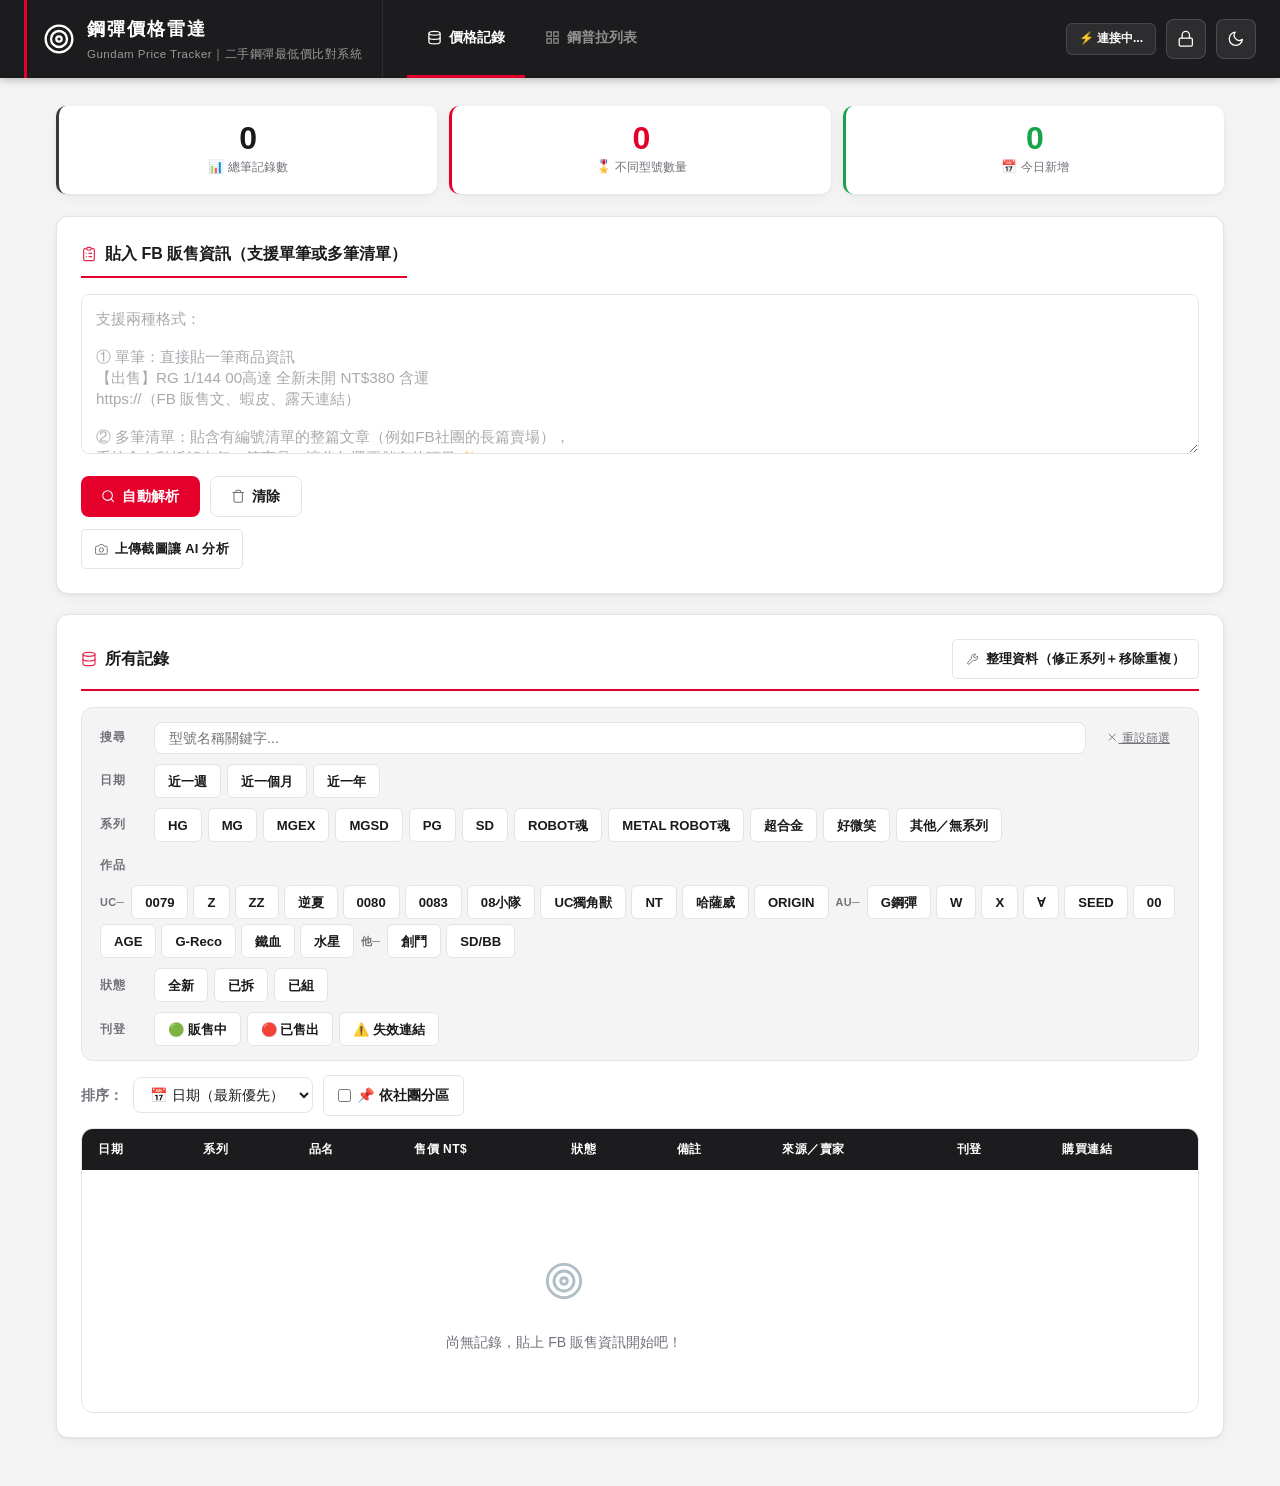
==== commit fe75f1cc: "hide AI settings when worker is configured" ====
--- a/index.html
+++ b/index.html
@@ -1546,6 +1546,8 @@
 // 蝦皮比價 Cloudflare Worker 網址（部署後填入）
 // 例如：'https://shopee-proxy.你的名字.workers.dev'
 var _SHOPEE_WORKER_URL = 'https://polished-grass-f3f9.fightmon.workers.dev';
+// Groq API 代理 Worker（部署 groq-worker.js 後填入，填了就不需要使用者自行設定 Key）
+var _GROQ_WORKER_URL = 'https://lingering-salad-b9dc.fightmon.workers.dev';
 // ▲▲▲ 填完後記得同步 index.html（cp gundam-price-tracker.html index.html）▲▲▲
 
 // 優先順序：管理者 localStorage > 預設 Key
@@ -2405,7 +2407,7 @@
 function syncAiSettingsVisibility() {
   var btn = document.getElementById('ai-toggle-btn');
   if (!btn) return;
-  btn.style.display = (_sharedApiKey && !_isAdmin) ? 'none' : '';
+  btn.style.display = ((_sharedApiKey || _GROQ_WORKER_URL) && !_isAdmin) ? 'none' : '';
 }
 
 function toggleAiSettings() {
@@ -2435,7 +2437,7 @@
   var cKey  = localStorage.getItem('anthropic_api_key');
   var svc   = document.querySelector('input[name="ai-service"]:checked').value;
   var statusEl = document.getElementById('ai-key-status');
-  if (svc === 'groq')   statusEl.textContent = grKey ? '✅ Groq Key 已設定，AI 解析已啟用（完全免費）' : '⚠️ 尚未設定 Groq Key';
+  if (svc === 'groq')   statusEl.textContent = grKey ? '✅ Groq Key 已設定，AI 解析已啟用（完全免費）' : _GROQ_WORKER_URL ? '✅ AI 解析已啟用（共用伺服器，免設定）' : '⚠️ 尚未設定 Groq Key';
   else if (svc === 'gemini') statusEl.textContent = gKey  ? '✅ Gemini Key 已設定，AI 解析已啟用' : '⚠️ 尚未設定 Gemini Key';
   else statusEl.textContent = cKey  ? '✅ Claude Key 已設定，AI 解析已啟用' : '⚠️ 尚未設定 Claude Key';
 }
@@ -2568,7 +2570,7 @@
 async function analyzeImageWithAI() {
   if (_imgList.length === 0) { showToast('請先上傳截圖', 'error'); return; }
   var svc = (document.querySelector('input[name="ai-service"]:checked') || {}).value || 'groq';
-  var hasKey = (svc === 'groq'   && (localStorage.getItem('groq_api_key') || _sharedApiKey)) ||
+  var hasKey = (svc === 'groq'   && (localStorage.getItem('groq_api_key') || _sharedApiKey || _GROQ_WORKER_URL)) ||
                (svc === 'gemini' && localStorage.getItem('gemini_api_key')) ||
                (svc === 'claude' && localStorage.getItem('anthropic_api_key'));
   if (!hasKey) {
@@ -2819,10 +2821,15 @@
 
 async function parseWithGroq(text) {
   var apiKey = localStorage.getItem('groq_api_key') || _sharedApiKey;
-  if (!apiKey) return null;
-  var resp = await fetch('https://api.groq.com/openai/v1/chat/completions', {
+  var useWorker = !apiKey && _GROQ_WORKER_URL;
+  if (!apiKey && !useWorker) return null;
+  var url = useWorker ? _GROQ_WORKER_URL : 'https://api.groq.com/openai/v1/chat/completions';
+  var headers = useWorker
+    ? { 'Content-Type': 'application/json' }
+    : { 'Authorization': 'Bearer ' + apiKey, 'Content-Type': 'application/json' };
+  var resp = await fetch(url, {
     method: 'POST',
-    headers: { 'Authorization': 'Bearer ' + apiKey, 'Content-Type': 'application/json' },
+    headers: headers,
     body: JSON.stringify({
       model: 'meta-llama/llama-4-scout-17b-16e-instruct',
       max_tokens: 8192,
@@ -2850,7 +2857,12 @@
 // ========== 圖片分析 - Groq Vision ==========
 async function analyzeImageWithGroq() {
   var apiKey = localStorage.getItem('groq_api_key') || _sharedApiKey;
-  if (!apiKey) return null;
+  var useWorker = !apiKey && _GROQ_WORKER_URL;
+  if (!apiKey && !useWorker) return null;
+  var url = useWorker ? _GROQ_WORKER_URL : 'https://api.groq.com/openai/v1/chat/completions';
+  var headers = useWorker
+    ? { 'Content-Type': 'application/json' }
+    : { 'Authorization': 'Bearer ' + apiKey, 'Content-Type': 'application/json' };
   // 組合多張圖片的 content（文字提示 + 所有圖片）
   var multiImgPrompt = _imgList.length > 1
     ? IMAGE_PROMPT.replace('請分析這張', '請分析以下 ' + _imgList.length + ' 張')
@@ -2860,9 +2872,9 @@
       return { type: 'image_url', image_url: { url: 'data:' + img.mime + ';base64,' + img.base64 } };
     })
   );
-  var resp = await fetch('https://api.groq.com/openai/v1/chat/completions', {
+  var resp = await fetch(url, {
     method: 'POST',
-    headers: { 'Authorization': 'Bearer ' + apiKey, 'Content-Type': 'application/json' },
+    headers: headers,
     body: JSON.stringify({
       model: 'meta-llama/llama-4-scout-17b-16e-instruct',
       max_tokens: 8192,
@@ -2989,7 +3001,7 @@
 }
 
 function hasAnyApiKey() {
-  return !!(_sharedApiKey || localStorage.getItem('groq_api_key') || localStorage.getItem('gemini_api_key') || localStorage.getItem('anthropic_api_key'));
+  return !!(_sharedApiKey || _GROQ_WORKER_URL || localStorage.getItem('groq_api_key') || localStorage.getItem('gemini_api_key') || localStorage.getItem('anthropic_api_key'));
 }
 
 // ========== 主解析函數 ==========
